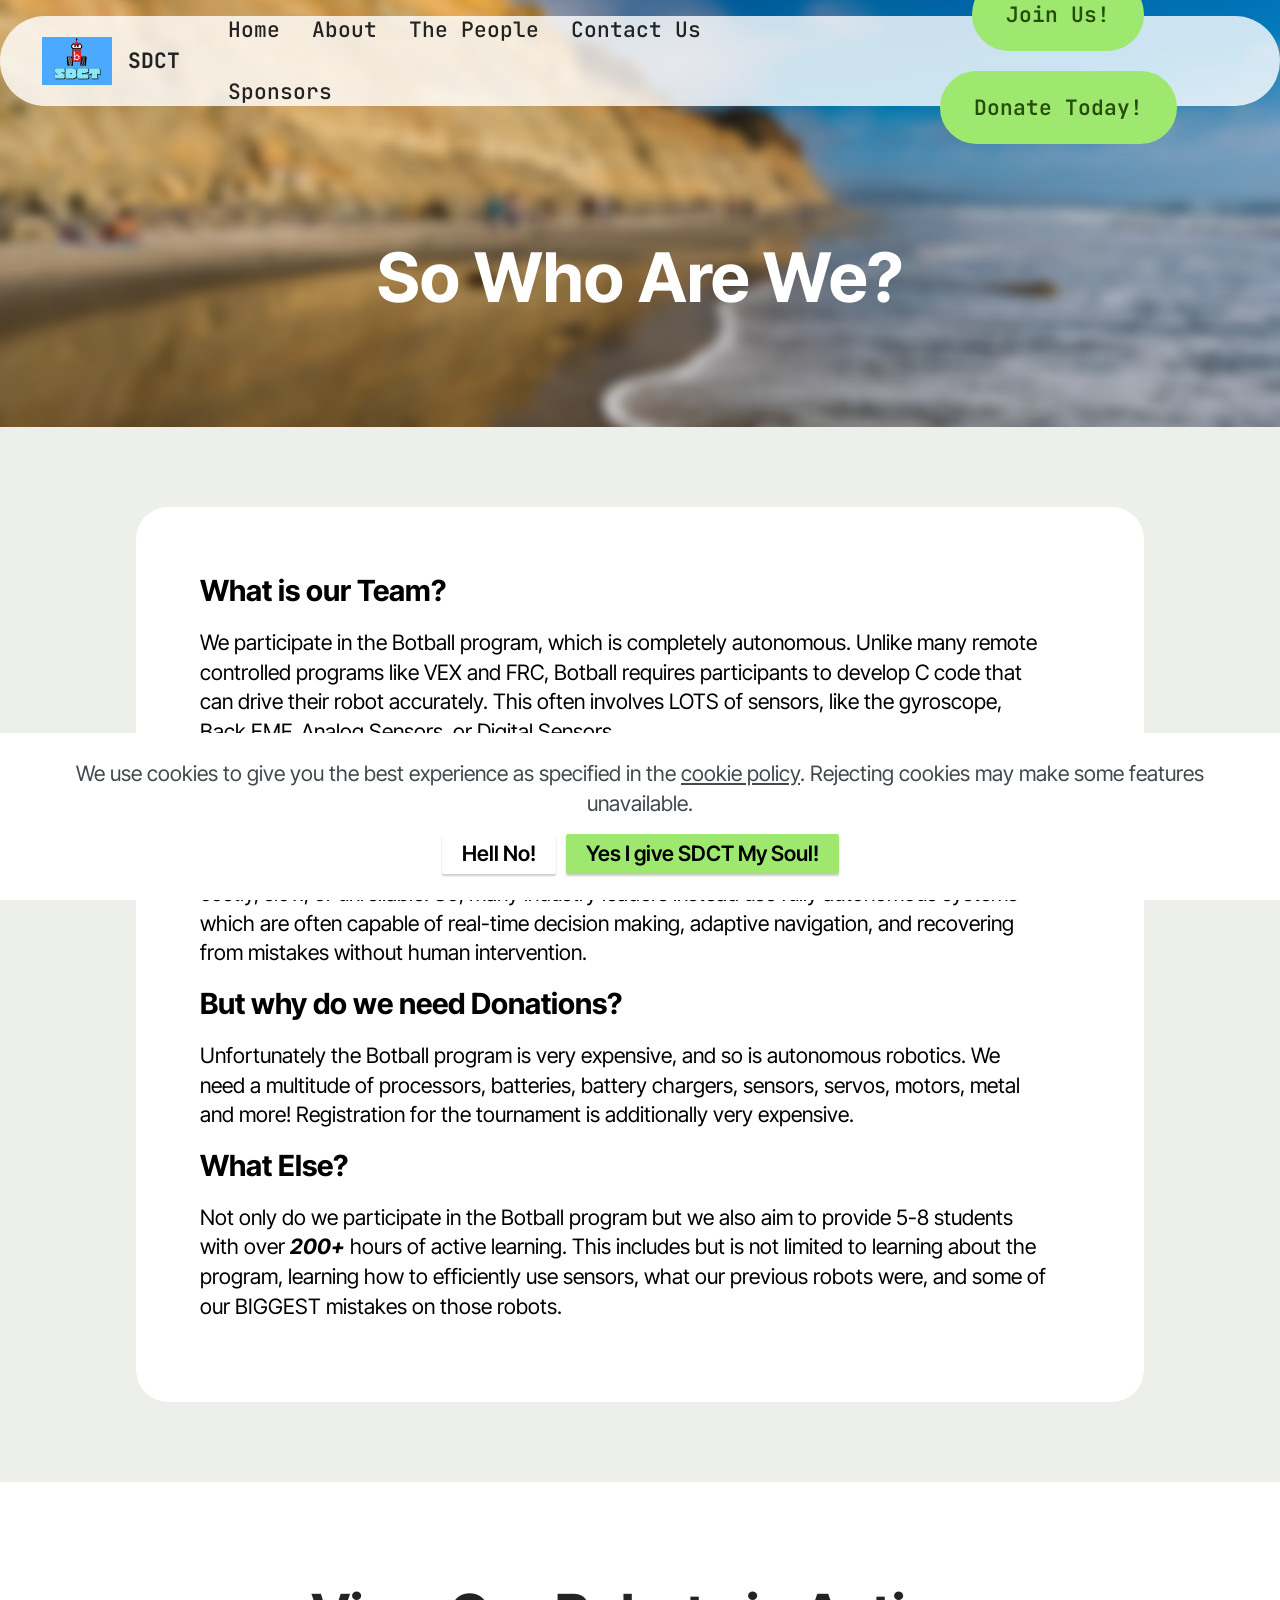
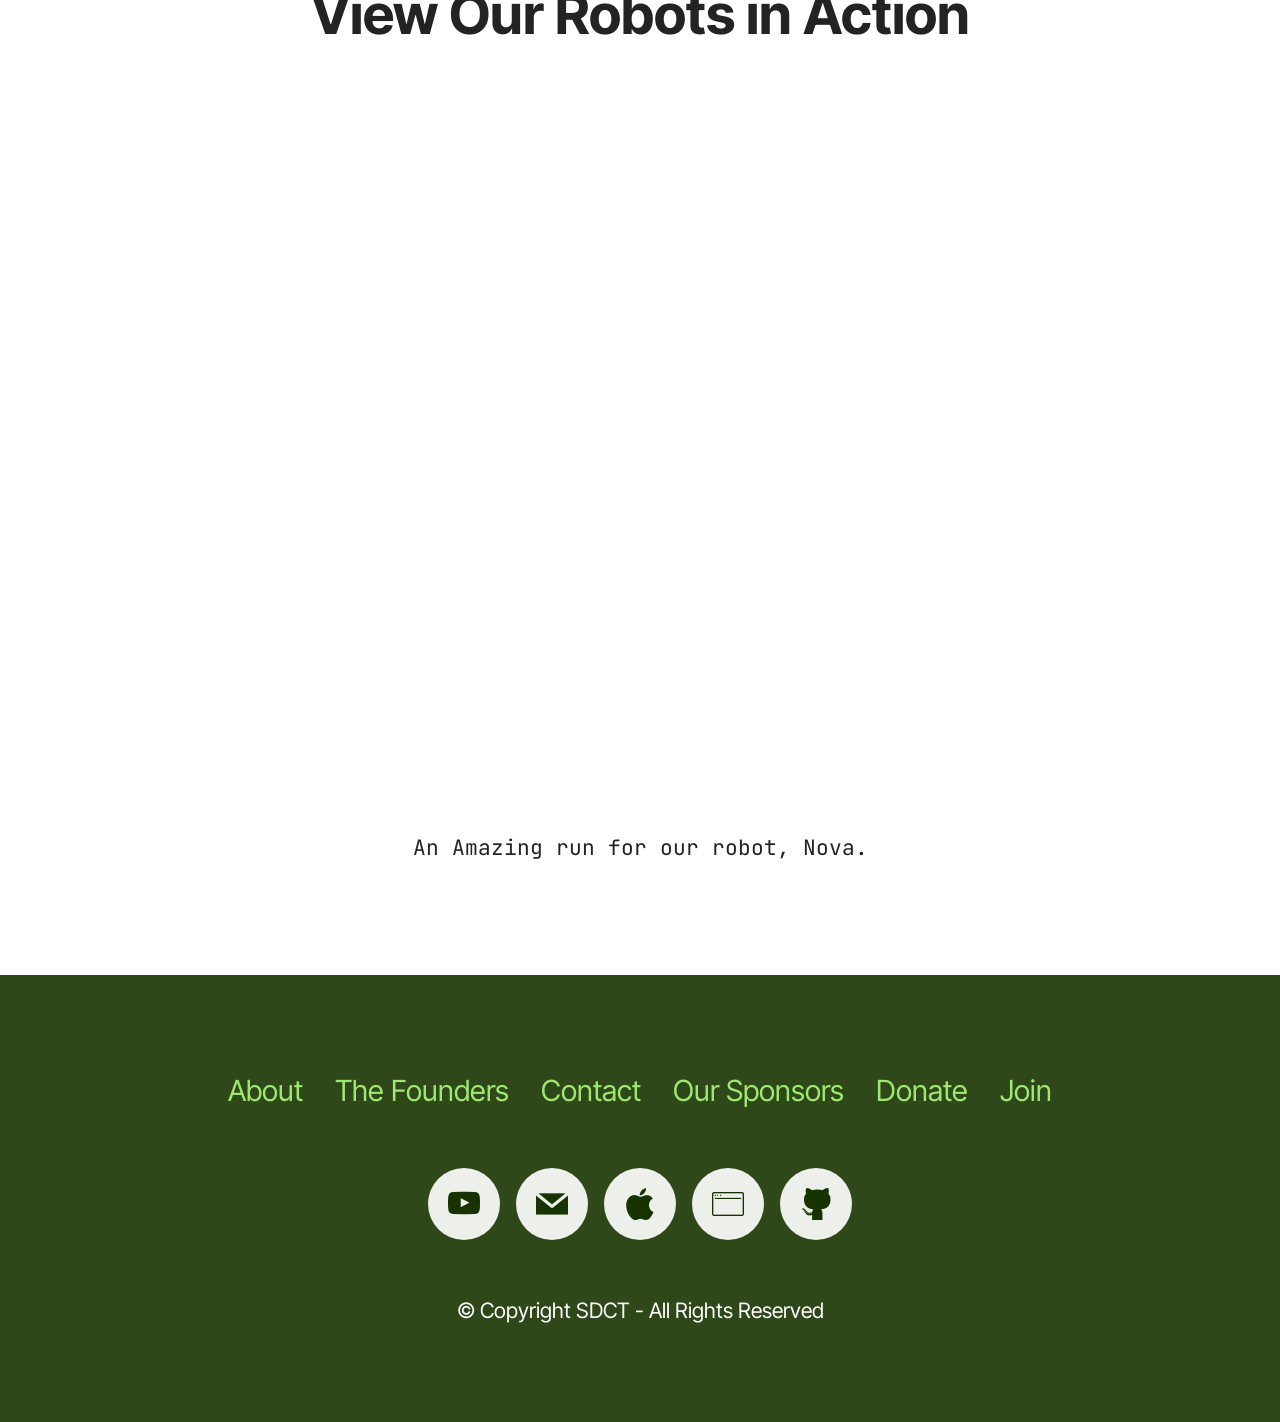
==== page1.html @ 922b1c32 "Add files via upload" ====
<!DOCTYPE html>
<html  >
<head>
  <!-- Site made with Mobirise Website Builder v6.1.12, https://mobirise.com -->
  <meta charset="UTF-8">
  <meta http-equiv="X-UA-Compatible" content="IE=edge">
  <meta name="generator" content="Mobirise v6.1.12, mobirise.com">
  <meta name="viewport" content="width=device-width, initial-scale=1, minimum-scale=1">
  <link rel="shortcut icon" href="assets/images/logo-223153.png" type="image/x-icon">
  <meta name="description" content="">
  
  
  <title>About</title>
  <link rel="stylesheet" href="assets/web/assets/mobirise-icons2/mobirise2.css">
  <link rel="stylesheet" href="assets/web/assets/mobirise-icons/mobirise-icons.css">
  <link rel="stylesheet" href="assets/bootstrap/css/bootstrap.min.css">
  <link rel="stylesheet" href="assets/web/assets/gdpr-plugin/gdpr-styles.css">
  <link rel="stylesheet" href="assets/animatecss/animate.css">
  <link rel="stylesheet" href="assets/dropdown/css/style.css">
  <link rel="stylesheet" href="assets/socicon/css/styles.css">
  <link rel="stylesheet" href="assets/theme/css/style.css">
  <link rel="preload" href="https://fonts.googleapis.com/css2?family=Inter+Tight:wght@400;700&display=swap&display=swap" as="style" onload="this.onload=null;this.rel='stylesheet'">
  <noscript><link rel="stylesheet" href="https://fonts.googleapis.com/css2?family=Inter+Tight:wght@400;700&display=swap&display=swap"></noscript>
  <link rel="preload" href="https://fonts.googleapis.com/css?family=JetBrains+Mono:100,200,300,400,500,600,700,800,100i,200i,300i,400i,500i,600i,700i,800i&display=swap" as="style" onload="this.onload=null;this.rel='stylesheet'">
  <noscript><link rel="stylesheet" href="https://fonts.googleapis.com/css?family=JetBrains+Mono:100,200,300,400,500,600,700,800,100i,200i,300i,400i,500i,600i,700i,800i&display=swap"></noscript>
  <link rel="preload" href="https://fonts.googleapis.com/css?family=Orbitron:400,500,600,700,800,900&display=swap" as="style" onload="this.onload=null;this.rel='stylesheet'">
  <noscript><link rel="stylesheet" href="https://fonts.googleapis.com/css?family=Orbitron:400,500,600,700,800,900&display=swap"></noscript>
  <link rel="preload" as="style" href="assets/mobirise/css/mbr-additional.css?v=IFgsIk"><link rel="stylesheet" href="assets/mobirise/css/mbr-additional.css?v=IFgsIk" type="text/css">

  
  
  
</head>
<body>
  
  <section data-bs-version="5.1" class="menu menu1 cid-vvMy0C05TY" once="menu" id="menu01-9">
	

	<nav class="navbar navbar-dropdown navbar-fixed-top navbar-expand-lg">
		<div class="container">
			<div class="navbar-brand">
				<span class="navbar-logo">
					<a href="index.html">
						<img src="assets/images/logo-223153.png" alt="Mobirise Website Builder" style="height: 3rem;">
					</a>
				</span>
				<span class="navbar-caption-wrap"><a class="navbar-caption text-black display-4" href="https://mobiri.se">SDCT</a></span>
			</div>
			<button class="navbar-toggler" type="button" data-toggle="collapse" data-bs-toggle="collapse" data-target="#navbarSupportedContent" data-bs-target="#navbarSupportedContent" aria-controls="navbarNavAltMarkup" aria-expanded="false" aria-label="Toggle navigation">
				<div class="hamburger">
					<span></span>
					<span></span>
					<span></span>
					<span></span>
				</div>
			</button>
			<div class="collapse navbar-collapse" id="navbarSupportedContent">
				<ul class="navbar-nav nav-dropdown" data-app-modern-menu="true"><li class="nav-item"><a class="nav-link link text-black text-primary display-4" href="index.html">Home</a></li><li class="nav-item">
						<a class="nav-link link text-black text-primary display-4" href="page1.html">About</a>
					</li><li class="nav-item"><a class="nav-link link text-black text-primary display-4" href="page3.html">The People</a></li>
					
					<li class="nav-item">
						<a class="nav-link link text-black text-primary display-4" href="page2.html">Contact Us</a>
					</li><li class="nav-item"><a class="nav-link link text-black text-primary display-4" href="page4.html">Sponsors</a></li></ul>
				
				<div class="navbar-buttons mbr-section-btn"><a class="btn btn-primary display-4" href="page5.html">Join Us!</a> <a class="btn btn-primary display-4" href="https://hcb.hackclub.com/donations/start/san-diego-community-team">Donate Today!</a></div>
			</div>
		</div>
	</nav>
</section>

<section data-bs-version="5.1" class="header09 startm5 cid-vvMMDZAERx" id="header09-b">	
    
	
	
	<div class="container-fluid">
		<div class="row">
			<div class="content-wrap col-12 col-md-8">
				<h1 class="mbr-section-title mbr-fonts-style mbr-white mb-4 display-1"><strong>So Who Are We?</strong></h1>
				
				
				
			</div>
		</div>
	</div>
</section>

<section data-bs-version="5.1" class="article07 cid-vvNgBb27sU" id="article07-r">
  

  
  
  <div class="container">
    <div class="row justify-content-center">
      <div class="card col-md-12 col-lg-10">
        <div class="card-wrapper">
          
          <div class="row card-box align-left">
            <div class="item features-without-image col-12">
              <div class="item-wrapper">
                <h4 class="mbr-section-subtitle mbr-fonts-style mb-3 display-5"><strong>What is our Team?</strong></h4>
                <p class="mbr-text mbr-fonts-style display-7">We participate in the Botball program, which is completely autonomous. Unlike many remote controlled programs like VEX and FRC, Botball requires participants to develop C code that can drive their robot accurately. This often involves LOTS of sensors, like the gyroscope, Back EMF, Analog Sensors, or Digital Sensors.&nbsp;</p>
              </div>
            </div>
            <div class="item features-without-image col-12">
              <div class="item-wrapper">
                <h4 class="mbr-section-subtitle mbr-fonts-style mb-3 display-5"><strong>But why Botball?</strong></h4>
                <p class="mbr-text mbr-fonts-style display-7">
                  Botball is completely autonomous which is great for many careers! Often, defense, aerospace, communications, and software engineering, manual remote operations can be too costly, slow, or unreliable. So, many industry leaders instead use fully autonomous systems which are often capable of real-time decision making, adaptive navigation, and recovering from mistakes without human intervention.
                </p>
              </div>
            </div><div class="item features-without-image col-12">
              <div class="item-wrapper">
                <h4 class="mbr-section-subtitle mbr-fonts-style mb-3 display-5"><strong>But why do we need Donations?</strong></h4>
                <p class="mbr-text mbr-fonts-style display-7">Unfortunately the Botball program is very expensive, and so is autonomous robotics. We need a multitude of processors, batteries, battery chargers, sensors, servos, motors, metal and more! Registration for the tournament is additionally very expensive.&nbsp;</p>
              </div>
            </div>
            <div class="item features-without-image col-12">
              <div class="item-wrapper">
                <h4 class="mbr-section-subtitle mbr-fonts-style mb-3 display-5"><strong>What Else?</strong></h4>
                <p class="mbr-text mbr-fonts-style display-7">
                  Not only do we participate in the Botball program but we also aim to provide 5-8 students with over <strong><em>200+</em></strong> hours of active learning. This includes but is not limited to learning about the program, learning how to efficiently use sensors, what our previous robots were, and some of our BIGGEST mistakes on those robots.
                </p>
              </div>
            </div>
            
          </div>
          
        </div>
      </div>
    </div>
  </div>
</section>

<section data-bs-version="5.1" class="video04 cid-vvNinfRhWj" id="video04-t">
    
    
    <div class="container">
        <div class="mbr-section-head mb-5">
            <h4 class="mbr-section-title mbr-fonts-style mb-0 mt-0 display-2">
                <strong>View Our Robots in Action</strong></h4>
            
        </div>
        <div class="row justify-content-center">
            <div class="col-12 col-md-12 video-block">
                <div class="video-wrapper"><iframe class="mbr-embedded-video" data-src="https://youtube.com/embed/35P8LxmjN00?loop=1&amp;autoplay=1" width="1280" height="720" frameborder="0" allowfullscreen></iframe></div>
                <p class="mbr-text mt-3 mbr-fonts-style display-4">An Amazing run for our robot, Nova.</p>
            </div>
        </div>
    </div>
</section>

<section data-bs-version="5.1" class="footer3 cid-vvMJTp4gHJ" once="footers" id="footer03-a">

        

    

    <div class="container">
        <div class="row">
            <div class="row-links">
                <ul class="header-menu">
                  
                  
                  
                  
                <li class="header-menu-item mbr-fonts-style display-5"><a href="page1.html" class="text-primary">About</a></li><li class="header-menu-item mbr-fonts-style display-5"><a href="page3.html" class="text-primary">The Founders</a></li><li class="header-menu-item mbr-fonts-style display-5"><a href="page1.html" class="text-primary">Contact</a></li><li class="header-menu-item mbr-fonts-style display-5"><a href="page4.html" class="text-primary">Our Sponsors</a></li><li class="header-menu-item mbr-fonts-style display-5"><a href="https://hcb.hackclub.com/donations/start/san-diego-community-team" class="text-primary">Donate</a></li><li class="header-menu-item mbr-fonts-style display-5"><a href="page5.html" class="text-primary">Join</a></li></ul>
              </div>

            <div class="col-12 mt-4">
                <div class="social-row">
                    <div class="soc-item">
                        <a href="https://mobiri.se/" target="_blank">
                            <span class="mbr-iconfont display-7 socicon-youtube socicon"></span>
                        </a>
                    </div>
                    <div class="soc-item">
                        <a href="mailto:rishabh.bhatia248@gmail.com">
                            <span class="mbr-iconfont socicon-mail socicon"></span>
                        </a>
                    </div>
                    <div class="soc-item">
                        <a href="https://apple.com" target="_blank">
                            <span class="mbr-iconfont socicon-apple socicon"></span>
                        </a>
                    </div>
                    <div class="soc-item">
                        <a href="https://www.kipr.org">
                            <span class="mbr-iconfont mbri-browse"></span>
                        </a>
                    </div>
                    <div class="soc-item">
                        <a href="https://github.com/git-to-sleep/SDCT-Codebase-2027" target="_blank">
                            <span class="mbr-iconfont socicon-github socicon"></span>
                        </a>
                    </div>
                </div>
            </div>
            <div class="col-12 mt-5">
                <p class="mbr-fonts-style copyright display-7">
                    © Copyright SDCT - All Rights Reserved
                </p>
            </div>
        </div>
    </div>
</section><section class="display-7" style="padding: 0;align-items: center;justify-content: center;flex-wrap: wrap;    align-content: center;display: flex;position: relative;height: 4rem;"><a href="https://mobiri.se/5142368" style="flex: 1 1;height: 4rem;position: absolute;width: 100%;z-index: 1;"><img alt="" style="height: 4rem;" src="[data-uri]"></a><p style="margin: 0;text-align: center;" class="display-7">&#8204;</p><a style="z-index:1" href="https://mobirise.com/builder/ai-website-generator.html">AI Website Generator</a></section><script type="text/plain" data-src="assets/bootstrap/js/bootstrap.bundle.min.js"></script><script src="assets/web/assets/cookies-alert-plugin/cookies-alert-core.js"></script><script src="assets/web/assets/cookies-alert-plugin/cookies-alert-script.js"></script><script type="text/plain" data-src="assets/smoothscroll/smooth-scroll.js"></script><script type="text/plain" data-src="assets/ytplayer/index.js"></script><script type="text/plain" data-src="assets/dropdown/js/navbar-dropdown.js"></script><script type="text/plain" data-src="assets/theme/js/script.js"></script>
  
  
<input name="cookieData" type="hidden" data-cookie-cookiesAlertType='2' data-cookie-customDialogSelector='null' data-cookie-colorText='#424a4d' data-cookie-colorBg='rgb(255, 255, 255)' data-cookie-opacityOverlay='0' data-cookie-bgOpacity='100' data-cookie-textButton='Yes I give SDCT My Soul!' data-cookie-rejectText='Hell No!' data-cookie-colorButton='#9fe870' data-cookie-rejectColor='#ffffff' data-cookie-colorLink='#424a4d' data-cookie-underlineLink='true' data-cookie-text="We use cookies to give you the best experience as specified in the <a href='privacy.html'>cookie policy</a>. Rejecting cookies may make some features unavailable.">
    <input name="animation" type="hidden">
  </body>
</html>
---- assets/web/assets/mobirise-icons2/mobirise2.css ----
@font-face {
  font-family: 'Moririse2';
  font-display: swap;
  src:  url('mobirise2.eot?f2bix4');
  src:  url('mobirise2.eot?f2bix4#iefix') format('embedded-opentype'),
    url('mobirise2.woff2?f2bix4') format('woff2'),
    url('mobirise2.woff?f2bix4') format('woff'),
    url('mobirise2.ttf?f2bix4') format('truetype'),
    url('mobirise2.svg?f2bix4#mobirise2') format('svg');
  font-weight: normal;
  font-style: normal;
}

[class^="mobi-"], [class*=" mobi-"] {
  /* use !important to prevent issues with browser extensions that change fonts */
  font-family: 'Moririse2' !important;
  speak: none;
  font-style: normal;
  font-weight: normal;
  font-variant: normal;
  text-transform: none;
  line-height: 1;

  /* Better Font Rendering =========== */
  -webkit-font-smoothing: antialiased;
  -moz-osx-font-smoothing: grayscale;
}

.mobi-mbri-add-submenu:before {
  content: "\e900";
}
.mobi-mbri-alert:before {
  content: "\e901";
}
.mobi-mbri-align-center:before {
  content: "\e902";
}
.mobi-mbri-align-justify:before {
  content: "\e903";
}
.mobi-mbri-align-left:before {
  content: "\e904";
}
.mobi-mbri-align-right:before {
  content: "\e905";
}
.mobi-mbri-android:before {
  content: "\e906";
}
.mobi-mbri-apple:before {
  content: "\e907";
}
.mobi-mbri-arrow-down:before {
  content: "\e908";
}
.mobi-mbri-arrow-next:before {
  content: "\e909";
}
.mobi-mbri-arrow-prev:before {
  content: "\e90a";
}
.mobi-mbri-arrow-up:before {
  content: "\e90b";
}
.mobi-mbri-bold:before {
  content: "\e90c";
}
.mobi-mbri-bookmark:before {
  content: "\e90d";
}
.mobi-mbri-bootstrap:before {
  content: "\e90e";
}
.mobi-mbri-briefcase:before {
  content: "\e90f";
}
.mobi-mbri-browse:before {
  content: "\e910";
}
.mobi-mbri-bulleted-list:before {
  content: "\e911";
}
.mobi-mbri-calendar:before {
  content: "\e912";
}
.mobi-mbri-camera:before {
  content: "\e913";
}
.mobi-mbri-cart-add:before {
  content: "\e914";
}
.mobi-mbri-cart-full:before {
  content: "\e915";
}
.mobi-mbri-cash:before {
  content: "\e916";
}
.mobi-mbri-change-style:before {
  content: "\e917";
}
.mobi-mbri-chat:before {
  content: "\e918";
}
.mobi-mbri-clock:before {
  content: "\e919";
}
.mobi-mbri-close:before {
  content: "\e91a";
}
.mobi-mbri-cloud:before {
  content: "\e91b";
}
.mobi-mbri-code:before {
  content: "\e91c";
}
.mobi-mbri-contact-form:before {
  content: "\e91d";
}
.mobi-mbri-credit-card:before {
  content: "\e91e";
}
.mobi-mbri-cursor-click:before {
  content: "\e91f";
}
.mobi-mbri-cust-feedback:before {
  content: "\e920";
}
.mobi-mbri-database:before {
  content: "\e921";
}
.mobi-mbri-delivery:before {
  content: "\e922";
}
.mobi-mbri-desktop:before {
  content: "\e923";
}
.mobi-mbri-devices:before {
  content: "\e924";
}
.mobi-mbri-down:before {
  content: "\e925";
}
.mobi-mbri-download-2:before {
  content: "\e926";
}
.mobi-mbri-download:before {
  content: "\e927";
}
.mobi-mbri-drag-n-drop-2:before {
  content: "\e928";
}
.mobi-mbri-drag-n-drop:before {
  content: "\e929";
}
.mobi-mbri-edit-2:before {
  content: "\e92a";
}
.mobi-mbri-edit:before {
  content: "\e92b";
}
.mobi-mbri-error:before {
  content: "\e92c";
}
.mobi-mbri-extension:before {
  content: "\e92d";
}
.mobi-mbri-features:before {
  content: "\e92e";
}
.mobi-mbri-file:before {
  content: "\e92f";
}
.mobi-mbri-flag:before {
  content: "\e930";
}
.mobi-mbri-folder:before {
  content: "\e931";
}
.mobi-mbri-gift:before {
  content: "\e932";
}
.mobi-mbri-github:before {
  content: "\e933";
}
.mobi-mbri-globe-2:before {
  content: "\e934";
}
.mobi-mbri-globe:before {
  content: "\e935";
}
.mobi-mbri-growing-chart:before {
  content: "\e936";
}
.mobi-mbri-hearth:before {
  content: "\e937";
}
.mobi-mbri-help:before {
  content: "\e938";
}
.mobi-mbri-home:before {
  content: "\e939";
}
.mobi-mbri-hot-cup:before {
  content: "\e93a";
}
.mobi-mbri-idea:before {
  content: "\e93b";
}
.mobi-mbri-image-gallery:before {
  content: "\e93c";
}
.mobi-mbri-image-slider:before {
  content: "\e93d";
}
.mobi-mbri-info:before {
  content: "\e93e";
}
.mobi-mbri-italic:before {
  content: "\e93f";
}
.mobi-mbri-key:before {
  content: "\e940";
}
.mobi-mbri-laptop:before {
  content: "\e941";
}
.mobi-mbri-layers:before {
  content: "\e942";
}
.mobi-mbri-left-right:before {
  content: "\e943";
}
.mobi-mbri-left:before {
  content: "\e944";
}
.mobi-mbri-letter:before {
  content: "\e945";
}
.mobi-mbri-like:before {
  content: "\e946";
}
.mobi-mbri-link:before {
  content: "\e947";
}
.mobi-mbri-lock:before {
  content: "\e948";
}
.mobi-mbri-login:before {
  content: "\e949";
}
.mobi-mbri-logout:before {
  content: "\e94a";
}
.mobi-mbri-magic-stick:before {
  content: "\e94b";
}
.mobi-mbri-map-pin:before {
  content: "\e94c";
}
.mobi-mbri-menu:before {
  content: "\e94d";
}
.mobi-mbri-mobile-2:before {
  content: "\e94e";
}
.mobi-mbri-mobile-horizontal:before {
  content: "\e94f";
}
.mobi-mbri-mobile:before {
  content: "\e950";
}
.mobi-mbri-mobirise:before {
  content: "\e951";
}
.mobi-mbri-more-horizontal:before {
  content: "\e952";
}
.mobi-mbri-more-vertical:before {
  content: "\e953";
}
.mobi-mbri-music:before {
  content: "\e954";
}
.mobi-mbri-new-file:before {
  content: "\e955";
}
.mobi-mbri-numbered-list:before {
  content: "\e956";
}
.mobi-mbri-opened-folder:before {
  content: "\e957";
}
.mobi-mbri-pages:before {
  content: "\e958";
}
.mobi-mbri-paper-plane:before {
  content: "\e959";
}
.mobi-mbri-paperclip:before {
  content: "\e95a";
}
.mobi-mbri-phone:before {
  content: "\e95b";
}
.mobi-mbri-photo:before {
  content: "\e95c";
}
.mobi-mbri-photos:before {
  content: "\e95d";
}
.mobi-mbri-pin:before {
  content: "\e95e";
}
.mobi-mbri-play:before {
  content: "\e95f";
}
.mobi-mbri-plus:before {
  content: "\e960";
}
.mobi-mbri-preview:before {
  content: "\e961";
}
.mobi-mbri-print:before {
  content: "\e962";
}
.mobi-mbri-protect:before {
  content: "\e963";
}
.mobi-mbri-question:before {
  content: "\e964";
}
.mobi-mbri-quote-left:before {
  content: "\e965";
}
.mobi-mbri-quote-right:before {
  content: "\e966";
}
.mobi-mbri-redo:before {
  content: "\e967";
}
.mobi-mbri-refresh:before {
  content: "\e968";
}
.mobi-mbri-responsive-2:before {
  content: "\e969";
}
.mobi-mbri-responsive:before {
  content: "\e96a";
}
.mobi-mbri-right:before {
  content: "\e96b";
}
.mobi-mbri-rocket:before {
  content: "\e96c";
}
.mobi-mbri-sad-face:before {
  content: "\e96d";
}
.mobi-mbri-sale:before {
  content: "\e96e";
}
.mobi-mbri-save:before {
  content: "\e96f";
}
.mobi-mbri-search:before {
  content: "\e970";
}
.mobi-mbri-setting-2:before {
  content: "\e971";
}
.mobi-mbri-setting-3:before {
  content: "\e972";
}
.mobi-mbri-setting:before {
  content: "\e973";
}
.mobi-mbri-share:before {
  content: "\e974";
}
.mobi-mbri-shopping-bag:before {
  content: "\e975";
}
.mobi-mbri-shopping-basket:before {
  content: "\e976";
}
.mobi-mbri-shopping-cart:before {
  content: "\e977";
}
.mobi-mbri-sites:before {
  content: "\e978";
}
.mobi-mbri-smile-face:before {
  content: "\e979";
}
.mobi-mbri-speed:before {
  content: "\e97a";
}
.mobi-mbri-star:before {
  content: "\e97b";
}
.mobi-mbri-success:before {
  content: "\e97c";
}
.mobi-mbri-sun:before {
  content: "\e97d";
}
.mobi-mbri-sun2:before {
  content: "\e97e";
}
.mobi-mbri-tablet-vertical:before {
  content: "\e97f";
}
.mobi-mbri-tablet:before {
  content: "\e980";
}
.mobi-mbri-target:before {
  content: "\e981";
}
.mobi-mbri-timer:before {
  content: "\e982";
}
.mobi-mbri-to-ftp:before {
  content: "\e983";
}
.mobi-mbri-to-local-drive:before {
  content: "\e984";
}
.mobi-mbri-touch-swipe:before {
  content: "\e985";
}
.mobi-mbri-touch:before {
  content: "\e986";
}
.mobi-mbri-trash:before {
  content: "\e987";
}
.mobi-mbri-underline:before {
  content: "\e988";
}
.mobi-mbri-undo:before {
  content: "\e989";
}
.mobi-mbri-unlink:before {
  content: "\e98a";
}
.mobi-mbri-unlock:before {
  content: "\e98b";
}
.mobi-mbri-up-down:before {
  content: "\e98c";
}
.mobi-mbri-up:before {
  content: "\e98d";
}
.mobi-mbri-update:before {
  content: "\e98e";
}
.mobi-mbri-upload-2:before {
  content: "\e98f";
}
.mobi-mbri-upload:before {
  content: "\e990";
}
.mobi-mbri-user-2:before {
  content: "\e991";
}
.mobi-mbri-user:before {
  content: "\e992";
}
.mobi-mbri-users:before {
  content: "\e993";
}
.mobi-mbri-video-play:before {
  content: "\e994";
}
.mobi-mbri-video:before {
  content: "\e995";
}
.mobi-mbri-watch:before {
  content: "\e996";
}
.mobi-mbri-website-theme-2:before {
  content: "\e997";
}
.mobi-mbri-website-theme:before {
  content: "\e998";
}
.mobi-mbri-wifi:before {
  content: "\e999";
}
.mobi-mbri-windows:before {
  content: "\e99a";
}
.mobi-mbri-zoom-in:before {
  content: "\e99b";
}
.mobi-mbri-zoom-out:before {
  content: "\e99c";
}
---- assets/web/assets/mobirise-icons/mobirise-icons.css ----
@font-face {
  font-family: 'MobiriseIcons';
  src:  url('mobirise-icons.eot?spat4u');
  src:  url('mobirise-icons.eot?spat4u#iefix') format('embedded-opentype'),
    url('mobirise-icons.woff2?spat4u') format('woff2'),
    url('mobirise-icons.woff?spat4u') format('woff'),
    url('mobirise-icons.ttf?spat4u') format('truetype'),
    url('mobirise-icons.svg?spat4u#MobiriseIcons') format('svg');
  font-weight: normal;
  font-style: normal;
  font-display: swap;
}

[class^="mbri-"], [class*=" mbri-"] {
  /* use !important to prevent issues with browser extensions that change fonts */
  font-family: MobiriseIcons !important;
  speak: none;
  font-style: normal;
  font-weight: normal;
  font-variant: normal;
  text-transform: none;
  line-height: 1;

  /* Better Font Rendering =========== */
  -webkit-font-smoothing: antialiased;
  -moz-osx-font-smoothing: grayscale;
}

.mbri-add-submenu:before {
  content: "\e900";
}
.mbri-alert:before {
  content: "\e901";
}
.mbri-align-center:before {
  content: "\e902";
}
.mbri-align-justify:before {
  content: "\e903";
}
.mbri-align-left:before {
  content: "\e904";
}
.mbri-align-right:before {
  content: "\e905";
}
.mbri-android:before {
  content: "\e906";
}
.mbri-apple:before {
  content: "\e907";
}
.mbri-arrow-down:before {
  content: "\e908";
}
.mbri-arrow-next:before {
  content: "\e909";
}
.mbri-arrow-prev:before {
  content: "\e90a";
}
.mbri-arrow-up:before {
  content: "\e90b";
}
.mbri-bold:before {
  content: "\e90c";
}
.mbri-bookmark:before {
  content: "\e90d";
}
.mbri-bootstrap:before {
  content: "\e90e";
}
.mbri-briefcase:before {
  content: "\e90f";
}
.mbri-browse:before {
  content: "\e910";
}
.mbri-bulleted-list:before {
  content: "\e911";
}
.mbri-calendar:before {
  content: "\e912";
}
.mbri-camera:before {
  content: "\e913";
}
.mbri-cart-add:before {
  content: "\e914";
}
.mbri-cart-full:before {
  content: "\e915";
}
.mbri-cash:before {
  content: "\e916";
}
.mbri-change-style:before {
  content: "\e917";
}
.mbri-chat:before {
  content: "\e918";
}
.mbri-clock:before {
  content: "\e919";
}
.mbri-close:before {
  content: "\e91a";
}
.mbri-cloud:before {
  content: "\e91b";
}
.mbri-code:before {
  content: "\e91c";
}
.mbri-contact-form:before {
  content: "\e91d";
}
.mbri-credit-card:before {
  content: "\e91e";
}
.mbri-cursor-click:before {
  content: "\e91f";
}
.mbri-cust-feedback:before {
  content: "\e920";
}
.mbri-database:before {
  content: "\e921";
}
.mbri-delivery:before {
  content: "\e922";
}
.mbri-desktop:before {
  content: "\e923";
}
.mbri-devices:before {
  content: "\e924";
}
.mbri-down:before {
  content: "\e925";
}
.mbri-download:before {
  content: "\e989";
}
.mbri-drag-n-drop:before {
  content: "\e927";
}
.mbri-drag-n-drop2:before {
  content: "\e928";
}
.mbri-edit:before {
  content: "\e929";
}
.mbri-edit2:before {
  content: "\e92a";
}
.mbri-error:before {
  content: "\e92b";
}
.mbri-extension:before {
  content: "\e92c";
}
.mbri-features:before {
  content: "\e92d";
}
.mbri-file:before {
  content: "\e92e";
}
.mbri-flag:before {
  content: "\e92f";
}
.mbri-folder:before {
  content: "\e930";
}
.mbri-gift:before {
  content: "\e931";
}
.mbri-github:before {
  content: "\e932";
}
.mbri-globe:before {
  content: "\e933";
}
.mbri-globe-2:before {
  content: "\e934";
}
.mbri-growing-chart:before {
  content: "\e935";
}
.mbri-hearth:before {
  content: "\e936";
}
.mbri-help:before {
  content: "\e937";
}
.mbri-home:before {
  content: "\e938";
}
.mbri-hot-cup:before {
  content: "\e939";
}
.mbri-idea:before {
  content: "\e93a";
}
.mbri-image-gallery:before {
  content: "\e93b";
}
.mbri-image-slider:before {
  content: "\e93c";
}
.mbri-info:before {
  content: "\e93d";
}
.mbri-italic:before {
  content: "\e93e";
}
.mbri-key:before {
  content: "\e93f";
}
.mbri-laptop:before {
  content: "\e940";
}
.mbri-layers:before {
  content: "\e941";
}
.mbri-left-right:before {
  content: "\e942";
}
.mbri-left:before {
  content: "\e943";
}
.mbri-letter:before {
  content: "\e944";
}
.mbri-like:before {
  content: "\e945";
}
.mbri-link:before {
  content: "\e946";
}
.mbri-lock:before {
  content: "\e947";
}
.mbri-login:before {
  content: "\e948";
}
.mbri-logout:before {
  content: "\e949";
}
.mbri-magic-stick:before {
  content: "\e94a";
}
.mbri-map-pin:before {
  content: "\e94b";
}
.mbri-menu:before {
  content: "\e94c";
}
.mbri-mobile:before {
  content: "\e94d";
}
.mbri-mobile2:before {
  content: "\e94e";
}
.mbri-mobirise:before {
  content: "\e94f";
}
.mbri-more-horizontal:before {
  content: "\e950";
}
.mbri-more-vertical:before {
  content: "\e951";
}
.mbri-music:before {
  content: "\e952";
}
.mbri-new-file:before {
  content: "\e953";
}
.mbri-numbered-list:before {
  content: "\e954";
}
.mbri-opened-folder:before {
  content: "\e955";
}
.mbri-pages:before {
  content: "\e956";
}
.mbri-paper-plane:before {
  content: "\e957";
}
.mbri-paperclip:before {
  content: "\e958";
}
.mbri-photo:before {
  content: "\e959";
}
.mbri-photos:before {
  content: "\e95a";
}
.mbri-pin:before {
  content: "\e95b";
}
.mbri-play:before {
  content: "\e95c";
}
.mbri-plus:before {
  content: "\e95d";
}
.mbri-preview:before {
  content: "\e95e";
}
.mbri-print:before {
  content: "\e95f";
}
.mbri-protect:before {
  content: "\e960";
}
.mbri-question:before {
  content: "\e961";
}
.mbri-quote-left:before {
  content: "\e962";
}
.mbri-quote-right:before {
  content: "\e963";
}
.mbri-refresh:before {
  content: "\e964";
}
.mbri-responsive:before {
  content: "\e965";
}
.mbri-right:before {
  content: "\e966";
}
.mbri-rocket:before {
  content: "\e967";
}
.mbri-sad-face:before {
  content: "\e968";
}
.mbri-sale:before {
  content: "\e969";
}
.mbri-save:before {
  content: "\e96a";
}
.mbri-search:before {
  content: "\e96b";
}
.mbri-setting:before {
  content: "\e96c";
}
.mbri-setting2:before {
  content: "\e96d";
}
.mbri-setting3:before {
  content: "\e96e";
}
.mbri-share:before {
  content: "\e96f";
}
.mbri-shopping-bag:before {
  content: "\e970";
}
.mbri-shopping-basket:before {
  content: "\e971";
}
.mbri-shopping-cart:before {
  content: "\e972";
}
.mbri-sites:before {
  content: "\e973";
}
.mbri-smile-face:before {
  content: "\e974";
}
.mbri-speed:before {
  content: "\e975";
}
.mbri-star:before {
  content: "\e976";
}
.mbri-success:before {
  content: "\e977";
}
.mbri-sun:before {
  content: "\e978";
}
.mbri-sun2:before {
  content: "\e979";
}
.mbri-tablet:before {
  content: "\e97a";
}
.mbri-tablet-vertical:before {
  content: "\e97b";
}
.mbri-target:before {
  content: "\e97c";
}
.mbri-timer:before {
  content: "\e97d";
}
.mbri-to-ftp:before {
  content: "\e97e";
}
.mbri-to-local-drive:before {
  content: "\e97f";
}
.mbri-touch-swipe:before {
  content: "\e980";
}
.mbri-touch:before {
  content: "\e981";
}
.mbri-trash:before {
  content: "\e982";
}
.mbri-underline:before {
  content: "\e983";
}
.mbri-unlink:before {
  content: "\e984";
}
.mbri-unlock:before {
  content: "\e985";
}
.mbri-up-down:before {
  content: "\e986";
}
.mbri-up:before {
  content: "\e987";
}
.mbri-update:before {
  content: "\e988";
}
.mbri-upload:before {
 content: "\e926"; 
}
.mbri-user:before {
  content: "\e98a";
}
.mbri-user2:before {
  content: "\e98b";
}
.mbri-users:before {
  content: "\e98c";
}
.mbri-video:before {
  content: "\e98d";
}
.mbri-video-play:before {
  content: "\e98e";
}
.mbri-watch:before {
  content: "\e98f";
}
.mbri-website-theme:before {
  content: "\e990";
}
.mbri-wifi:before {
  content: "\e991";
}
.mbri-windows:before {
  content: "\e992";
}
.mbri-zoom-out:before {
  content: "\e993";
}
.mbri-redo:before {
  content: "\e994";
}
.mbri-undo:before {
  content: "\e995";
}
---- assets/web/assets/gdpr-plugin/gdpr-styles.css ----
.gdpr-block {
    padding: 10px;
    font-size: 14px;
    display: block;
    width: 100%;
    text-align: center;
}
.gdpr-block.covert {
	display: none;
}
.textGDPR {
    position: relative;
}
.gdpr-block label span.textGDPR input[name='gdpr']{
    width: 15px;
    height: 15px;
    margin: 0;
    position: absolute;
    top: 3px;
    left: -20px;
}
.gdpr-block label {
    color: #a7a7a7;
    vertical-align: middle;
    user-select: none;
    margin-bottom: 0;
}
---- assets/dropdown/css/style.css ----
.navbar-dropdown {
  left: 0;
  padding: 0;
  position: absolute;
  right: 0;
  top: 0;
  transition: all 0.45s ease;
  z-index: 1030;
  background: #282828; }
  .navbar-dropdown .navbar-logo {
    margin-right: 0.8rem;
    transition: margin 0.3s ease-in-out;
    vertical-align: middle; }
    .navbar-dropdown .navbar-logo img {
      height: 3.125rem;
      transition: all 0.3s ease-in-out; }
    .navbar-dropdown .navbar-logo.mbr-iconfont {
      font-size: 3.125rem;
      line-height: 3.125rem; }
  .navbar-dropdown .navbar-caption {
    font-weight: 700;
    white-space: normal;
    vertical-align: -4px;
    line-height: 3.125rem !important; }
    .navbar-dropdown .navbar-caption, .navbar-dropdown .navbar-caption:hover {
      color: inherit;
      text-decoration: none; }
  .navbar-dropdown .mbr-iconfont + .navbar-caption {
    vertical-align: -1px; }
  .navbar-dropdown.navbar-fixed-top {
    position: fixed; }
  .navbar-dropdown .navbar-brand span {
    vertical-align: -4px; }
  .navbar-dropdown.bg-color.transparent {
    background: none; }
  .navbar-dropdown.navbar-short .navbar-brand {
    padding: 0.625rem 0; }
    .navbar-dropdown.navbar-short .navbar-brand span {
      vertical-align: -1px; }
  .navbar-dropdown.navbar-short .navbar-caption {
    line-height: 2.375rem !important;
    vertical-align: -2px; }
  .navbar-dropdown.navbar-short .navbar-logo {
    margin-right: 0.5rem; }
    .navbar-dropdown.navbar-short .navbar-logo img {
      height: 2.375rem; }
    .navbar-dropdown.navbar-short .navbar-logo.mbr-iconfont {
      font-size: 2.375rem;
      line-height: 2.375rem; }
  .navbar-dropdown.navbar-short .mbr-table-cell {
    height: 3.625rem; }
  .navbar-dropdown .navbar-close {
    left: 0.6875rem;
    position: fixed;
    top: 0.75rem;
    z-index: 1000; }
  .navbar-dropdown .hamburger-icon {
    content: "";
    display: inline-block;
    vertical-align: middle;
    width: 16px;
    -webkit-box-shadow: 0 -6px 0 1px #282828,0 0 0 1px #282828,0 6px 0 1px #282828;
    -moz-box-shadow: 0 -6px 0 1px #282828,0 0 0 1px #282828,0 6px 0 1px #282828;
    box-shadow: 0 -6px 0 1px #282828,0 0 0 1px #282828,0 6px 0 1px #282828; }

.dropdown-menu .dropdown-toggle[data-toggle="dropdown-submenu"]::after {
  border-bottom: 0.35em solid transparent;
  border-left: 0.35em solid;
  border-right: 0;
  border-top: 0.35em solid transparent;
  margin-left: 0.3rem; }

.dropdown-menu .dropdown-item:focus {
  outline: 0; }

.nav-dropdown {
  font-size: 0.75rem;
  font-weight: 500;
  height: auto !important; }
  .nav-dropdown .nav-btn {
    padding-left: 1rem; }
  .nav-dropdown .link {
    margin: .667em 1.667em;
    font-weight: 500;
    padding: 0;
    transition: color .2s ease-in-out; }
    .nav-dropdown .link.dropdown-toggle {
      margin-right: 2.583em; }
      .nav-dropdown .link.dropdown-toggle::after {
        margin-left: .25rem;
        border-top: 0.35em solid;
        border-right: 0.35em solid transparent;
        border-left: 0.35em solid transparent;
        border-bottom: 0; }
      .nav-dropdown .link.dropdown-toggle[aria-expanded="true"] {
        margin: 0;
        padding: 0.667em 3.263em  0.667em 1.667em; }
  .nav-dropdown .link::after,
  .nav-dropdown .dropdown-item::after {
    color: inherit; }
  .nav-dropdown .btn {
    font-size: 0.75rem;
    font-weight: 700;
    letter-spacing: 0;
    margin-bottom: 0;
    padding-left: 1.25rem;
    padding-right: 1.25rem; }
  .nav-dropdown .dropdown-menu {
    border-radius: 0;
    border: 0;
    left: 0;
    margin: 0;
    padding-bottom: 1.25rem;
    padding-top: 1.25rem;
    position: relative; }
  .nav-dropdown .dropdown-submenu {
    margin-left: 0.125rem;
    top: 0; }
  .nav-dropdown .dropdown-item {
    font-weight: 500;
    line-height: 2;
    padding: 0.3846em 4.615em 0.3846em 1.5385em;
    position: relative;
    transition: color .2s ease-in-out, background-color .2s ease-in-out; }
    .nav-dropdown .dropdown-item::after {
      margin-top: -0.3077em;
      position: absolute;
      right: 1.1538em;
      top: 50%; }
    .nav-dropdown .dropdown-item:focus, .nav-dropdown .dropdown-item:hover {
      background: none; }

@media (max-width: 767px) {
  .nav-dropdown.navbar-toggleable-sm {
    bottom: 0;
    display: none;
    left: 0;
    overflow-x: hidden;
    position: fixed;
    top: 0;
    transform: translateX(-100%);
    -ms-transform: translateX(-100%);
    -webkit-transform: translateX(-100%);
    width: 18.75rem;
    z-index: 999; } }
.nav-dropdown.navbar-toggleable-xl {
  bottom: 0;
  display: none;
  left: 0;
  overflow-x: hidden;
  position: fixed;
  top: 0;
  transform: translateX(-100%);
  -ms-transform: translateX(-100%);
  -webkit-transform: translateX(-100%);
  width: 18.75rem;
  z-index: 999; }

.nav-dropdown-sm {
  display: block !important;
  overflow-x: hidden;
  overflow: auto;
  padding-top: 3.875rem; }
  .nav-dropdown-sm::after {
    content: "";
    display: block;
    height: 3rem;
    width: 100%; }
  .nav-dropdown-sm.collapse.in ~ .navbar-close {
    display: block !important; }
  .nav-dropdown-sm.collapsing, .nav-dropdown-sm.collapse.in {
    transform: translateX(0);
    -ms-transform: translateX(0);
    -webkit-transform: translateX(0);
    transition: all 0.25s ease-out;
    -webkit-transition: all 0.25s ease-out;
    background: #282828; }
  .nav-dropdown-sm.collapsing[aria-expanded="false"] {
    transform: translateX(-100%);
    -ms-transform: translateX(-100%);
    -webkit-transform: translateX(-100%); }
  .nav-dropdown-sm .nav-item {
    display: block;
    margin-left: 0 !important;
    padding-left: 0; }
  .nav-dropdown-sm .link,
  .nav-dropdown-sm .dropdown-item {
    border-top: 1px dotted rgba(255, 255, 255, 0.1);
    font-size: 0.8125rem;
    line-height: 1.6;
    margin: 0 !important;
    padding: 0.875rem 2.4rem 0.875rem 1.5625rem !important;
    position: relative;
    white-space: normal; }
    .nav-dropdown-sm .link:focus, .nav-dropdown-sm .link:hover,
    .nav-dropdown-sm .dropdown-item:focus,
    .nav-dropdown-sm .dropdown-item:hover {
      background: rgba(0, 0, 0, 0.2) !important;
      color: #c0a375; }
  .nav-dropdown-sm .nav-btn {
    position: relative;
    padding: 1.5625rem 1.5625rem 0 1.5625rem; }
    .nav-dropdown-sm .nav-btn::before {
      border-top: 1px dotted rgba(255, 255, 255, 0.1);
      content: "";
      left: 0;
      position: absolute;
      top: 0;
      width: 100%; }
    .nav-dropdown-sm .nav-btn + .nav-btn {
      padding-top: 0.625rem; }
      .nav-dropdown-sm .nav-btn + .nav-btn::before {
        display: none; }
  .nav-dropdown-sm .btn {
    padding: 0.625rem 0; }
  .nav-dropdown-sm .dropdown-toggle[data-toggle="dropdown-submenu"]::after {
    margin-left: .25rem;
    border-top: 0.35em solid;
    border-right: 0.35em solid transparent;
    border-left: 0.35em solid transparent;
    border-bottom: 0; }
  .nav-dropdown-sm .dropdown-toggle[data-toggle="dropdown-submenu"][aria-expanded="true"]::after {
    border-top: 0;
    border-right: 0.35em solid transparent;
    border-left: 0.35em solid transparent;
    border-bottom: 0.35em solid; }
  .nav-dropdown-sm .dropdown-menu {
    margin: 0;
    padding: 0;
    position: relative;
    top: 0;
    left: 0;
    width: 100%;
    border: 0;
    float: none;
    border-radius: 0;
    background: none; }
  .nav-dropdown-sm .dropdown-submenu {
    left: 100%;
    margin-left: 0.125rem;
    margin-top: -1.25rem;
    top: 0; }

.navbar-toggleable-sm .nav-dropdown .dropdown-menu {
  position: absolute; }

.navbar-toggleable-sm .nav-dropdown .dropdown-submenu {
  left: 100%;
  margin-left: 0.125rem;
  margin-top: -1.25rem;
  top: 0; }

.navbar-toggleable-sm.opened .nav-dropdown .dropdown-menu {
  position: relative; }

.navbar-toggleable-sm.opened .nav-dropdown .dropdown-submenu {
  left: 0;
  margin-left: 00rem;
  margin-top: 0rem;
  top: 0; }

.is-builder .nav-dropdown.collapsing {
  transition: none !important; }
---- assets/socicon/css/styles.css ----
@charset "UTF-8";

@font-face {
  font-family: 'Socicon';
  src:  url('../fonts/socicon.eot');
  src:  url('../fonts/socicon.eot?#iefix') format('embedded-opentype'),
    url('../fonts/socicon.woff2') format('woff2'),
    url('../fonts/socicon.ttf') format('truetype'),
    url('../fonts/socicon.woff') format('woff'),
    url('../fonts/socicon.svg#socicon') format('svg');
  font-weight: normal;
  font-style: normal;
  font-display: swap;
}

[data-icon]:before {
  font-family: "socicon" !important;
  content: attr(data-icon);
  font-style: normal !important;
  font-weight: normal !important;
  font-variant: normal !important;
  text-transform: none !important;
  speak: none;
  line-height: 1;
  -webkit-font-smoothing: antialiased;
  -moz-osx-font-smoothing: grayscale;
}

[class^="socicon-"], [class*=" socicon-"] {
  /* use !important to prevent issues with browser extensions that change fonts */
  font-family: 'Socicon' !important;
  speak: none;
  font-style: normal;
  font-weight: normal;
  font-variant: normal;
  text-transform: none;
  line-height: 1;

  /* Better Font Rendering =========== */
  -webkit-font-smoothing: antialiased;
  -moz-osx-font-smoothing: grayscale;
}

.socicon-500px:before {
  content: "\e000";
}
.socicon-8tracks:before {
  content: "\e001";
}
.socicon-airbnb:before {
  content: "\e002";
}
.socicon-alliance:before {
  content: "\e003";
}
.socicon-amazon:before {
  content: "\e004";
}
.socicon-amplement:before {
  content: "\e005";
}
.socicon-android:before {
  content: "\e006";
}
.socicon-angellist:before {
  content: "\e007";
}
.socicon-apple:before {
  content: "\e008";
}
.socicon-appnet:before {
  content: "\e009";
}
.socicon-baidu:before {
  content: "\e00a";
}
.socicon-bandcamp:before {
  content: "\e00b";
}
.socicon-battlenet:before {
  content: "\e00c";
}
.socicon-mixer:before {
  content: "\e00d";
}
.socicon-bebee:before {
  content: "\e00e";
}
.socicon-bebo:before {
  content: "\e00f";
}
.socicon-behance:before {
  content: "\e010";
}
.socicon-blizzard:before {
  content: "\e011";
}
.socicon-blogger:before {
  content: "\e012";
}
.socicon-buffer:before {
  content: "\e013";
}
.socicon-chrome:before {
  content: "\e014";
}
.socicon-coderwall:before {
  content: "\e015";
}
.socicon-curse:before {
  content: "\e016";
}
.socicon-dailymotion:before {
  content: "\e017";
}
.socicon-deezer:before {
  content: "\e018";
}
.socicon-delicious:before {
  content: "\e019";
}
.socicon-deviantart:before {
  content: "\e01a";
}
.socicon-diablo:before {
  content: "\e01b";
}
.socicon-digg:before {
  content: "\e01c";
}
.socicon-discord:before {
  content: "\e01d";
}
.socicon-disqus:before {
  content: "\e01e";
}
.socicon-douban:before {
  content: "\e01f";
}
.socicon-draugiem:before {
  content: "\e020";
}
.socicon-dribbble:before {
  content: "\e021";
}
.socicon-drupal:before {
  content: "\e022";
}
.socicon-ebay:before {
  content: "\e023";
}
.socicon-ello:before {
  content: "\e024";
}
.socicon-endomodo:before {
  content: "\e025";
}
.socicon-envato:before {
  content: "\e026";
}
.socicon-etsy:before {
  content: "\e027";
}
.socicon-facebook:before {
  content: "\e028";
}
.socicon-feedburner:before {
  content: "\e029";
}
.socicon-filmweb:before {
  content: "\e02a";
}
.socicon-firefox:before {
  content: "\e02b";
}
.socicon-flattr:before {
  content: "\e02c";
}
.socicon-flickr:before {
  content: "\e02d";
}
.socicon-formulr:before {
  content: "\e02e";
}
.socicon-forrst:before {
  content: "\e02f";
}
.socicon-foursquare:before {
  content: "\e030";
}
.socicon-friendfeed:before {
  content: "\e031";
}
.socicon-github:before {
  content: "\e032";
}
.socicon-goodreads:before {
  content: "\e033";
}
.socicon-google:before {
  content: "\e034";
}
.socicon-googlescholar:before {
  content: "\e035";
}
.socicon-googlegroups:before {
  content: "\e036";
}
.socicon-googlephotos:before {
  content: "\e037";
}
.socicon-googleplus:before {
  content: "\e038";
}
.socicon-grooveshark:before {
  content: "\e039";
}
.socicon-hackerrank:before {
  content: "\e03a";
}
.socicon-hearthstone:before {
  content: "\e03b";
}
.socicon-hellocoton:before {
  content: "\e03c";
}
.socicon-heroes:before {
  content: "\e03d";
}
.socicon-smashcast:before {
  content: "\e03e";
}
.socicon-horde:before {
  content: "\e03f";
}
.socicon-houzz:before {
  content: "\e040";
}
.socicon-icq:before {
  content: "\e041";
}
.socicon-identica:before {
  content: "\e042";
}
.socicon-imdb:before {
  content: "\e043";
}
.socicon-instagram:before {
  content: "\e044";
}
.socicon-issuu:before {
  content: "\e045";
}
.socicon-istock:before {
  content: "\e046";
}
.socicon-itunes:before {
  content: "\e047";
}
.socicon-keybase:before {
  content: "\e048";
}
.socicon-lanyrd:before {
  content: "\e049";
}
.socicon-lastfm:before {
  content: "\e04a";
}
.socicon-line:before {
  content: "\e04b";
}
.socicon-linkedin:before {
  content: "\e04c";
}
.socicon-livejournal:before {
  content: "\e04d";
}
.socicon-lyft:before {
  content: "\e04e";
}
.socicon-macos:before {
  content: "\e04f";
}
.socicon-mail:before {
  content: "\e050";
}
.socicon-medium:before {
  content: "\e051";
}
.socicon-meetup:before {
  content: "\e052";
}
.socicon-mixcloud:before {
  content: "\e053";
}
.socicon-modelmayhem:before {
  content: "\e054";
}
.socicon-mumble:before {
  content: "\e055";
}
.socicon-myspace:before {
  content: "\e056";
}
.socicon-newsvine:before {
  content: "\e057";
}
.socicon-nintendo:before {
  content: "\e058";
}
.socicon-npm:before {
  content: "\e059";
}
.socicon-odnoklassniki:before {
  content: "\e05a";
}
.socicon-openid:before {
  content: "\e05b";
}
.socicon-opera:before {
  content: "\e05c";
}
.socicon-outlook:before {
  content: "\e05d";
}
.socicon-overwatch:before {
  content: "\e05e";
}
.socicon-patreon:before {
  content: "\e05f";
}
.socicon-paypal:before {
  content: "\e060";
}
.socicon-periscope:before {
  content: "\e061";
}
.socicon-persona:before {
  content: "\e062";
}
.socicon-pinterest:before {
  content: "\e063";
}
.socicon-play:before {
  content: "\e064";
}
.socicon-player:before {
  content: "\e065";
}
.socicon-playstation:before {
  content: "\e066";
}
.socicon-pocket:before {
  content: "\e067";
}
.socicon-qq:before {
  content: "\e068";
}
.socicon-quora:before {
  content: "\e069";
}
.socicon-raidcall:before {
  content: "\e06a";
}
.socicon-ravelry:before {
  content: "\e06b";
}
.socicon-reddit:before {
  content: "\e06c";
}
.socicon-renren:before {
  content: "\e06d";
}
.socicon-researchgate:before {
  content: "\e06e";
}
.socicon-residentadvisor:before {
  content: "\e06f";
}
.socicon-reverbnation:before {
  content: "\e070";
}
.socicon-rss:before {
  content: "\e071";
}
.socicon-sharethis:before {
  content: "\e072";
}
.socicon-skype:before {
  content: "\e073";
}
.socicon-slideshare:before {
  content: "\e074";
}
.socicon-smugmug:before {
  content: "\e075";
}
.socicon-snapchat:before {
  content: "\e076";
}
.socicon-songkick:before {
  content: "\e077";
}
.socicon-soundcloud:before {
  content: "\e078";
}
.socicon-spotify:before {
  content: "\e079";
}
.socicon-stackexchange:before {
  content: "\e07a";
}
.socicon-stackoverflow:before {
  content: "\e07b";
}
.socicon-starcraft:before {
  content: "\e07c";
}
.socicon-stayfriends:before {
  content: "\e07d";
}
.socicon-steam:before {
  content: "\e07e";
}
.socicon-storehouse:before {
  content: "\e07f";
}
.socicon-strava:before {
  content: "\e080";
}
.socicon-streamjar:before {
  content: "\e081";
}
.socicon-stumbleupon:before {
  content: "\e082";
}
.socicon-swarm:before {
  content: "\e083";
}
.socicon-teamspeak:before {
  content: "\e084";
}
.socicon-teamviewer:before {
  content: "\e085";
}
.socicon-technorati:before {
  content: "\e086";
}
.socicon-telegram:before {
  content: "\e087";
}
.socicon-tripadvisor:before {
  content: "\e088";
}
.socicon-tripit:before {
  content: "\e089";
}
.socicon-triplej:before {
  content: "\e08a";
}
.socicon-tumblr:before {
  content: "\e08b";
}
.socicon-twitch:before {
  content: "\e08c";
}
.socicon-twitter:before {
  content: "\e08d";
}
.socicon-uber:before {
  content: "\e08e";
}
.socicon-ventrilo:before {
  content: "\e08f";
}
.socicon-viadeo:before {
  content: "\e090";
}
.socicon-viber:before {
  content: "\e091";
}
.socicon-viewbug:before {
  content: "\e092";
}
.socicon-vimeo:before {
  content: "\e093";
}
.socicon-vine:before {
  content: "\e094";
}
.socicon-vkontakte:before {
  content: "\e095";
}
.socicon-warcraft:before {
  content: "\e096";
}
.socicon-wechat:before {
  content: "\e097";
}
.socicon-weibo:before {
  content: "\e098";
}
.socicon-whatsapp:before {
  content: "\e099";
}
.socicon-wikipedia:before {
  content: "\e09a";
}
.socicon-windows:before {
  content: "\e09b";
}
.socicon-wordpress:before {
  content: "\e09c";
}
.socicon-wykop:before {
  content: "\e09d";
}
.socicon-xbox:before {
  content: "\e09e";
}
.socicon-xing:before {
  content: "\e09f";
}
.socicon-yahoo:before {
  content: "\e0a0";
}
.socicon-yammer:before {
  content: "\e0a1";
}
.socicon-yandex:before {
  content: "\e0a2";
}
.socicon-yelp:before {
  content: "\e0a3";
}
.socicon-younow:before {
  content: "\e0a4";
}
.socicon-youtube:before {
  content: "\e0a5";
}
.socicon-zapier:before {
  content: "\e0a6";
}
.socicon-zerply:before {
  content: "\e0a7";
}
.socicon-zomato:before {
  content: "\e0a8";
}
.socicon-zynga:before {
  content: "\e0a9";
}
.socicon-bluesky:before {
  content: "\e0aa";
}
.socicon-threads:before {
  content: "\e0ab";
}
.socicon-spreadshirt:before {
  content: "\e901";
}
.socicon-gamejolt:before {
  content: "\e902";
}
.socicon-trello:before {
  content: "\e903";
}
.socicon-tunein:before {
  content: "\e904";
}
.socicon-bloglovin:before {
  content: "\e905";
}
.socicon-gamewisp:before {
  content: "\e906";
}
.socicon-messenger:before {
  content: "\e907";
}
.socicon-pandora:before {
  content: "\e908";
}
.socicon-augment:before {
  content: "\e909";
}
.socicon-bitbucket:before {
  content: "\e90a";
}
.socicon-fyuse:before {
  content: "\e90b";
}
.socicon-yt-gaming:before {
  content: "\e90c";
}
.socicon-sketchfab:before {
  content: "\e90d";
}
.socicon-mobcrush:before {
  content: "\e90e";
}
.socicon-microsoft:before {
  content: "\e90f";
}
.socicon-realtor:before {
  content: "\e910";
}
.socicon-tidal:before {
  content: "\e911";
}
.socicon-qobuz:before {
  content: "\e912";
}
.socicon-natgeo:before {
  content: "\e913";
}
.socicon-mastodon:before {
  content: "\e914";
}
.socicon-unsplash:before {
  content: "\e915";
}
.socicon-homeadvisor:before {
  content: "\e916";
}
.socicon-angieslist:before {
  content: "\e917";
}
.socicon-codepen:before {
  content: "\e918";
}
.socicon-slack:before {
  content: "\e919";
}
.socicon-openaigym:before {
  content: "\e91a";
}
.socicon-logmein:before {
  content: "\e91b";
}
.socicon-fiverr:before {
  content: "\e91c";
}
.socicon-gotomeeting:before {
  content: "\e91d";
}
.socicon-aliexpress:before {
  content: "\e91e";
}
.socicon-guru:before {
  content: "\e91f";
}
.socicon-appstore:before {
  content: "\e920";
}
.socicon-homes:before {
  content: "\e921";
}
.socicon-zoom:before {
  content: "\e922";
}
.socicon-alibaba:before {
  content: "\e923";
}
.socicon-craigslist:before {
  content: "\e924";
}
.socicon-wix:before {
  content: "\e925";
}
.socicon-redfin:before {
  content: "\e926";
}
.socicon-googlecalendar:before {
  content: "\e927";
}
.socicon-shopify:before {
  content: "\e928";
}
.socicon-freelancer:before {
  content: "\e929";
}
.socicon-seedrs:before {
  content: "\e92a";
}
.socicon-bing:before {
  content: "\e92b";
}
.socicon-doodle:before {
  content: "\e92c";
}
.socicon-bonanza:before {
  content: "\e92d";
}
.socicon-squarespace:before {
  content: "\e92e";
}
.socicon-toptal:before {
  content: "\e92f";
}
.socicon-gust:before {
  content: "\e930";
}
.socicon-ask:before {
  content: "\e931";
}
.socicon-trulia:before {
  content: "\e932";
}
.socicon-loomly:before {
  content: "\e933";
}
.socicon-ghost:before {
  content: "\e934";
}
.socicon-upwork:before {
  content: "\e935";
}
.socicon-fundable:before {
  content: "\e936";
}
.socicon-booking:before {
  content: "\e937";
}
.socicon-googlemaps:before {
  content: "\e938";
}
.socicon-zillow:before {
  content: "\e939";
}
.socicon-niconico:before {
  content: "\e93a";
}
.socicon-toneden:before {
  content: "\e93b";
}
.socicon-crunchbase:before {
  content: "\e93c";
}
.socicon-homefy:before {
  content: "\e93d";
}
.socicon-calendly:before {
  content: "\e93e";
}
.socicon-livemaster:before {
  content: "\e93f";
}
.socicon-udemy:before {
  content: "\e940";
}
.socicon-codered:before {
  content: "\e941";
}
.socicon-origin:before {
  content: "\e942";
}
.socicon-nextdoor:before {
  content: "\e943";
}
.socicon-portfolio:before {
  content: "\e944";
}
.socicon-instructables:before {
  content: "\e945";
}
.socicon-gitlab:before {
  content: "\e946";
}
.socicon-hackernews:before {
  content: "\e947";
}
.socicon-smashwords:before {
  content: "\e948";
}
.socicon-kobo:before {
  content: "\e949";
}
.socicon-bookbub:before {
  content: "\e94a";
}
.socicon-mailru:before {
  content: "\e94b";
}
.socicon-moddb:before {
  content: "\e94c";
}
.socicon-indiedb:before {
  content: "\e94d";
}
.socicon-traxsource:before {
  content: "\e94e";
}
.socicon-gamefor:before {
  content: "\e94f";
}
.socicon-pixiv:before {
  content: "\e950";
}
.socicon-myanimelist:before {
  content: "\e951";
}
.socicon-blackberry:before {
  content: "\e952";
}
.socicon-wickr:before {
  content: "\e953";
}
.socicon-spip:before {
  content: "\e954";
}
.socicon-napster:before {
  content: "\e955";
}
.socicon-beatport:before {
  content: "\e956";
}
.socicon-hackerone:before {
  content: "\e957";
}
.socicon-internet:before {
  content: "\e958";
}
.socicon-ubuntu:before {
  content: "\e959";
}
.socicon-artstation:before {
  content: "\e95a";
}
.socicon-invision:before {
  content: "\e95b";
}
.socicon-torial:before {
  content: "\e95c";
}
.socicon-collectorz:before {
  content: "\e95d";
}
.socicon-seenthis:before {
  content: "\e95e";
}
.socicon-googleplaymusic:before {
  content: "\e95f";
}
.socicon-debian:before {
  content: "\e960";
}
.socicon-filmfreeway:before {
  content: "\e961";
}
.socicon-gnome:before {
  content: "\e962";
}
.socicon-itchio:before {
  content: "\e963";
}
.socicon-jamendo:before {
  content: "\e964";
}
.socicon-mix:before {
  content: "\e965";
}
.socicon-sharepoint:before {
  content: "\e966";
}
.socicon-tinder:before {
  content: "\e967";
}
.socicon-windguru:before {
  content: "\e968";
}
.socicon-cdbaby:before {
  content: "\e969";
}
.socicon-elementaryos:before {
  content: "\e96a";
}
.socicon-stage32:before {
  content: "\e96b";
}
.socicon-tiktok:before {
  content: "\e96c";
}
.socicon-gitter:before {
  content: "\e96d";
}
.socicon-letterboxd:before {
  content: "\e96e";
}
.socicon-threema:before {
  content: "\e96f";
}
.socicon-splice:before {
  content: "\e970";
}
.socicon-metapop:before {
  content: "\e971";
}
.socicon-naver:before {
  content: "\e972";
}
.socicon-remote:before {
  content: "\e973";
}
.socicon-flipboard:before {
  content: "\e974";
}
.socicon-googlehangouts:before {
  content: "\e975";
}
.socicon-dlive:before {
  content: "\e976";
}
.socicon-vsco:before {
  content: "\e977";
}
.socicon-stitcher:before {
  content: "\e978";
}
.socicon-avvo:before {
  content: "\e979";
}
.socicon-redbubble:before {
  content: "\e97a";
}
.socicon-society6:before {
  content: "\e97b";
}
.socicon-zazzle:before {
  content: "\e97c";
}
.socicon-eitaa:before {
  content: "\e97d";
}
.socicon-soroush:before {
  content: "\e97e";
}
.socicon-bale:before {
  content: "\e97f";
}
---- assets/theme/css/style.css ----
@charset "UTF-8";
section {
  background-color: #ffffff;
}

body {
  font-style: normal;
  line-height: 1.5;
  font-weight: 400;
  color: #232323;
  position: relative;
}

button {
  background-color: transparent;
  border-color: transparent;
}

.embla__button,
.carousel-control {
  background-color: #edefea !important;
  opacity: 0.8 !important;
  color: #464845 !important;
  border-color: #edefea !important;
}

.carousel .close,
.modalWindow .close {
  background-color: #edefea !important;
  color: #464845 !important;
  border-color: #edefea !important;
  opacity: 0.8 !important;
}

.carousel .close:hover,
.modalWindow .close:hover {
  opacity: 1 !important;
}

.carousel-indicators li {
  background-color: #edefea !important;
  border: 2px solid #464845 !important;
}

.carousel-indicators li:hover,
.carousel-indicators li:active {
  opacity: 0.8 !important;
}

.embla__button:hover,
.carousel-control:hover {
  background-color: #edefea !important;
  opacity: 1 !important;
}

.modalWindow-video-container {
  height: 80%;
}

section,
.container,
.container-fluid {
  position: relative;
  word-wrap: break-word;
}

a.mbr-iconfont:hover {
  text-decoration: none;
}

.article .lead p,
.article .lead ul,
.article .lead ol,
.article .lead pre,
.article .lead blockquote {
  margin-bottom: 0;
}

a {
  font-style: normal;
  font-weight: 400;
  cursor: pointer;
}
a, a:hover {
  text-decoration: none;
}

.mbr-section-title {
  font-style: normal;
  line-height: 1.3;
}

.mbr-section-subtitle {
  line-height: 1.3;
}

.mbr-text {
  font-style: normal;
  line-height: 1.7;
}

h1,
h2,
h3,
h4,
h5,
h6,
.display-1,
.display-2,
.display-4,
.display-5,
.display-7,
span,
p,
a {
  line-height: 1;
  word-break: break-word;
  word-wrap: break-word;
  font-weight: 400;
}

b,
strong {
  font-weight: bold;
}

input:-webkit-autofill, input:-webkit-autofill:hover, input:-webkit-autofill:focus, input:-webkit-autofill:active {
  transition-delay: 9999s;
  -webkit-transition-property: background-color, color;
  transition-property: background-color, color;
}

textarea[type=hidden] {
  display: none;
}

section {
  background-position: 50% 50%;
  background-repeat: no-repeat;
  background-size: cover;
}
section .mbr-background-video,
section .mbr-background-video-preview {
  position: absolute;
  bottom: 0;
  left: 0;
  right: 0;
  top: 0;
}

.hidden {
  visibility: hidden;
}

.mbr-z-index20 {
  z-index: 20;
}

/*! Base colors */
.mbr-white {
  color: #ffffff;
}

.mbr-black {
  color: #111111;
}

.mbr-bg-white {
  background-color: #ffffff;
}

.mbr-bg-black {
  background-color: #000000;
}

/*! Text-aligns */
.align-left {
  text-align: left;
}

.align-center {
  text-align: center;
}

.align-right {
  text-align: right;
}

/*! Font-weight  */
.mbr-light {
  font-weight: 300;
}

.mbr-regular {
  font-weight: 400;
}

.mbr-semibold {
  font-weight: 500;
}

.mbr-bold {
  font-weight: 700;
}

/*! Media  */
.media-content {
  flex-basis: 100%;
}

.media-container-row {
  display: flex;
  flex-direction: row;
  flex-wrap: wrap;
  justify-content: center;
  align-content: center;
  align-items: start;
}
.media-container-row .media-size-item {
  width: 400px;
}

.media-container-column {
  display: flex;
  flex-direction: column;
  flex-wrap: wrap;
  justify-content: center;
  align-content: center;
  align-items: stretch;
}
.media-container-column > * {
  width: 100%;
}

@media (min-width: 992px) {
  .media-container-row {
    flex-wrap: nowrap;
  }
}
figure {
  margin-bottom: 0;
  overflow: hidden;
}

figure[mbr-media-size] {
  transition: width 0.1s;
}

img,
iframe {
  display: block;
  width: 100%;
}

.card {
  background-color: transparent;
  border: none;
}

.card-box {
  width: 100%;
}

.card-img {
  text-align: center;
  flex-shrink: 0;
  -webkit-flex-shrink: 0;
}

.media {
  max-width: 100%;
  margin: 0 auto;
}

.mbr-figure {
  align-self: center;
}

.media-container > div {
  max-width: 100%;
}

.mbr-figure img,
.card-img img {
  width: 100%;
}

@media (max-width: 991px) {
  .media-size-item {
    width: auto !important;
  }
  .media {
    width: auto;
  }
  .mbr-figure {
    width: 100% !important;
  }
}
/*! Buttons */
.mbr-section-btn {
  margin-left: -0.6rem;
  margin-right: -0.6rem;
  font-size: 0;
}

.btn {
  font-weight: 600;
  border-width: 1px;
  font-style: normal;
  margin: 0.6rem 0.6rem;
  white-space: normal;
  transition: all 0.2s ease-in-out;
  display: inline-flex;
  align-items: center;
  justify-content: center;
  word-break: break-word;
}

.btn-sm {
  font-weight: 600;
  letter-spacing: 0px;
  transition: all 0.3s ease-in-out;
}

.btn-md {
  font-weight: 600;
  letter-spacing: 0px;
  transition: all 0.3s ease-in-out;
}

.btn-lg {
  font-weight: 600;
  letter-spacing: 0px;
  transition: all 0.3s ease-in-out;
}

.btn-form {
  margin: 0;
}
.btn-form:hover {
  cursor: pointer;
}

nav .mbr-section-btn {
  margin-left: 0rem;
  margin-right: 0rem;
}

/*! Btn icon margin */
.btn .mbr-iconfont,
.btn.btn-sm .mbr-iconfont {
  order: 1;
  cursor: pointer;
  margin-left: 0.5rem;
  vertical-align: sub;
}

.btn.btn-md .mbr-iconfont,
.btn.btn-md .mbr-iconfont {
  margin-left: 0.8rem;
}

.mbr-regular {
  font-weight: 400;
}

.mbr-semibold {
  font-weight: 500;
}

.mbr-bold {
  font-weight: 700;
}

[type=submit] {
  -webkit-appearance: none;
}

/*! Full-screen */
.mbr-fullscreen .mbr-overlay {
  min-height: 100vh;
}

.mbr-fullscreen {
  display: flex;
  display: -moz-flex;
  display: -ms-flex;
  display: -o-flex;
  align-items: center;
  min-height: 100vh;
  padding-top: 3rem;
  padding-bottom: 3rem;
}

/*! Map */
.map {
  height: 25rem;
  position: relative;
}
.map iframe {
  width: 100%;
  height: 100%;
}

/*! Scroll to top arrow */
.mbr-arrow-up {
  bottom: 25px;
  right: 90px;
  position: fixed;
  text-align: right;
  z-index: 5000;
  color: #ffffff;
  font-size: 22px;
}

.mbr-arrow-up a {
  background: rgba(0, 0, 0, 0.2);
  border-radius: 50%;
  color: #fff;
  display: inline-block;
  height: 60px;
  width: 60px;
  border: 2px solid #fff;
  outline-style: none !important;
  position: relative;
  text-decoration: none;
  transition: all 0.3s ease-in-out;
  cursor: pointer;
  text-align: center;
}
.mbr-arrow-up a:hover {
  background-color: rgba(0, 0, 0, 0.4);
}
.mbr-arrow-up a i {
  line-height: 60px;
}

.mbr-arrow-up-icon {
  display: block;
  color: #fff;
}

.mbr-arrow-up-icon::before {
  content: "›";
  display: inline-block;
  font-family: serif;
  font-size: 22px;
  line-height: 1;
  font-style: normal;
  position: relative;
  top: 6px;
  left: -4px;
  transform: rotate(-90deg);
}

/*! Arrow Down */
.mbr-arrow {
  position: absolute;
  bottom: 45px;
  left: 50%;
  width: 60px;
  height: 60px;
  cursor: pointer;
  background-color: rgba(80, 80, 80, 0.5);
  border-radius: 50%;
  transform: translateX(-50%);
}
@media (max-width: 767px) {
  .mbr-arrow {
    display: none;
  }
}
.mbr-arrow > a {
  display: inline-block;
  text-decoration: none;
  outline-style: none;
  animation: arrowdown 1.7s ease-in-out infinite;
  color: #ffffff;
}
.mbr-arrow > a > i {
  position: absolute;
  top: -2px;
  left: 15px;
  font-size: 2rem;
}

#scrollToTop a i::before {
  content: "";
  position: absolute;
  display: block;
  border-bottom: 2.5px solid #fff;
  border-left: 2.5px solid #fff;
  width: 27.8%;
  height: 27.8%;
  left: 50%;
  top: 51%;
  transform: translateY(-30%) translateX(-50%) rotate(135deg);
}

@keyframes arrowdown {
  0% {
    transform: translateY(0px);
  }
  50% {
    transform: translateY(-5px);
  }
  100% {
    transform: translateY(0px);
  }
}
@media (max-width: 500px) {
  .mbr-arrow-up {
    left: 0;
    right: 0;
    text-align: center;
  }
}
/*Gradients animation*/
@keyframes gradient-animation {
  from {
    background-position: 0% 100%;
    animation-timing-function: ease-in-out;
  }
  to {
    background-position: 100% 0%;
    animation-timing-function: ease-in-out;
  }
}
.bg-gradient {
  background-size: 200% 200%;
  animation: gradient-animation 5s infinite alternate;
  -webkit-animation: gradient-animation 5s infinite alternate;
}

.menu .navbar-brand {
  display: -webkit-flex;
}
.menu .navbar-brand span {
  display: flex;
  display: -webkit-flex;
}
.menu .navbar-brand .navbar-caption-wrap {
  display: -webkit-flex;
}
.menu .navbar-brand .navbar-logo img {
  display: -webkit-flex;
  width: auto;
}
@media (min-width: 768px) and (max-width: 991px) {
  .menu .navbar-toggleable-sm .navbar-nav {
    display: -ms-flexbox;
  }
}
@media (max-width: 991px) {
  .menu .navbar-collapse {
    max-height: 93.5vh;
  }
  .menu .navbar-collapse.show {
    overflow: auto;
  }
}
@media (min-width: 992px) {
  .menu .navbar-nav.nav-dropdown {
    display: -webkit-flex;
  }
  .menu .navbar-toggleable-sm .navbar-collapse {
    display: -webkit-flex !important;
  }
  .menu .collapsed .navbar-collapse {
    max-height: 93.5vh;
  }
  .menu .collapsed .navbar-collapse.show {
    overflow: auto;
  }
}
@media (max-width: 767px) {
  .menu .navbar-collapse {
    max-height: 80vh;
  }
}

.nav-link .mbr-iconfont {
  margin-right: 0.5rem;
}

.navbar {
  display: -webkit-flex;
  -webkit-flex-wrap: wrap;
  -webkit-align-items: center;
  -webkit-justify-content: space-between;
}

.navbar-collapse {
  -webkit-flex-basis: 100%;
  -webkit-flex-grow: 1;
  -webkit-align-items: center;
}

.nav-dropdown .link {
  padding: 0.667em 1.667em !important;
  margin: 0 !important;
}

.nav {
  display: -webkit-flex;
  -webkit-flex-wrap: wrap;
}

.row {
  display: -webkit-flex;
  -webkit-flex-wrap: wrap;
}

.justify-content-center {
  -webkit-justify-content: center;
}

.form-inline {
  display: -webkit-flex;
}

.card-wrapper {
  -webkit-flex: 1;
}

.carousel-control {
  z-index: 10;
  display: -webkit-flex;
}

.carousel-controls {
  display: -webkit-flex;
}

.media {
  display: -webkit-flex;
}

.form-group:focus {
  outline: none;
}

.jq-selectbox__select {
  padding: 7px 0;
  position: relative;
}

.jq-selectbox__dropdown {
  overflow: hidden;
  border-radius: 10px;
  position: absolute;
  top: 100%;
  left: 0 !important;
  width: 100% !important;
}

.jq-selectbox__trigger-arrow {
  right: 0;
  transform: translateY(-50%);
}

.jq-selectbox li {
  padding: 1.07em 0.5em;
}

input[type=range] {
  padding-left: 0 !important;
  padding-right: 0 !important;
}

.modal-dialog,
.modal-content {
  height: 100%;
}

.modal-dialog .carousel-inner {
  height: calc(100vh - 1.75rem);
}
@media (max-width: 575px) {
  .modal-dialog .carousel-inner {
    height: calc(100vh - 1rem);
  }
}

.carousel-item {
  text-align: center;
}

.carousel-item img {
  margin: auto;
}

.navbar-toggler {
  align-self: flex-start;
  padding: 0.25rem 0.75rem;
  font-size: 1.25rem;
  line-height: 1;
  background: transparent;
  border: 1px solid transparent;
  border-radius: 0.25rem;
}

.navbar-toggler:focus,
.navbar-toggler:hover {
  text-decoration: none;
  box-shadow: none;
}

.navbar-toggler-icon {
  display: inline-block;
  width: 1.5em;
  height: 1.5em;
  vertical-align: middle;
  content: "";
  background: no-repeat center center;
  background-size: 100% 100%;
}

.navbar-toggler-left {
  position: absolute;
  left: 1rem;
}

.navbar-toggler-right {
  position: absolute;
  right: 1rem;
}

.card-img {
  width: auto;
}

.menu .navbar.collapsed:not(.beta-menu) {
  flex-direction: column;
}

.carousel-item.active,
.carousel-item-next,
.carousel-item-prev {
  display: flex;
}

.note-air-layout .dropup .dropdown-menu,
.note-air-layout .navbar-fixed-bottom .dropdown .dropdown-menu {
  bottom: initial !important;
}

html,
body {
  height: auto;
  min-height: 100vh;
}

.dropup .dropdown-toggle::after {
  display: none;
}

.form-asterisk {
  font-family: initial;
  position: absolute;
  top: -2px;
  font-weight: normal;
}

.form-control-label {
  position: relative;
  cursor: pointer;
  margin-bottom: 0.357em;
  padding: 0;
}

.alert {
  color: #ffffff;
  border-radius: 0;
  border: 0;
  font-size: 1.1rem;
  line-height: 1.5;
  margin-bottom: 1.875rem;
  padding: 1.25rem;
  position: relative;
  text-align: center;
}
.alert.alert-form::after {
  background-color: inherit;
  bottom: -7px;
  content: "";
  display: block;
  height: 14px;
  left: 50%;
  margin-left: -7px;
  position: absolute;
  transform: rotate(45deg);
  width: 14px;
}

.form-control {
  background-color: #ffffff;
  background-clip: border-box;
  color: #232323;
  line-height: 1rem !important;
  height: auto;
  padding: 1.2rem 2rem;
  transition: border-color 0.25s ease 0s;
  border: 1px solid transparent !important;
  border-radius: 4px;
  box-shadow: rgba(0, 0, 0, 0.07) 0px 1px 1px 0px, rgba(0, 0, 0, 0.07) 0px 1px 3px 0px, rgba(0, 0, 0, 0.03) 0px 0px 0px 1px;
}
.form-active .form-control:invalid {
  border-color: red;
}

.row > * {
  padding-right: 1rem;
  padding-left: 1rem;
}

form .row {
  margin-left: -0.6rem;
  margin-right: -0.6rem;
}
form .row [class*=col] {
  padding-left: 0.6rem;
  padding-right: 0.6rem;
}

form .mbr-section-btn {
  padding-left: 0.6rem;
  padding-right: 0.6rem;
}

form .form-check-input {
  margin-top: 0.5;
}

textarea.form-control {
  line-height: 1.5rem !important;
}

.form-group {
  margin-bottom: 1.2rem;
}

.form-control,
form .btn {
  min-height: 48px;
}

.gdpr-block label span.textGDPR input[name=gdpr] {
  top: 7px;
}

.form-control:focus {
  box-shadow: none;
}

:focus {
  outline: none;
}

.mbr-overlay {
  background-color: #000;
  bottom: 0;
  left: 0;
  opacity: 0.5;
  position: absolute;
  right: 0;
  top: 0;
  z-index: 0;
  pointer-events: none;
}

blockquote {
  font-style: italic;
  padding: 3rem;
  font-size: 1.09rem;
  position: relative;
  border-left: 3px solid;
}

ul,
ol,
pre,
blockquote {
  margin-bottom: 2.3125rem;
}

.mt-4 {
  margin-top: 2rem !important;
}

.mb-4 {
  margin-bottom: 2rem !important;
}

.container,
.container-fluid {
  padding-left: 16px;
  padding-right: 16px;
}

.row {
  margin-left: -16px;
  margin-right: -16px;
}
.row > [class*=col] {
  padding-left: 16px;
  padding-right: 16px;
}

@media (min-width: 992px) {
  .container-fluid {
    padding-left: 32px;
    padding-right: 32px;
  }
}
@media (max-width: 991px) {
  .mbr-container {
    padding-left: 16px;
    padding-right: 16px;
  }
}
.app-video-wrapper > img {
  opacity: 1;
}

.app-video-wrapper {
  background: transparent;
}

.item {
  position: relative;
}

.dropdown-menu .dropdown-menu {
  left: 100%;
}

.dropdown-item + .dropdown-menu {
  display: none;
}

.dropdown-item:hover + .dropdown-menu,
.dropdown-menu:hover {
  display: block;
}

@media (min-aspect-ratio: 16/9) {
  .mbr-video-foreground {
    height: 300% !important;
    top: -100% !important;
  }
}
@media (max-aspect-ratio: 16/9) {
  .mbr-video-foreground {
    width: 300% !important;
    left: -100% !important;
  }
}.engine {
	position: absolute;
	text-indent: -2400px;
	text-align: center;
	padding: 0;
	top: 0;
	left: -2400px;
}
---- assets/mobirise/css/mbr-additional.css ----
.btn {
  border-width: 2px;
}
img,
.card-wrap,
.card-wrapper,
.video-wrapper,
.mbr-figure iframe,
.google-map iframe,
.slide-content,
.plan,
.card,
.item-wrapper,
.item-wrapper .mbr-overlay {
  border-radius: 2rem !important;
}
.video-wrapper {
  overflow: hidden;
}
body {
  font-family: Inter Tight;
}
.display-1 {
  font-family: 'Inter Tight', sans-serif;
  font-size: 5rem;
  line-height: 1;
}
.display-1 > .mbr-iconfont {
  font-size: 6.25rem;
}
.display-2 {
  font-family: 'Inter Tight', sans-serif;
  font-size: 4rem;
  line-height: 1;
}
.display-2 > .mbr-iconfont {
  font-size: 5rem;
}
.display-4 {
  font-family: 'JetBrains Mono', monospace;
  font-size: 1.4rem;
  line-height: 1.5;
}
.display-4 > .mbr-iconfont {
  font-size: 1.75rem;
}
.display-5 {
  font-family: 'Inter Tight', sans-serif;
  font-size: 2rem;
  line-height: 1.5;
}
.display-5 > .mbr-iconfont {
  font-size: 2.5rem;
}
.display-7 {
  font-family: 'Inter Tight', sans-serif;
  font-size: 1.4rem;
  line-height: 1.3;
}
.display-7 > .mbr-iconfont {
  font-size: 1.75rem;
}
/* Hides only the Mobirise builder promo strip at the bottom */
section.display-7[style*="height: 4rem"] {
    display: none !important;
}

/* ---- Fluid typography for mobile devices ---- */
/* 1.4 - font scale ratio ( bootstrap == 1.42857 ) */
/* 100vw - current viewport width */
/* (48 - 20)  48 == 48rem == 768px, 20 == 20rem == 320px(minimal supported viewport) */
/* 0.65 - min scale variable, may vary */
@media (max-width: 992px) {
  .display-1 {
    font-size: 4rem;
  }
}
@media (max-width: 768px) {
  .display-1 {
    font-size: 3.5rem;
    font-size: calc( 2.4rem + (5 - 2.4) * ((100vw - 20rem) / (48 - 20)));
    line-height: calc( 1.1 * (2.4rem + (5 - 2.4) * ((100vw - 20rem) / (48 - 20))));
  }
  .display-2 {
    font-size: 3.2rem;
    font-size: calc( 2.05rem + (4 - 2.05) * ((100vw - 20rem) / (48 - 20)));
    line-height: calc( 1.3 * (2.05rem + (4 - 2.05) * ((100vw - 20rem) / (48 - 20))));
  }
  .display-4 {
    font-size: 1.12rem;
    font-size: calc( 1.14rem + (1.4 - 1.14) * ((100vw - 20rem) / (48 - 20)));
    line-height: calc( 1.4 * (1.14rem + (1.4 - 1.14) * ((100vw - 20rem) / (48 - 20))));
  }
  .display-5 {
    font-size: 1.6rem;
    font-size: calc( 1.35rem + (2 - 1.35) * ((100vw - 20rem) / (48 - 20)));
    line-height: calc( 1.4 * (1.35rem + (2 - 1.35) * ((100vw - 20rem) / (48 - 20))));
  }
  .display-7 {
    font-size: 1.12rem;
    font-size: calc( 1.14rem + (1.4 - 1.14) * ((100vw - 20rem) / (48 - 20)));
    line-height: calc( 1.4 * (1.14rem + (1.4 - 1.14) * ((100vw - 20rem) / (48 - 20))));
  }
}
@media (min-width: 992px) and (max-width: 1400px) {
  .display-1 {
    font-size: 3.5rem;
    font-size: calc( 2.4rem + (5 - 2.4) * ((100vw - 62rem) / (87 - 62)));
    line-height: calc( 1.1 * (2.4rem + (5 - 2.4) * ((100vw - 62rem) / (87 - 62))));
  }
  .display-2 {
    font-size: 3.2rem;
    font-size: calc( 2.05rem + (4 - 2.05) * ((100vw - 62rem) / (87 - 62)));
    line-height: calc( 1.3 * (2.05rem + (4 - 2.05) * ((100vw - 62rem) / (87 - 62))));
  }
  .display-4 {
    font-size: 1.12rem;
    font-size: calc( 1.14rem + (1.4 - 1.14) * ((100vw - 62rem) / (87 - 62)));
    line-height: calc( 1.4 * (1.14rem + (1.4 - 1.14) * ((100vw - 62rem) / (87 - 62))));
  }
  .display-5 {
    font-size: 1.6rem;
    font-size: calc( 1.35rem + (2 - 1.35) * ((100vw - 62rem) / (87 - 62)));
    line-height: calc( 1.4 * (1.35rem + (2 - 1.35) * ((100vw - 62rem) / (87 - 62))));
  }
  .display-7 {
    font-size: 1.12rem;
    font-size: calc( 1.14rem + (1.4 - 1.14) * ((100vw - 62rem) / (87 - 62)));
    line-height: calc( 1.4 * (1.14rem + (1.4 - 1.14) * ((100vw - 62rem) / (87 - 62))));
  }
}
/* Buttons */
.btn {
  padding: 1.25rem 2rem;
  border-radius: 4px;
}
@media (max-width: 767px) {
  .btn {
    padding: 0.75rem 1.5rem;
  }
}
.btn-sm {
  padding: 0.6rem 1.2rem;
  border-radius: 4px;
}
.btn-md {
  padding: 0.6rem 1.2rem;
  border-radius: 4px;
}
.btn-lg {
  padding: 1.25rem 2rem;
  border-radius: 4px;
}
.bg-primary {
  background-color: #9fe870 !important;
}
.bg-success {
  background-color: #3a341c !important;
}
.bg-info {
  background-color: #320707 !important;
}
.bg-warning {
  background-color: #a0e2e1 !important;
}
.bg-danger {
  background-color: #ffea64 !important;
}
.btn-primary,
.btn-primary:active {
  background-color: #9fe870 !important;
  border-color: #9fe870 !important;
  color: #264d0c !important;
  box-shadow: none;
}
.btn-primary:hover,
.btn-primary:focus,
.btn-primary.focus,
.btn-primary.active {
  color: inherit;
  background-color: #bcef9c !important;
  border-color: #bcef9c !important;
  box-shadow: none;
}
.btn-primary.disabled,
.btn-primary:disabled {
  color: #264d0c !important;
  background-color: #bcef9c !important;
  border-color: #bcef9c !important;
}
.btn-secondary,
.btn-secondary:active {
  background-color: #ffd7ef !important;
  border-color: #ffd7ef !important;
  color: #d70081 !important;
  box-shadow: none;
}
.btn-secondary:hover,
.btn-secondary:focus,
.btn-secondary.focus,
.btn-secondary.active {
  color: inherit;
  background-color: #ffffff !important;
  border-color: #ffffff !important;
  box-shadow: none;
}
.btn-secondary.disabled,
.btn-secondary:disabled {
  color: #d70081 !important;
  background-color: #ffffff !important;
  border-color: #ffffff !important;
}
.btn-info,
.btn-info:active {
  background-color: #320707 !important;
  border-color: #320707 !important;
  color: #ffffff !important;
  box-shadow: none;
}
.btn-info:hover,
.btn-info:focus,
.btn-info.focus,
.btn-info.active {
  color: inherit;
  background-color: #5f0d0d !important;
  border-color: #5f0d0d !important;
  box-shadow: none;
}
.btn-info.disabled,
.btn-info:disabled {
  color: #ffffff !important;
  background-color: #5f0d0d !important;
  border-color: #5f0d0d !important;
}
.btn-success,
.btn-success:active {
  background-color: #3a341c !important;
  border-color: #3a341c !important;
  color: #ffffff !important;
  box-shadow: none;
}
.btn-success:hover,
.btn-success:focus,
.btn-success.focus,
.btn-success.active {
  color: inherit;
  background-color: #5c532d !important;
  border-color: #5c532d !important;
  box-shadow: none;
}
.btn-success.disabled,
.btn-success:disabled {
  color: #ffffff !important;
  background-color: #5c532d !important;
  border-color: #5c532d !important;
}
.btn-warning,
.btn-warning:active {
  background-color: #a0e2e1 !important;
  border-color: #a0e2e1 !important;
  color: #1f6463 !important;
  box-shadow: none;
}
.btn-warning:hover,
.btn-warning:focus,
.btn-warning.focus,
.btn-warning.active {
  color: inherit;
  background-color: #c7eeed !important;
  border-color: #c7eeed !important;
  box-shadow: none;
}
.btn-warning.disabled,
.btn-warning:disabled {
  color: #1f6463 !important;
  background-color: #c7eeed !important;
  border-color: #c7eeed !important;
}
.btn-danger,
.btn-danger:active {
  background-color: #ffea64 !important;
  border-color: #ffea64 !important;
  color: #645600 !important;
  box-shadow: none;
}
.btn-danger:hover,
.btn-danger:focus,
.btn-danger.focus,
.btn-danger.active {
  color: inherit;
  background-color: #fff197 !important;
  border-color: #fff197 !important;
  box-shadow: none;
}
.btn-danger.disabled,
.btn-danger:disabled {
  color: #645600 !important;
  background-color: #fff197 !important;
  border-color: #fff197 !important;
}
.btn-white,
.btn-white:active {
  background-color: #eff0ec !important;
  border-color: #eff0ec !important;
  color: #757b62 !important;
  box-shadow: none;
}
.btn-white:hover,
.btn-white:focus,
.btn-white.focus,
.btn-white.active {
  color: inherit;
  background-color: #ffffff !important;
  border-color: #ffffff !important;
  box-shadow: none;
}
.btn-white.disabled,
.btn-white:disabled {
  color: #757b62 !important;
  background-color: #ffffff !important;
  border-color: #ffffff !important;
}
.btn-black,
.btn-black:active {
  background-color: #232323 !important;
  border-color: #232323 !important;
  color: #ffffff !important;
  box-shadow: none;
}
.btn-black:hover,
.btn-black:focus,
.btn-black.focus,
.btn-black.active {
  color: inherit;
  background-color: #3d3d3d !important;
  border-color: #3d3d3d !important;
  box-shadow: none;
}
.btn-black.disabled,
.btn-black:disabled {
  color: #ffffff !important;
  background-color: #3d3d3d !important;
  border-color: #3d3d3d !important;
}
.btn-primary-outline,
.btn-primary-outline:active {
  background-color: transparent !important;
  border-color: #9fe870;
  color: #9fe870;
}
.btn-primary-outline:hover,
.btn-primary-outline:focus,
.btn-primary-outline.focus,
.btn-primary-outline.active {
  color: #6ddc25 !important;
  background-color: transparent !important;
  border-color: #6ddc25 !important;
  box-shadow: none !important;
}
.btn-primary-outline.disabled,
.btn-primary-outline:disabled {
  color: #264d0c !important;
  background-color: #9fe870 !important;
  border-color: #9fe870 !important;
}
.btn-secondary-outline,
.btn-secondary-outline:active {
  background-color: transparent !important;
  border-color: #ffd7ef;
  color: #ffd7ef;
}
.btn-secondary-outline:hover,
.btn-secondary-outline:focus,
.btn-secondary-outline.focus,
.btn-secondary-outline.active {
  color: #ff80cc !important;
  background-color: transparent !important;
  border-color: #ff80cc !important;
  box-shadow: none !important;
}
.btn-secondary-outline.disabled,
.btn-secondary-outline:disabled {
  color: #d70081 !important;
  background-color: #ffd7ef !important;
  border-color: #ffd7ef !important;
}
.btn-info-outline,
.btn-info-outline:active {
  background-color: transparent !important;
  border-color: #320707;
  color: #320707;
}
.btn-info-outline:hover,
.btn-info-outline:focus,
.btn-info-outline.focus,
.btn-info-outline.active {
  color: #000000 !important;
  background-color: transparent !important;
  border-color: #000000 !important;
  box-shadow: none !important;
}
.btn-info-outline.disabled,
.btn-info-outline:disabled {
  color: #ffffff !important;
  background-color: #320707 !important;
  border-color: #320707 !important;
}
.btn-success-outline,
.btn-success-outline:active {
  background-color: transparent !important;
  border-color: #3a341c;
  color: #3a341c;
}
.btn-success-outline:hover,
.btn-success-outline:focus,
.btn-success-outline.focus,
.btn-success-outline.active {
  color: #000000 !important;
  background-color: transparent !important;
  border-color: #000000 !important;
  box-shadow: none !important;
}
.btn-success-outline.disabled,
.btn-success-outline:disabled {
  color: #ffffff !important;
  background-color: #3a341c !important;
  border-color: #3a341c !important;
}
.btn-warning-outline,
.btn-warning-outline:active {
  background-color: transparent !important;
  border-color: #a0e2e1;
  color: #a0e2e1;
}
.btn-warning-outline:hover,
.btn-warning-outline:focus,
.btn-warning-outline.focus,
.btn-warning-outline.active {
  color: #5ececc !important;
  background-color: transparent !important;
  border-color: #5ececc !important;
  box-shadow: none !important;
}
.btn-warning-outline.disabled,
.btn-warning-outline:disabled {
  color: #1f6463 !important;
  background-color: #a0e2e1 !important;
  border-color: #a0e2e1 !important;
}
.btn-danger-outline,
.btn-danger-outline:active {
  background-color: transparent !important;
  border-color: #ffea64;
  color: #ffea64;
}
.btn-danger-outline:hover,
.btn-danger-outline:focus,
.btn-danger-outline.focus,
.btn-danger-outline.active {
  color: #ffde0d !important;
  background-color: transparent !important;
  border-color: #ffde0d !important;
  box-shadow: none !important;
}
.btn-danger-outline.disabled,
.btn-danger-outline:disabled {
  color: #645600 !important;
  background-color: #ffea64 !important;
  border-color: #ffea64 !important;
}
.btn-black-outline,
.btn-black-outline:active {
  background-color: transparent !important;
  border-color: #232323;
  color: #232323;
}
.btn-black-outline:hover,
.btn-black-outline:focus,
.btn-black-outline.focus,
.btn-black-outline.active {
  color: #000000 !important;
  background-color: transparent !important;
  border-color: #000000 !important;
  box-shadow: none !important;
}
.btn-black-outline.disabled,
.btn-black-outline:disabled {
  color: #ffffff !important;
  background-color: #232323 !important;
  border-color: #232323 !important;
}
.btn-white-outline,
.btn-white-outline:active {
  background-color: transparent !important;
  border-color: #fafafa;
  color: #fafafa;
}
.btn-white-outline:hover,
.btn-white-outline:focus,
.btn-white-outline.focus,
.btn-white-outline.active {
  color: #cfcfcf !important;
  background-color: transparent !important;
  border-color: #cfcfcf !important;
  box-shadow: none !important;
}
.btn-white-outline.disabled,
.btn-white-outline:disabled {
  color: #7a7a7a !important;
  background-color: #fafafa !important;
  border-color: #fafafa !important;
}
.text-primary {
  color: #9fe870 !important;
}
.text-secondary {
  color: #ffd7ef !important;
}
.text-success {
  color: #3a341c !important;
}
.text-info {
  color: #320707 !important;
}
.text-warning {
  color: #a0e2e1 !important;
}
.text-danger {
  color: #ffea64 !important;
}
.text-white {
  color: #fafafa !important;
}
.text-black {
  color: #232323 !important;
}
a.text-primary:hover,
a.text-primary:focus,
a.text-primary.active {
  color: #66d022 !important;
}
a.text-secondary:hover,
a.text-secondary:focus,
a.text-secondary.active {
  color: #ff71c6 !important;
}
a.text-success:hover,
a.text-success:focus,
a.text-success.active {
  color: #000000 !important;
}
a.text-info:hover,
a.text-info:focus,
a.text-info.active {
  color: #000000 !important;
}
a.text-warning:hover,
a.text-warning:focus,
a.text-warning.active {
  color: #52cac8 !important;
}
a.text-danger:hover,
a.text-danger:focus,
a.text-danger.active {
  color: #fddb00 !important;
}
a.text-white:hover,
a.text-white:focus,
a.text-white.active {
  color: #c7c7c7 !important;
}
a.text-black:hover,
a.text-black:focus,
a.text-black.active {
  color: #000000 !important;
}
a[class*="text-"]:not(.nav-link):not(.dropdown-item):not([role]):not(.navbar-caption) {
  position: relative;
  background-image: transparent;
  background-size: 10000px 2px;
  background-repeat: no-repeat;
  background-position: 0px 1.2em;
  background-position: -10000px 1.2em;
}
a[class*="text-"]:not(.nav-link):not(.dropdown-item):not([role]):not(.navbar-caption):hover {
  transition: background-position 2s ease-in-out;
  background-image: linear-gradient(currentColor 50%, currentColor 50%);
  background-position: 0px 1.2em;
}
.nav-tabs .nav-link.active {
  color: #9fe870;
}
.nav-tabs .nav-link:not(.active) {
  color: #232323;
}
.alert-success {
  background-color: #70c770;
}
.alert-info {
  background-color: #320707;
}
.alert-warning {
  background-color: #a0e2e1;
}
.alert-danger {
  background-color: #ffea64;
}
.mbr-section-btn .btn:not(.btn-form) {
  border-radius: 100px;
}
.mbr-gallery-filter li a {
  border-radius: 100px !important;
}
.mbr-gallery-filter li.active .btn {
  background-color: #9fe870;
  border-color: #9fe870;
  color: #306310;
}
.mbr-gallery-filter li.active .btn:focus {
  box-shadow: none;
}
.nav-tabs .nav-link {
  border-radius: 100px !important;
}
a,
a:hover {
  color: #9fe870;
}
.mbr-plan-header.bg-primary .mbr-plan-subtitle,
.mbr-plan-header.bg-primary .mbr-plan-price-desc {
  color: #ffffff;
}
.mbr-plan-header.bg-success .mbr-plan-subtitle,
.mbr-plan-header.bg-success .mbr-plan-price-desc {
  color: #c0b27c;
}
.mbr-plan-header.bg-info .mbr-plan-subtitle,
.mbr-plan-header.bg-info .mbr-plan-price-desc {
  color: #f3abab;
}
.mbr-plan-header.bg-warning .mbr-plan-subtitle,
.mbr-plan-header.bg-warning .mbr-plan-price-desc {
  color: #ffffff;
}
.mbr-plan-header.bg-danger .mbr-plan-subtitle,
.mbr-plan-header.bg-danger .mbr-plan-price-desc {
  color: #ffffff;
}
/* Scroll to top button*/
.scrollToTop_wraper {
  display: none;
}
.form-control {
  font-family: 'Inter Tight', sans-serif;
  font-size: 1.4rem;
  line-height: 1.3;
  font-weight: 400;
  border-radius: 40px !important;
}
.form-control > .mbr-iconfont {
  font-size: 1.75rem;
}
.form-control:hover,
.form-control:focus {
  box-shadow: rgba(0, 0, 0, 0.07) 0px 1px 1px 0px, rgba(0, 0, 0, 0.07) 0px 1px 3px 0px, rgba(0, 0, 0, 0.03) 0px 0px 0px 1px;
  border-color: #9fe870 !important;
}
.form-control:-webkit-input-placeholder {
  font-family: 'Inter Tight', sans-serif;
  font-size: 1.4rem;
  line-height: 1.3;
  font-weight: 400;
}
.form-control:-webkit-input-placeholder > .mbr-iconfont {
  font-size: 1.75rem;
}
blockquote {
  border-color: #9fe870;
}
/* Forms */
.mbr-form .input-group-btn .btn {
  border-radius: 100px !important;
}
.mbr-form .input-group-btn .btn:hover {
  box-shadow: 0 10px 40px 0 rgba(0, 0, 0, 0.2);
}
.mbr-form .input-group-btn button[type="submit"] {
  border-radius: 100px !important;
  padding: 1rem 3rem;
}
.mbr-form .input-group-btn button[type="submit"]:hover {
  box-shadow: 0 10px 40px 0 rgba(0, 0, 0, 0.2);
}
.jq-selectbox li:hover,
.jq-selectbox li.selected {
  background-color: #9fe870;
  color: #000000;
}
.jq-number__spin {
  transition: 0.25s ease;
}
.jq-number__spin:hover {
  border-color: #9fe870;
}
.jq-selectbox .jq-selectbox__trigger-arrow,
.jq-number__spin.minus:after,
.jq-number__spin.plus:after {
  transition: 0.4s;
  border-top-color: #232323;
  border-bottom-color: #232323;
}
.jq-selectbox:hover .jq-selectbox__trigger-arrow,
.jq-number__spin.minus:hover:after,
.jq-number__spin.plus:hover:after {
  border-top-color: #9fe870;
  border-bottom-color: #9fe870;
}
.xdsoft_datetimepicker .xdsoft_calendar td.xdsoft_default,
.xdsoft_datetimepicker .xdsoft_calendar td.xdsoft_current,
.xdsoft_datetimepicker .xdsoft_timepicker .xdsoft_time_box > div > div.xdsoft_current {
  color: #000000 !important;
  background-color: #9fe870 !important;
  box-shadow: none !important;
}
.xdsoft_datetimepicker .xdsoft_calendar td:hover,
.xdsoft_datetimepicker .xdsoft_timepicker .xdsoft_time_box > div > div:hover {
  color: #000000 !important;
  background: #ffd7ef !important;
  box-shadow: none !important;
}
.lazy-bg {
  background-image: none !important;
}
.lazy-placeholder:not(section),
.lazy-none {
  display: block;
  position: relative;
  padding-bottom: 56.25%;
  width: 100%;
  height: auto;
}
iframe.lazy-placeholder,
.lazy-placeholder:after {
  content: '';
  position: absolute;
  width: 200px;
  height: 200px;
  background: transparent no-repeat center;
  background-size: contain;
  top: 50%;
  left: 50%;
  transform: translateX(-50%) translateY(-50%);
  background-image: url("data:image/svg+xml;charset=UTF-8,%3csvg width='32' height='32' viewBox='0 0 64 64' xmlns='http://www.w3.org/2000/svg' stroke='%239fe870' %3e%3cg fill='none' fill-rule='evenodd'%3e%3cg transform='translate(16 16)' stroke-width='2'%3e%3ccircle stroke-opacity='.5' cx='16' cy='16' r='16'/%3e%3cpath d='M32 16c0-9.94-8.06-16-16-16'%3e%3canimateTransform attributeName='transform' type='rotate' from='0 16 16' to='360 16 16' dur='1s' repeatCount='indefinite'/%3e%3c/path%3e%3c/g%3e%3c/g%3e%3c/svg%3e");
}
section.lazy-placeholder:after {
  opacity: 0.5;
}
body {
  overflow-x: hidden;
}
a {
  transition: color 0.6s;
}
@media (max-width: 1400px) {
  .container {
    max-width: 100%;
  }
}
@media (max-width: 1400px) and (min-width: 768px) {
  .container {
    padding-left: 32px;
    padding-right: 32px;
  }
}
@media (max-width: 1400px) and (min-width: 768px) {
  .container-fluid {
    padding-left: 32px;
    padding-right: 32px;
  }
}
@media (max-width: 767px) {
  .container-fluid {
    padding-left: 16px;
    padding-right: 16px;
  }
}
*:focus-visible {
  outline: red solid 2px !important;
  outline-offset: 2px !important;
  transition: outline 0.2s ease-in-out;
}
.jetbrains {
  font-family: 'JetBrains Mono', monospace;
  font-size: 2rem;
  line-height: 1.5;
}
.jetbrains > .mbr-iconfont {
  font-size: 2rem;
}
.distantgalaxy {
  font-family: 'Orbitron', sans-serif;
  font-size: 4.6rem;
  line-height: 1.5;
}
.distantgalaxy > .mbr-iconfont {
  font-size: 4.6rem;
}
.cid-vvMy0C05TY {
  z-index: 1000;
  width: 100%;
  position: relative;
}
.cid-vvMy0C05TY .dropdown-item:before {
  font-family: Moririse2 !important;
  content: "\e966";
  display: inline-block;
  width: 0;
  position: absolute;
  left: 1rem;
  top: 0.5rem;
  margin-right: 0.5rem;
  line-height: 1;
  font-size: inherit;
  vertical-align: middle;
  text-align: center;
  overflow: hidden;
  transform: scale(0, 1);
  transition: all 0.25s ease-in-out;
}
@media (max-width: 767px) {
  .cid-vvMy0C05TY .navbar-toggler {
    transform: scale(0.8);
  }
}
.cid-vvMy0C05TY .navbar-brand {
  flex-shrink: 0;
  align-items: center;
  margin-right: 0;
  padding: 10px 0;
  transition: all 0.3s;
  word-break: break-word;
  z-index: 1;
}
.cid-vvMy0C05TY .navbar-brand img {
  max-width: 100%;
  max-height: 100%;
  border-radius: 0px !important;
}
.cid-vvMy0C05TY .navbar-brand .navbar-caption {
  line-height: inherit !important;
}
.cid-vvMy0C05TY .navbar-brand .navbar-logo a {
  outline: none;
}
.cid-vvMy0C05TY .navbar-nav {
  margin: auto;
  margin-left: 0;
}
.cid-vvMy0C05TY .navbar-nav .nav-item {
  padding: 0 !important;
  transition: .3s all !important;
}
.cid-vvMy0C05TY .navbar-nav .nav-item .nav-link {
  padding: 16px !important;
  margin: 0 !important;
  border-radius: 1rem !important;
  transition: .3s all !important;
}
.cid-vvMy0C05TY .navbar-nav .nav-item .nav-link:hover {
  background-color: rgba(27, 31, 10, 0.06);
}
.cid-vvMy0C05TY .navbar-nav .open .nav-link::after {
  transform: rotate(180deg);
}
@media (min-width: 992px) {
  .cid-vvMy0C05TY .navbar-nav .open .nav-link::before {
    content: "";
    width: 100%;
    height: 20px;
    top: 100%;
    background: transparent;
    position: absolute;
  }
}
.cid-vvMy0C05TY .navbar-nav .dropdown-item {
  padding: 12px !important;
  border-radius: 0.5rem !important;
  margin: 0 8px !important;
  transition: .3s all !important;
}
.cid-vvMy0C05TY .navbar-nav .dropdown-item:hover {
  background-color: rgba(27, 31, 10, 0.06);
}
@media (min-width: 992px) {
  .cid-vvMy0C05TY .navbar-nav {
    padding-left: 1.5rem;
  }
}
.cid-vvMy0C05TY .nav-link {
  width: fit-content;
  position: relative;
}
.cid-vvMy0C05TY .navbar-logo {
  padding-left: 2rem;
  margin: 0 !important;
}
@media (max-width: 767px) {
  .cid-vvMy0C05TY .navbar-logo {
    padding-left: 1rem;
  }
}
.cid-vvMy0C05TY .navbar-caption {
  padding-left: 1rem;
  padding-right: .5rem;
}
@media (max-width: 767px) {
  .cid-vvMy0C05TY .nav-dropdown {
    padding-bottom: 0.5rem;
  }
}
.cid-vvMy0C05TY .nav-dropdown .link.dropdown-toggle::after {
  margin-left: 0.5rem;
  margin-top: 0.2rem;
  transition: .3s all;
}
.cid-vvMy0C05TY .container {
  display: flex;
  height: 90px;
  padding: 0.5rem 0.6rem;
  flex-wrap: nowrap;
  background: rgba(255, 255, 255, 0.8) !important;
  left: 0;
  right: 0;
  -webkit-box-pack: justify;
  -ms-flex-pack: justify;
  justify-content: flex-end;
  -webkit-box-align: center;
  -webkit-align-items: center;
  -ms-flex-align: center;
  align-items: center;
  border-radius: 100vw;
  margin-top: 1rem;
  background-color: #ffffff;
  box-shadow: 0 30px 60px 0 rgba(27, 31, 10, 0.08);
}
@media (max-width: 992px) {
  .cid-vvMy0C05TY .container {
    padding-right: 2rem;
  }
}
@media (max-width: 767px) {
  .cid-vvMy0C05TY .container {
    width: 95%;
    height: 56px !important;
    padding-right: 1rem;
    margin-top: 0rem;
  }
}
.cid-vvMy0C05TY .iconfont-wrapper {
  color: #000000 !important;
  font-size: 1.5rem;
  padding-right: 0.5rem;
}
.cid-vvMy0C05TY .dropdown-menu {
  flex-wrap: wrap;
  flex-direction: column;
  max-width: 100%;
  padding: 12px 4px !important;
  border-radius: 1.5rem;
  transition: .3s all !important;
  min-width: auto;
  background: #ffffff;
  background: rgba(255, 255, 255, 0.8) !important;
}
.cid-vvMy0C05TY .nav-item:focus,
.cid-vvMy0C05TY .nav-link:focus {
  outline: none;
}
.cid-vvMy0C05TY .dropdown .dropdown-menu .dropdown-item {
  width: auto;
  transition: all 0.25s ease-in-out;
}
.cid-vvMy0C05TY .dropdown .dropdown-menu .dropdown-item::after {
  right: 0.5rem;
}
.cid-vvMy0C05TY .dropdown .dropdown-menu .dropdown-item .mbr-iconfont {
  margin-right: 0.5rem;
  vertical-align: sub;
}
.cid-vvMy0C05TY .dropdown .dropdown-menu .dropdown-item .mbr-iconfont:before {
  display: inline-block;
  transform: scale(1, 1);
  transition: all 0.25s ease-in-out;
}
.cid-vvMy0C05TY .collapsed .dropdown-menu .dropdown-item:before {
  display: none;
}
.cid-vvMy0C05TY .collapsed .dropdown .dropdown-menu .dropdown-item {
  padding: 0.235em 1.5em 0.235em 1.5em !important;
  transition: none;
  margin: 0 !important;
}
.cid-vvMy0C05TY .navbar {
  min-height: 90px;
  transition: all 0.3s;
  border-bottom: 1px solid transparent;
  background: transparent !important;
  padding: 0 !important;
  border: none !important;
  box-shadow: none !important;
  border-radius: 0 !important;
}
.cid-vvMy0C05TY .navbar.opened {
  transition: all 0.3s;
}
.cid-vvMy0C05TY .navbar .dropdown-item {
  padding: 0.5rem 1.8rem;
}
.cid-vvMy0C05TY .navbar .navbar-logo img {
  width: auto;
}
.cid-vvMy0C05TY .navbar .navbar-collapse {
  z-index: 1;
  justify-content: flex-end;
}
.cid-vvMy0C05TY .navbar.collapsed {
  justify-content: center;
}
.cid-vvMy0C05TY .navbar.collapsed .nav-item .nav-link::before {
  display: none;
}
.cid-vvMy0C05TY .navbar.collapsed.opened .dropdown-menu {
  top: 0;
}
@media (min-width: 992px) {
  .cid-vvMy0C05TY .navbar.collapsed.opened:not(.navbar-short) .navbar-collapse {
    max-height: calc(98.5vh - 3rem);
  }
}
.cid-vvMy0C05TY .navbar.collapsed .dropdown-menu .dropdown-submenu {
  left: 0 !important;
}
.cid-vvMy0C05TY .navbar.collapsed .dropdown-menu .dropdown-item:after {
  right: auto;
}
.cid-vvMy0C05TY .navbar.collapsed .dropdown-menu .dropdown-toggle[data-toggle="dropdown-submenu"]:after {
  margin-left: 0.5rem;
  margin-top: 0.2rem;
  border-top: 0.35em solid;
  border-right: 0.35em solid transparent;
  border-left: 0.35em solid transparent;
  border-bottom: 0;
  top: 41%;
}
.cid-vvMy0C05TY .navbar.collapsed ul.navbar-nav li {
  margin: auto;
}
.cid-vvMy0C05TY .navbar.collapsed .dropdown-menu .dropdown-item {
  padding: 0.25rem 1.5rem;
  text-align: center;
}
.cid-vvMy0C05TY .navbar.collapsed .icons-menu {
  padding-left: 0;
  padding-right: 0;
  padding-top: 0.5rem;
  padding-bottom: 0.5rem;
}
@media (max-width: 767px) {
  .cid-vvMy0C05TY .navbar {
    min-height: 72px;
  }
  .cid-vvMy0C05TY .navbar .navbar-logo img {
    height: 2rem !important;
  }
}
@media (max-width: 991px) {
  .cid-vvMy0C05TY .navbar .nav-item .nav-link::before {
    display: none;
  }
  .cid-vvMy0C05TY .navbar.opened .dropdown-menu {
    top: 0;
  }
  .cid-vvMy0C05TY .navbar .dropdown-menu .dropdown-submenu {
    left: 0 !important;
  }
  .cid-vvMy0C05TY .navbar .dropdown-menu .dropdown-item:after {
    right: auto;
  }
  .cid-vvMy0C05TY .navbar .dropdown-menu .dropdown-toggle[data-toggle="dropdown-submenu"]:after {
    margin-left: 0.5rem;
    margin-top: 0.2rem;
    border-top: 0.35em solid;
    border-right: 0.35em solid transparent;
    border-left: 0.35em solid transparent;
    border-bottom: 0;
    top: 40%;
  }
  .cid-vvMy0C05TY .navbar .dropdown-menu .dropdown-item {
    padding: 0.25rem 1.5rem !important;
    text-align: center;
  }
  .cid-vvMy0C05TY .navbar .navbar-brand {
    flex-shrink: initial;
    flex-basis: auto;
    word-break: break-word;
    padding-right: 10px;
  }
  .cid-vvMy0C05TY .navbar .navbar-toggler {
    flex-basis: auto;
  }
  .cid-vvMy0C05TY .navbar .icons-menu {
    padding-left: 0;
    padding-top: 0.5rem;
    padding-bottom: 0.5rem;
  }
}
.cid-vvMy0C05TY .navbar.navbar-short .navbar-logo img {
  height: 2rem;
}
.cid-vvMy0C05TY .dropdown-item.active,
.cid-vvMy0C05TY .dropdown-item:active {
  background-color: transparent;
}
.cid-vvMy0C05TY .navbar-expand-lg .navbar-nav .nav-link {
  padding: 0;
}
.cid-vvMy0C05TY .nav-dropdown .link.dropdown-toggle {
  margin-right: 1.667em;
}
.cid-vvMy0C05TY .nav-dropdown .link.dropdown-toggle[aria-expanded="true"] {
  margin-right: 0;
  padding: 0.667em 1.667em;
}
.cid-vvMy0C05TY .navbar.navbar-expand-lg .dropdown .dropdown-menu {
  background: #ffffff;
}
.cid-vvMy0C05TY .navbar.navbar-expand-lg .dropdown .dropdown-menu .dropdown-submenu {
  margin: 0;
  left: 105%;
  transform: none;
  top: -12px;
}
.cid-vvMy0C05TY .navbar .dropdown.open > .dropdown-menu {
  display: flex;
}
.cid-vvMy0C05TY ul.navbar-nav {
  flex-wrap: wrap;
}
.cid-vvMy0C05TY .navbar-buttons {
  text-align: center;
  min-width: 140px;
}
@media (max-width: 992px) {
  .cid-vvMy0C05TY .navbar-buttons {
    text-align: left;
  }
}
.cid-vvMy0C05TY button.navbar-toggler {
  outline: none;
  width: 31px;
  height: 20px;
  cursor: pointer;
  transition: all 0.2s;
  position: relative;
  align-self: center;
}
.cid-vvMy0C05TY button.navbar-toggler .hamburger span {
  position: absolute;
  right: 0;
  width: 30px;
  height: 2px;
  border-right: 5px;
  background-color: #000000;
}
.cid-vvMy0C05TY button.navbar-toggler .hamburger span:nth-child(1) {
  top: 0;
  transition: all 0.2s;
}
.cid-vvMy0C05TY button.navbar-toggler .hamburger span:nth-child(2) {
  top: 8px;
  transition: all 0.15s;
}
.cid-vvMy0C05TY button.navbar-toggler .hamburger span:nth-child(3) {
  top: 8px;
  transition: all 0.15s;
}
.cid-vvMy0C05TY button.navbar-toggler .hamburger span:nth-child(4) {
  top: 16px;
  transition: all 0.2s;
}
.cid-vvMy0C05TY nav.opened .hamburger span:nth-child(1) {
  top: 8px;
  width: 0;
  opacity: 0;
  right: 50%;
  transition: all 0.2s;
}
.cid-vvMy0C05TY nav.opened .hamburger span:nth-child(2) {
  transform: rotate(45deg);
  transition: all 0.25s;
}
.cid-vvMy0C05TY nav.opened .hamburger span:nth-child(3) {
  transform: rotate(-45deg);
  transition: all 0.25s;
}
.cid-vvMy0C05TY nav.opened .hamburger span:nth-child(4) {
  top: 8px;
  width: 0;
  opacity: 0;
  right: 50%;
  transition: all 0.2s;
}
.cid-vvMy0C05TY .navbar-dropdown {
  padding: 0 1rem;
}
.cid-vvMy0C05TY a.nav-link {
  display: flex;
  align-items: center;
  justify-content: center;
}
.cid-vvMy0C05TY .icons-menu {
  flex-wrap: nowrap;
  display: flex;
  justify-content: center;
  padding-left: 1rem;
  padding-right: 1rem;
  padding-top: 0.3rem;
  text-align: center;
}
@media (max-width: 992px) {
  .cid-vvMy0C05TY .icons-menu {
    justify-content: flex-start;
    margin-bottom: .5rem;
  }
}
@media screen and (-ms-high-contrast: active), (-ms-high-contrast: none) {
  .cid-vvMy0C05TY .navbar {
    height: 70px;
  }
  .cid-vvMy0C05TY .navbar.opened {
    height: auto;
  }
  .cid-vvMy0C05TY .nav-item .nav-link:hover::before {
    width: 175%;
    max-width: calc(100% + 2rem);
    left: -1rem;
  }
}
.cid-vvMy0C05TY .navbar .dropdown > .dropdown-menu {
  display: none;
  width: max-content;
  max-width: 500px !important;
  transform: translateX(-50%);
  top: calc(100% + 20px);
  left: 50%;
}
.cid-vvMy0C05TY .navbar .dropdown > .dropdown-menu .dropdown-item {
  line-height: 1 !important;
}
.cid-vvMy0C05TY .navbar .dropdown > .dropdown-menu .dropdown .dropdown-item {
  align-items: center;
  display: flex;
  height: max-content !important;
  min-height: max-content !important;
}
.cid-vvMy0C05TY .navbar .dropdown > .dropdown-menu .dropdown .dropdown-item::after {
  display: inline-block;
  position: static;
  margin-left: 0.5rem;
  margin-top: 0;
  margin-right: 0;
  margin-bottom: 0;
  transition: .3s all;
  transform: rotate(-90deg);
}
.cid-vvMy0C05TY .navbar .dropdown > .dropdown-menu .dropdown.open .dropdown-item::after {
  transform: rotate(0deg);
}
.cid-vvMy0C05TY .mbr-section-btn {
  margin: -0.6rem -0.6rem;
}
.cid-vvMy0C05TY .navbar-toggler {
  margin-left: 12px;
  margin-right: 8px;
  order: 1000;
}
@media (max-width: 991px) {
  .cid-vvMy0C05TY .navbar-brand {
    margin-right: auto;
  }
  .cid-vvMy0C05TY .navbar-collapse {
    z-index: -1 !important;
    position: absolute;
    top: 110%;
    left: 0;
    width: 100%;
    padding: 1rem;
    border-radius: 1.5rem;
    background: #ffffff;
    opacity: 1;
    border-color: rgba(255, 255, 255, 0.8) !important;
    background: rgba(255, 255, 255, 0.8) !important;
    backdrop-filter: blur(8px);
  }
  .cid-vvMy0C05TY .navbar-nav .nav-item .nav-link::after {
    margin-left: 10px;
  }
  .cid-vvMy0C05TY .navbar-nav .dropdown-item:hover {
    background-color: rgba(27, 31, 10, 0.06);
  }
  .cid-vvMy0C05TY .navbar .dropdown > .dropdown-menu {
    max-width: 100% !important;
    transform: translateX(0);
    top: 10px;
    left: 0;
    padding: 8px !important;
    border-radius: 1rem;
    background-color: rgba(27, 31, 10, 0.04) !important;
  }
  .cid-vvMy0C05TY .navbar .dropdown > .dropdown-menu .dropdown-item {
    padding: 8px !important;
    line-height: 1 !important;
    margin-bottom: 4px !important;
  }
  .cid-vvMy0C05TY .navbar .dropdown > .dropdown-menu .dropdown .dropdown-item {
    align-items: center;
    display: flex;
    height: max-content !important;
    min-height: max-content !important;
  }
  .cid-vvMy0C05TY .navbar .dropdown > .dropdown-menu .dropdown .dropdown-item::after {
    display: inline-block;
    position: static;
    margin-left: 0.5rem;
    margin-top: 0;
    margin-right: 0;
    margin-bottom: 0;
    transition: .3s all;
    transform: rotate(0deg);
  }
  .cid-vvMy0C05TY .navbar .dropdown > .dropdown-menu .dropdown.open .dropdown-item::after {
    transform: rotate(180deg);
  }
  .cid-vvMy0C05TY .navbar .dropdown > .dropdown-menu .dropdown-submenu {
    position: static;
    width: 100%;
    max-width: 100% !important;
    transform: translateX(0) !important;
    top: 0;
    left: 0;
    padding: 8px !important;
    border-radius: 1rem;
    background-color: rgba(27, 31, 10, 0.04) !important;
  }
  .cid-vvMy0C05TY .navbar .dropdown.open > .dropdown-menu {
    display: flex !important;
    flex-direction: column;
    align-items: flex-start;
  }
}
@media (max-width: 575px) {
  .cid-vvMy0C05TY .navbar-collapse {
    padding: 1rem;
  }
}
.cid-vvMSC6s0SL {
  display: flex;
  padding-top: 24rem;
  padding-bottom: 12rem;
  background-image: url("../../../assets/images/image.png");
}
.cid-vvMSC6s0SL .mbr-overlay {
  background-color: #000000;
  opacity: 0.5;
}
@media (min-width: 768px) {
  .cid-vvMSC6s0SL {
    align-items: center;
  }
  .cid-vvMSC6s0SL .row {
    justify-content: center;
  }
  .cid-vvMSC6s0SL .content-wrap {
    padding: 1rem 3rem;
  }
}
@media (max-width: 991px) and (min-width: 768px) {
  .cid-vvMSC6s0SL .content-wrap {
    min-width: 50%;
  }
}
@media (max-width: 767px) {
  .cid-vvMSC6s0SL {
    -webkit-align-items: center;
    align-items: center;
  }
  .cid-vvMSC6s0SL .mbr-row {
    -webkit-justify-content: center;
    justify-content: center;
  }
  .cid-vvMSC6s0SL .content-wrap {
    width: 100%;
  }
}
.cid-vvMSC6s0SL .mbr-section-title,
.cid-vvMSC6s0SL .mbr-section-subtitle {
  text-align: center;
}
.cid-vvMSC6s0SL .mbr-text,
.cid-vvMSC6s0SL .mbr-section-btn {
  text-align: center;
}
.cid-vvN29XiNmr {
  padding-top: 5rem;
  padding-bottom: 0rem;
  background-color: #ffffff;
}
.cid-vvN29XiNmr .mbr-fallback-image.disabled {
  display: none;
}
.cid-vvN29XiNmr .mbr-fallback-image {
  display: block;
  background-size: cover;
  background-position: center center;
  width: 100%;
  height: 100%;
  position: absolute;
  top: 0;
}
.cid-vvN29XiNmr .soc-item {
  display: flex;
  align-items: center;
  justify-content: center;
  border-radius: 50%;
  background-color: #edefeb;
  margin-right: 0.25rem;
  margin-left: 0.25rem;
  margin-bottom: 1rem;
  padding: 0.5rem;
  height: 3.5rem;
  width: 3.5rem;
}
.cid-vvN29XiNmr .number-wrap {
  color: #9fe870;
  text-align: center;
}
.cid-vvN29XiNmr .number {
  color: #9fe870;
}
.cid-vvN29XiNmr .period {
  display: block;
}
.cid-vvN29XiNmr .dot {
  display: none;
}
@media (max-width: 767px) {
  .cid-vvN29XiNmr .period {
    font-size: 0.8rem;
  }
}
.cid-vvN29XiNmr .btn {
  height: 100%;
  margin: 0;
}
.cid-vvN29XiNmr .mbr-section-btn {
  margin-bottom: 1.2rem;
}
.cid-vvN29XiNmr .icons-menu .soc-item {
  padding-left: 8px;
  padding-right: 8px;
}
.cid-vvN29XiNmr .icons-menu .soc-item a:hover .mbr-iconfont,
.cid-vvN29XiNmr .icons-menu .soc-item a:focus .mbr-iconfont {
  background-color: #9fe870;
}
.cid-vvN29XiNmr .icons-menu .soc-item a .mbr-iconfont {
  display: flex;
  border-radius: 50%;
  text-align: center;
  color: #163300;
  background-color: #edefeb;
  justify-content: center;
  align-content: center;
  transition: all 0.3s;
}
.cid-vvN29XiNmr .icons-menu .soc-item a .mbr-iconfont:before {
  padding: 1.1rem;
}
@media (max-width: 767px) {
  .cid-vvN29XiNmr .icons-menu .soc-item a .mbr-iconfont:before {
    padding: 1.2rem;
  }
}
.cid-vvMCuUXDXr {
  padding-top: 0rem;
  padding-bottom: 0rem;
  background-color: #ffffff;
}
.cid-vvMCuUXDXr .mbr-fallback-image.disabled {
  display: none;
}
.cid-vvMCuUXDXr .mbr-fallback-image {
  display: block;
  background-size: cover;
  background-position: center center;
  width: 100%;
  height: 100%;
  position: absolute;
  top: 0;
}
.cid-vvMCuUXDXr .card-wrapper {
  background: #ffffff;
}
@media (max-width: 767px) {
  .cid-vvMCuUXDXr .card-wrapper {
    padding: 1.5rem;
  }
}
@media (min-width: 768px) and (max-width: 991px) {
  .cid-vvMCuUXDXr .card-wrapper {
    padding: 2.25rem;
  }
}
@media (min-width: 992px) {
  .cid-vvMCuUXDXr .card-wrapper {
    padding: 9rem 4rem;
  }
}
.cid-vvMCuUXDXr .mbr-text,
.cid-vvMCuUXDXr .mbr-section-btn {
  color: #000000;
  text-align: center;
}
.cid-vvMCuUXDXr .card-title,
.cid-vvMCuUXDXr .card-box {
  text-align: center;
  color: #000000;
}
.cid-vvMJTp4gHJ {
  padding-top: 6rem;
  padding-bottom: 6rem;
  background-color: #2e481a;
}
.cid-vvMJTp4gHJ .social-row {
  display: flex;
  justify-content: center;
  align-items: center;
  flex-wrap: wrap;
}
.cid-vvMJTp4gHJ .social-row .soc-item {
  margin: 8px;
}
.cid-vvMJTp4gHJ .social-row .soc-item a:hover .mbr-iconfont,
.cid-vvMJTp4gHJ .social-row .soc-item a:focus .mbr-iconfont {
  background-color: #ffffff;
}
.cid-vvMJTp4gHJ .social-row .soc-item a .mbr-iconfont {
  width: 72px;
  height: 72px;
  display: flex;
  align-items: center;
  justify-content: center;
  border-radius: 100%;
  font-size: 32px;
  background-color: #edefeb;
  color: #163300;
  transition: all 0.3s ease-in-out;
}
.cid-vvMJTp4gHJ .row-links {
  width: 100%;
  justify-content: center;
}
.cid-vvMJTp4gHJ .header-menu {
  list-style: none;
  display: flex;
  justify-content: center;
  flex-wrap: wrap;
  padding: 0;
  margin-bottom: 0;
}
.cid-vvMJTp4gHJ .header-menu li {
  padding: 0 1rem 1rem 1rem;
}
.cid-vvMJTp4gHJ .header-menu li p {
  margin: 0;
}
.cid-vvMJTp4gHJ .copyright {
  margin-bottom: 0;
  color: #ffffff;
  text-align: center;
}
.cid-vvMJTp4gHJ .mbr-section-title {
  color: #ffffff;
}
.cid-vvMy0C05TY {
  z-index: 1000;
  width: 100%;
  position: relative;
}
.cid-vvMy0C05TY .dropdown-item:before {
  font-family: Moririse2 !important;
  content: "\e966";
  display: inline-block;
  width: 0;
  position: absolute;
  left: 1rem;
  top: 0.5rem;
  margin-right: 0.5rem;
  line-height: 1;
  font-size: inherit;
  vertical-align: middle;
  text-align: center;
  overflow: hidden;
  transform: scale(0, 1);
  transition: all 0.25s ease-in-out;
}
@media (max-width: 767px) {
  .cid-vvMy0C05TY .navbar-toggler {
    transform: scale(0.8);
  }
}
.cid-vvMy0C05TY .navbar-brand {
  flex-shrink: 0;
  align-items: center;
  margin-right: 0;
  padding: 10px 0;
  transition: all 0.3s;
  word-break: break-word;
  z-index: 1;
}
.cid-vvMy0C05TY .navbar-brand img {
  max-width: 100%;
  max-height: 100%;
  border-radius: 0px !important;
}
.cid-vvMy0C05TY .navbar-brand .navbar-caption {
  line-height: inherit !important;
}
.cid-vvMy0C05TY .navbar-brand .navbar-logo a {
  outline: none;
}
.cid-vvMy0C05TY .navbar-nav {
  margin: auto;
  margin-left: 0;
}
.cid-vvMy0C05TY .navbar-nav .nav-item {
  padding: 0 !important;
  transition: .3s all !important;
}
.cid-vvMy0C05TY .navbar-nav .nav-item .nav-link {
  padding: 16px !important;
  margin: 0 !important;
  border-radius: 1rem !important;
  transition: .3s all !important;
}
.cid-vvMy0C05TY .navbar-nav .nav-item .nav-link:hover {
  background-color: rgba(27, 31, 10, 0.06);
}
.cid-vvMy0C05TY .navbar-nav .open .nav-link::after {
  transform: rotate(180deg);
}
@media (min-width: 992px) {
  .cid-vvMy0C05TY .navbar-nav .open .nav-link::before {
    content: "";
    width: 100%;
    height: 20px;
    top: 100%;
    background: transparent;
    position: absolute;
  }
}
.cid-vvMy0C05TY .navbar-nav .dropdown-item {
  padding: 12px !important;
  border-radius: 0.5rem !important;
  margin: 0 8px !important;
  transition: .3s all !important;
}
.cid-vvMy0C05TY .navbar-nav .dropdown-item:hover {
  background-color: rgba(27, 31, 10, 0.06);
}
@media (min-width: 992px) {
  .cid-vvMy0C05TY .navbar-nav {
    padding-left: 1.5rem;
  }
}
.cid-vvMy0C05TY .nav-link {
  width: fit-content;
  position: relative;
}
.cid-vvMy0C05TY .navbar-logo {
  padding-left: 2rem;
  margin: 0 !important;
}
@media (max-width: 767px) {
  .cid-vvMy0C05TY .navbar-logo {
    padding-left: 1rem;
  }
}
.cid-vvMy0C05TY .navbar-caption {
  padding-left: 1rem;
  padding-right: .5rem;
}
@media (max-width: 767px) {
  .cid-vvMy0C05TY .nav-dropdown {
    padding-bottom: 0.5rem;
  }
}
.cid-vvMy0C05TY .nav-dropdown .link.dropdown-toggle::after {
  margin-left: 0.5rem;
  margin-top: 0.2rem;
  transition: .3s all;
}
.cid-vvMy0C05TY .container {
  display: flex;
  height: 90px;
  padding: 0.5rem 0.6rem;
  flex-wrap: nowrap;
  background: rgba(255, 255, 255, 0.8) !important;
  left: 0;
  right: 0;
  -webkit-box-pack: justify;
  -ms-flex-pack: justify;
  justify-content: flex-end;
  -webkit-box-align: center;
  -webkit-align-items: center;
  -ms-flex-align: center;
  align-items: center;
  border-radius: 100vw;
  margin-top: 1rem;
  background-color: #ffffff;
  box-shadow: 0 30px 60px 0 rgba(27, 31, 10, 0.08);
}
@media (max-width: 992px) {
  .cid-vvMy0C05TY .container {
    padding-right: 2rem;
  }
}
@media (max-width: 767px) {
  .cid-vvMy0C05TY .container {
    width: 95%;
    height: 56px !important;
    padding-right: 1rem;
    margin-top: 0rem;
  }
}
.cid-vvMy0C05TY .iconfont-wrapper {
  color: #000000 !important;
  font-size: 1.5rem;
  padding-right: 0.5rem;
}
.cid-vvMy0C05TY .dropdown-menu {
  flex-wrap: wrap;
  flex-direction: column;
  max-width: 100%;
  padding: 12px 4px !important;
  border-radius: 1.5rem;
  transition: .3s all !important;
  min-width: auto;
  background: #ffffff;
  background: rgba(255, 255, 255, 0.8) !important;
}
.cid-vvMy0C05TY .nav-item:focus,
.cid-vvMy0C05TY .nav-link:focus {
  outline: none;
}
.cid-vvMy0C05TY .dropdown .dropdown-menu .dropdown-item {
  width: auto;
  transition: all 0.25s ease-in-out;
}
.cid-vvMy0C05TY .dropdown .dropdown-menu .dropdown-item::after {
  right: 0.5rem;
}
.cid-vvMy0C05TY .dropdown .dropdown-menu .dropdown-item .mbr-iconfont {
  margin-right: 0.5rem;
  vertical-align: sub;
}
.cid-vvMy0C05TY .dropdown .dropdown-menu .dropdown-item .mbr-iconfont:before {
  display: inline-block;
  transform: scale(1, 1);
  transition: all 0.25s ease-in-out;
}
.cid-vvMy0C05TY .collapsed .dropdown-menu .dropdown-item:before {
  display: none;
}
.cid-vvMy0C05TY .collapsed .dropdown .dropdown-menu .dropdown-item {
  padding: 0.235em 1.5em 0.235em 1.5em !important;
  transition: none;
  margin: 0 !important;
}
.cid-vvMy0C05TY .navbar {
  min-height: 90px;
  transition: all 0.3s;
  border-bottom: 1px solid transparent;
  background: transparent !important;
  padding: 0 !important;
  border: none !important;
  box-shadow: none !important;
  border-radius: 0 !important;
}
.cid-vvMy0C05TY .navbar.opened {
  transition: all 0.3s;
}
.cid-vvMy0C05TY .navbar .dropdown-item {
  padding: 0.5rem 1.8rem;
}
.cid-vvMy0C05TY .navbar .navbar-logo img {
  width: auto;
}
.cid-vvMy0C05TY .navbar .navbar-collapse {
  z-index: 1;
  justify-content: flex-end;
}
.cid-vvMy0C05TY .navbar.collapsed {
  justify-content: center;
}
.cid-vvMy0C05TY .navbar.collapsed .nav-item .nav-link::before {
  display: none;
}
.cid-vvMy0C05TY .navbar.collapsed.opened .dropdown-menu {
  top: 0;
}
@media (min-width: 992px) {
  .cid-vvMy0C05TY .navbar.collapsed.opened:not(.navbar-short) .navbar-collapse {
    max-height: calc(98.5vh - 3rem);
  }
}
.cid-vvMy0C05TY .navbar.collapsed .dropdown-menu .dropdown-submenu {
  left: 0 !important;
}
.cid-vvMy0C05TY .navbar.collapsed .dropdown-menu .dropdown-item:after {
  right: auto;
}
.cid-vvMy0C05TY .navbar.collapsed .dropdown-menu .dropdown-toggle[data-toggle="dropdown-submenu"]:after {
  margin-left: 0.5rem;
  margin-top: 0.2rem;
  border-top: 0.35em solid;
  border-right: 0.35em solid transparent;
  border-left: 0.35em solid transparent;
  border-bottom: 0;
  top: 41%;
}
.cid-vvMy0C05TY .navbar.collapsed ul.navbar-nav li {
  margin: auto;
}
.cid-vvMy0C05TY .navbar.collapsed .dropdown-menu .dropdown-item {
  padding: 0.25rem 1.5rem;
  text-align: center;
}
.cid-vvMy0C05TY .navbar.collapsed .icons-menu {
  padding-left: 0;
  padding-right: 0;
  padding-top: 0.5rem;
  padding-bottom: 0.5rem;
}
@media (max-width: 767px) {
  .cid-vvMy0C05TY .navbar {
    min-height: 72px;
  }
  .cid-vvMy0C05TY .navbar .navbar-logo img {
    height: 2rem !important;
  }
}
@media (max-width: 991px) {
  .cid-vvMy0C05TY .navbar .nav-item .nav-link::before {
    display: none;
  }
  .cid-vvMy0C05TY .navbar.opened .dropdown-menu {
    top: 0;
  }
  .cid-vvMy0C05TY .navbar .dropdown-menu .dropdown-submenu {
    left: 0 !important;
  }
  .cid-vvMy0C05TY .navbar .dropdown-menu .dropdown-item:after {
    right: auto;
  }
  .cid-vvMy0C05TY .navbar .dropdown-menu .dropdown-toggle[data-toggle="dropdown-submenu"]:after {
    margin-left: 0.5rem;
    margin-top: 0.2rem;
    border-top: 0.35em solid;
    border-right: 0.35em solid transparent;
    border-left: 0.35em solid transparent;
    border-bottom: 0;
    top: 40%;
  }
  .cid-vvMy0C05TY .navbar .dropdown-menu .dropdown-item {
    padding: 0.25rem 1.5rem !important;
    text-align: center;
  }
  .cid-vvMy0C05TY .navbar .navbar-brand {
    flex-shrink: initial;
    flex-basis: auto;
    word-break: break-word;
    padding-right: 10px;
  }
  .cid-vvMy0C05TY .navbar .navbar-toggler {
    flex-basis: auto;
  }
  .cid-vvMy0C05TY .navbar .icons-menu {
    padding-left: 0;
    padding-top: 0.5rem;
    padding-bottom: 0.5rem;
  }
}
.cid-vvMy0C05TY .navbar.navbar-short .navbar-logo img {
  height: 2rem;
}
.cid-vvMy0C05TY .dropdown-item.active,
.cid-vvMy0C05TY .dropdown-item:active {
  background-color: transparent;
}
.cid-vvMy0C05TY .navbar-expand-lg .navbar-nav .nav-link {
  padding: 0;
}
.cid-vvMy0C05TY .nav-dropdown .link.dropdown-toggle {
  margin-right: 1.667em;
}
.cid-vvMy0C05TY .nav-dropdown .link.dropdown-toggle[aria-expanded="true"] {
  margin-right: 0;
  padding: 0.667em 1.667em;
}
.cid-vvMy0C05TY .navbar.navbar-expand-lg .dropdown .dropdown-menu {
  background: #ffffff;
}
.cid-vvMy0C05TY .navbar.navbar-expand-lg .dropdown .dropdown-menu .dropdown-submenu {
  margin: 0;
  left: 105%;
  transform: none;
  top: -12px;
}
.cid-vvMy0C05TY .navbar .dropdown.open > .dropdown-menu {
  display: flex;
}
.cid-vvMy0C05TY ul.navbar-nav {
  flex-wrap: wrap;
}
.cid-vvMy0C05TY .navbar-buttons {
  text-align: center;
  min-width: 140px;
}
@media (max-width: 992px) {
  .cid-vvMy0C05TY .navbar-buttons {
    text-align: left;
  }
}
.cid-vvMy0C05TY button.navbar-toggler {
  outline: none;
  width: 31px;
  height: 20px;
  cursor: pointer;
  transition: all 0.2s;
  position: relative;
  align-self: center;
}
.cid-vvMy0C05TY button.navbar-toggler .hamburger span {
  position: absolute;
  right: 0;
  width: 30px;
  height: 2px;
  border-right: 5px;
  background-color: #000000;
}
.cid-vvMy0C05TY button.navbar-toggler .hamburger span:nth-child(1) {
  top: 0;
  transition: all 0.2s;
}
.cid-vvMy0C05TY button.navbar-toggler .hamburger span:nth-child(2) {
  top: 8px;
  transition: all 0.15s;
}
.cid-vvMy0C05TY button.navbar-toggler .hamburger span:nth-child(3) {
  top: 8px;
  transition: all 0.15s;
}
.cid-vvMy0C05TY button.navbar-toggler .hamburger span:nth-child(4) {
  top: 16px;
  transition: all 0.2s;
}
.cid-vvMy0C05TY nav.opened .hamburger span:nth-child(1) {
  top: 8px;
  width: 0;
  opacity: 0;
  right: 50%;
  transition: all 0.2s;
}
.cid-vvMy0C05TY nav.opened .hamburger span:nth-child(2) {
  transform: rotate(45deg);
  transition: all 0.25s;
}
.cid-vvMy0C05TY nav.opened .hamburger span:nth-child(3) {
  transform: rotate(-45deg);
  transition: all 0.25s;
}
.cid-vvMy0C05TY nav.opened .hamburger span:nth-child(4) {
  top: 8px;
  width: 0;
  opacity: 0;
  right: 50%;
  transition: all 0.2s;
}
.cid-vvMy0C05TY .navbar-dropdown {
  padding: 0 1rem;
}
.cid-vvMy0C05TY a.nav-link {
  display: flex;
  align-items: center;
  justify-content: center;
}
.cid-vvMy0C05TY .icons-menu {
  flex-wrap: nowrap;
  display: flex;
  justify-content: center;
  padding-left: 1rem;
  padding-right: 1rem;
  padding-top: 0.3rem;
  text-align: center;
}
@media (max-width: 992px) {
  .cid-vvMy0C05TY .icons-menu {
    justify-content: flex-start;
    margin-bottom: .5rem;
  }
}
@media screen and (-ms-high-contrast: active), (-ms-high-contrast: none) {
  .cid-vvMy0C05TY .navbar {
    height: 70px;
  }
  .cid-vvMy0C05TY .navbar.opened {
    height: auto;
  }
  .cid-vvMy0C05TY .nav-item .nav-link:hover::before {
    width: 175%;
    max-width: calc(100% + 2rem);
    left: -1rem;
  }
}
.cid-vvMy0C05TY .navbar .dropdown > .dropdown-menu {
  display: none;
  width: max-content;
  max-width: 500px !important;
  transform: translateX(-50%);
  top: calc(100% + 20px);
  left: 50%;
}
.cid-vvMy0C05TY .navbar .dropdown > .dropdown-menu .dropdown-item {
  line-height: 1 !important;
}
.cid-vvMy0C05TY .navbar .dropdown > .dropdown-menu .dropdown .dropdown-item {
  align-items: center;
  display: flex;
  height: max-content !important;
  min-height: max-content !important;
}
.cid-vvMy0C05TY .navbar .dropdown > .dropdown-menu .dropdown .dropdown-item::after {
  display: inline-block;
  position: static;
  margin-left: 0.5rem;
  margin-top: 0;
  margin-right: 0;
  margin-bottom: 0;
  transition: .3s all;
  transform: rotate(-90deg);
}
.cid-vvMy0C05TY .navbar .dropdown > .dropdown-menu .dropdown.open .dropdown-item::after {
  transform: rotate(0deg);
}
.cid-vvMy0C05TY .mbr-section-btn {
  margin: -0.6rem -0.6rem;
}
.cid-vvMy0C05TY .navbar-toggler {
  margin-left: 12px;
  margin-right: 8px;
  order: 1000;
}
@media (max-width: 991px) {
  .cid-vvMy0C05TY .navbar-brand {
    margin-right: auto;
  }
  .cid-vvMy0C05TY .navbar-collapse {
    z-index: -1 !important;
    position: absolute;
    top: 110%;
    left: 0;
    width: 100%;
    padding: 1rem;
    border-radius: 1.5rem;
    background: #ffffff;
    opacity: 1;
    border-color: rgba(255, 255, 255, 0.8) !important;
    background: rgba(255, 255, 255, 0.8) !important;
    backdrop-filter: blur(8px);
  }
  .cid-vvMy0C05TY .navbar-nav .nav-item .nav-link::after {
    margin-left: 10px;
  }
  .cid-vvMy0C05TY .navbar-nav .dropdown-item:hover {
    background-color: rgba(27, 31, 10, 0.06);
  }
  .cid-vvMy0C05TY .navbar .dropdown > .dropdown-menu {
    max-width: 100% !important;
    transform: translateX(0);
    top: 10px;
    left: 0;
    padding: 8px !important;
    border-radius: 1rem;
    background-color: rgba(27, 31, 10, 0.04) !important;
  }
  .cid-vvMy0C05TY .navbar .dropdown > .dropdown-menu .dropdown-item {
    padding: 8px !important;
    line-height: 1 !important;
    margin-bottom: 4px !important;
  }
  .cid-vvMy0C05TY .navbar .dropdown > .dropdown-menu .dropdown .dropdown-item {
    align-items: center;
    display: flex;
    height: max-content !important;
    min-height: max-content !important;
  }
  .cid-vvMy0C05TY .navbar .dropdown > .dropdown-menu .dropdown .dropdown-item::after {
    display: inline-block;
    position: static;
    margin-left: 0.5rem;
    margin-top: 0;
    margin-right: 0;
    margin-bottom: 0;
    transition: .3s all;
    transform: rotate(0deg);
  }
  .cid-vvMy0C05TY .navbar .dropdown > .dropdown-menu .dropdown.open .dropdown-item::after {
    transform: rotate(180deg);
  }
  .cid-vvMy0C05TY .navbar .dropdown > .dropdown-menu .dropdown-submenu {
    position: static;
    width: 100%;
    max-width: 100% !important;
    transform: translateX(0) !important;
    top: 0;
    left: 0;
    padding: 8px !important;
    border-radius: 1rem;
    background-color: rgba(27, 31, 10, 0.04) !important;
  }
  .cid-vvMy0C05TY .navbar .dropdown.open > .dropdown-menu {
    display: flex !important;
    flex-direction: column;
    align-items: flex-start;
  }
}
@media (max-width: 575px) {
  .cid-vvMy0C05TY .navbar-collapse {
    padding: 1rem;
  }
}
.cid-vvMMDZAERx {
  display: flex;
  padding-top: 10rem;
  padding-bottom: 0rem;
  background-image: url("../../../assets/images/image.png");
}
.cid-vvMMDZAERx .mbr-overlay {
  background-color: #f92c50;
  opacity: 0.5;
}
.cid-vvMMDZAERx .mbr-fallback-image.disabled {
  display: none;
}
.cid-vvMMDZAERx .mbr-fallback-image {
  display: block;
  background-size: cover;
  background-position: center center;
  width: 100%;
  height: 100%;
  position: absolute;
  top: 0;
}
.cid-vvMMDZAERx .content-wrap {
  padding: 5rem 1rem;
}
@media (min-width: 992px) {
  .cid-vvMMDZAERx .content-wrap {
    padding: 5rem 3rem;
  }
}
@media (min-width: 768px) {
  .cid-vvMMDZAERx {
    align-items: center;
  }
  .cid-vvMMDZAERx .row {
    justify-content: center;
  }
}
@media (max-width: 991px) and (min-width: 768px) {
  .cid-vvMMDZAERx .content-wrap {
    min-width: 50%;
  }
}
@media (max-width: 767px) {
  .cid-vvMMDZAERx {
    -webkit-align-items: center;
    align-items: center;
  }
  .cid-vvMMDZAERx .mbr-row {
    -webkit-justify-content: center;
    justify-content: center;
  }
  .cid-vvMMDZAERx .content-wrap {
    width: 100%;
  }
}
.cid-vvMMDZAERx .mbr-section-title {
  text-align: center;
}
.cid-vvMMDZAERx .mbr-text,
.cid-vvMMDZAERx .mbr-section-btn {
  text-align: center;
}
.cid-vvNgBb27sU {
  padding-top: 5rem;
  padding-bottom: 5rem;
  background-color: #edefeb;
}
.cid-vvNgBb27sU .mbr-fallback-image.disabled {
  display: none;
}
.cid-vvNgBb27sU .mbr-fallback-image {
  display: block;
  background-size: cover;
  background-position: center center;
  width: 100%;
  height: 100%;
  position: absolute;
  top: 0;
}
.cid-vvNgBb27sU .card-wrapper {
  background: #ffffff;
}
@media (max-width: 767px) {
  .cid-vvNgBb27sU .card-wrapper {
    padding: 2rem 1.5rem;
  }
}
@media (min-width: 768px) and (max-width: 991px) {
  .cid-vvNgBb27sU .card-wrapper {
    padding: 2.25rem;
  }
}
@media (min-width: 992px) {
  .cid-vvNgBb27sU .card-wrapper {
    padding: 4rem;
  }
}
.cid-vvNgBb27sU .mbr-text,
.cid-vvNgBb27sU .mbr-section-btn {
  color: #000000;
  text-align: left;
}
.cid-vvNgBb27sU .card-title,
.cid-vvNgBb27sU .card-box {
  text-align: left;
  color: #000000;
}
.cid-vvNinfRhWj {
  padding-top: 6rem;
  padding-bottom: 6rem;
  background-color: #ffffff;
}
.cid-vvNinfRhWj .video-wrapper iframe {
  width: 100%;
}
.cid-vvNinfRhWj .mbr-section-title,
.cid-vvNinfRhWj .mbr-section-subtitle,
.cid-vvNinfRhWj .mbr-text {
  text-align: center;
}
.cid-vvMJTp4gHJ {
  padding-top: 6rem;
  padding-bottom: 6rem;
  background-color: #2e481a;
}
.cid-vvMJTp4gHJ .social-row {
  display: flex;
  justify-content: center;
  align-items: center;
  flex-wrap: wrap;
}
.cid-vvMJTp4gHJ .social-row .soc-item {
  margin: 8px;
}
.cid-vvMJTp4gHJ .social-row .soc-item a:hover .mbr-iconfont,
.cid-vvMJTp4gHJ .social-row .soc-item a:focus .mbr-iconfont {
  background-color: #ffffff;
}
.cid-vvMJTp4gHJ .social-row .soc-item a .mbr-iconfont {
  width: 72px;
  height: 72px;
  display: flex;
  align-items: center;
  justify-content: center;
  border-radius: 100%;
  font-size: 32px;
  background-color: #edefeb;
  color: #163300;
  transition: all 0.3s ease-in-out;
}
.cid-vvMJTp4gHJ .row-links {
  width: 100%;
  justify-content: center;
}
.cid-vvMJTp4gHJ .header-menu {
  list-style: none;
  display: flex;
  justify-content: center;
  flex-wrap: wrap;
  padding: 0;
  margin-bottom: 0;
}
.cid-vvMJTp4gHJ .header-menu li {
  padding: 0 1rem 1rem 1rem;
}
.cid-vvMJTp4gHJ .header-menu li p {
  margin: 0;
}
.cid-vvMJTp4gHJ .copyright {
  margin-bottom: 0;
  color: #ffffff;
  text-align: center;
}
.cid-vvMJTp4gHJ .mbr-section-title {
  color: #ffffff;
}
.cid-vvMy0C05TY {
  z-index: 1000;
  width: 100%;
  position: relative;
}
.cid-vvMy0C05TY .dropdown-item:before {
  font-family: Moririse2 !important;
  content: "\e966";
  display: inline-block;
  width: 0;
  position: absolute;
  left: 1rem;
  top: 0.5rem;
  margin-right: 0.5rem;
  line-height: 1;
  font-size: inherit;
  vertical-align: middle;
  text-align: center;
  overflow: hidden;
  transform: scale(0, 1);
  transition: all 0.25s ease-in-out;
}
@media (max-width: 767px) {
  .cid-vvMy0C05TY .navbar-toggler {
    transform: scale(0.8);
  }
}
.cid-vvMy0C05TY .navbar-brand {
  flex-shrink: 0;
  align-items: center;
  margin-right: 0;
  padding: 10px 0;
  transition: all 0.3s;
  word-break: break-word;
  z-index: 1;
}
.cid-vvMy0C05TY .navbar-brand img {
  max-width: 100%;
  max-height: 100%;
  border-radius: 0px !important;
}
.cid-vvMy0C05TY .navbar-brand .navbar-caption {
  line-height: inherit !important;
}
.cid-vvMy0C05TY .navbar-brand .navbar-logo a {
  outline: none;
}
.cid-vvMy0C05TY .navbar-nav {
  margin: auto;
  margin-left: 0;
}
.cid-vvMy0C05TY .navbar-nav .nav-item {
  padding: 0 !important;
  transition: .3s all !important;
}
.cid-vvMy0C05TY .navbar-nav .nav-item .nav-link {
  padding: 16px !important;
  margin: 0 !important;
  border-radius: 1rem !important;
  transition: .3s all !important;
}
.cid-vvMy0C05TY .navbar-nav .nav-item .nav-link:hover {
  background-color: rgba(27, 31, 10, 0.06);
}
.cid-vvMy0C05TY .navbar-nav .open .nav-link::after {
  transform: rotate(180deg);
}
@media (min-width: 992px) {
  .cid-vvMy0C05TY .navbar-nav .open .nav-link::before {
    content: "";
    width: 100%;
    height: 20px;
    top: 100%;
    background: transparent;
    position: absolute;
  }
}
.cid-vvMy0C05TY .navbar-nav .dropdown-item {
  padding: 12px !important;
  border-radius: 0.5rem !important;
  margin: 0 8px !important;
  transition: .3s all !important;
}
.cid-vvMy0C05TY .navbar-nav .dropdown-item:hover {
  background-color: rgba(27, 31, 10, 0.06);
}
@media (min-width: 992px) {
  .cid-vvMy0C05TY .navbar-nav {
    padding-left: 1.5rem;
  }
}
.cid-vvMy0C05TY .nav-link {
  width: fit-content;
  position: relative;
}
.cid-vvMy0C05TY .navbar-logo {
  padding-left: 2rem;
  margin: 0 !important;
}
@media (max-width: 767px) {
  .cid-vvMy0C05TY .navbar-logo {
    padding-left: 1rem;
  }
}
.cid-vvMy0C05TY .navbar-caption {
  padding-left: 1rem;
  padding-right: .5rem;
}
@media (max-width: 767px) {
  .cid-vvMy0C05TY .nav-dropdown {
    padding-bottom: 0.5rem;
  }
}
.cid-vvMy0C05TY .nav-dropdown .link.dropdown-toggle::after {
  margin-left: 0.5rem;
  margin-top: 0.2rem;
  transition: .3s all;
}
.cid-vvMy0C05TY .container {
  display: flex;
  height: 90px;
  padding: 0.5rem 0.6rem;
  flex-wrap: nowrap;
  background: rgba(255, 255, 255, 0.8) !important;
  left: 0;
  right: 0;
  -webkit-box-pack: justify;
  -ms-flex-pack: justify;
  justify-content: flex-end;
  -webkit-box-align: center;
  -webkit-align-items: center;
  -ms-flex-align: center;
  align-items: center;
  border-radius: 100vw;
  margin-top: 1rem;
  background-color: #ffffff;
  box-shadow: 0 30px 60px 0 rgba(27, 31, 10, 0.08);
}
@media (max-width: 992px) {
  .cid-vvMy0C05TY .container {
    padding-right: 2rem;
  }
}
@media (max-width: 767px) {
  .cid-vvMy0C05TY .container {
    width: 95%;
    height: 56px !important;
    padding-right: 1rem;
    margin-top: 0rem;
  }
}
.cid-vvMy0C05TY .iconfont-wrapper {
  color: #000000 !important;
  font-size: 1.5rem;
  padding-right: 0.5rem;
}
.cid-vvMy0C05TY .dropdown-menu {
  flex-wrap: wrap;
  flex-direction: column;
  max-width: 100%;
  padding: 12px 4px !important;
  border-radius: 1.5rem;
  transition: .3s all !important;
  min-width: auto;
  background: #ffffff;
  background: rgba(255, 255, 255, 0.8) !important;
}
.cid-vvMy0C05TY .nav-item:focus,
.cid-vvMy0C05TY .nav-link:focus {
  outline: none;
}
.cid-vvMy0C05TY .dropdown .dropdown-menu .dropdown-item {
  width: auto;
  transition: all 0.25s ease-in-out;
}
.cid-vvMy0C05TY .dropdown .dropdown-menu .dropdown-item::after {
  right: 0.5rem;
}
.cid-vvMy0C05TY .dropdown .dropdown-menu .dropdown-item .mbr-iconfont {
  margin-right: 0.5rem;
  vertical-align: sub;
}
.cid-vvMy0C05TY .dropdown .dropdown-menu .dropdown-item .mbr-iconfont:before {
  display: inline-block;
  transform: scale(1, 1);
  transition: all 0.25s ease-in-out;
}
.cid-vvMy0C05TY .collapsed .dropdown-menu .dropdown-item:before {
  display: none;
}
.cid-vvMy0C05TY .collapsed .dropdown .dropdown-menu .dropdown-item {
  padding: 0.235em 1.5em 0.235em 1.5em !important;
  transition: none;
  margin: 0 !important;
}
.cid-vvMy0C05TY .navbar {
  min-height: 90px;
  transition: all 0.3s;
  border-bottom: 1px solid transparent;
  background: transparent !important;
  padding: 0 !important;
  border: none !important;
  box-shadow: none !important;
  border-radius: 0 !important;
}
.cid-vvMy0C05TY .navbar.opened {
  transition: all 0.3s;
}
.cid-vvMy0C05TY .navbar .dropdown-item {
  padding: 0.5rem 1.8rem;
}
.cid-vvMy0C05TY .navbar .navbar-logo img {
  width: auto;
}
.cid-vvMy0C05TY .navbar .navbar-collapse {
  z-index: 1;
  justify-content: flex-end;
}
.cid-vvMy0C05TY .navbar.collapsed {
  justify-content: center;
}
.cid-vvMy0C05TY .navbar.collapsed .nav-item .nav-link::before {
  display: none;
}
.cid-vvMy0C05TY .navbar.collapsed.opened .dropdown-menu {
  top: 0;
}
@media (min-width: 992px) {
  .cid-vvMy0C05TY .navbar.collapsed.opened:not(.navbar-short) .navbar-collapse {
    max-height: calc(98.5vh - 3rem);
  }
}
.cid-vvMy0C05TY .navbar.collapsed .dropdown-menu .dropdown-submenu {
  left: 0 !important;
}
.cid-vvMy0C05TY .navbar.collapsed .dropdown-menu .dropdown-item:after {
  right: auto;
}
.cid-vvMy0C05TY .navbar.collapsed .dropdown-menu .dropdown-toggle[data-toggle="dropdown-submenu"]:after {
  margin-left: 0.5rem;
  margin-top: 0.2rem;
  border-top: 0.35em solid;
  border-right: 0.35em solid transparent;
  border-left: 0.35em solid transparent;
  border-bottom: 0;
  top: 41%;
}
.cid-vvMy0C05TY .navbar.collapsed ul.navbar-nav li {
  margin: auto;
}
.cid-vvMy0C05TY .navbar.collapsed .dropdown-menu .dropdown-item {
  padding: 0.25rem 1.5rem;
  text-align: center;
}
.cid-vvMy0C05TY .navbar.collapsed .icons-menu {
  padding-left: 0;
  padding-right: 0;
  padding-top: 0.5rem;
  padding-bottom: 0.5rem;
}
@media (max-width: 767px) {
  .cid-vvMy0C05TY .navbar {
    min-height: 72px;
  }
  .cid-vvMy0C05TY .navbar .navbar-logo img {
    height: 2rem !important;
  }
}
@media (max-width: 991px) {
  .cid-vvMy0C05TY .navbar .nav-item .nav-link::before {
    display: none;
  }
  .cid-vvMy0C05TY .navbar.opened .dropdown-menu {
    top: 0;
  }
  .cid-vvMy0C05TY .navbar .dropdown-menu .dropdown-submenu {
    left: 0 !important;
  }
  .cid-vvMy0C05TY .navbar .dropdown-menu .dropdown-item:after {
    right: auto;
  }
  .cid-vvMy0C05TY .navbar .dropdown-menu .dropdown-toggle[data-toggle="dropdown-submenu"]:after {
    margin-left: 0.5rem;
    margin-top: 0.2rem;
    border-top: 0.35em solid;
    border-right: 0.35em solid transparent;
    border-left: 0.35em solid transparent;
    border-bottom: 0;
    top: 40%;
  }
  .cid-vvMy0C05TY .navbar .dropdown-menu .dropdown-item {
    padding: 0.25rem 1.5rem !important;
    text-align: center;
  }
  .cid-vvMy0C05TY .navbar .navbar-brand {
    flex-shrink: initial;
    flex-basis: auto;
    word-break: break-word;
    padding-right: 10px;
  }
  .cid-vvMy0C05TY .navbar .navbar-toggler {
    flex-basis: auto;
  }
  .cid-vvMy0C05TY .navbar .icons-menu {
    padding-left: 0;
    padding-top: 0.5rem;
    padding-bottom: 0.5rem;
  }
}
.cid-vvMy0C05TY .navbar.navbar-short .navbar-logo img {
  height: 2rem;
}
.cid-vvMy0C05TY .dropdown-item.active,
.cid-vvMy0C05TY .dropdown-item:active {
  background-color: transparent;
}
.cid-vvMy0C05TY .navbar-expand-lg .navbar-nav .nav-link {
  padding: 0;
}
.cid-vvMy0C05TY .nav-dropdown .link.dropdown-toggle {
  margin-right: 1.667em;
}
.cid-vvMy0C05TY .nav-dropdown .link.dropdown-toggle[aria-expanded="true"] {
  margin-right: 0;
  padding: 0.667em 1.667em;
}
.cid-vvMy0C05TY .navbar.navbar-expand-lg .dropdown .dropdown-menu {
  background: #ffffff;
}
.cid-vvMy0C05TY .navbar.navbar-expand-lg .dropdown .dropdown-menu .dropdown-submenu {
  margin: 0;
  left: 105%;
  transform: none;
  top: -12px;
}
.cid-vvMy0C05TY .navbar .dropdown.open > .dropdown-menu {
  display: flex;
}
.cid-vvMy0C05TY ul.navbar-nav {
  flex-wrap: wrap;
}
.cid-vvMy0C05TY .navbar-buttons {
  text-align: center;
  min-width: 140px;
}
@media (max-width: 992px) {
  .cid-vvMy0C05TY .navbar-buttons {
    text-align: left;
  }
}
.cid-vvMy0C05TY button.navbar-toggler {
  outline: none;
  width: 31px;
  height: 20px;
  cursor: pointer;
  transition: all 0.2s;
  position: relative;
  align-self: center;
}
.cid-vvMy0C05TY button.navbar-toggler .hamburger span {
  position: absolute;
  right: 0;
  width: 30px;
  height: 2px;
  border-right: 5px;
  background-color: #000000;
}
.cid-vvMy0C05TY button.navbar-toggler .hamburger span:nth-child(1) {
  top: 0;
  transition: all 0.2s;
}
.cid-vvMy0C05TY button.navbar-toggler .hamburger span:nth-child(2) {
  top: 8px;
  transition: all 0.15s;
}
.cid-vvMy0C05TY button.navbar-toggler .hamburger span:nth-child(3) {
  top: 8px;
  transition: all 0.15s;
}
.cid-vvMy0C05TY button.navbar-toggler .hamburger span:nth-child(4) {
  top: 16px;
  transition: all 0.2s;
}
.cid-vvMy0C05TY nav.opened .hamburger span:nth-child(1) {
  top: 8px;
  width: 0;
  opacity: 0;
  right: 50%;
  transition: all 0.2s;
}
.cid-vvMy0C05TY nav.opened .hamburger span:nth-child(2) {
  transform: rotate(45deg);
  transition: all 0.25s;
}
.cid-vvMy0C05TY nav.opened .hamburger span:nth-child(3) {
  transform: rotate(-45deg);
  transition: all 0.25s;
}
.cid-vvMy0C05TY nav.opened .hamburger span:nth-child(4) {
  top: 8px;
  width: 0;
  opacity: 0;
  right: 50%;
  transition: all 0.2s;
}
.cid-vvMy0C05TY .navbar-dropdown {
  padding: 0 1rem;
}
.cid-vvMy0C05TY a.nav-link {
  display: flex;
  align-items: center;
  justify-content: center;
}
.cid-vvMy0C05TY .icons-menu {
  flex-wrap: nowrap;
  display: flex;
  justify-content: center;
  padding-left: 1rem;
  padding-right: 1rem;
  padding-top: 0.3rem;
  text-align: center;
}
@media (max-width: 992px) {
  .cid-vvMy0C05TY .icons-menu {
    justify-content: flex-start;
    margin-bottom: .5rem;
  }
}
@media screen and (-ms-high-contrast: active), (-ms-high-contrast: none) {
  .cid-vvMy0C05TY .navbar {
    height: 70px;
  }
  .cid-vvMy0C05TY .navbar.opened {
    height: auto;
  }
  .cid-vvMy0C05TY .nav-item .nav-link:hover::before {
    width: 175%;
    max-width: calc(100% + 2rem);
    left: -1rem;
  }
}
.cid-vvMy0C05TY .navbar .dropdown > .dropdown-menu {
  display: none;
  width: max-content;
  max-width: 500px !important;
  transform: translateX(-50%);
  top: calc(100% + 20px);
  left: 50%;
}
.cid-vvMy0C05TY .navbar .dropdown > .dropdown-menu .dropdown-item {
  line-height: 1 !important;
}
.cid-vvMy0C05TY .navbar .dropdown > .dropdown-menu .dropdown .dropdown-item {
  align-items: center;
  display: flex;
  height: max-content !important;
  min-height: max-content !important;
}
.cid-vvMy0C05TY .navbar .dropdown > .dropdown-menu .dropdown .dropdown-item::after {
  display: inline-block;
  position: static;
  margin-left: 0.5rem;
  margin-top: 0;
  margin-right: 0;
  margin-bottom: 0;
  transition: .3s all;
  transform: rotate(-90deg);
}
.cid-vvMy0C05TY .navbar .dropdown > .dropdown-menu .dropdown.open .dropdown-item::after {
  transform: rotate(0deg);
}
.cid-vvMy0C05TY .mbr-section-btn {
  margin: -0.6rem -0.6rem;
}
.cid-vvMy0C05TY .navbar-toggler {
  margin-left: 12px;
  margin-right: 8px;
  order: 1000;
}
@media (max-width: 991px) {
  .cid-vvMy0C05TY .navbar-brand {
    margin-right: auto;
  }
  .cid-vvMy0C05TY .navbar-collapse {
    z-index: -1 !important;
    position: absolute;
    top: 110%;
    left: 0;
    width: 100%;
    padding: 1rem;
    border-radius: 1.5rem;
    background: #ffffff;
    opacity: 1;
    border-color: rgba(255, 255, 255, 0.8) !important;
    background: rgba(255, 255, 255, 0.8) !important;
    backdrop-filter: blur(8px);
  }
  .cid-vvMy0C05TY .navbar-nav .nav-item .nav-link::after {
    margin-left: 10px;
  }
  .cid-vvMy0C05TY .navbar-nav .dropdown-item:hover {
    background-color: rgba(27, 31, 10, 0.06);
  }
  .cid-vvMy0C05TY .navbar .dropdown > .dropdown-menu {
    max-width: 100% !important;
    transform: translateX(0);
    top: 10px;
    left: 0;
    padding: 8px !important;
    border-radius: 1rem;
    background-color: rgba(27, 31, 10, 0.04) !important;
  }
  .cid-vvMy0C05TY .navbar .dropdown > .dropdown-menu .dropdown-item {
    padding: 8px !important;
    line-height: 1 !important;
    margin-bottom: 4px !important;
  }
  .cid-vvMy0C05TY .navbar .dropdown > .dropdown-menu .dropdown .dropdown-item {
    align-items: center;
    display: flex;
    height: max-content !important;
    min-height: max-content !important;
  }
  .cid-vvMy0C05TY .navbar .dropdown > .dropdown-menu .dropdown .dropdown-item::after {
    display: inline-block;
    position: static;
    margin-left: 0.5rem;
    margin-top: 0;
    margin-right: 0;
    margin-bottom: 0;
    transition: .3s all;
    transform: rotate(0deg);
  }
  .cid-vvMy0C05TY .navbar .dropdown > .dropdown-menu .dropdown.open .dropdown-item::after {
    transform: rotate(180deg);
  }
  .cid-vvMy0C05TY .navbar .dropdown > .dropdown-menu .dropdown-submenu {
    position: static;
    width: 100%;
    max-width: 100% !important;
    transform: translateX(0) !important;
    top: 0;
    left: 0;
    padding: 8px !important;
    border-radius: 1rem;
    background-color: rgba(27, 31, 10, 0.04) !important;
  }
  .cid-vvMy0C05TY .navbar .dropdown.open > .dropdown-menu {
    display: flex !important;
    flex-direction: column;
    align-items: flex-start;
  }
}
@media (max-width: 575px) {
  .cid-vvMy0C05TY .navbar-collapse {
    padding: 1rem;
  }
}
.cid-vvMQLWpf0f {
  padding-top: 10rem;
  padding-bottom: 6rem;
  background-color: #edefeb;
}
.cid-vvMQLWpf0f .mbr-overlay {
  background-color: #ffffff;
  opacity: 0.4;
}
.cid-vvMQLWpf0f form .mbr-section-btn {
  text-align: center;
  width: 100%;
}
.cid-vvMQLWpf0f form .mbr-section-btn .btn {
  display: inline-flex;
}
@media (max-width: 991px) {
  .cid-vvMQLWpf0f form .mbr-section-btn .btn {
    width: 100%;
  }
}
.cid-vvMQLWpf0f .content-head {
  max-width: 800px;
}
.cid-vvMJTp4gHJ {
  padding-top: 6rem;
  padding-bottom: 6rem;
  background-color: #2e481a;
}
.cid-vvMJTp4gHJ .social-row {
  display: flex;
  justify-content: center;
  align-items: center;
  flex-wrap: wrap;
}
.cid-vvMJTp4gHJ .social-row .soc-item {
  margin: 8px;
}
.cid-vvMJTp4gHJ .social-row .soc-item a:hover .mbr-iconfont,
.cid-vvMJTp4gHJ .social-row .soc-item a:focus .mbr-iconfont {
  background-color: #ffffff;
}
.cid-vvMJTp4gHJ .social-row .soc-item a .mbr-iconfont {
  width: 72px;
  height: 72px;
  display: flex;
  align-items: center;
  justify-content: center;
  border-radius: 100%;
  font-size: 32px;
  background-color: #edefeb;
  color: #163300;
  transition: all 0.3s ease-in-out;
}
.cid-vvMJTp4gHJ .row-links {
  width: 100%;
  justify-content: center;
}
.cid-vvMJTp4gHJ .header-menu {
  list-style: none;
  display: flex;
  justify-content: center;
  flex-wrap: wrap;
  padding: 0;
  margin-bottom: 0;
}
.cid-vvMJTp4gHJ .header-menu li {
  padding: 0 1rem 1rem 1rem;
}
.cid-vvMJTp4gHJ .header-menu li p {
  margin: 0;
}
.cid-vvMJTp4gHJ .copyright {
  margin-bottom: 0;
  color: #ffffff;
  text-align: center;
}
.cid-vvMJTp4gHJ .mbr-section-title {
  color: #ffffff;
}
.cid-vvMy0C05TY {
  z-index: 1000;
  width: 100%;
  position: relative;
}
.cid-vvMy0C05TY .dropdown-item:before {
  font-family: Moririse2 !important;
  content: "\e966";
  display: inline-block;
  width: 0;
  position: absolute;
  left: 1rem;
  top: 0.5rem;
  margin-right: 0.5rem;
  line-height: 1;
  font-size: inherit;
  vertical-align: middle;
  text-align: center;
  overflow: hidden;
  transform: scale(0, 1);
  transition: all 0.25s ease-in-out;
}
@media (max-width: 767px) {
  .cid-vvMy0C05TY .navbar-toggler {
    transform: scale(0.8);
  }
}
.cid-vvMy0C05TY .navbar-brand {
  flex-shrink: 0;
  align-items: center;
  margin-right: 0;
  padding: 10px 0;
  transition: all 0.3s;
  word-break: break-word;
  z-index: 1;
}
.cid-vvMy0C05TY .navbar-brand img {
  max-width: 100%;
  max-height: 100%;
  border-radius: 0px !important;
}
.cid-vvMy0C05TY .navbar-brand .navbar-caption {
  line-height: inherit !important;
}
.cid-vvMy0C05TY .navbar-brand .navbar-logo a {
  outline: none;
}
.cid-vvMy0C05TY .navbar-nav {
  margin: auto;
  margin-left: 0;
}
.cid-vvMy0C05TY .navbar-nav .nav-item {
  padding: 0 !important;
  transition: .3s all !important;
}
.cid-vvMy0C05TY .navbar-nav .nav-item .nav-link {
  padding: 16px !important;
  margin: 0 !important;
  border-radius: 1rem !important;
  transition: .3s all !important;
}
.cid-vvMy0C05TY .navbar-nav .nav-item .nav-link:hover {
  background-color: rgba(27, 31, 10, 0.06);
}
.cid-vvMy0C05TY .navbar-nav .open .nav-link::after {
  transform: rotate(180deg);
}
@media (min-width: 992px) {
  .cid-vvMy0C05TY .navbar-nav .open .nav-link::before {
    content: "";
    width: 100%;
    height: 20px;
    top: 100%;
    background: transparent;
    position: absolute;
  }
}
.cid-vvMy0C05TY .navbar-nav .dropdown-item {
  padding: 12px !important;
  border-radius: 0.5rem !important;
  margin: 0 8px !important;
  transition: .3s all !important;
}
.cid-vvMy0C05TY .navbar-nav .dropdown-item:hover {
  background-color: rgba(27, 31, 10, 0.06);
}
@media (min-width: 992px) {
  .cid-vvMy0C05TY .navbar-nav {
    padding-left: 1.5rem;
  }
}
.cid-vvMy0C05TY .nav-link {
  width: fit-content;
  position: relative;
}
.cid-vvMy0C05TY .navbar-logo {
  padding-left: 2rem;
  margin: 0 !important;
}
@media (max-width: 767px) {
  .cid-vvMy0C05TY .navbar-logo {
    padding-left: 1rem;
  }
}
.cid-vvMy0C05TY .navbar-caption {
  padding-left: 1rem;
  padding-right: .5rem;
}
@media (max-width: 767px) {
  .cid-vvMy0C05TY .nav-dropdown {
    padding-bottom: 0.5rem;
  }
}
.cid-vvMy0C05TY .nav-dropdown .link.dropdown-toggle::after {
  margin-left: 0.5rem;
  margin-top: 0.2rem;
  transition: .3s all;
}
.cid-vvMy0C05TY .container {
  display: flex;
  height: 90px;
  padding: 0.5rem 0.6rem;
  flex-wrap: nowrap;
  background: rgba(255, 255, 255, 0.8) !important;
  left: 0;
  right: 0;
  -webkit-box-pack: justify;
  -ms-flex-pack: justify;
  justify-content: flex-end;
  -webkit-box-align: center;
  -webkit-align-items: center;
  -ms-flex-align: center;
  align-items: center;
  border-radius: 100vw;
  margin-top: 1rem;
  background-color: #ffffff;
  box-shadow: 0 30px 60px 0 rgba(27, 31, 10, 0.08);
}
@media (max-width: 992px) {
  .cid-vvMy0C05TY .container {
    padding-right: 2rem;
  }
}
@media (max-width: 767px) {
  .cid-vvMy0C05TY .container {
    width: 95%;
    height: 56px !important;
    padding-right: 1rem;
    margin-top: 0rem;
  }
}
.cid-vvMy0C05TY .iconfont-wrapper {
  color: #000000 !important;
  font-size: 1.5rem;
  padding-right: 0.5rem;
}
.cid-vvMy0C05TY .dropdown-menu {
  flex-wrap: wrap;
  flex-direction: column;
  max-width: 100%;
  padding: 12px 4px !important;
  border-radius: 1.5rem;
  transition: .3s all !important;
  min-width: auto;
  background: #ffffff;
  background: rgba(255, 255, 255, 0.8) !important;
}
.cid-vvMy0C05TY .nav-item:focus,
.cid-vvMy0C05TY .nav-link:focus {
  outline: none;
}
.cid-vvMy0C05TY .dropdown .dropdown-menu .dropdown-item {
  width: auto;
  transition: all 0.25s ease-in-out;
}
.cid-vvMy0C05TY .dropdown .dropdown-menu .dropdown-item::after {
  right: 0.5rem;
}
.cid-vvMy0C05TY .dropdown .dropdown-menu .dropdown-item .mbr-iconfont {
  margin-right: 0.5rem;
  vertical-align: sub;
}
.cid-vvMy0C05TY .dropdown .dropdown-menu .dropdown-item .mbr-iconfont:before {
  display: inline-block;
  transform: scale(1, 1);
  transition: all 0.25s ease-in-out;
}
.cid-vvMy0C05TY .collapsed .dropdown-menu .dropdown-item:before {
  display: none;
}
.cid-vvMy0C05TY .collapsed .dropdown .dropdown-menu .dropdown-item {
  padding: 0.235em 1.5em 0.235em 1.5em !important;
  transition: none;
  margin: 0 !important;
}
.cid-vvMy0C05TY .navbar {
  min-height: 90px;
  transition: all 0.3s;
  border-bottom: 1px solid transparent;
  background: transparent !important;
  padding: 0 !important;
  border: none !important;
  box-shadow: none !important;
  border-radius: 0 !important;
}
.cid-vvMy0C05TY .navbar.opened {
  transition: all 0.3s;
}
.cid-vvMy0C05TY .navbar .dropdown-item {
  padding: 0.5rem 1.8rem;
}
.cid-vvMy0C05TY .navbar .navbar-logo img {
  width: auto;
}
.cid-vvMy0C05TY .navbar .navbar-collapse {
  z-index: 1;
  justify-content: flex-end;
}
.cid-vvMy0C05TY .navbar.collapsed {
  justify-content: center;
}
.cid-vvMy0C05TY .navbar.collapsed .nav-item .nav-link::before {
  display: none;
}
.cid-vvMy0C05TY .navbar.collapsed.opened .dropdown-menu {
  top: 0;
}
@media (min-width: 992px) {
  .cid-vvMy0C05TY .navbar.collapsed.opened:not(.navbar-short) .navbar-collapse {
    max-height: calc(98.5vh - 3rem);
  }
}
.cid-vvMy0C05TY .navbar.collapsed .dropdown-menu .dropdown-submenu {
  left: 0 !important;
}
.cid-vvMy0C05TY .navbar.collapsed .dropdown-menu .dropdown-item:after {
  right: auto;
}
.cid-vvMy0C05TY .navbar.collapsed .dropdown-menu .dropdown-toggle[data-toggle="dropdown-submenu"]:after {
  margin-left: 0.5rem;
  margin-top: 0.2rem;
  border-top: 0.35em solid;
  border-right: 0.35em solid transparent;
  border-left: 0.35em solid transparent;
  border-bottom: 0;
  top: 41%;
}
.cid-vvMy0C05TY .navbar.collapsed ul.navbar-nav li {
  margin: auto;
}
.cid-vvMy0C05TY .navbar.collapsed .dropdown-menu .dropdown-item {
  padding: 0.25rem 1.5rem;
  text-align: center;
}
.cid-vvMy0C05TY .navbar.collapsed .icons-menu {
  padding-left: 0;
  padding-right: 0;
  padding-top: 0.5rem;
  padding-bottom: 0.5rem;
}
@media (max-width: 767px) {
  .cid-vvMy0C05TY .navbar {
    min-height: 72px;
  }
  .cid-vvMy0C05TY .navbar .navbar-logo img {
    height: 2rem !important;
  }
}
@media (max-width: 991px) {
  .cid-vvMy0C05TY .navbar .nav-item .nav-link::before {
    display: none;
  }
  .cid-vvMy0C05TY .navbar.opened .dropdown-menu {
    top: 0;
  }
  .cid-vvMy0C05TY .navbar .dropdown-menu .dropdown-submenu {
    left: 0 !important;
  }
  .cid-vvMy0C05TY .navbar .dropdown-menu .dropdown-item:after {
    right: auto;
  }
  .cid-vvMy0C05TY .navbar .dropdown-menu .dropdown-toggle[data-toggle="dropdown-submenu"]:after {
    margin-left: 0.5rem;
    margin-top: 0.2rem;
    border-top: 0.35em solid;
    border-right: 0.35em solid transparent;
    border-left: 0.35em solid transparent;
    border-bottom: 0;
    top: 40%;
  }
  .cid-vvMy0C05TY .navbar .dropdown-menu .dropdown-item {
    padding: 0.25rem 1.5rem !important;
    text-align: center;
  }
  .cid-vvMy0C05TY .navbar .navbar-brand {
    flex-shrink: initial;
    flex-basis: auto;
    word-break: break-word;
    padding-right: 10px;
  }
  .cid-vvMy0C05TY .navbar .navbar-toggler {
    flex-basis: auto;
  }
  .cid-vvMy0C05TY .navbar .icons-menu {
    padding-left: 0;
    padding-top: 0.5rem;
    padding-bottom: 0.5rem;
  }
}
.cid-vvMy0C05TY .navbar.navbar-short .navbar-logo img {
  height: 2rem;
}
.cid-vvMy0C05TY .dropdown-item.active,
.cid-vvMy0C05TY .dropdown-item:active {
  background-color: transparent;
}
.cid-vvMy0C05TY .navbar-expand-lg .navbar-nav .nav-link {
  padding: 0;
}
.cid-vvMy0C05TY .nav-dropdown .link.dropdown-toggle {
  margin-right: 1.667em;
}
.cid-vvMy0C05TY .nav-dropdown .link.dropdown-toggle[aria-expanded="true"] {
  margin-right: 0;
  padding: 0.667em 1.667em;
}
.cid-vvMy0C05TY .navbar.navbar-expand-lg .dropdown .dropdown-menu {
  background: #ffffff;
}
.cid-vvMy0C05TY .navbar.navbar-expand-lg .dropdown .dropdown-menu .dropdown-submenu {
  margin: 0;
  left: 105%;
  transform: none;
  top: -12px;
}
.cid-vvMy0C05TY .navbar .dropdown.open > .dropdown-menu {
  display: flex;
}
.cid-vvMy0C05TY ul.navbar-nav {
  flex-wrap: wrap;
}
.cid-vvMy0C05TY .navbar-buttons {
  text-align: center;
  min-width: 140px;
}
@media (max-width: 992px) {
  .cid-vvMy0C05TY .navbar-buttons {
    text-align: left;
  }
}
.cid-vvMy0C05TY button.navbar-toggler {
  outline: none;
  width: 31px;
  height: 20px;
  cursor: pointer;
  transition: all 0.2s;
  position: relative;
  align-self: center;
}
.cid-vvMy0C05TY button.navbar-toggler .hamburger span {
  position: absolute;
  right: 0;
  width: 30px;
  height: 2px;
  border-right: 5px;
  background-color: #000000;
}
.cid-vvMy0C05TY button.navbar-toggler .hamburger span:nth-child(1) {
  top: 0;
  transition: all 0.2s;
}
.cid-vvMy0C05TY button.navbar-toggler .hamburger span:nth-child(2) {
  top: 8px;
  transition: all 0.15s;
}
.cid-vvMy0C05TY button.navbar-toggler .hamburger span:nth-child(3) {
  top: 8px;
  transition: all 0.15s;
}
.cid-vvMy0C05TY button.navbar-toggler .hamburger span:nth-child(4) {
  top: 16px;
  transition: all 0.2s;
}
.cid-vvMy0C05TY nav.opened .hamburger span:nth-child(1) {
  top: 8px;
  width: 0;
  opacity: 0;
  right: 50%;
  transition: all 0.2s;
}
.cid-vvMy0C05TY nav.opened .hamburger span:nth-child(2) {
  transform: rotate(45deg);
  transition: all 0.25s;
}
.cid-vvMy0C05TY nav.opened .hamburger span:nth-child(3) {
  transform: rotate(-45deg);
  transition: all 0.25s;
}
.cid-vvMy0C05TY nav.opened .hamburger span:nth-child(4) {
  top: 8px;
  width: 0;
  opacity: 0;
  right: 50%;
  transition: all 0.2s;
}
.cid-vvMy0C05TY .navbar-dropdown {
  padding: 0 1rem;
}
.cid-vvMy0C05TY a.nav-link {
  display: flex;
  align-items: center;
  justify-content: center;
}
.cid-vvMy0C05TY .icons-menu {
  flex-wrap: nowrap;
  display: flex;
  justify-content: center;
  padding-left: 1rem;
  padding-right: 1rem;
  padding-top: 0.3rem;
  text-align: center;
}
@media (max-width: 992px) {
  .cid-vvMy0C05TY .icons-menu {
    justify-content: flex-start;
    margin-bottom: .5rem;
  }
}
@media screen and (-ms-high-contrast: active), (-ms-high-contrast: none) {
  .cid-vvMy0C05TY .navbar {
    height: 70px;
  }
  .cid-vvMy0C05TY .navbar.opened {
    height: auto;
  }
  .cid-vvMy0C05TY .nav-item .nav-link:hover::before {
    width: 175%;
    max-width: calc(100% + 2rem);
    left: -1rem;
  }
}
.cid-vvMy0C05TY .navbar .dropdown > .dropdown-menu {
  display: none;
  width: max-content;
  max-width: 500px !important;
  transform: translateX(-50%);
  top: calc(100% + 20px);
  left: 50%;
}
.cid-vvMy0C05TY .navbar .dropdown > .dropdown-menu .dropdown-item {
  line-height: 1 !important;
}
.cid-vvMy0C05TY .navbar .dropdown > .dropdown-menu .dropdown .dropdown-item {
  align-items: center;
  display: flex;
  height: max-content !important;
  min-height: max-content !important;
}
.cid-vvMy0C05TY .navbar .dropdown > .dropdown-menu .dropdown .dropdown-item::after {
  display: inline-block;
  position: static;
  margin-left: 0.5rem;
  margin-top: 0;
  margin-right: 0;
  margin-bottom: 0;
  transition: .3s all;
  transform: rotate(-90deg);
}
.cid-vvMy0C05TY .navbar .dropdown > .dropdown-menu .dropdown.open .dropdown-item::after {
  transform: rotate(0deg);
}
.cid-vvMy0C05TY .mbr-section-btn {
  margin: -0.6rem -0.6rem;
}
.cid-vvMy0C05TY .navbar-toggler {
  margin-left: 12px;
  margin-right: 8px;
  order: 1000;
}
@media (max-width: 991px) {
  .cid-vvMy0C05TY .navbar-brand {
    margin-right: auto;
  }
  .cid-vvMy0C05TY .navbar-collapse {
    z-index: -1 !important;
    position: absolute;
    top: 110%;
    left: 0;
    width: 100%;
    padding: 1rem;
    border-radius: 1.5rem;
    background: #ffffff;
    opacity: 1;
    border-color: rgba(255, 255, 255, 0.8) !important;
    background: rgba(255, 255, 255, 0.8) !important;
    backdrop-filter: blur(8px);
  }
  .cid-vvMy0C05TY .navbar-nav .nav-item .nav-link::after {
    margin-left: 10px;
  }
  .cid-vvMy0C05TY .navbar-nav .dropdown-item:hover {
    background-color: rgba(27, 31, 10, 0.06);
  }
  .cid-vvMy0C05TY .navbar .dropdown > .dropdown-menu {
    max-width: 100% !important;
    transform: translateX(0);
    top: 10px;
    left: 0;
    padding: 8px !important;
    border-radius: 1rem;
    background-color: rgba(27, 31, 10, 0.04) !important;
  }
  .cid-vvMy0C05TY .navbar .dropdown > .dropdown-menu .dropdown-item {
    padding: 8px !important;
    line-height: 1 !important;
    margin-bottom: 4px !important;
  }
  .cid-vvMy0C05TY .navbar .dropdown > .dropdown-menu .dropdown .dropdown-item {
    align-items: center;
    display: flex;
    height: max-content !important;
    min-height: max-content !important;
  }
  .cid-vvMy0C05TY .navbar .dropdown > .dropdown-menu .dropdown .dropdown-item::after {
    display: inline-block;
    position: static;
    margin-left: 0.5rem;
    margin-top: 0;
    margin-right: 0;
    margin-bottom: 0;
    transition: .3s all;
    transform: rotate(0deg);
  }
  .cid-vvMy0C05TY .navbar .dropdown > .dropdown-menu .dropdown.open .dropdown-item::after {
    transform: rotate(180deg);
  }
  .cid-vvMy0C05TY .navbar .dropdown > .dropdown-menu .dropdown-submenu {
    position: static;
    width: 100%;
    max-width: 100% !important;
    transform: translateX(0) !important;
    top: 0;
    left: 0;
    padding: 8px !important;
    border-radius: 1rem;
    background-color: rgba(27, 31, 10, 0.04) !important;
  }
  .cid-vvMy0C05TY .navbar .dropdown.open > .dropdown-menu {
    display: flex !important;
    flex-direction: column;
    align-items: flex-start;
  }
}
@media (max-width: 575px) {
  .cid-vvMy0C05TY .navbar-collapse {
    padding: 1rem;
  }
}
.cid-vvNjvrBcRv {
  display: flex;
  padding-top: 9rem;
  padding-bottom: 6rem;
  background-image: url("../../../assets/images/image.png");
}
.cid-vvNjvrBcRv .mbr-overlay {
  background-color: #f92c50;
  opacity: 0.5;
}
.cid-vvNjvrBcRv .mbr-fallback-image.disabled {
  display: none;
}
.cid-vvNjvrBcRv .mbr-fallback-image {
  display: block;
  background-size: cover;
  background-position: center center;
  width: 100%;
  height: 100%;
  position: absolute;
  top: 0;
}
.cid-vvNjvrBcRv .content-wrap {
  padding: 5rem 1rem;
}
@media (min-width: 992px) {
  .cid-vvNjvrBcRv .content-wrap {
    padding: 5rem 3rem;
  }
}
@media (min-width: 768px) {
  .cid-vvNjvrBcRv {
    align-items: center;
  }
  .cid-vvNjvrBcRv .row {
    justify-content: center;
  }
}
@media (max-width: 991px) and (min-width: 768px) {
  .cid-vvNjvrBcRv .content-wrap {
    min-width: 50%;
  }
}
@media (max-width: 767px) {
  .cid-vvNjvrBcRv {
    -webkit-align-items: center;
    align-items: center;
  }
  .cid-vvNjvrBcRv .mbr-row {
    -webkit-justify-content: center;
    justify-content: center;
  }
  .cid-vvNjvrBcRv .content-wrap {
    width: 100%;
  }
}
.cid-vvNjvrBcRv .mbr-section-title {
  text-align: center;
}
.cid-vvNjvrBcRv .mbr-text,
.cid-vvNjvrBcRv .mbr-section-btn {
  text-align: center;
}
.cid-vvNkfnUvII {
  padding-top: 6rem;
  padding-bottom: 6rem;
  background-color: #ffffff;
}
.cid-vvNkfnUvII .item-subtitle {
  line-height: 1.2;
  color: #000000;
  text-align: center;
}
.cid-vvNkfnUvII img,
.cid-vvNkfnUvII .item-img {
  width: 100%;
  height: 100%;
  height: 400px;
  object-fit: cover;
}
.cid-vvNkfnUvII .item:focus,
.cid-vvNkfnUvII span:focus {
  outline: none;
}
.cid-vvNkfnUvII .item {
  margin-bottom: 2rem;
}
@media (max-width: 767px) {
  .cid-vvNkfnUvII .item {
    margin-bottom: 1rem;
  }
}
.cid-vvNkfnUvII .item-wrapper {
  position: relative;
  border-radius: 4px;
  display: flex;
  flex-flow: column nowrap;
}
.cid-vvNkfnUvII .mbr-section-btn {
  margin-top: auto !important;
}
.cid-vvNkfnUvII .mbr-section-title {
  color: #232323;
}
.cid-vvNkfnUvII .mbr-text,
.cid-vvNkfnUvII .mbr-section-btn {
  color: #000000;
  text-align: justify;
}
.cid-vvNkfnUvII .item-title {
  color: #232323;
  text-align: center;
}
.cid-vvNkfnUvII .content-head {
  max-width: 800px;
}
.cid-vvMJTp4gHJ {
  padding-top: 6rem;
  padding-bottom: 6rem;
  background-color: #2e481a;
}
.cid-vvMJTp4gHJ .social-row {
  display: flex;
  justify-content: center;
  align-items: center;
  flex-wrap: wrap;
}
.cid-vvMJTp4gHJ .social-row .soc-item {
  margin: 8px;
}
.cid-vvMJTp4gHJ .social-row .soc-item a:hover .mbr-iconfont,
.cid-vvMJTp4gHJ .social-row .soc-item a:focus .mbr-iconfont {
  background-color: #ffffff;
}
.cid-vvMJTp4gHJ .social-row .soc-item a .mbr-iconfont {
  width: 72px;
  height: 72px;
  display: flex;
  align-items: center;
  justify-content: center;
  border-radius: 100%;
  font-size: 32px;
  background-color: #edefeb;
  color: #163300;
  transition: all 0.3s ease-in-out;
}
.cid-vvMJTp4gHJ .row-links {
  width: 100%;
  justify-content: center;
}
.cid-vvMJTp4gHJ .header-menu {
  list-style: none;
  display: flex;
  justify-content: center;
  flex-wrap: wrap;
  padding: 0;
  margin-bottom: 0;
}
.cid-vvMJTp4gHJ .header-menu li {
  padding: 0 1rem 1rem 1rem;
}
.cid-vvMJTp4gHJ .header-menu li p {
  margin: 0;
}
.cid-vvMJTp4gHJ .copyright {
  margin-bottom: 0;
  color: #ffffff;
  text-align: center;
}
.cid-vvMJTp4gHJ .mbr-section-title {
  color: #ffffff;
}
.cid-vvMy0C05TY {
  z-index: 1000;
  width: 100%;
  position: relative;
}
.cid-vvMy0C05TY .dropdown-item:before {
  font-family: Moririse2 !important;
  content: "\e966";
  display: inline-block;
  width: 0;
  position: absolute;
  left: 1rem;
  top: 0.5rem;
  margin-right: 0.5rem;
  line-height: 1;
  font-size: inherit;
  vertical-align: middle;
  text-align: center;
  overflow: hidden;
  transform: scale(0, 1);
  transition: all 0.25s ease-in-out;
}
@media (max-width: 767px) {
  .cid-vvMy0C05TY .navbar-toggler {
    transform: scale(0.8);
  }
}
.cid-vvMy0C05TY .navbar-brand {
  flex-shrink: 0;
  align-items: center;
  margin-right: 0;
  padding: 10px 0;
  transition: all 0.3s;
  word-break: break-word;
  z-index: 1;
}
.cid-vvMy0C05TY .navbar-brand img {
  max-width: 100%;
  max-height: 100%;
  border-radius: 0px !important;
}
.cid-vvMy0C05TY .navbar-brand .navbar-caption {
  line-height: inherit !important;
}
.cid-vvMy0C05TY .navbar-brand .navbar-logo a {
  outline: none;
}
.cid-vvMy0C05TY .navbar-nav {
  margin: auto;
  margin-left: 0;
}
.cid-vvMy0C05TY .navbar-nav .nav-item {
  padding: 0 !important;
  transition: .3s all !important;
}
.cid-vvMy0C05TY .navbar-nav .nav-item .nav-link {
  padding: 16px !important;
  margin: 0 !important;
  border-radius: 1rem !important;
  transition: .3s all !important;
}
.cid-vvMy0C05TY .navbar-nav .nav-item .nav-link:hover {
  background-color: rgba(27, 31, 10, 0.06);
}
.cid-vvMy0C05TY .navbar-nav .open .nav-link::after {
  transform: rotate(180deg);
}
@media (min-width: 992px) {
  .cid-vvMy0C05TY .navbar-nav .open .nav-link::before {
    content: "";
    width: 100%;
    height: 20px;
    top: 100%;
    background: transparent;
    position: absolute;
  }
}
.cid-vvMy0C05TY .navbar-nav .dropdown-item {
  padding: 12px !important;
  border-radius: 0.5rem !important;
  margin: 0 8px !important;
  transition: .3s all !important;
}
.cid-vvMy0C05TY .navbar-nav .dropdown-item:hover {
  background-color: rgba(27, 31, 10, 0.06);
}
@media (min-width: 992px) {
  .cid-vvMy0C05TY .navbar-nav {
    padding-left: 1.5rem;
  }
}
.cid-vvMy0C05TY .nav-link {
  width: fit-content;
  position: relative;
}
.cid-vvMy0C05TY .navbar-logo {
  padding-left: 2rem;
  margin: 0 !important;
}
@media (max-width: 767px) {
  .cid-vvMy0C05TY .navbar-logo {
    padding-left: 1rem;
  }
}
.cid-vvMy0C05TY .navbar-caption {
  padding-left: 1rem;
  padding-right: .5rem;
}
@media (max-width: 767px) {
  .cid-vvMy0C05TY .nav-dropdown {
    padding-bottom: 0.5rem;
  }
}
.cid-vvMy0C05TY .nav-dropdown .link.dropdown-toggle::after {
  margin-left: 0.5rem;
  margin-top: 0.2rem;
  transition: .3s all;
}
.cid-vvMy0C05TY .container {
  display: flex;
  height: 90px;
  padding: 0.5rem 0.6rem;
  flex-wrap: nowrap;
  background: rgba(255, 255, 255, 0.8) !important;
  left: 0;
  right: 0;
  -webkit-box-pack: justify;
  -ms-flex-pack: justify;
  justify-content: flex-end;
  -webkit-box-align: center;
  -webkit-align-items: center;
  -ms-flex-align: center;
  align-items: center;
  border-radius: 100vw;
  margin-top: 1rem;
  background-color: #ffffff;
  box-shadow: 0 30px 60px 0 rgba(27, 31, 10, 0.08);
}
@media (max-width: 992px) {
  .cid-vvMy0C05TY .container {
    padding-right: 2rem;
  }
}
@media (max-width: 767px) {
  .cid-vvMy0C05TY .container {
    width: 95%;
    height: 56px !important;
    padding-right: 1rem;
    margin-top: 0rem;
  }
}
.cid-vvMy0C05TY .iconfont-wrapper {
  color: #000000 !important;
  font-size: 1.5rem;
  padding-right: 0.5rem;
}
.cid-vvMy0C05TY .dropdown-menu {
  flex-wrap: wrap;
  flex-direction: column;
  max-width: 100%;
  padding: 12px 4px !important;
  border-radius: 1.5rem;
  transition: .3s all !important;
  min-width: auto;
  background: #ffffff;
  background: rgba(255, 255, 255, 0.8) !important;
}
.cid-vvMy0C05TY .nav-item:focus,
.cid-vvMy0C05TY .nav-link:focus {
  outline: none;
}
.cid-vvMy0C05TY .dropdown .dropdown-menu .dropdown-item {
  width: auto;
  transition: all 0.25s ease-in-out;
}
.cid-vvMy0C05TY .dropdown .dropdown-menu .dropdown-item::after {
  right: 0.5rem;
}
.cid-vvMy0C05TY .dropdown .dropdown-menu .dropdown-item .mbr-iconfont {
  margin-right: 0.5rem;
  vertical-align: sub;
}
.cid-vvMy0C05TY .dropdown .dropdown-menu .dropdown-item .mbr-iconfont:before {
  display: inline-block;
  transform: scale(1, 1);
  transition: all 0.25s ease-in-out;
}
.cid-vvMy0C05TY .collapsed .dropdown-menu .dropdown-item:before {
  display: none;
}
.cid-vvMy0C05TY .collapsed .dropdown .dropdown-menu .dropdown-item {
  padding: 0.235em 1.5em 0.235em 1.5em !important;
  transition: none;
  margin: 0 !important;
}
.cid-vvMy0C05TY .navbar {
  min-height: 90px;
  transition: all 0.3s;
  border-bottom: 1px solid transparent;
  background: transparent !important;
  padding: 0 !important;
  border: none !important;
  box-shadow: none !important;
  border-radius: 0 !important;
}
.cid-vvMy0C05TY .navbar.opened {
  transition: all 0.3s;
}
.cid-vvMy0C05TY .navbar .dropdown-item {
  padding: 0.5rem 1.8rem;
}
.cid-vvMy0C05TY .navbar .navbar-logo img {
  width: auto;
}
.cid-vvMy0C05TY .navbar .navbar-collapse {
  z-index: 1;
  justify-content: flex-end;
}
.cid-vvMy0C05TY .navbar.collapsed {
  justify-content: center;
}
.cid-vvMy0C05TY .navbar.collapsed .nav-item .nav-link::before {
  display: none;
}
.cid-vvMy0C05TY .navbar.collapsed.opened .dropdown-menu {
  top: 0;
}
@media (min-width: 992px) {
  .cid-vvMy0C05TY .navbar.collapsed.opened:not(.navbar-short) .navbar-collapse {
    max-height: calc(98.5vh - 3rem);
  }
}
.cid-vvMy0C05TY .navbar.collapsed .dropdown-menu .dropdown-submenu {
  left: 0 !important;
}
.cid-vvMy0C05TY .navbar.collapsed .dropdown-menu .dropdown-item:after {
  right: auto;
}
.cid-vvMy0C05TY .navbar.collapsed .dropdown-menu .dropdown-toggle[data-toggle="dropdown-submenu"]:after {
  margin-left: 0.5rem;
  margin-top: 0.2rem;
  border-top: 0.35em solid;
  border-right: 0.35em solid transparent;
  border-left: 0.35em solid transparent;
  border-bottom: 0;
  top: 41%;
}
.cid-vvMy0C05TY .navbar.collapsed ul.navbar-nav li {
  margin: auto;
}
.cid-vvMy0C05TY .navbar.collapsed .dropdown-menu .dropdown-item {
  padding: 0.25rem 1.5rem;
  text-align: center;
}
.cid-vvMy0C05TY .navbar.collapsed .icons-menu {
  padding-left: 0;
  padding-right: 0;
  padding-top: 0.5rem;
  padding-bottom: 0.5rem;
}
@media (max-width: 767px) {
  .cid-vvMy0C05TY .navbar {
    min-height: 72px;
  }
  .cid-vvMy0C05TY .navbar .navbar-logo img {
    height: 2rem !important;
  }
}
@media (max-width: 991px) {
  .cid-vvMy0C05TY .navbar .nav-item .nav-link::before {
    display: none;
  }
  .cid-vvMy0C05TY .navbar.opened .dropdown-menu {
    top: 0;
  }
  .cid-vvMy0C05TY .navbar .dropdown-menu .dropdown-submenu {
    left: 0 !important;
  }
  .cid-vvMy0C05TY .navbar .dropdown-menu .dropdown-item:after {
    right: auto;
  }
  .cid-vvMy0C05TY .navbar .dropdown-menu .dropdown-toggle[data-toggle="dropdown-submenu"]:after {
    margin-left: 0.5rem;
    margin-top: 0.2rem;
    border-top: 0.35em solid;
    border-right: 0.35em solid transparent;
    border-left: 0.35em solid transparent;
    border-bottom: 0;
    top: 40%;
  }
  .cid-vvMy0C05TY .navbar .dropdown-menu .dropdown-item {
    padding: 0.25rem 1.5rem !important;
    text-align: center;
  }
  .cid-vvMy0C05TY .navbar .navbar-brand {
    flex-shrink: initial;
    flex-basis: auto;
    word-break: break-word;
    padding-right: 10px;
  }
  .cid-vvMy0C05TY .navbar .navbar-toggler {
    flex-basis: auto;
  }
  .cid-vvMy0C05TY .navbar .icons-menu {
    padding-left: 0;
    padding-top: 0.5rem;
    padding-bottom: 0.5rem;
  }
}
.cid-vvMy0C05TY .navbar.navbar-short .navbar-logo img {
  height: 2rem;
}
.cid-vvMy0C05TY .dropdown-item.active,
.cid-vvMy0C05TY .dropdown-item:active {
  background-color: transparent;
}
.cid-vvMy0C05TY .navbar-expand-lg .navbar-nav .nav-link {
  padding: 0;
}
.cid-vvMy0C05TY .nav-dropdown .link.dropdown-toggle {
  margin-right: 1.667em;
}
.cid-vvMy0C05TY .nav-dropdown .link.dropdown-toggle[aria-expanded="true"] {
  margin-right: 0;
  padding: 0.667em 1.667em;
}
.cid-vvMy0C05TY .navbar.navbar-expand-lg .dropdown .dropdown-menu {
  background: #ffffff;
}
.cid-vvMy0C05TY .navbar.navbar-expand-lg .dropdown .dropdown-menu .dropdown-submenu {
  margin: 0;
  left: 105%;
  transform: none;
  top: -12px;
}
.cid-vvMy0C05TY .navbar .dropdown.open > .dropdown-menu {
  display: flex;
}
.cid-vvMy0C05TY ul.navbar-nav {
  flex-wrap: wrap;
}
.cid-vvMy0C05TY .navbar-buttons {
  text-align: center;
  min-width: 140px;
}
@media (max-width: 992px) {
  .cid-vvMy0C05TY .navbar-buttons {
    text-align: left;
  }
}
.cid-vvMy0C05TY button.navbar-toggler {
  outline: none;
  width: 31px;
  height: 20px;
  cursor: pointer;
  transition: all 0.2s;
  position: relative;
  align-self: center;
}
.cid-vvMy0C05TY button.navbar-toggler .hamburger span {
  position: absolute;
  right: 0;
  width: 30px;
  height: 2px;
  border-right: 5px;
  background-color: #000000;
}
.cid-vvMy0C05TY button.navbar-toggler .hamburger span:nth-child(1) {
  top: 0;
  transition: all 0.2s;
}
.cid-vvMy0C05TY button.navbar-toggler .hamburger span:nth-child(2) {
  top: 8px;
  transition: all 0.15s;
}
.cid-vvMy0C05TY button.navbar-toggler .hamburger span:nth-child(3) {
  top: 8px;
  transition: all 0.15s;
}
.cid-vvMy0C05TY button.navbar-toggler .hamburger span:nth-child(4) {
  top: 16px;
  transition: all 0.2s;
}
.cid-vvMy0C05TY nav.opened .hamburger span:nth-child(1) {
  top: 8px;
  width: 0;
  opacity: 0;
  right: 50%;
  transition: all 0.2s;
}
.cid-vvMy0C05TY nav.opened .hamburger span:nth-child(2) {
  transform: rotate(45deg);
  transition: all 0.25s;
}
.cid-vvMy0C05TY nav.opened .hamburger span:nth-child(3) {
  transform: rotate(-45deg);
  transition: all 0.25s;
}
.cid-vvMy0C05TY nav.opened .hamburger span:nth-child(4) {
  top: 8px;
  width: 0;
  opacity: 0;
  right: 50%;
  transition: all 0.2s;
}
.cid-vvMy0C05TY .navbar-dropdown {
  padding: 0 1rem;
}
.cid-vvMy0C05TY a.nav-link {
  display: flex;
  align-items: center;
  justify-content: center;
}
.cid-vvMy0C05TY .icons-menu {
  flex-wrap: nowrap;
  display: flex;
  justify-content: center;
  padding-left: 1rem;
  padding-right: 1rem;
  padding-top: 0.3rem;
  text-align: center;
}
@media (max-width: 992px) {
  .cid-vvMy0C05TY .icons-menu {
    justify-content: flex-start;
    margin-bottom: .5rem;
  }
}
@media screen and (-ms-high-contrast: active), (-ms-high-contrast: none) {
  .cid-vvMy0C05TY .navbar {
    height: 70px;
  }
  .cid-vvMy0C05TY .navbar.opened {
    height: auto;
  }
  .cid-vvMy0C05TY .nav-item .nav-link:hover::before {
    width: 175%;
    max-width: calc(100% + 2rem);
    left: -1rem;
  }
}
.cid-vvMy0C05TY .navbar .dropdown > .dropdown-menu {
  display: none;
  width: max-content;
  max-width: 500px !important;
  transform: translateX(-50%);
  top: calc(100% + 20px);
  left: 50%;
}
.cid-vvMy0C05TY .navbar .dropdown > .dropdown-menu .dropdown-item {
  line-height: 1 !important;
}
.cid-vvMy0C05TY .navbar .dropdown > .dropdown-menu .dropdown .dropdown-item {
  align-items: center;
  display: flex;
  height: max-content !important;
  min-height: max-content !important;
}
.cid-vvMy0C05TY .navbar .dropdown > .dropdown-menu .dropdown .dropdown-item::after {
  display: inline-block;
  position: static;
  margin-left: 0.5rem;
  margin-top: 0;
  margin-right: 0;
  margin-bottom: 0;
  transition: .3s all;
  transform: rotate(-90deg);
}
.cid-vvMy0C05TY .navbar .dropdown > .dropdown-menu .dropdown.open .dropdown-item::after {
  transform: rotate(0deg);
}
.cid-vvMy0C05TY .mbr-section-btn {
  margin: -0.6rem -0.6rem;
}
.cid-vvMy0C05TY .navbar-toggler {
  margin-left: 12px;
  margin-right: 8px;
  order: 1000;
}
@media (max-width: 991px) {
  .cid-vvMy0C05TY .navbar-brand {
    margin-right: auto;
  }
  .cid-vvMy0C05TY .navbar-collapse {
    z-index: -1 !important;
    position: absolute;
    top: 110%;
    left: 0;
    width: 100%;
    padding: 1rem;
    border-radius: 1.5rem;
    background: #ffffff;
    opacity: 1;
    border-color: rgba(255, 255, 255, 0.8) !important;
    background: rgba(255, 255, 255, 0.8) !important;
    backdrop-filter: blur(8px);
  }
  .cid-vvMy0C05TY .navbar-nav .nav-item .nav-link::after {
    margin-left: 10px;
  }
  .cid-vvMy0C05TY .navbar-nav .dropdown-item:hover {
    background-color: rgba(27, 31, 10, 0.06);
  }
  .cid-vvMy0C05TY .navbar .dropdown > .dropdown-menu {
    max-width: 100% !important;
    transform: translateX(0);
    top: 10px;
    left: 0;
    padding: 8px !important;
    border-radius: 1rem;
    background-color: rgba(27, 31, 10, 0.04) !important;
  }
  .cid-vvMy0C05TY .navbar .dropdown > .dropdown-menu .dropdown-item {
    padding: 8px !important;
    line-height: 1 !important;
    margin-bottom: 4px !important;
  }
  .cid-vvMy0C05TY .navbar .dropdown > .dropdown-menu .dropdown .dropdown-item {
    align-items: center;
    display: flex;
    height: max-content !important;
    min-height: max-content !important;
  }
  .cid-vvMy0C05TY .navbar .dropdown > .dropdown-menu .dropdown .dropdown-item::after {
    display: inline-block;
    position: static;
    margin-left: 0.5rem;
    margin-top: 0;
    margin-right: 0;
    margin-bottom: 0;
    transition: .3s all;
    transform: rotate(0deg);
  }
  .cid-vvMy0C05TY .navbar .dropdown > .dropdown-menu .dropdown.open .dropdown-item::after {
    transform: rotate(180deg);
  }
  .cid-vvMy0C05TY .navbar .dropdown > .dropdown-menu .dropdown-submenu {
    position: static;
    width: 100%;
    max-width: 100% !important;
    transform: translateX(0) !important;
    top: 0;
    left: 0;
    padding: 8px !important;
    border-radius: 1rem;
    background-color: rgba(27, 31, 10, 0.04) !important;
  }
  .cid-vvMy0C05TY .navbar .dropdown.open > .dropdown-menu {
    display: flex !important;
    flex-direction: column;
    align-items: flex-start;
  }
}
@media (max-width: 575px) {
  .cid-vvMy0C05TY .navbar-collapse {
    padding: 1rem;
  }
}
.cid-vvNmAce8Ue {
  display: flex;
  padding-top: 8rem;
  padding-bottom: 6rem;
  background-image: url("../../../assets/images/image.png");
}
.cid-vvNmAce8Ue .mbr-overlay {
  background-color: #f92c50;
  opacity: 0.5;
}
.cid-vvNmAce8Ue .mbr-fallback-image.disabled {
  display: none;
}
.cid-vvNmAce8Ue .mbr-fallback-image {
  display: block;
  background-size: cover;
  background-position: center center;
  width: 100%;
  height: 100%;
  position: absolute;
  top: 0;
}
.cid-vvNmAce8Ue .content-wrap {
  padding: 5rem 1rem;
}
@media (min-width: 992px) {
  .cid-vvNmAce8Ue .content-wrap {
    padding: 5rem 3rem;
  }
}
@media (min-width: 768px) {
  .cid-vvNmAce8Ue {
    align-items: center;
  }
  .cid-vvNmAce8Ue .row {
    justify-content: center;
  }
}
@media (max-width: 991px) and (min-width: 768px) {
  .cid-vvNmAce8Ue .content-wrap {
    min-width: 50%;
  }
}
@media (max-width: 767px) {
  .cid-vvNmAce8Ue {
    -webkit-align-items: center;
    align-items: center;
  }
  .cid-vvNmAce8Ue .mbr-row {
    -webkit-justify-content: center;
    justify-content: center;
  }
  .cid-vvNmAce8Ue .content-wrap {
    width: 100%;
  }
}
.cid-vvNmAce8Ue .mbr-section-title {
  text-align: center;
}
.cid-vvNmAce8Ue .mbr-text,
.cid-vvNmAce8Ue .mbr-section-btn {
  text-align: center;
}
.cid-vvNmPJIrWG {
  padding-top: 6rem;
  padding-bottom: 6rem;
  background-color: #ffffff;
}
.cid-vvNmPJIrWG .mbr-fallback-image.disabled {
  display: none;
}
.cid-vvNmPJIrWG .mbr-fallback-image {
  display: block;
  background-size: cover;
  background-position: center center;
  width: 100%;
  height: 100%;
  position: absolute;
  top: 0;
}
.cid-vvMJTp4gHJ {
  padding-top: 6rem;
  padding-bottom: 6rem;
  background-color: #2e481a;
}
.cid-vvMJTp4gHJ .social-row {
  display: flex;
  justify-content: center;
  align-items: center;
  flex-wrap: wrap;
}
.cid-vvMJTp4gHJ .social-row .soc-item {
  margin: 8px;
}
.cid-vvMJTp4gHJ .social-row .soc-item a:hover .mbr-iconfont,
.cid-vvMJTp4gHJ .social-row .soc-item a:focus .mbr-iconfont {
  background-color: #ffffff;
}
.cid-vvMJTp4gHJ .social-row .soc-item a .mbr-iconfont {
  width: 72px;
  height: 72px;
  display: flex;
  align-items: center;
  justify-content: center;
  border-radius: 100%;
  font-size: 32px;
  background-color: #edefeb;
  color: #163300;
  transition: all 0.3s ease-in-out;
}
.cid-vvMJTp4gHJ .row-links {
  width: 100%;
  justify-content: center;
}
.cid-vvMJTp4gHJ .header-menu {
  list-style: none;
  display: flex;
  justify-content: center;
  flex-wrap: wrap;
  padding: 0;
  margin-bottom: 0;
}
.cid-vvMJTp4gHJ .header-menu li {
  padding: 0 1rem 1rem 1rem;
}
.cid-vvMJTp4gHJ .header-menu li p {
  margin: 0;
}
.cid-vvMJTp4gHJ .copyright {
  margin-bottom: 0;
  color: #ffffff;
  text-align: center;
}
.cid-vvMJTp4gHJ .mbr-section-title {
  color: #ffffff;
}
.cid-vvMy0C05TY {
  z-index: 1000;
  width: 100%;
  position: relative;
}
.cid-vvMy0C05TY .dropdown-item:before {
  font-family: Moririse2 !important;
  content: "\e966";
  display: inline-block;
  width: 0;
  position: absolute;
  left: 1rem;
  top: 0.5rem;
  margin-right: 0.5rem;
  line-height: 1;
  font-size: inherit;
  vertical-align: middle;
  text-align: center;
  overflow: hidden;
  transform: scale(0, 1);
  transition: all 0.25s ease-in-out;
}
@media (max-width: 767px) {
  .cid-vvMy0C05TY .navbar-toggler {
    transform: scale(0.8);
  }
}
.cid-vvMy0C05TY .navbar-brand {
  flex-shrink: 0;
  align-items: center;
  margin-right: 0;
  padding: 10px 0;
  transition: all 0.3s;
  word-break: break-word;
  z-index: 1;
}
.cid-vvMy0C05TY .navbar-brand img {
  max-width: 100%;
  max-height: 100%;
  border-radius: 0px !important;
}
.cid-vvMy0C05TY .navbar-brand .navbar-caption {
  line-height: inherit !important;
}
.cid-vvMy0C05TY .navbar-brand .navbar-logo a {
  outline: none;
}
.cid-vvMy0C05TY .navbar-nav {
  margin: auto;
  margin-left: 0;
}
.cid-vvMy0C05TY .navbar-nav .nav-item {
  padding: 0 !important;
  transition: .3s all !important;
}
.cid-vvMy0C05TY .navbar-nav .nav-item .nav-link {
  padding: 16px !important;
  margin: 0 !important;
  border-radius: 1rem !important;
  transition: .3s all !important;
}
.cid-vvMy0C05TY .navbar-nav .nav-item .nav-link:hover {
  background-color: rgba(27, 31, 10, 0.06);
}
.cid-vvMy0C05TY .navbar-nav .open .nav-link::after {
  transform: rotate(180deg);
}
@media (min-width: 992px) {
  .cid-vvMy0C05TY .navbar-nav .open .nav-link::before {
    content: "";
    width: 100%;
    height: 20px;
    top: 100%;
    background: transparent;
    position: absolute;
  }
}
.cid-vvMy0C05TY .navbar-nav .dropdown-item {
  padding: 12px !important;
  border-radius: 0.5rem !important;
  margin: 0 8px !important;
  transition: .3s all !important;
}
.cid-vvMy0C05TY .navbar-nav .dropdown-item:hover {
  background-color: rgba(27, 31, 10, 0.06);
}
@media (min-width: 992px) {
  .cid-vvMy0C05TY .navbar-nav {
    padding-left: 1.5rem;
  }
}
.cid-vvMy0C05TY .nav-link {
  width: fit-content;
  position: relative;
}
.cid-vvMy0C05TY .navbar-logo {
  padding-left: 2rem;
  margin: 0 !important;
}
@media (max-width: 767px) {
  .cid-vvMy0C05TY .navbar-logo {
    padding-left: 1rem;
  }
}
.cid-vvMy0C05TY .navbar-caption {
  padding-left: 1rem;
  padding-right: .5rem;
}
@media (max-width: 767px) {
  .cid-vvMy0C05TY .nav-dropdown {
    padding-bottom: 0.5rem;
  }
}
.cid-vvMy0C05TY .nav-dropdown .link.dropdown-toggle::after {
  margin-left: 0.5rem;
  margin-top: 0.2rem;
  transition: .3s all;
}
.cid-vvMy0C05TY .container {
  display: flex;
  height: 90px;
  padding: 0.5rem 0.6rem;
  flex-wrap: nowrap;
  background: rgba(255, 255, 255, 0.8) !important;
  left: 0;
  right: 0;
  -webkit-box-pack: justify;
  -ms-flex-pack: justify;
  justify-content: flex-end;
  -webkit-box-align: center;
  -webkit-align-items: center;
  -ms-flex-align: center;
  align-items: center;
  border-radius: 100vw;
  margin-top: 1rem;
  background-color: #ffffff;
  box-shadow: 0 30px 60px 0 rgba(27, 31, 10, 0.08);
}
@media (max-width: 992px) {
  .cid-vvMy0C05TY .container {
    padding-right: 2rem;
  }
}
@media (max-width: 767px) {
  .cid-vvMy0C05TY .container {
    width: 95%;
    height: 56px !important;
    padding-right: 1rem;
    margin-top: 0rem;
  }
}
.cid-vvMy0C05TY .iconfont-wrapper {
  color: #000000 !important;
  font-size: 1.5rem;
  padding-right: 0.5rem;
}
.cid-vvMy0C05TY .dropdown-menu {
  flex-wrap: wrap;
  flex-direction: column;
  max-width: 100%;
  padding: 12px 4px !important;
  border-radius: 1.5rem;
  transition: .3s all !important;
  min-width: auto;
  background: #ffffff;
  background: rgba(255, 255, 255, 0.8) !important;
}
.cid-vvMy0C05TY .nav-item:focus,
.cid-vvMy0C05TY .nav-link:focus {
  outline: none;
}
.cid-vvMy0C05TY .dropdown .dropdown-menu .dropdown-item {
  width: auto;
  transition: all 0.25s ease-in-out;
}
.cid-vvMy0C05TY .dropdown .dropdown-menu .dropdown-item::after {
  right: 0.5rem;
}
.cid-vvMy0C05TY .dropdown .dropdown-menu .dropdown-item .mbr-iconfont {
  margin-right: 0.5rem;
  vertical-align: sub;
}
.cid-vvMy0C05TY .dropdown .dropdown-menu .dropdown-item .mbr-iconfont:before {
  display: inline-block;
  transform: scale(1, 1);
  transition: all 0.25s ease-in-out;
}
.cid-vvMy0C05TY .collapsed .dropdown-menu .dropdown-item:before {
  display: none;
}
.cid-vvMy0C05TY .collapsed .dropdown .dropdown-menu .dropdown-item {
  padding: 0.235em 1.5em 0.235em 1.5em !important;
  transition: none;
  margin: 0 !important;
}
.cid-vvMy0C05TY .navbar {
  min-height: 90px;
  transition: all 0.3s;
  border-bottom: 1px solid transparent;
  background: transparent !important;
  padding: 0 !important;
  border: none !important;
  box-shadow: none !important;
  border-radius: 0 !important;
}
.cid-vvMy0C05TY .navbar.opened {
  transition: all 0.3s;
}
.cid-vvMy0C05TY .navbar .dropdown-item {
  padding: 0.5rem 1.8rem;
}
.cid-vvMy0C05TY .navbar .navbar-logo img {
  width: auto;
}
.cid-vvMy0C05TY .navbar .navbar-collapse {
  z-index: 1;
  justify-content: flex-end;
}
.cid-vvMy0C05TY .navbar.collapsed {
  justify-content: center;
}
.cid-vvMy0C05TY .navbar.collapsed .nav-item .nav-link::before {
  display: none;
}
.cid-vvMy0C05TY .navbar.collapsed.opened .dropdown-menu {
  top: 0;
}
@media (min-width: 992px) {
  .cid-vvMy0C05TY .navbar.collapsed.opened:not(.navbar-short) .navbar-collapse {
    max-height: calc(98.5vh - 3rem);
  }
}
.cid-vvMy0C05TY .navbar.collapsed .dropdown-menu .dropdown-submenu {
  left: 0 !important;
}
.cid-vvMy0C05TY .navbar.collapsed .dropdown-menu .dropdown-item:after {
  right: auto;
}
.cid-vvMy0C05TY .navbar.collapsed .dropdown-menu .dropdown-toggle[data-toggle="dropdown-submenu"]:after {
  margin-left: 0.5rem;
  margin-top: 0.2rem;
  border-top: 0.35em solid;
  border-right: 0.35em solid transparent;
  border-left: 0.35em solid transparent;
  border-bottom: 0;
  top: 41%;
}
.cid-vvMy0C05TY .navbar.collapsed ul.navbar-nav li {
  margin: auto;
}
.cid-vvMy0C05TY .navbar.collapsed .dropdown-menu .dropdown-item {
  padding: 0.25rem 1.5rem;
  text-align: center;
}
.cid-vvMy0C05TY .navbar.collapsed .icons-menu {
  padding-left: 0;
  padding-right: 0;
  padding-top: 0.5rem;
  padding-bottom: 0.5rem;
}
@media (max-width: 767px) {
  .cid-vvMy0C05TY .navbar {
    min-height: 72px;
  }
  .cid-vvMy0C05TY .navbar .navbar-logo img {
    height: 2rem !important;
  }
}
@media (max-width: 991px) {
  .cid-vvMy0C05TY .navbar .nav-item .nav-link::before {
    display: none;
  }
  .cid-vvMy0C05TY .navbar.opened .dropdown-menu {
    top: 0;
  }
  .cid-vvMy0C05TY .navbar .dropdown-menu .dropdown-submenu {
    left: 0 !important;
  }
  .cid-vvMy0C05TY .navbar .dropdown-menu .dropdown-item:after {
    right: auto;
  }
  .cid-vvMy0C05TY .navbar .dropdown-menu .dropdown-toggle[data-toggle="dropdown-submenu"]:after {
    margin-left: 0.5rem;
    margin-top: 0.2rem;
    border-top: 0.35em solid;
    border-right: 0.35em solid transparent;
    border-left: 0.35em solid transparent;
    border-bottom: 0;
    top: 40%;
  }
  .cid-vvMy0C05TY .navbar .dropdown-menu .dropdown-item {
    padding: 0.25rem 1.5rem !important;
    text-align: center;
  }
  .cid-vvMy0C05TY .navbar .navbar-brand {
    flex-shrink: initial;
    flex-basis: auto;
    word-break: break-word;
    padding-right: 10px;
  }
  .cid-vvMy0C05TY .navbar .navbar-toggler {
    flex-basis: auto;
  }
  .cid-vvMy0C05TY .navbar .icons-menu {
    padding-left: 0;
    padding-top: 0.5rem;
    padding-bottom: 0.5rem;
  }
}
.cid-vvMy0C05TY .navbar.navbar-short .navbar-logo img {
  height: 2rem;
}
.cid-vvMy0C05TY .dropdown-item.active,
.cid-vvMy0C05TY .dropdown-item:active {
  background-color: transparent;
}
.cid-vvMy0C05TY .navbar-expand-lg .navbar-nav .nav-link {
  padding: 0;
}
.cid-vvMy0C05TY .nav-dropdown .link.dropdown-toggle {
  margin-right: 1.667em;
}
.cid-vvMy0C05TY .nav-dropdown .link.dropdown-toggle[aria-expanded="true"] {
  margin-right: 0;
  padding: 0.667em 1.667em;
}
.cid-vvMy0C05TY .navbar.navbar-expand-lg .dropdown .dropdown-menu {
  background: #ffffff;
}
.cid-vvMy0C05TY .navbar.navbar-expand-lg .dropdown .dropdown-menu .dropdown-submenu {
  margin: 0;
  left: 105%;
  transform: none;
  top: -12px;
}
.cid-vvMy0C05TY .navbar .dropdown.open > .dropdown-menu {
  display: flex;
}
.cid-vvMy0C05TY ul.navbar-nav {
  flex-wrap: wrap;
}
.cid-vvMy0C05TY .navbar-buttons {
  text-align: center;
  min-width: 140px;
}
@media (max-width: 992px) {
  .cid-vvMy0C05TY .navbar-buttons {
    text-align: left;
  }
}
.cid-vvMy0C05TY button.navbar-toggler {
  outline: none;
  width: 31px;
  height: 20px;
  cursor: pointer;
  transition: all 0.2s;
  position: relative;
  align-self: center;
}
.cid-vvMy0C05TY button.navbar-toggler .hamburger span {
  position: absolute;
  right: 0;
  width: 30px;
  height: 2px;
  border-right: 5px;
  background-color: #000000;
}
.cid-vvMy0C05TY button.navbar-toggler .hamburger span:nth-child(1) {
  top: 0;
  transition: all 0.2s;
}
.cid-vvMy0C05TY button.navbar-toggler .hamburger span:nth-child(2) {
  top: 8px;
  transition: all 0.15s;
}
.cid-vvMy0C05TY button.navbar-toggler .hamburger span:nth-child(3) {
  top: 8px;
  transition: all 0.15s;
}
.cid-vvMy0C05TY button.navbar-toggler .hamburger span:nth-child(4) {
  top: 16px;
  transition: all 0.2s;
}
.cid-vvMy0C05TY nav.opened .hamburger span:nth-child(1) {
  top: 8px;
  width: 0;
  opacity: 0;
  right: 50%;
  transition: all 0.2s;
}
.cid-vvMy0C05TY nav.opened .hamburger span:nth-child(2) {
  transform: rotate(45deg);
  transition: all 0.25s;
}
.cid-vvMy0C05TY nav.opened .hamburger span:nth-child(3) {
  transform: rotate(-45deg);
  transition: all 0.25s;
}
.cid-vvMy0C05TY nav.opened .hamburger span:nth-child(4) {
  top: 8px;
  width: 0;
  opacity: 0;
  right: 50%;
  transition: all 0.2s;
}
.cid-vvMy0C05TY .navbar-dropdown {
  padding: 0 1rem;
}
.cid-vvMy0C05TY a.nav-link {
  display: flex;
  align-items: center;
  justify-content: center;
}
.cid-vvMy0C05TY .icons-menu {
  flex-wrap: nowrap;
  display: flex;
  justify-content: center;
  padding-left: 1rem;
  padding-right: 1rem;
  padding-top: 0.3rem;
  text-align: center;
}
@media (max-width: 992px) {
  .cid-vvMy0C05TY .icons-menu {
    justify-content: flex-start;
    margin-bottom: .5rem;
  }
}
@media screen and (-ms-high-contrast: active), (-ms-high-contrast: none) {
  .cid-vvMy0C05TY .navbar {
    height: 70px;
  }
  .cid-vvMy0C05TY .navbar.opened {
    height: auto;
  }
  .cid-vvMy0C05TY .nav-item .nav-link:hover::before {
    width: 175%;
    max-width: calc(100% + 2rem);
    left: -1rem;
  }
}
.cid-vvMy0C05TY .navbar .dropdown > .dropdown-menu {
  display: none;
  width: max-content;
  max-width: 500px !important;
  transform: translateX(-50%);
  top: calc(100% + 20px);
  left: 50%;
}
.cid-vvMy0C05TY .navbar .dropdown > .dropdown-menu .dropdown-item {
  line-height: 1 !important;
}
.cid-vvMy0C05TY .navbar .dropdown > .dropdown-menu .dropdown .dropdown-item {
  align-items: center;
  display: flex;
  height: max-content !important;
  min-height: max-content !important;
}
.cid-vvMy0C05TY .navbar .dropdown > .dropdown-menu .dropdown .dropdown-item::after {
  display: inline-block;
  position: static;
  margin-left: 0.5rem;
  margin-top: 0;
  margin-right: 0;
  margin-bottom: 0;
  transition: .3s all;
  transform: rotate(-90deg);
}
.cid-vvMy0C05TY .navbar .dropdown > .dropdown-menu .dropdown.open .dropdown-item::after {
  transform: rotate(0deg);
}
.cid-vvMy0C05TY .mbr-section-btn {
  margin: -0.6rem -0.6rem;
}
.cid-vvMy0C05TY .navbar-toggler {
  margin-left: 12px;
  margin-right: 8px;
  order: 1000;
}
@media (max-width: 991px) {
  .cid-vvMy0C05TY .navbar-brand {
    margin-right: auto;
  }
  .cid-vvMy0C05TY .navbar-collapse {
    z-index: -1 !important;
    position: absolute;
    top: 110%;
    left: 0;
    width: 100%;
    padding: 1rem;
    border-radius: 1.5rem;
    background: #ffffff;
    opacity: 1;
    border-color: rgba(255, 255, 255, 0.8) !important;
    background: rgba(255, 255, 255, 0.8) !important;
    backdrop-filter: blur(8px);
  }
  .cid-vvMy0C05TY .navbar-nav .nav-item .nav-link::after {
    margin-left: 10px;
  }
  .cid-vvMy0C05TY .navbar-nav .dropdown-item:hover {
    background-color: rgba(27, 31, 10, 0.06);
  }
  .cid-vvMy0C05TY .navbar .dropdown > .dropdown-menu {
    max-width: 100% !important;
    transform: translateX(0);
    top: 10px;
    left: 0;
    padding: 8px !important;
    border-radius: 1rem;
    background-color: rgba(27, 31, 10, 0.04) !important;
  }
  .cid-vvMy0C05TY .navbar .dropdown > .dropdown-menu .dropdown-item {
    padding: 8px !important;
    line-height: 1 !important;
    margin-bottom: 4px !important;
  }
  .cid-vvMy0C05TY .navbar .dropdown > .dropdown-menu .dropdown .dropdown-item {
    align-items: center;
    display: flex;
    height: max-content !important;
    min-height: max-content !important;
  }
  .cid-vvMy0C05TY .navbar .dropdown > .dropdown-menu .dropdown .dropdown-item::after {
    display: inline-block;
    position: static;
    margin-left: 0.5rem;
    margin-top: 0;
    margin-right: 0;
    margin-bottom: 0;
    transition: .3s all;
    transform: rotate(0deg);
  }
  .cid-vvMy0C05TY .navbar .dropdown > .dropdown-menu .dropdown.open .dropdown-item::after {
    transform: rotate(180deg);
  }
  .cid-vvMy0C05TY .navbar .dropdown > .dropdown-menu .dropdown-submenu {
    position: static;
    width: 100%;
    max-width: 100% !important;
    transform: translateX(0) !important;
    top: 0;
    left: 0;
    padding: 8px !important;
    border-radius: 1rem;
    background-color: rgba(27, 31, 10, 0.04) !important;
  }
  .cid-vvMy0C05TY .navbar .dropdown.open > .dropdown-menu {
    display: flex !important;
    flex-direction: column;
    align-items: flex-start;
  }
}
@media (max-width: 575px) {
  .cid-vvMy0C05TY .navbar-collapse {
    padding: 1rem;
  }
}
.cid-vvNnQ9uolS {
  background-color: #edefeb;
}
.cid-vvNnQ9uolS input {
  padding: 1.2rem 1.5rem;
  border: none !important;
  height: 100%;
}
.cid-vvNnQ9uolS input:hover {
  border: none !important;
}
.cid-vvNnQ9uolS .mbr-fallback-image.disabled {
  display: none;
}
.cid-vvNnQ9uolS .mbr-fallback-image {
  display: block;
  background-size: cover;
  background-position: center center;
  width: 100%;
  height: 100%;
  position: absolute;
  top: 0;
}
.cid-vvNnQ9uolS .number-wrap {
  color: #9fe870;
  text-align: center;
}
.cid-vvNnQ9uolS .number {
  color: #9fe870;
  white-space: nowrap;
}
.cid-vvNnQ9uolS .row {
  justify-content: center;
}
.cid-vvNnQ9uolS .period {
  display: block;
}
.cid-vvNnQ9uolS .dot {
  display: none;
}
@media (max-width: 767px) {
  .cid-vvNnQ9uolS .period {
    font-size: 0.8rem;
  }
}
.cid-vvNnQ9uolS .btn {
  height: 100%;
  margin: auto;
}
@media (min-width: 768px) {
  .cid-vvNnQ9uolS .btn {
    margin-left: 0.625rem;
  }
}
.cid-vvNnQ9uolS .mbr-section-btn {
  display: flex;
  margin-bottom: 1.2rem;
  width: fit-content;
}
.cid-vvNnQ9uolS .mbr-section-btn .btn {
  width: auto;
}
.cid-vvNnQ9uolS .justify-content-center {
  align-items: center;
}
.cid-vvNnQ9uolS .mbr-section-title {
  color: #000000;
}
.cid-vvNnQ9uolS .mbr-section-subtitle,
.cid-vvNnQ9uolS .mbr-text {
  color: #ffffff;
}
.cid-vvNnQ9uolS .mbr-section-subtitle {
  color: #000000;
}
.cid-vvNnQ9uolS .mbr-text {
  color: #000000;
}
.cid-vvMJTp4gHJ {
  padding-top: 6rem;
  padding-bottom: 6rem;
  background-color: #2e481a;
}
.cid-vvMJTp4gHJ .social-row {
  display: flex;
  justify-content: center;
  align-items: center;
  flex-wrap: wrap;
}
.cid-vvMJTp4gHJ .social-row .soc-item {
  margin: 8px;
}
.cid-vvMJTp4gHJ .social-row .soc-item a:hover .mbr-iconfont,
.cid-vvMJTp4gHJ .social-row .soc-item a:focus .mbr-iconfont {
  background-color: #ffffff;
}
.cid-vvMJTp4gHJ .social-row .soc-item a .mbr-iconfont {
  width: 72px;
  height: 72px;
  display: flex;
  align-items: center;
  justify-content: center;
  border-radius: 100%;
  font-size: 32px;
  background-color: #edefeb;
  color: #163300;
  transition: all 0.3s ease-in-out;
}
.cid-vvMJTp4gHJ .row-links {
  width: 100%;
  justify-content: center;
}
.cid-vvMJTp4gHJ .header-menu {
  list-style: none;
  display: flex;
  justify-content: center;
  flex-wrap: wrap;
  padding: 0;
  margin-bottom: 0;
}
.cid-vvMJTp4gHJ .header-menu li {
  padding: 0 1rem 1rem 1rem;
}
.cid-vvMJTp4gHJ .header-menu li p {
  margin: 0;
}
.cid-vvMJTp4gHJ .copyright {
  margin-bottom: 0;
  color: #ffffff;
  text-align: center;
}
.cid-vvMJTp4gHJ .mbr-section-title {
  color: #ffffff;
}
---- assets/mobirise/css/mbr-additional.css ----
.btn {
  border-width: 2px;
}
img,
.card-wrap,
.card-wrapper,
.video-wrapper,
.mbr-figure iframe,
.google-map iframe,
.slide-content,
.plan,
.card,
.item-wrapper,
.item-wrapper .mbr-overlay {
  border-radius: 2rem !important;
}
.video-wrapper {
  overflow: hidden;
}
body {
  font-family: Inter Tight;
}
.display-1 {
  font-family: 'Inter Tight', sans-serif;
  font-size: 5rem;
  line-height: 1;
}
.display-1 > .mbr-iconfont {
  font-size: 6.25rem;
}
.display-2 {
  font-family: 'Inter Tight', sans-serif;
  font-size: 4rem;
  line-height: 1;
}
.display-2 > .mbr-iconfont {
  font-size: 5rem;
}
.display-4 {
  font-family: 'JetBrains Mono', monospace;
  font-size: 1.4rem;
  line-height: 1.5;
}
.display-4 > .mbr-iconfont {
  font-size: 1.75rem;
}
.display-5 {
  font-family: 'Inter Tight', sans-serif;
  font-size: 2rem;
  line-height: 1.5;
}
.display-5 > .mbr-iconfont {
  font-size: 2.5rem;
}
.display-7 {
  font-family: 'Inter Tight', sans-serif;
  font-size: 1.4rem;
  line-height: 1.3;
}
.display-7 > .mbr-iconfont {
  font-size: 1.75rem;
}
/* Hides only the Mobirise builder promo strip at the bottom */
section.display-7[style*="height: 4rem"] {
    display: none !important;
}

/* ---- Fluid typography for mobile devices ---- */
/* 1.4 - font scale ratio ( bootstrap == 1.42857 ) */
/* 100vw - current viewport width */
/* (48 - 20)  48 == 48rem == 768px, 20 == 20rem == 320px(minimal supported viewport) */
/* 0.65 - min scale variable, may vary */
@media (max-width: 992px) {
  .display-1 {
    font-size: 4rem;
  }
}
@media (max-width: 768px) {
  .display-1 {
    font-size: 3.5rem;
    font-size: calc( 2.4rem + (5 - 2.4) * ((100vw - 20rem) / (48 - 20)));
    line-height: calc( 1.1 * (2.4rem + (5 - 2.4) * ((100vw - 20rem) / (48 - 20))));
  }
  .display-2 {
    font-size: 3.2rem;
    font-size: calc( 2.05rem + (4 - 2.05) * ((100vw - 20rem) / (48 - 20)));
    line-height: calc( 1.3 * (2.05rem + (4 - 2.05) * ((100vw - 20rem) / (48 - 20))));
  }
  .display-4 {
    font-size: 1.12rem;
    font-size: calc( 1.14rem + (1.4 - 1.14) * ((100vw - 20rem) / (48 - 20)));
    line-height: calc( 1.4 * (1.14rem + (1.4 - 1.14) * ((100vw - 20rem) / (48 - 20))));
  }
  .display-5 {
    font-size: 1.6rem;
    font-size: calc( 1.35rem + (2 - 1.35) * ((100vw - 20rem) / (48 - 20)));
    line-height: calc( 1.4 * (1.35rem + (2 - 1.35) * ((100vw - 20rem) / (48 - 20))));
  }
  .display-7 {
    font-size: 1.12rem;
    font-size: calc( 1.14rem + (1.4 - 1.14) * ((100vw - 20rem) / (48 - 20)));
    line-height: calc( 1.4 * (1.14rem + (1.4 - 1.14) * ((100vw - 20rem) / (48 - 20))));
  }
}
@media (min-width: 992px) and (max-width: 1400px) {
  .display-1 {
    font-size: 3.5rem;
    font-size: calc( 2.4rem + (5 - 2.4) * ((100vw - 62rem) / (87 - 62)));
    line-height: calc( 1.1 * (2.4rem + (5 - 2.4) * ((100vw - 62rem) / (87 - 62))));
  }
  .display-2 {
    font-size: 3.2rem;
    font-size: calc( 2.05rem + (4 - 2.05) * ((100vw - 62rem) / (87 - 62)));
    line-height: calc( 1.3 * (2.05rem + (4 - 2.05) * ((100vw - 62rem) / (87 - 62))));
  }
  .display-4 {
    font-size: 1.12rem;
    font-size: calc( 1.14rem + (1.4 - 1.14) * ((100vw - 62rem) / (87 - 62)));
    line-height: calc( 1.4 * (1.14rem + (1.4 - 1.14) * ((100vw - 62rem) / (87 - 62))));
  }
  .display-5 {
    font-size: 1.6rem;
    font-size: calc( 1.35rem + (2 - 1.35) * ((100vw - 62rem) / (87 - 62)));
    line-height: calc( 1.4 * (1.35rem + (2 - 1.35) * ((100vw - 62rem) / (87 - 62))));
  }
  .display-7 {
    font-size: 1.12rem;
    font-size: calc( 1.14rem + (1.4 - 1.14) * ((100vw - 62rem) / (87 - 62)));
    line-height: calc( 1.4 * (1.14rem + (1.4 - 1.14) * ((100vw - 62rem) / (87 - 62))));
  }
}
/* Buttons */
.btn {
  padding: 1.25rem 2rem;
  border-radius: 4px;
}
@media (max-width: 767px) {
  .btn {
    padding: 0.75rem 1.5rem;
  }
}
.btn-sm {
  padding: 0.6rem 1.2rem;
  border-radius: 4px;
}
.btn-md {
  padding: 0.6rem 1.2rem;
  border-radius: 4px;
}
.btn-lg {
  padding: 1.25rem 2rem;
  border-radius: 4px;
}
.bg-primary {
  background-color: #9fe870 !important;
}
.bg-success {
  background-color: #3a341c !important;
}
.bg-info {
  background-color: #320707 !important;
}
.bg-warning {
  background-color: #a0e2e1 !important;
}
.bg-danger {
  background-color: #ffea64 !important;
}
.btn-primary,
.btn-primary:active {
  background-color: #9fe870 !important;
  border-color: #9fe870 !important;
  color: #264d0c !important;
  box-shadow: none;
}
.btn-primary:hover,
.btn-primary:focus,
.btn-primary.focus,
.btn-primary.active {
  color: inherit;
  background-color: #bcef9c !important;
  border-color: #bcef9c !important;
  box-shadow: none;
}
.btn-primary.disabled,
.btn-primary:disabled {
  color: #264d0c !important;
  background-color: #bcef9c !important;
  border-color: #bcef9c !important;
}
.btn-secondary,
.btn-secondary:active {
  background-color: #ffd7ef !important;
  border-color: #ffd7ef !important;
  color: #d70081 !important;
  box-shadow: none;
}
.btn-secondary:hover,
.btn-secondary:focus,
.btn-secondary.focus,
.btn-secondary.active {
  color: inherit;
  background-color: #ffffff !important;
  border-color: #ffffff !important;
  box-shadow: none;
}
.btn-secondary.disabled,
.btn-secondary:disabled {
  color: #d70081 !important;
  background-color: #ffffff !important;
  border-color: #ffffff !important;
}
.btn-info,
.btn-info:active {
  background-color: #320707 !important;
  border-color: #320707 !important;
  color: #ffffff !important;
  box-shadow: none;
}
.btn-info:hover,
.btn-info:focus,
.btn-info.focus,
.btn-info.active {
  color: inherit;
  background-color: #5f0d0d !important;
  border-color: #5f0d0d !important;
  box-shadow: none;
}
.btn-info.disabled,
.btn-info:disabled {
  color: #ffffff !important;
  background-color: #5f0d0d !important;
  border-color: #5f0d0d !important;
}
.btn-success,
.btn-success:active {
  background-color: #3a341c !important;
  border-color: #3a341c !important;
  color: #ffffff !important;
  box-shadow: none;
}
.btn-success:hover,
.btn-success:focus,
.btn-success.focus,
.btn-success.active {
  color: inherit;
  background-color: #5c532d !important;
  border-color: #5c532d !important;
  box-shadow: none;
}
.btn-success.disabled,
.btn-success:disabled {
  color: #ffffff !important;
  background-color: #5c532d !important;
  border-color: #5c532d !important;
}
.btn-warning,
.btn-warning:active {
  background-color: #a0e2e1 !important;
  border-color: #a0e2e1 !important;
  color: #1f6463 !important;
  box-shadow: none;
}
.btn-warning:hover,
.btn-warning:focus,
.btn-warning.focus,
.btn-warning.active {
  color: inherit;
  background-color: #c7eeed !important;
  border-color: #c7eeed !important;
  box-shadow: none;
}
.btn-warning.disabled,
.btn-warning:disabled {
  color: #1f6463 !important;
  background-color: #c7eeed !important;
  border-color: #c7eeed !important;
}
.btn-danger,
.btn-danger:active {
  background-color: #ffea64 !important;
  border-color: #ffea64 !important;
  color: #645600 !important;
  box-shadow: none;
}
.btn-danger:hover,
.btn-danger:focus,
.btn-danger.focus,
.btn-danger.active {
  color: inherit;
  background-color: #fff197 !important;
  border-color: #fff197 !important;
  box-shadow: none;
}
.btn-danger.disabled,
.btn-danger:disabled {
  color: #645600 !important;
  background-color: #fff197 !important;
  border-color: #fff197 !important;
}
.btn-white,
.btn-white:active {
  background-color: #eff0ec !important;
  border-color: #eff0ec !important;
  color: #757b62 !important;
  box-shadow: none;
}
.btn-white:hover,
.btn-white:focus,
.btn-white.focus,
.btn-white.active {
  color: inherit;
  background-color: #ffffff !important;
  border-color: #ffffff !important;
  box-shadow: none;
}
.btn-white.disabled,
.btn-white:disabled {
  color: #757b62 !important;
  background-color: #ffffff !important;
  border-color: #ffffff !important;
}
.btn-black,
.btn-black:active {
  background-color: #232323 !important;
  border-color: #232323 !important;
  color: #ffffff !important;
  box-shadow: none;
}
.btn-black:hover,
.btn-black:focus,
.btn-black.focus,
.btn-black.active {
  color: inherit;
  background-color: #3d3d3d !important;
  border-color: #3d3d3d !important;
  box-shadow: none;
}
.btn-black.disabled,
.btn-black:disabled {
  color: #ffffff !important;
  background-color: #3d3d3d !important;
  border-color: #3d3d3d !important;
}
.btn-primary-outline,
.btn-primary-outline:active {
  background-color: transparent !important;
  border-color: #9fe870;
  color: #9fe870;
}
.btn-primary-outline:hover,
.btn-primary-outline:focus,
.btn-primary-outline.focus,
.btn-primary-outline.active {
  color: #6ddc25 !important;
  background-color: transparent !important;
  border-color: #6ddc25 !important;
  box-shadow: none !important;
}
.btn-primary-outline.disabled,
.btn-primary-outline:disabled {
  color: #264d0c !important;
  background-color: #9fe870 !important;
  border-color: #9fe870 !important;
}
.btn-secondary-outline,
.btn-secondary-outline:active {
  background-color: transparent !important;
  border-color: #ffd7ef;
  color: #ffd7ef;
}
.btn-secondary-outline:hover,
.btn-secondary-outline:focus,
.btn-secondary-outline.focus,
.btn-secondary-outline.active {
  color: #ff80cc !important;
  background-color: transparent !important;
  border-color: #ff80cc !important;
  box-shadow: none !important;
}
.btn-secondary-outline.disabled,
.btn-secondary-outline:disabled {
  color: #d70081 !important;
  background-color: #ffd7ef !important;
  border-color: #ffd7ef !important;
}
.btn-info-outline,
.btn-info-outline:active {
  background-color: transparent !important;
  border-color: #320707;
  color: #320707;
}
.btn-info-outline:hover,
.btn-info-outline:focus,
.btn-info-outline.focus,
.btn-info-outline.active {
  color: #000000 !important;
  background-color: transparent !important;
  border-color: #000000 !important;
  box-shadow: none !important;
}
.btn-info-outline.disabled,
.btn-info-outline:disabled {
  color: #ffffff !important;
  background-color: #320707 !important;
  border-color: #320707 !important;
}
.btn-success-outline,
.btn-success-outline:active {
  background-color: transparent !important;
  border-color: #3a341c;
  color: #3a341c;
}
.btn-success-outline:hover,
.btn-success-outline:focus,
.btn-success-outline.focus,
.btn-success-outline.active {
  color: #000000 !important;
  background-color: transparent !important;
  border-color: #000000 !important;
  box-shadow: none !important;
}
.btn-success-outline.disabled,
.btn-success-outline:disabled {
  color: #ffffff !important;
  background-color: #3a341c !important;
  border-color: #3a341c !important;
}
.btn-warning-outline,
.btn-warning-outline:active {
  background-color: transparent !important;
  border-color: #a0e2e1;
  color: #a0e2e1;
}
.btn-warning-outline:hover,
.btn-warning-outline:focus,
.btn-warning-outline.focus,
.btn-warning-outline.active {
  color: #5ececc !important;
  background-color: transparent !important;
  border-color: #5ececc !important;
  box-shadow: none !important;
}
.btn-warning-outline.disabled,
.btn-warning-outline:disabled {
  color: #1f6463 !important;
  background-color: #a0e2e1 !important;
  border-color: #a0e2e1 !important;
}
.btn-danger-outline,
.btn-danger-outline:active {
  background-color: transparent !important;
  border-color: #ffea64;
  color: #ffea64;
}
.btn-danger-outline:hover,
.btn-danger-outline:focus,
.btn-danger-outline.focus,
.btn-danger-outline.active {
  color: #ffde0d !important;
  background-color: transparent !important;
  border-color: #ffde0d !important;
  box-shadow: none !important;
}
.btn-danger-outline.disabled,
.btn-danger-outline:disabled {
  color: #645600 !important;
  background-color: #ffea64 !important;
  border-color: #ffea64 !important;
}
.btn-black-outline,
.btn-black-outline:active {
  background-color: transparent !important;
  border-color: #232323;
  color: #232323;
}
.btn-black-outline:hover,
.btn-black-outline:focus,
.btn-black-outline.focus,
.btn-black-outline.active {
  color: #000000 !important;
  background-color: transparent !important;
  border-color: #000000 !important;
  box-shadow: none !important;
}
.btn-black-outline.disabled,
.btn-black-outline:disabled {
  color: #ffffff !important;
  background-color: #232323 !important;
  border-color: #232323 !important;
}
.btn-white-outline,
.btn-white-outline:active {
  background-color: transparent !important;
  border-color: #fafafa;
  color: #fafafa;
}
.btn-white-outline:hover,
.btn-white-outline:focus,
.btn-white-outline.focus,
.btn-white-outline.active {
  color: #cfcfcf !important;
  background-color: transparent !important;
  border-color: #cfcfcf !important;
  box-shadow: none !important;
}
.btn-white-outline.disabled,
.btn-white-outline:disabled {
  color: #7a7a7a !important;
  background-color: #fafafa !important;
  border-color: #fafafa !important;
}
.text-primary {
  color: #9fe870 !important;
}
.text-secondary {
  color: #ffd7ef !important;
}
.text-success {
  color: #3a341c !important;
}
.text-info {
  color: #320707 !important;
}
.text-warning {
  color: #a0e2e1 !important;
}
.text-danger {
  color: #ffea64 !important;
}
.text-white {
  color: #fafafa !important;
}
.text-black {
  color: #232323 !important;
}
a.text-primary:hover,
a.text-primary:focus,
a.text-primary.active {
  color: #66d022 !important;
}
a.text-secondary:hover,
a.text-secondary:focus,
a.text-secondary.active {
  color: #ff71c6 !important;
}
a.text-success:hover,
a.text-success:focus,
a.text-success.active {
  color: #000000 !important;
}
a.text-info:hover,
a.text-info:focus,
a.text-info.active {
  color: #000000 !important;
}
a.text-warning:hover,
a.text-warning:focus,
a.text-warning.active {
  color: #52cac8 !important;
}
a.text-danger:hover,
a.text-danger:focus,
a.text-danger.active {
  color: #fddb00 !important;
}
a.text-white:hover,
a.text-white:focus,
a.text-white.active {
  color: #c7c7c7 !important;
}
a.text-black:hover,
a.text-black:focus,
a.text-black.active {
  color: #000000 !important;
}
a[class*="text-"]:not(.nav-link):not(.dropdown-item):not([role]):not(.navbar-caption) {
  position: relative;
  background-image: transparent;
  background-size: 10000px 2px;
  background-repeat: no-repeat;
  background-position: 0px 1.2em;
  background-position: -10000px 1.2em;
}
a[class*="text-"]:not(.nav-link):not(.dropdown-item):not([role]):not(.navbar-caption):hover {
  transition: background-position 2s ease-in-out;
  background-image: linear-gradient(currentColor 50%, currentColor 50%);
  background-position: 0px 1.2em;
}
.nav-tabs .nav-link.active {
  color: #9fe870;
}
.nav-tabs .nav-link:not(.active) {
  color: #232323;
}
.alert-success {
  background-color: #70c770;
}
.alert-info {
  background-color: #320707;
}
.alert-warning {
  background-color: #a0e2e1;
}
.alert-danger {
  background-color: #ffea64;
}
.mbr-section-btn .btn:not(.btn-form) {
  border-radius: 100px;
}
.mbr-gallery-filter li a {
  border-radius: 100px !important;
}
.mbr-gallery-filter li.active .btn {
  background-color: #9fe870;
  border-color: #9fe870;
  color: #306310;
}
.mbr-gallery-filter li.active .btn:focus {
  box-shadow: none;
}
.nav-tabs .nav-link {
  border-radius: 100px !important;
}
a,
a:hover {
  color: #9fe870;
}
.mbr-plan-header.bg-primary .mbr-plan-subtitle,
.mbr-plan-header.bg-primary .mbr-plan-price-desc {
  color: #ffffff;
}
.mbr-plan-header.bg-success .mbr-plan-subtitle,
.mbr-plan-header.bg-success .mbr-plan-price-desc {
  color: #c0b27c;
}
.mbr-plan-header.bg-info .mbr-plan-subtitle,
.mbr-plan-header.bg-info .mbr-plan-price-desc {
  color: #f3abab;
}
.mbr-plan-header.bg-warning .mbr-plan-subtitle,
.mbr-plan-header.bg-warning .mbr-plan-price-desc {
  color: #ffffff;
}
.mbr-plan-header.bg-danger .mbr-plan-subtitle,
.mbr-plan-header.bg-danger .mbr-plan-price-desc {
  color: #ffffff;
}
/* Scroll to top button*/
.scrollToTop_wraper {
  display: none;
}
.form-control {
  font-family: 'Inter Tight', sans-serif;
  font-size: 1.4rem;
  line-height: 1.3;
  font-weight: 400;
  border-radius: 40px !important;
}
.form-control > .mbr-iconfont {
  font-size: 1.75rem;
}
.form-control:hover,
.form-control:focus {
  box-shadow: rgba(0, 0, 0, 0.07) 0px 1px 1px 0px, rgba(0, 0, 0, 0.07) 0px 1px 3px 0px, rgba(0, 0, 0, 0.03) 0px 0px 0px 1px;
  border-color: #9fe870 !important;
}
.form-control:-webkit-input-placeholder {
  font-family: 'Inter Tight', sans-serif;
  font-size: 1.4rem;
  line-height: 1.3;
  font-weight: 400;
}
.form-control:-webkit-input-placeholder > .mbr-iconfont {
  font-size: 1.75rem;
}
blockquote {
  border-color: #9fe870;
}
/* Forms */
.mbr-form .input-group-btn .btn {
  border-radius: 100px !important;
}
.mbr-form .input-group-btn .btn:hover {
  box-shadow: 0 10px 40px 0 rgba(0, 0, 0, 0.2);
}
.mbr-form .input-group-btn button[type="submit"] {
  border-radius: 100px !important;
  padding: 1rem 3rem;
}
.mbr-form .input-group-btn button[type="submit"]:hover {
  box-shadow: 0 10px 40px 0 rgba(0, 0, 0, 0.2);
}
.jq-selectbox li:hover,
.jq-selectbox li.selected {
  background-color: #9fe870;
  color: #000000;
}
.jq-number__spin {
  transition: 0.25s ease;
}
.jq-number__spin:hover {
  border-color: #9fe870;
}
.jq-selectbox .jq-selectbox__trigger-arrow,
.jq-number__spin.minus:after,
.jq-number__spin.plus:after {
  transition: 0.4s;
  border-top-color: #232323;
  border-bottom-color: #232323;
}
.jq-selectbox:hover .jq-selectbox__trigger-arrow,
.jq-number__spin.minus:hover:after,
.jq-number__spin.plus:hover:after {
  border-top-color: #9fe870;
  border-bottom-color: #9fe870;
}
.xdsoft_datetimepicker .xdsoft_calendar td.xdsoft_default,
.xdsoft_datetimepicker .xdsoft_calendar td.xdsoft_current,
.xdsoft_datetimepicker .xdsoft_timepicker .xdsoft_time_box > div > div.xdsoft_current {
  color: #000000 !important;
  background-color: #9fe870 !important;
  box-shadow: none !important;
}
.xdsoft_datetimepicker .xdsoft_calendar td:hover,
.xdsoft_datetimepicker .xdsoft_timepicker .xdsoft_time_box > div > div:hover {
  color: #000000 !important;
  background: #ffd7ef !important;
  box-shadow: none !important;
}
.lazy-bg {
  background-image: none !important;
}
.lazy-placeholder:not(section),
.lazy-none {
  display: block;
  position: relative;
  padding-bottom: 56.25%;
  width: 100%;
  height: auto;
}
iframe.lazy-placeholder,
.lazy-placeholder:after {
  content: '';
  position: absolute;
  width: 200px;
  height: 200px;
  background: transparent no-repeat center;
  background-size: contain;
  top: 50%;
  left: 50%;
  transform: translateX(-50%) translateY(-50%);
  background-image: url("data:image/svg+xml;charset=UTF-8,%3csvg width='32' height='32' viewBox='0 0 64 64' xmlns='http://www.w3.org/2000/svg' stroke='%239fe870' %3e%3cg fill='none' fill-rule='evenodd'%3e%3cg transform='translate(16 16)' stroke-width='2'%3e%3ccircle stroke-opacity='.5' cx='16' cy='16' r='16'/%3e%3cpath d='M32 16c0-9.94-8.06-16-16-16'%3e%3canimateTransform attributeName='transform' type='rotate' from='0 16 16' to='360 16 16' dur='1s' repeatCount='indefinite'/%3e%3c/path%3e%3c/g%3e%3c/g%3e%3c/svg%3e");
}
section.lazy-placeholder:after {
  opacity: 0.5;
}
body {
  overflow-x: hidden;
}
a {
  transition: color 0.6s;
}
@media (max-width: 1400px) {
  .container {
    max-width: 100%;
  }
}
@media (max-width: 1400px) and (min-width: 768px) {
  .container {
    padding-left: 32px;
    padding-right: 32px;
  }
}
@media (max-width: 1400px) and (min-width: 768px) {
  .container-fluid {
    padding-left: 32px;
    padding-right: 32px;
  }
}
@media (max-width: 767px) {
  .container-fluid {
    padding-left: 16px;
    padding-right: 16px;
  }
}
*:focus-visible {
  outline: red solid 2px !important;
  outline-offset: 2px !important;
  transition: outline 0.2s ease-in-out;
}
.jetbrains {
  font-family: 'JetBrains Mono', monospace;
  font-size: 2rem;
  line-height: 1.5;
}
.jetbrains > .mbr-iconfont {
  font-size: 2rem;
}
.distantgalaxy {
  font-family: 'Orbitron', sans-serif;
  font-size: 4.6rem;
  line-height: 1.5;
}
.distantgalaxy > .mbr-iconfont {
  font-size: 4.6rem;
}
.cid-vvMy0C05TY {
  z-index: 1000;
  width: 100%;
  position: relative;
}
.cid-vvMy0C05TY .dropdown-item:before {
  font-family: Moririse2 !important;
  content: "\e966";
  display: inline-block;
  width: 0;
  position: absolute;
  left: 1rem;
  top: 0.5rem;
  margin-right: 0.5rem;
  line-height: 1;
  font-size: inherit;
  vertical-align: middle;
  text-align: center;
  overflow: hidden;
  transform: scale(0, 1);
  transition: all 0.25s ease-in-out;
}
@media (max-width: 767px) {
  .cid-vvMy0C05TY .navbar-toggler {
    transform: scale(0.8);
  }
}
.cid-vvMy0C05TY .navbar-brand {
  flex-shrink: 0;
  align-items: center;
  margin-right: 0;
  padding: 10px 0;
  transition: all 0.3s;
  word-break: break-word;
  z-index: 1;
}
.cid-vvMy0C05TY .navbar-brand img {
  max-width: 100%;
  max-height: 100%;
  border-radius: 0px !important;
}
.cid-vvMy0C05TY .navbar-brand .navbar-caption {
  line-height: inherit !important;
}
.cid-vvMy0C05TY .navbar-brand .navbar-logo a {
  outline: none;
}
.cid-vvMy0C05TY .navbar-nav {
  margin: auto;
  margin-left: 0;
}
.cid-vvMy0C05TY .navbar-nav .nav-item {
  padding: 0 !important;
  transition: .3s all !important;
}
.cid-vvMy0C05TY .navbar-nav .nav-item .nav-link {
  padding: 16px !important;
  margin: 0 !important;
  border-radius: 1rem !important;
  transition: .3s all !important;
}
.cid-vvMy0C05TY .navbar-nav .nav-item .nav-link:hover {
  background-color: rgba(27, 31, 10, 0.06);
}
.cid-vvMy0C05TY .navbar-nav .open .nav-link::after {
  transform: rotate(180deg);
}
@media (min-width: 992px) {
  .cid-vvMy0C05TY .navbar-nav .open .nav-link::before {
    content: "";
    width: 100%;
    height: 20px;
    top: 100%;
    background: transparent;
    position: absolute;
  }
}
.cid-vvMy0C05TY .navbar-nav .dropdown-item {
  padding: 12px !important;
  border-radius: 0.5rem !important;
  margin: 0 8px !important;
  transition: .3s all !important;
}
.cid-vvMy0C05TY .navbar-nav .dropdown-item:hover {
  background-color: rgba(27, 31, 10, 0.06);
}
@media (min-width: 992px) {
  .cid-vvMy0C05TY .navbar-nav {
    padding-left: 1.5rem;
  }
}
.cid-vvMy0C05TY .nav-link {
  width: fit-content;
  position: relative;
}
.cid-vvMy0C05TY .navbar-logo {
  padding-left: 2rem;
  margin: 0 !important;
}
@media (max-width: 767px) {
  .cid-vvMy0C05TY .navbar-logo {
    padding-left: 1rem;
  }
}
.cid-vvMy0C05TY .navbar-caption {
  padding-left: 1rem;
  padding-right: .5rem;
}
@media (max-width: 767px) {
  .cid-vvMy0C05TY .nav-dropdown {
    padding-bottom: 0.5rem;
  }
}
.cid-vvMy0C05TY .nav-dropdown .link.dropdown-toggle::after {
  margin-left: 0.5rem;
  margin-top: 0.2rem;
  transition: .3s all;
}
.cid-vvMy0C05TY .container {
  display: flex;
  height: 90px;
  padding: 0.5rem 0.6rem;
  flex-wrap: nowrap;
  background: rgba(255, 255, 255, 0.8) !important;
  left: 0;
  right: 0;
  -webkit-box-pack: justify;
  -ms-flex-pack: justify;
  justify-content: flex-end;
  -webkit-box-align: center;
  -webkit-align-items: center;
  -ms-flex-align: center;
  align-items: center;
  border-radius: 100vw;
  margin-top: 1rem;
  background-color: #ffffff;
  box-shadow: 0 30px 60px 0 rgba(27, 31, 10, 0.08);
}
@media (max-width: 992px) {
  .cid-vvMy0C05TY .container {
    padding-right: 2rem;
  }
}
@media (max-width: 767px) {
  .cid-vvMy0C05TY .container {
    width: 95%;
    height: 56px !important;
    padding-right: 1rem;
    margin-top: 0rem;
  }
}
.cid-vvMy0C05TY .iconfont-wrapper {
  color: #000000 !important;
  font-size: 1.5rem;
  padding-right: 0.5rem;
}
.cid-vvMy0C05TY .dropdown-menu {
  flex-wrap: wrap;
  flex-direction: column;
  max-width: 100%;
  padding: 12px 4px !important;
  border-radius: 1.5rem;
  transition: .3s all !important;
  min-width: auto;
  background: #ffffff;
  background: rgba(255, 255, 255, 0.8) !important;
}
.cid-vvMy0C05TY .nav-item:focus,
.cid-vvMy0C05TY .nav-link:focus {
  outline: none;
}
.cid-vvMy0C05TY .dropdown .dropdown-menu .dropdown-item {
  width: auto;
  transition: all 0.25s ease-in-out;
}
.cid-vvMy0C05TY .dropdown .dropdown-menu .dropdown-item::after {
  right: 0.5rem;
}
.cid-vvMy0C05TY .dropdown .dropdown-menu .dropdown-item .mbr-iconfont {
  margin-right: 0.5rem;
  vertical-align: sub;
}
.cid-vvMy0C05TY .dropdown .dropdown-menu .dropdown-item .mbr-iconfont:before {
  display: inline-block;
  transform: scale(1, 1);
  transition: all 0.25s ease-in-out;
}
.cid-vvMy0C05TY .collapsed .dropdown-menu .dropdown-item:before {
  display: none;
}
.cid-vvMy0C05TY .collapsed .dropdown .dropdown-menu .dropdown-item {
  padding: 0.235em 1.5em 0.235em 1.5em !important;
  transition: none;
  margin: 0 !important;
}
.cid-vvMy0C05TY .navbar {
  min-height: 90px;
  transition: all 0.3s;
  border-bottom: 1px solid transparent;
  background: transparent !important;
  padding: 0 !important;
  border: none !important;
  box-shadow: none !important;
  border-radius: 0 !important;
}
.cid-vvMy0C05TY .navbar.opened {
  transition: all 0.3s;
}
.cid-vvMy0C05TY .navbar .dropdown-item {
  padding: 0.5rem 1.8rem;
}
.cid-vvMy0C05TY .navbar .navbar-logo img {
  width: auto;
}
.cid-vvMy0C05TY .navbar .navbar-collapse {
  z-index: 1;
  justify-content: flex-end;
}
.cid-vvMy0C05TY .navbar.collapsed {
  justify-content: center;
}
.cid-vvMy0C05TY .navbar.collapsed .nav-item .nav-link::before {
  display: none;
}
.cid-vvMy0C05TY .navbar.collapsed.opened .dropdown-menu {
  top: 0;
}
@media (min-width: 992px) {
  .cid-vvMy0C05TY .navbar.collapsed.opened:not(.navbar-short) .navbar-collapse {
    max-height: calc(98.5vh - 3rem);
  }
}
.cid-vvMy0C05TY .navbar.collapsed .dropdown-menu .dropdown-submenu {
  left: 0 !important;
}
.cid-vvMy0C05TY .navbar.collapsed .dropdown-menu .dropdown-item:after {
  right: auto;
}
.cid-vvMy0C05TY .navbar.collapsed .dropdown-menu .dropdown-toggle[data-toggle="dropdown-submenu"]:after {
  margin-left: 0.5rem;
  margin-top: 0.2rem;
  border-top: 0.35em solid;
  border-right: 0.35em solid transparent;
  border-left: 0.35em solid transparent;
  border-bottom: 0;
  top: 41%;
}
.cid-vvMy0C05TY .navbar.collapsed ul.navbar-nav li {
  margin: auto;
}
.cid-vvMy0C05TY .navbar.collapsed .dropdown-menu .dropdown-item {
  padding: 0.25rem 1.5rem;
  text-align: center;
}
.cid-vvMy0C05TY .navbar.collapsed .icons-menu {
  padding-left: 0;
  padding-right: 0;
  padding-top: 0.5rem;
  padding-bottom: 0.5rem;
}
@media (max-width: 767px) {
  .cid-vvMy0C05TY .navbar {
    min-height: 72px;
  }
  .cid-vvMy0C05TY .navbar .navbar-logo img {
    height: 2rem !important;
  }
}
@media (max-width: 991px) {
  .cid-vvMy0C05TY .navbar .nav-item .nav-link::before {
    display: none;
  }
  .cid-vvMy0C05TY .navbar.opened .dropdown-menu {
    top: 0;
  }
  .cid-vvMy0C05TY .navbar .dropdown-menu .dropdown-submenu {
    left: 0 !important;
  }
  .cid-vvMy0C05TY .navbar .dropdown-menu .dropdown-item:after {
    right: auto;
  }
  .cid-vvMy0C05TY .navbar .dropdown-menu .dropdown-toggle[data-toggle="dropdown-submenu"]:after {
    margin-left: 0.5rem;
    margin-top: 0.2rem;
    border-top: 0.35em solid;
    border-right: 0.35em solid transparent;
    border-left: 0.35em solid transparent;
    border-bottom: 0;
    top: 40%;
  }
  .cid-vvMy0C05TY .navbar .dropdown-menu .dropdown-item {
    padding: 0.25rem 1.5rem !important;
    text-align: center;
  }
  .cid-vvMy0C05TY .navbar .navbar-brand {
    flex-shrink: initial;
    flex-basis: auto;
    word-break: break-word;
    padding-right: 10px;
  }
  .cid-vvMy0C05TY .navbar .navbar-toggler {
    flex-basis: auto;
  }
  .cid-vvMy0C05TY .navbar .icons-menu {
    padding-left: 0;
    padding-top: 0.5rem;
    padding-bottom: 0.5rem;
  }
}
.cid-vvMy0C05TY .navbar.navbar-short .navbar-logo img {
  height: 2rem;
}
.cid-vvMy0C05TY .dropdown-item.active,
.cid-vvMy0C05TY .dropdown-item:active {
  background-color: transparent;
}
.cid-vvMy0C05TY .navbar-expand-lg .navbar-nav .nav-link {
  padding: 0;
}
.cid-vvMy0C05TY .nav-dropdown .link.dropdown-toggle {
  margin-right: 1.667em;
}
.cid-vvMy0C05TY .nav-dropdown .link.dropdown-toggle[aria-expanded="true"] {
  margin-right: 0;
  padding: 0.667em 1.667em;
}
.cid-vvMy0C05TY .navbar.navbar-expand-lg .dropdown .dropdown-menu {
  background: #ffffff;
}
.cid-vvMy0C05TY .navbar.navbar-expand-lg .dropdown .dropdown-menu .dropdown-submenu {
  margin: 0;
  left: 105%;
  transform: none;
  top: -12px;
}
.cid-vvMy0C05TY .navbar .dropdown.open > .dropdown-menu {
  display: flex;
}
.cid-vvMy0C05TY ul.navbar-nav {
  flex-wrap: wrap;
}
.cid-vvMy0C05TY .navbar-buttons {
  text-align: center;
  min-width: 140px;
}
@media (max-width: 992px) {
  .cid-vvMy0C05TY .navbar-buttons {
    text-align: left;
  }
}
.cid-vvMy0C05TY button.navbar-toggler {
  outline: none;
  width: 31px;
  height: 20px;
  cursor: pointer;
  transition: all 0.2s;
  position: relative;
  align-self: center;
}
.cid-vvMy0C05TY button.navbar-toggler .hamburger span {
  position: absolute;
  right: 0;
  width: 30px;
  height: 2px;
  border-right: 5px;
  background-color: #000000;
}
.cid-vvMy0C05TY button.navbar-toggler .hamburger span:nth-child(1) {
  top: 0;
  transition: all 0.2s;
}
.cid-vvMy0C05TY button.navbar-toggler .hamburger span:nth-child(2) {
  top: 8px;
  transition: all 0.15s;
}
.cid-vvMy0C05TY button.navbar-toggler .hamburger span:nth-child(3) {
  top: 8px;
  transition: all 0.15s;
}
.cid-vvMy0C05TY button.navbar-toggler .hamburger span:nth-child(4) {
  top: 16px;
  transition: all 0.2s;
}
.cid-vvMy0C05TY nav.opened .hamburger span:nth-child(1) {
  top: 8px;
  width: 0;
  opacity: 0;
  right: 50%;
  transition: all 0.2s;
}
.cid-vvMy0C05TY nav.opened .hamburger span:nth-child(2) {
  transform: rotate(45deg);
  transition: all 0.25s;
}
.cid-vvMy0C05TY nav.opened .hamburger span:nth-child(3) {
  transform: rotate(-45deg);
  transition: all 0.25s;
}
.cid-vvMy0C05TY nav.opened .hamburger span:nth-child(4) {
  top: 8px;
  width: 0;
  opacity: 0;
  right: 50%;
  transition: all 0.2s;
}
.cid-vvMy0C05TY .navbar-dropdown {
  padding: 0 1rem;
}
.cid-vvMy0C05TY a.nav-link {
  display: flex;
  align-items: center;
  justify-content: center;
}
.cid-vvMy0C05TY .icons-menu {
  flex-wrap: nowrap;
  display: flex;
  justify-content: center;
  padding-left: 1rem;
  padding-right: 1rem;
  padding-top: 0.3rem;
  text-align: center;
}
@media (max-width: 992px) {
  .cid-vvMy0C05TY .icons-menu {
    justify-content: flex-start;
    margin-bottom: .5rem;
  }
}
@media screen and (-ms-high-contrast: active), (-ms-high-contrast: none) {
  .cid-vvMy0C05TY .navbar {
    height: 70px;
  }
  .cid-vvMy0C05TY .navbar.opened {
    height: auto;
  }
  .cid-vvMy0C05TY .nav-item .nav-link:hover::before {
    width: 175%;
    max-width: calc(100% + 2rem);
    left: -1rem;
  }
}
.cid-vvMy0C05TY .navbar .dropdown > .dropdown-menu {
  display: none;
  width: max-content;
  max-width: 500px !important;
  transform: translateX(-50%);
  top: calc(100% + 20px);
  left: 50%;
}
.cid-vvMy0C05TY .navbar .dropdown > .dropdown-menu .dropdown-item {
  line-height: 1 !important;
}
.cid-vvMy0C05TY .navbar .dropdown > .dropdown-menu .dropdown .dropdown-item {
  align-items: center;
  display: flex;
  height: max-content !important;
  min-height: max-content !important;
}
.cid-vvMy0C05TY .navbar .dropdown > .dropdown-menu .dropdown .dropdown-item::after {
  display: inline-block;
  position: static;
  margin-left: 0.5rem;
  margin-top: 0;
  margin-right: 0;
  margin-bottom: 0;
  transition: .3s all;
  transform: rotate(-90deg);
}
.cid-vvMy0C05TY .navbar .dropdown > .dropdown-menu .dropdown.open .dropdown-item::after {
  transform: rotate(0deg);
}
.cid-vvMy0C05TY .mbr-section-btn {
  margin: -0.6rem -0.6rem;
}
.cid-vvMy0C05TY .navbar-toggler {
  margin-left: 12px;
  margin-right: 8px;
  order: 1000;
}
@media (max-width: 991px) {
  .cid-vvMy0C05TY .navbar-brand {
    margin-right: auto;
  }
  .cid-vvMy0C05TY .navbar-collapse {
    z-index: -1 !important;
    position: absolute;
    top: 110%;
    left: 0;
    width: 100%;
    padding: 1rem;
    border-radius: 1.5rem;
    background: #ffffff;
    opacity: 1;
    border-color: rgba(255, 255, 255, 0.8) !important;
    background: rgba(255, 255, 255, 0.8) !important;
    backdrop-filter: blur(8px);
  }
  .cid-vvMy0C05TY .navbar-nav .nav-item .nav-link::after {
    margin-left: 10px;
  }
  .cid-vvMy0C05TY .navbar-nav .dropdown-item:hover {
    background-color: rgba(27, 31, 10, 0.06);
  }
  .cid-vvMy0C05TY .navbar .dropdown > .dropdown-menu {
    max-width: 100% !important;
    transform: translateX(0);
    top: 10px;
    left: 0;
    padding: 8px !important;
    border-radius: 1rem;
    background-color: rgba(27, 31, 10, 0.04) !important;
  }
  .cid-vvMy0C05TY .navbar .dropdown > .dropdown-menu .dropdown-item {
    padding: 8px !important;
    line-height: 1 !important;
    margin-bottom: 4px !important;
  }
  .cid-vvMy0C05TY .navbar .dropdown > .dropdown-menu .dropdown .dropdown-item {
    align-items: center;
    display: flex;
    height: max-content !important;
    min-height: max-content !important;
  }
  .cid-vvMy0C05TY .navbar .dropdown > .dropdown-menu .dropdown .dropdown-item::after {
    display: inline-block;
    position: static;
    margin-left: 0.5rem;
    margin-top: 0;
    margin-right: 0;
    margin-bottom: 0;
    transition: .3s all;
    transform: rotate(0deg);
  }
  .cid-vvMy0C05TY .navbar .dropdown > .dropdown-menu .dropdown.open .dropdown-item::after {
    transform: rotate(180deg);
  }
  .cid-vvMy0C05TY .navbar .dropdown > .dropdown-menu .dropdown-submenu {
    position: static;
    width: 100%;
    max-width: 100% !important;
    transform: translateX(0) !important;
    top: 0;
    left: 0;
    padding: 8px !important;
    border-radius: 1rem;
    background-color: rgba(27, 31, 10, 0.04) !important;
  }
  .cid-vvMy0C05TY .navbar .dropdown.open > .dropdown-menu {
    display: flex !important;
    flex-direction: column;
    align-items: flex-start;
  }
}
@media (max-width: 575px) {
  .cid-vvMy0C05TY .navbar-collapse {
    padding: 1rem;
  }
}
.cid-vvMSC6s0SL {
  display: flex;
  padding-top: 24rem;
  padding-bottom: 12rem;
  background-image: url("../../../assets/images/image.png");
}
.cid-vvMSC6s0SL .mbr-overlay {
  background-color: #000000;
  opacity: 0.5;
}
@media (min-width: 768px) {
  .cid-vvMSC6s0SL {
    align-items: center;
  }
  .cid-vvMSC6s0SL .row {
    justify-content: center;
  }
  .cid-vvMSC6s0SL .content-wrap {
    padding: 1rem 3rem;
  }
}
@media (max-width: 991px) and (min-width: 768px) {
  .cid-vvMSC6s0SL .content-wrap {
    min-width: 50%;
  }
}
@media (max-width: 767px) {
  .cid-vvMSC6s0SL {
    -webkit-align-items: center;
    align-items: center;
  }
  .cid-vvMSC6s0SL .mbr-row {
    -webkit-justify-content: center;
    justify-content: center;
  }
  .cid-vvMSC6s0SL .content-wrap {
    width: 100%;
  }
}
.cid-vvMSC6s0SL .mbr-section-title,
.cid-vvMSC6s0SL .mbr-section-subtitle {
  text-align: center;
}
.cid-vvMSC6s0SL .mbr-text,
.cid-vvMSC6s0SL .mbr-section-btn {
  text-align: center;
}
.cid-vvN29XiNmr {
  padding-top: 5rem;
  padding-bottom: 0rem;
  background-color: #ffffff;
}
.cid-vvN29XiNmr .mbr-fallback-image.disabled {
  display: none;
}
.cid-vvN29XiNmr .mbr-fallback-image {
  display: block;
  background-size: cover;
  background-position: center center;
  width: 100%;
  height: 100%;
  position: absolute;
  top: 0;
}
.cid-vvN29XiNmr .soc-item {
  display: flex;
  align-items: center;
  justify-content: center;
  border-radius: 50%;
  background-color: #edefeb;
  margin-right: 0.25rem;
  margin-left: 0.25rem;
  margin-bottom: 1rem;
  padding: 0.5rem;
  height: 3.5rem;
  width: 3.5rem;
}
.cid-vvN29XiNmr .number-wrap {
  color: #9fe870;
  text-align: center;
}
.cid-vvN29XiNmr .number {
  color: #9fe870;
}
.cid-vvN29XiNmr .period {
  display: block;
}
.cid-vvN29XiNmr .dot {
  display: none;
}
@media (max-width: 767px) {
  .cid-vvN29XiNmr .period {
    font-size: 0.8rem;
  }
}
.cid-vvN29XiNmr .btn {
  height: 100%;
  margin: 0;
}
.cid-vvN29XiNmr .mbr-section-btn {
  margin-bottom: 1.2rem;
}
.cid-vvN29XiNmr .icons-menu .soc-item {
  padding-left: 8px;
  padding-right: 8px;
}
.cid-vvN29XiNmr .icons-menu .soc-item a:hover .mbr-iconfont,
.cid-vvN29XiNmr .icons-menu .soc-item a:focus .mbr-iconfont {
  background-color: #9fe870;
}
.cid-vvN29XiNmr .icons-menu .soc-item a .mbr-iconfont {
  display: flex;
  border-radius: 50%;
  text-align: center;
  color: #163300;
  background-color: #edefeb;
  justify-content: center;
  align-content: center;
  transition: all 0.3s;
}
.cid-vvN29XiNmr .icons-menu .soc-item a .mbr-iconfont:before {
  padding: 1.1rem;
}
@media (max-width: 767px) {
  .cid-vvN29XiNmr .icons-menu .soc-item a .mbr-iconfont:before {
    padding: 1.2rem;
  }
}
.cid-vvMCuUXDXr {
  padding-top: 0rem;
  padding-bottom: 0rem;
  background-color: #ffffff;
}
.cid-vvMCuUXDXr .mbr-fallback-image.disabled {
  display: none;
}
.cid-vvMCuUXDXr .mbr-fallback-image {
  display: block;
  background-size: cover;
  background-position: center center;
  width: 100%;
  height: 100%;
  position: absolute;
  top: 0;
}
.cid-vvMCuUXDXr .card-wrapper {
  background: #ffffff;
}
@media (max-width: 767px) {
  .cid-vvMCuUXDXr .card-wrapper {
    padding: 1.5rem;
  }
}
@media (min-width: 768px) and (max-width: 991px) {
  .cid-vvMCuUXDXr .card-wrapper {
    padding: 2.25rem;
  }
}
@media (min-width: 992px) {
  .cid-vvMCuUXDXr .card-wrapper {
    padding: 9rem 4rem;
  }
}
.cid-vvMCuUXDXr .mbr-text,
.cid-vvMCuUXDXr .mbr-section-btn {
  color: #000000;
  text-align: center;
}
.cid-vvMCuUXDXr .card-title,
.cid-vvMCuUXDXr .card-box {
  text-align: center;
  color: #000000;
}
.cid-vvMJTp4gHJ {
  padding-top: 6rem;
  padding-bottom: 6rem;
  background-color: #2e481a;
}
.cid-vvMJTp4gHJ .social-row {
  display: flex;
  justify-content: center;
  align-items: center;
  flex-wrap: wrap;
}
.cid-vvMJTp4gHJ .social-row .soc-item {
  margin: 8px;
}
.cid-vvMJTp4gHJ .social-row .soc-item a:hover .mbr-iconfont,
.cid-vvMJTp4gHJ .social-row .soc-item a:focus .mbr-iconfont {
  background-color: #ffffff;
}
.cid-vvMJTp4gHJ .social-row .soc-item a .mbr-iconfont {
  width: 72px;
  height: 72px;
  display: flex;
  align-items: center;
  justify-content: center;
  border-radius: 100%;
  font-size: 32px;
  background-color: #edefeb;
  color: #163300;
  transition: all 0.3s ease-in-out;
}
.cid-vvMJTp4gHJ .row-links {
  width: 100%;
  justify-content: center;
}
.cid-vvMJTp4gHJ .header-menu {
  list-style: none;
  display: flex;
  justify-content: center;
  flex-wrap: wrap;
  padding: 0;
  margin-bottom: 0;
}
.cid-vvMJTp4gHJ .header-menu li {
  padding: 0 1rem 1rem 1rem;
}
.cid-vvMJTp4gHJ .header-menu li p {
  margin: 0;
}
.cid-vvMJTp4gHJ .copyright {
  margin-bottom: 0;
  color: #ffffff;
  text-align: center;
}
.cid-vvMJTp4gHJ .mbr-section-title {
  color: #ffffff;
}
.cid-vvMy0C05TY {
  z-index: 1000;
  width: 100%;
  position: relative;
}
.cid-vvMy0C05TY .dropdown-item:before {
  font-family: Moririse2 !important;
  content: "\e966";
  display: inline-block;
  width: 0;
  position: absolute;
  left: 1rem;
  top: 0.5rem;
  margin-right: 0.5rem;
  line-height: 1;
  font-size: inherit;
  vertical-align: middle;
  text-align: center;
  overflow: hidden;
  transform: scale(0, 1);
  transition: all 0.25s ease-in-out;
}
@media (max-width: 767px) {
  .cid-vvMy0C05TY .navbar-toggler {
    transform: scale(0.8);
  }
}
.cid-vvMy0C05TY .navbar-brand {
  flex-shrink: 0;
  align-items: center;
  margin-right: 0;
  padding: 10px 0;
  transition: all 0.3s;
  word-break: break-word;
  z-index: 1;
}
.cid-vvMy0C05TY .navbar-brand img {
  max-width: 100%;
  max-height: 100%;
  border-radius: 0px !important;
}
.cid-vvMy0C05TY .navbar-brand .navbar-caption {
  line-height: inherit !important;
}
.cid-vvMy0C05TY .navbar-brand .navbar-logo a {
  outline: none;
}
.cid-vvMy0C05TY .navbar-nav {
  margin: auto;
  margin-left: 0;
}
.cid-vvMy0C05TY .navbar-nav .nav-item {
  padding: 0 !important;
  transition: .3s all !important;
}
.cid-vvMy0C05TY .navbar-nav .nav-item .nav-link {
  padding: 16px !important;
  margin: 0 !important;
  border-radius: 1rem !important;
  transition: .3s all !important;
}
.cid-vvMy0C05TY .navbar-nav .nav-item .nav-link:hover {
  background-color: rgba(27, 31, 10, 0.06);
}
.cid-vvMy0C05TY .navbar-nav .open .nav-link::after {
  transform: rotate(180deg);
}
@media (min-width: 992px) {
  .cid-vvMy0C05TY .navbar-nav .open .nav-link::before {
    content: "";
    width: 100%;
    height: 20px;
    top: 100%;
    background: transparent;
    position: absolute;
  }
}
.cid-vvMy0C05TY .navbar-nav .dropdown-item {
  padding: 12px !important;
  border-radius: 0.5rem !important;
  margin: 0 8px !important;
  transition: .3s all !important;
}
.cid-vvMy0C05TY .navbar-nav .dropdown-item:hover {
  background-color: rgba(27, 31, 10, 0.06);
}
@media (min-width: 992px) {
  .cid-vvMy0C05TY .navbar-nav {
    padding-left: 1.5rem;
  }
}
.cid-vvMy0C05TY .nav-link {
  width: fit-content;
  position: relative;
}
.cid-vvMy0C05TY .navbar-logo {
  padding-left: 2rem;
  margin: 0 !important;
}
@media (max-width: 767px) {
  .cid-vvMy0C05TY .navbar-logo {
    padding-left: 1rem;
  }
}
.cid-vvMy0C05TY .navbar-caption {
  padding-left: 1rem;
  padding-right: .5rem;
}
@media (max-width: 767px) {
  .cid-vvMy0C05TY .nav-dropdown {
    padding-bottom: 0.5rem;
  }
}
.cid-vvMy0C05TY .nav-dropdown .link.dropdown-toggle::after {
  margin-left: 0.5rem;
  margin-top: 0.2rem;
  transition: .3s all;
}
.cid-vvMy0C05TY .container {
  display: flex;
  height: 90px;
  padding: 0.5rem 0.6rem;
  flex-wrap: nowrap;
  background: rgba(255, 255, 255, 0.8) !important;
  left: 0;
  right: 0;
  -webkit-box-pack: justify;
  -ms-flex-pack: justify;
  justify-content: flex-end;
  -webkit-box-align: center;
  -webkit-align-items: center;
  -ms-flex-align: center;
  align-items: center;
  border-radius: 100vw;
  margin-top: 1rem;
  background-color: #ffffff;
  box-shadow: 0 30px 60px 0 rgba(27, 31, 10, 0.08);
}
@media (max-width: 992px) {
  .cid-vvMy0C05TY .container {
    padding-right: 2rem;
  }
}
@media (max-width: 767px) {
  .cid-vvMy0C05TY .container {
    width: 95%;
    height: 56px !important;
    padding-right: 1rem;
    margin-top: 0rem;
  }
}
.cid-vvMy0C05TY .iconfont-wrapper {
  color: #000000 !important;
  font-size: 1.5rem;
  padding-right: 0.5rem;
}
.cid-vvMy0C05TY .dropdown-menu {
  flex-wrap: wrap;
  flex-direction: column;
  max-width: 100%;
  padding: 12px 4px !important;
  border-radius: 1.5rem;
  transition: .3s all !important;
  min-width: auto;
  background: #ffffff;
  background: rgba(255, 255, 255, 0.8) !important;
}
.cid-vvMy0C05TY .nav-item:focus,
.cid-vvMy0C05TY .nav-link:focus {
  outline: none;
}
.cid-vvMy0C05TY .dropdown .dropdown-menu .dropdown-item {
  width: auto;
  transition: all 0.25s ease-in-out;
}
.cid-vvMy0C05TY .dropdown .dropdown-menu .dropdown-item::after {
  right: 0.5rem;
}
.cid-vvMy0C05TY .dropdown .dropdown-menu .dropdown-item .mbr-iconfont {
  margin-right: 0.5rem;
  vertical-align: sub;
}
.cid-vvMy0C05TY .dropdown .dropdown-menu .dropdown-item .mbr-iconfont:before {
  display: inline-block;
  transform: scale(1, 1);
  transition: all 0.25s ease-in-out;
}
.cid-vvMy0C05TY .collapsed .dropdown-menu .dropdown-item:before {
  display: none;
}
.cid-vvMy0C05TY .collapsed .dropdown .dropdown-menu .dropdown-item {
  padding: 0.235em 1.5em 0.235em 1.5em !important;
  transition: none;
  margin: 0 !important;
}
.cid-vvMy0C05TY .navbar {
  min-height: 90px;
  transition: all 0.3s;
  border-bottom: 1px solid transparent;
  background: transparent !important;
  padding: 0 !important;
  border: none !important;
  box-shadow: none !important;
  border-radius: 0 !important;
}
.cid-vvMy0C05TY .navbar.opened {
  transition: all 0.3s;
}
.cid-vvMy0C05TY .navbar .dropdown-item {
  padding: 0.5rem 1.8rem;
}
.cid-vvMy0C05TY .navbar .navbar-logo img {
  width: auto;
}
.cid-vvMy0C05TY .navbar .navbar-collapse {
  z-index: 1;
  justify-content: flex-end;
}
.cid-vvMy0C05TY .navbar.collapsed {
  justify-content: center;
}
.cid-vvMy0C05TY .navbar.collapsed .nav-item .nav-link::before {
  display: none;
}
.cid-vvMy0C05TY .navbar.collapsed.opened .dropdown-menu {
  top: 0;
}
@media (min-width: 992px) {
  .cid-vvMy0C05TY .navbar.collapsed.opened:not(.navbar-short) .navbar-collapse {
    max-height: calc(98.5vh - 3rem);
  }
}
.cid-vvMy0C05TY .navbar.collapsed .dropdown-menu .dropdown-submenu {
  left: 0 !important;
}
.cid-vvMy0C05TY .navbar.collapsed .dropdown-menu .dropdown-item:after {
  right: auto;
}
.cid-vvMy0C05TY .navbar.collapsed .dropdown-menu .dropdown-toggle[data-toggle="dropdown-submenu"]:after {
  margin-left: 0.5rem;
  margin-top: 0.2rem;
  border-top: 0.35em solid;
  border-right: 0.35em solid transparent;
  border-left: 0.35em solid transparent;
  border-bottom: 0;
  top: 41%;
}
.cid-vvMy0C05TY .navbar.collapsed ul.navbar-nav li {
  margin: auto;
}
.cid-vvMy0C05TY .navbar.collapsed .dropdown-menu .dropdown-item {
  padding: 0.25rem 1.5rem;
  text-align: center;
}
.cid-vvMy0C05TY .navbar.collapsed .icons-menu {
  padding-left: 0;
  padding-right: 0;
  padding-top: 0.5rem;
  padding-bottom: 0.5rem;
}
@media (max-width: 767px) {
  .cid-vvMy0C05TY .navbar {
    min-height: 72px;
  }
  .cid-vvMy0C05TY .navbar .navbar-logo img {
    height: 2rem !important;
  }
}
@media (max-width: 991px) {
  .cid-vvMy0C05TY .navbar .nav-item .nav-link::before {
    display: none;
  }
  .cid-vvMy0C05TY .navbar.opened .dropdown-menu {
    top: 0;
  }
  .cid-vvMy0C05TY .navbar .dropdown-menu .dropdown-submenu {
    left: 0 !important;
  }
  .cid-vvMy0C05TY .navbar .dropdown-menu .dropdown-item:after {
    right: auto;
  }
  .cid-vvMy0C05TY .navbar .dropdown-menu .dropdown-toggle[data-toggle="dropdown-submenu"]:after {
    margin-left: 0.5rem;
    margin-top: 0.2rem;
    border-top: 0.35em solid;
    border-right: 0.35em solid transparent;
    border-left: 0.35em solid transparent;
    border-bottom: 0;
    top: 40%;
  }
  .cid-vvMy0C05TY .navbar .dropdown-menu .dropdown-item {
    padding: 0.25rem 1.5rem !important;
    text-align: center;
  }
  .cid-vvMy0C05TY .navbar .navbar-brand {
    flex-shrink: initial;
    flex-basis: auto;
    word-break: break-word;
    padding-right: 10px;
  }
  .cid-vvMy0C05TY .navbar .navbar-toggler {
    flex-basis: auto;
  }
  .cid-vvMy0C05TY .navbar .icons-menu {
    padding-left: 0;
    padding-top: 0.5rem;
    padding-bottom: 0.5rem;
  }
}
.cid-vvMy0C05TY .navbar.navbar-short .navbar-logo img {
  height: 2rem;
}
.cid-vvMy0C05TY .dropdown-item.active,
.cid-vvMy0C05TY .dropdown-item:active {
  background-color: transparent;
}
.cid-vvMy0C05TY .navbar-expand-lg .navbar-nav .nav-link {
  padding: 0;
}
.cid-vvMy0C05TY .nav-dropdown .link.dropdown-toggle {
  margin-right: 1.667em;
}
.cid-vvMy0C05TY .nav-dropdown .link.dropdown-toggle[aria-expanded="true"] {
  margin-right: 0;
  padding: 0.667em 1.667em;
}
.cid-vvMy0C05TY .navbar.navbar-expand-lg .dropdown .dropdown-menu {
  background: #ffffff;
}
.cid-vvMy0C05TY .navbar.navbar-expand-lg .dropdown .dropdown-menu .dropdown-submenu {
  margin: 0;
  left: 105%;
  transform: none;
  top: -12px;
}
.cid-vvMy0C05TY .navbar .dropdown.open > .dropdown-menu {
  display: flex;
}
.cid-vvMy0C05TY ul.navbar-nav {
  flex-wrap: wrap;
}
.cid-vvMy0C05TY .navbar-buttons {
  text-align: center;
  min-width: 140px;
}
@media (max-width: 992px) {
  .cid-vvMy0C05TY .navbar-buttons {
    text-align: left;
  }
}
.cid-vvMy0C05TY button.navbar-toggler {
  outline: none;
  width: 31px;
  height: 20px;
  cursor: pointer;
  transition: all 0.2s;
  position: relative;
  align-self: center;
}
.cid-vvMy0C05TY button.navbar-toggler .hamburger span {
  position: absolute;
  right: 0;
  width: 30px;
  height: 2px;
  border-right: 5px;
  background-color: #000000;
}
.cid-vvMy0C05TY button.navbar-toggler .hamburger span:nth-child(1) {
  top: 0;
  transition: all 0.2s;
}
.cid-vvMy0C05TY button.navbar-toggler .hamburger span:nth-child(2) {
  top: 8px;
  transition: all 0.15s;
}
.cid-vvMy0C05TY button.navbar-toggler .hamburger span:nth-child(3) {
  top: 8px;
  transition: all 0.15s;
}
.cid-vvMy0C05TY button.navbar-toggler .hamburger span:nth-child(4) {
  top: 16px;
  transition: all 0.2s;
}
.cid-vvMy0C05TY nav.opened .hamburger span:nth-child(1) {
  top: 8px;
  width: 0;
  opacity: 0;
  right: 50%;
  transition: all 0.2s;
}
.cid-vvMy0C05TY nav.opened .hamburger span:nth-child(2) {
  transform: rotate(45deg);
  transition: all 0.25s;
}
.cid-vvMy0C05TY nav.opened .hamburger span:nth-child(3) {
  transform: rotate(-45deg);
  transition: all 0.25s;
}
.cid-vvMy0C05TY nav.opened .hamburger span:nth-child(4) {
  top: 8px;
  width: 0;
  opacity: 0;
  right: 50%;
  transition: all 0.2s;
}
.cid-vvMy0C05TY .navbar-dropdown {
  padding: 0 1rem;
}
.cid-vvMy0C05TY a.nav-link {
  display: flex;
  align-items: center;
  justify-content: center;
}
.cid-vvMy0C05TY .icons-menu {
  flex-wrap: nowrap;
  display: flex;
  justify-content: center;
  padding-left: 1rem;
  padding-right: 1rem;
  padding-top: 0.3rem;
  text-align: center;
}
@media (max-width: 992px) {
  .cid-vvMy0C05TY .icons-menu {
    justify-content: flex-start;
    margin-bottom: .5rem;
  }
}
@media screen and (-ms-high-contrast: active), (-ms-high-contrast: none) {
  .cid-vvMy0C05TY .navbar {
    height: 70px;
  }
  .cid-vvMy0C05TY .navbar.opened {
    height: auto;
  }
  .cid-vvMy0C05TY .nav-item .nav-link:hover::before {
    width: 175%;
    max-width: calc(100% + 2rem);
    left: -1rem;
  }
}
.cid-vvMy0C05TY .navbar .dropdown > .dropdown-menu {
  display: none;
  width: max-content;
  max-width: 500px !important;
  transform: translateX(-50%);
  top: calc(100% + 20px);
  left: 50%;
}
.cid-vvMy0C05TY .navbar .dropdown > .dropdown-menu .dropdown-item {
  line-height: 1 !important;
}
.cid-vvMy0C05TY .navbar .dropdown > .dropdown-menu .dropdown .dropdown-item {
  align-items: center;
  display: flex;
  height: max-content !important;
  min-height: max-content !important;
}
.cid-vvMy0C05TY .navbar .dropdown > .dropdown-menu .dropdown .dropdown-item::after {
  display: inline-block;
  position: static;
  margin-left: 0.5rem;
  margin-top: 0;
  margin-right: 0;
  margin-bottom: 0;
  transition: .3s all;
  transform: rotate(-90deg);
}
.cid-vvMy0C05TY .navbar .dropdown > .dropdown-menu .dropdown.open .dropdown-item::after {
  transform: rotate(0deg);
}
.cid-vvMy0C05TY .mbr-section-btn {
  margin: -0.6rem -0.6rem;
}
.cid-vvMy0C05TY .navbar-toggler {
  margin-left: 12px;
  margin-right: 8px;
  order: 1000;
}
@media (max-width: 991px) {
  .cid-vvMy0C05TY .navbar-brand {
    margin-right: auto;
  }
  .cid-vvMy0C05TY .navbar-collapse {
    z-index: -1 !important;
    position: absolute;
    top: 110%;
    left: 0;
    width: 100%;
    padding: 1rem;
    border-radius: 1.5rem;
    background: #ffffff;
    opacity: 1;
    border-color: rgba(255, 255, 255, 0.8) !important;
    background: rgba(255, 255, 255, 0.8) !important;
    backdrop-filter: blur(8px);
  }
  .cid-vvMy0C05TY .navbar-nav .nav-item .nav-link::after {
    margin-left: 10px;
  }
  .cid-vvMy0C05TY .navbar-nav .dropdown-item:hover {
    background-color: rgba(27, 31, 10, 0.06);
  }
  .cid-vvMy0C05TY .navbar .dropdown > .dropdown-menu {
    max-width: 100% !important;
    transform: translateX(0);
    top: 10px;
    left: 0;
    padding: 8px !important;
    border-radius: 1rem;
    background-color: rgba(27, 31, 10, 0.04) !important;
  }
  .cid-vvMy0C05TY .navbar .dropdown > .dropdown-menu .dropdown-item {
    padding: 8px !important;
    line-height: 1 !important;
    margin-bottom: 4px !important;
  }
  .cid-vvMy0C05TY .navbar .dropdown > .dropdown-menu .dropdown .dropdown-item {
    align-items: center;
    display: flex;
    height: max-content !important;
    min-height: max-content !important;
  }
  .cid-vvMy0C05TY .navbar .dropdown > .dropdown-menu .dropdown .dropdown-item::after {
    display: inline-block;
    position: static;
    margin-left: 0.5rem;
    margin-top: 0;
    margin-right: 0;
    margin-bottom: 0;
    transition: .3s all;
    transform: rotate(0deg);
  }
  .cid-vvMy0C05TY .navbar .dropdown > .dropdown-menu .dropdown.open .dropdown-item::after {
    transform: rotate(180deg);
  }
  .cid-vvMy0C05TY .navbar .dropdown > .dropdown-menu .dropdown-submenu {
    position: static;
    width: 100%;
    max-width: 100% !important;
    transform: translateX(0) !important;
    top: 0;
    left: 0;
    padding: 8px !important;
    border-radius: 1rem;
    background-color: rgba(27, 31, 10, 0.04) !important;
  }
  .cid-vvMy0C05TY .navbar .dropdown.open > .dropdown-menu {
    display: flex !important;
    flex-direction: column;
    align-items: flex-start;
  }
}
@media (max-width: 575px) {
  .cid-vvMy0C05TY .navbar-collapse {
    padding: 1rem;
  }
}
.cid-vvMMDZAERx {
  display: flex;
  padding-top: 10rem;
  padding-bottom: 0rem;
  background-image: url("../../../assets/images/image.png");
}
.cid-vvMMDZAERx .mbr-overlay {
  background-color: #f92c50;
  opacity: 0.5;
}
.cid-vvMMDZAERx .mbr-fallback-image.disabled {
  display: none;
}
.cid-vvMMDZAERx .mbr-fallback-image {
  display: block;
  background-size: cover;
  background-position: center center;
  width: 100%;
  height: 100%;
  position: absolute;
  top: 0;
}
.cid-vvMMDZAERx .content-wrap {
  padding: 5rem 1rem;
}
@media (min-width: 992px) {
  .cid-vvMMDZAERx .content-wrap {
    padding: 5rem 3rem;
  }
}
@media (min-width: 768px) {
  .cid-vvMMDZAERx {
    align-items: center;
  }
  .cid-vvMMDZAERx .row {
    justify-content: center;
  }
}
@media (max-width: 991px) and (min-width: 768px) {
  .cid-vvMMDZAERx .content-wrap {
    min-width: 50%;
  }
}
@media (max-width: 767px) {
  .cid-vvMMDZAERx {
    -webkit-align-items: center;
    align-items: center;
  }
  .cid-vvMMDZAERx .mbr-row {
    -webkit-justify-content: center;
    justify-content: center;
  }
  .cid-vvMMDZAERx .content-wrap {
    width: 100%;
  }
}
.cid-vvMMDZAERx .mbr-section-title {
  text-align: center;
}
.cid-vvMMDZAERx .mbr-text,
.cid-vvMMDZAERx .mbr-section-btn {
  text-align: center;
}
.cid-vvNgBb27sU {
  padding-top: 5rem;
  padding-bottom: 5rem;
  background-color: #edefeb;
}
.cid-vvNgBb27sU .mbr-fallback-image.disabled {
  display: none;
}
.cid-vvNgBb27sU .mbr-fallback-image {
  display: block;
  background-size: cover;
  background-position: center center;
  width: 100%;
  height: 100%;
  position: absolute;
  top: 0;
}
.cid-vvNgBb27sU .card-wrapper {
  background: #ffffff;
}
@media (max-width: 767px) {
  .cid-vvNgBb27sU .card-wrapper {
    padding: 2rem 1.5rem;
  }
}
@media (min-width: 768px) and (max-width: 991px) {
  .cid-vvNgBb27sU .card-wrapper {
    padding: 2.25rem;
  }
}
@media (min-width: 992px) {
  .cid-vvNgBb27sU .card-wrapper {
    padding: 4rem;
  }
}
.cid-vvNgBb27sU .mbr-text,
.cid-vvNgBb27sU .mbr-section-btn {
  color: #000000;
  text-align: left;
}
.cid-vvNgBb27sU .card-title,
.cid-vvNgBb27sU .card-box {
  text-align: left;
  color: #000000;
}
.cid-vvNinfRhWj {
  padding-top: 6rem;
  padding-bottom: 6rem;
  background-color: #ffffff;
}
.cid-vvNinfRhWj .video-wrapper iframe {
  width: 100%;
}
.cid-vvNinfRhWj .mbr-section-title,
.cid-vvNinfRhWj .mbr-section-subtitle,
.cid-vvNinfRhWj .mbr-text {
  text-align: center;
}
.cid-vvMJTp4gHJ {
  padding-top: 6rem;
  padding-bottom: 6rem;
  background-color: #2e481a;
}
.cid-vvMJTp4gHJ .social-row {
  display: flex;
  justify-content: center;
  align-items: center;
  flex-wrap: wrap;
}
.cid-vvMJTp4gHJ .social-row .soc-item {
  margin: 8px;
}
.cid-vvMJTp4gHJ .social-row .soc-item a:hover .mbr-iconfont,
.cid-vvMJTp4gHJ .social-row .soc-item a:focus .mbr-iconfont {
  background-color: #ffffff;
}
.cid-vvMJTp4gHJ .social-row .soc-item a .mbr-iconfont {
  width: 72px;
  height: 72px;
  display: flex;
  align-items: center;
  justify-content: center;
  border-radius: 100%;
  font-size: 32px;
  background-color: #edefeb;
  color: #163300;
  transition: all 0.3s ease-in-out;
}
.cid-vvMJTp4gHJ .row-links {
  width: 100%;
  justify-content: center;
}
.cid-vvMJTp4gHJ .header-menu {
  list-style: none;
  display: flex;
  justify-content: center;
  flex-wrap: wrap;
  padding: 0;
  margin-bottom: 0;
}
.cid-vvMJTp4gHJ .header-menu li {
  padding: 0 1rem 1rem 1rem;
}
.cid-vvMJTp4gHJ .header-menu li p {
  margin: 0;
}
.cid-vvMJTp4gHJ .copyright {
  margin-bottom: 0;
  color: #ffffff;
  text-align: center;
}
.cid-vvMJTp4gHJ .mbr-section-title {
  color: #ffffff;
}
.cid-vvMy0C05TY {
  z-index: 1000;
  width: 100%;
  position: relative;
}
.cid-vvMy0C05TY .dropdown-item:before {
  font-family: Moririse2 !important;
  content: "\e966";
  display: inline-block;
  width: 0;
  position: absolute;
  left: 1rem;
  top: 0.5rem;
  margin-right: 0.5rem;
  line-height: 1;
  font-size: inherit;
  vertical-align: middle;
  text-align: center;
  overflow: hidden;
  transform: scale(0, 1);
  transition: all 0.25s ease-in-out;
}
@media (max-width: 767px) {
  .cid-vvMy0C05TY .navbar-toggler {
    transform: scale(0.8);
  }
}
.cid-vvMy0C05TY .navbar-brand {
  flex-shrink: 0;
  align-items: center;
  margin-right: 0;
  padding: 10px 0;
  transition: all 0.3s;
  word-break: break-word;
  z-index: 1;
}
.cid-vvMy0C05TY .navbar-brand img {
  max-width: 100%;
  max-height: 100%;
  border-radius: 0px !important;
}
.cid-vvMy0C05TY .navbar-brand .navbar-caption {
  line-height: inherit !important;
}
.cid-vvMy0C05TY .navbar-brand .navbar-logo a {
  outline: none;
}
.cid-vvMy0C05TY .navbar-nav {
  margin: auto;
  margin-left: 0;
}
.cid-vvMy0C05TY .navbar-nav .nav-item {
  padding: 0 !important;
  transition: .3s all !important;
}
.cid-vvMy0C05TY .navbar-nav .nav-item .nav-link {
  padding: 16px !important;
  margin: 0 !important;
  border-radius: 1rem !important;
  transition: .3s all !important;
}
.cid-vvMy0C05TY .navbar-nav .nav-item .nav-link:hover {
  background-color: rgba(27, 31, 10, 0.06);
}
.cid-vvMy0C05TY .navbar-nav .open .nav-link::after {
  transform: rotate(180deg);
}
@media (min-width: 992px) {
  .cid-vvMy0C05TY .navbar-nav .open .nav-link::before {
    content: "";
    width: 100%;
    height: 20px;
    top: 100%;
    background: transparent;
    position: absolute;
  }
}
.cid-vvMy0C05TY .navbar-nav .dropdown-item {
  padding: 12px !important;
  border-radius: 0.5rem !important;
  margin: 0 8px !important;
  transition: .3s all !important;
}
.cid-vvMy0C05TY .navbar-nav .dropdown-item:hover {
  background-color: rgba(27, 31, 10, 0.06);
}
@media (min-width: 992px) {
  .cid-vvMy0C05TY .navbar-nav {
    padding-left: 1.5rem;
  }
}
.cid-vvMy0C05TY .nav-link {
  width: fit-content;
  position: relative;
}
.cid-vvMy0C05TY .navbar-logo {
  padding-left: 2rem;
  margin: 0 !important;
}
@media (max-width: 767px) {
  .cid-vvMy0C05TY .navbar-logo {
    padding-left: 1rem;
  }
}
.cid-vvMy0C05TY .navbar-caption {
  padding-left: 1rem;
  padding-right: .5rem;
}
@media (max-width: 767px) {
  .cid-vvMy0C05TY .nav-dropdown {
    padding-bottom: 0.5rem;
  }
}
.cid-vvMy0C05TY .nav-dropdown .link.dropdown-toggle::after {
  margin-left: 0.5rem;
  margin-top: 0.2rem;
  transition: .3s all;
}
.cid-vvMy0C05TY .container {
  display: flex;
  height: 90px;
  padding: 0.5rem 0.6rem;
  flex-wrap: nowrap;
  background: rgba(255, 255, 255, 0.8) !important;
  left: 0;
  right: 0;
  -webkit-box-pack: justify;
  -ms-flex-pack: justify;
  justify-content: flex-end;
  -webkit-box-align: center;
  -webkit-align-items: center;
  -ms-flex-align: center;
  align-items: center;
  border-radius: 100vw;
  margin-top: 1rem;
  background-color: #ffffff;
  box-shadow: 0 30px 60px 0 rgba(27, 31, 10, 0.08);
}
@media (max-width: 992px) {
  .cid-vvMy0C05TY .container {
    padding-right: 2rem;
  }
}
@media (max-width: 767px) {
  .cid-vvMy0C05TY .container {
    width: 95%;
    height: 56px !important;
    padding-right: 1rem;
    margin-top: 0rem;
  }
}
.cid-vvMy0C05TY .iconfont-wrapper {
  color: #000000 !important;
  font-size: 1.5rem;
  padding-right: 0.5rem;
}
.cid-vvMy0C05TY .dropdown-menu {
  flex-wrap: wrap;
  flex-direction: column;
  max-width: 100%;
  padding: 12px 4px !important;
  border-radius: 1.5rem;
  transition: .3s all !important;
  min-width: auto;
  background: #ffffff;
  background: rgba(255, 255, 255, 0.8) !important;
}
.cid-vvMy0C05TY .nav-item:focus,
.cid-vvMy0C05TY .nav-link:focus {
  outline: none;
}
.cid-vvMy0C05TY .dropdown .dropdown-menu .dropdown-item {
  width: auto;
  transition: all 0.25s ease-in-out;
}
.cid-vvMy0C05TY .dropdown .dropdown-menu .dropdown-item::after {
  right: 0.5rem;
}
.cid-vvMy0C05TY .dropdown .dropdown-menu .dropdown-item .mbr-iconfont {
  margin-right: 0.5rem;
  vertical-align: sub;
}
.cid-vvMy0C05TY .dropdown .dropdown-menu .dropdown-item .mbr-iconfont:before {
  display: inline-block;
  transform: scale(1, 1);
  transition: all 0.25s ease-in-out;
}
.cid-vvMy0C05TY .collapsed .dropdown-menu .dropdown-item:before {
  display: none;
}
.cid-vvMy0C05TY .collapsed .dropdown .dropdown-menu .dropdown-item {
  padding: 0.235em 1.5em 0.235em 1.5em !important;
  transition: none;
  margin: 0 !important;
}
.cid-vvMy0C05TY .navbar {
  min-height: 90px;
  transition: all 0.3s;
  border-bottom: 1px solid transparent;
  background: transparent !important;
  padding: 0 !important;
  border: none !important;
  box-shadow: none !important;
  border-radius: 0 !important;
}
.cid-vvMy0C05TY .navbar.opened {
  transition: all 0.3s;
}
.cid-vvMy0C05TY .navbar .dropdown-item {
  padding: 0.5rem 1.8rem;
}
.cid-vvMy0C05TY .navbar .navbar-logo img {
  width: auto;
}
.cid-vvMy0C05TY .navbar .navbar-collapse {
  z-index: 1;
  justify-content: flex-end;
}
.cid-vvMy0C05TY .navbar.collapsed {
  justify-content: center;
}
.cid-vvMy0C05TY .navbar.collapsed .nav-item .nav-link::before {
  display: none;
}
.cid-vvMy0C05TY .navbar.collapsed.opened .dropdown-menu {
  top: 0;
}
@media (min-width: 992px) {
  .cid-vvMy0C05TY .navbar.collapsed.opened:not(.navbar-short) .navbar-collapse {
    max-height: calc(98.5vh - 3rem);
  }
}
.cid-vvMy0C05TY .navbar.collapsed .dropdown-menu .dropdown-submenu {
  left: 0 !important;
}
.cid-vvMy0C05TY .navbar.collapsed .dropdown-menu .dropdown-item:after {
  right: auto;
}
.cid-vvMy0C05TY .navbar.collapsed .dropdown-menu .dropdown-toggle[data-toggle="dropdown-submenu"]:after {
  margin-left: 0.5rem;
  margin-top: 0.2rem;
  border-top: 0.35em solid;
  border-right: 0.35em solid transparent;
  border-left: 0.35em solid transparent;
  border-bottom: 0;
  top: 41%;
}
.cid-vvMy0C05TY .navbar.collapsed ul.navbar-nav li {
  margin: auto;
}
.cid-vvMy0C05TY .navbar.collapsed .dropdown-menu .dropdown-item {
  padding: 0.25rem 1.5rem;
  text-align: center;
}
.cid-vvMy0C05TY .navbar.collapsed .icons-menu {
  padding-left: 0;
  padding-right: 0;
  padding-top: 0.5rem;
  padding-bottom: 0.5rem;
}
@media (max-width: 767px) {
  .cid-vvMy0C05TY .navbar {
    min-height: 72px;
  }
  .cid-vvMy0C05TY .navbar .navbar-logo img {
    height: 2rem !important;
  }
}
@media (max-width: 991px) {
  .cid-vvMy0C05TY .navbar .nav-item .nav-link::before {
    display: none;
  }
  .cid-vvMy0C05TY .navbar.opened .dropdown-menu {
    top: 0;
  }
  .cid-vvMy0C05TY .navbar .dropdown-menu .dropdown-submenu {
    left: 0 !important;
  }
  .cid-vvMy0C05TY .navbar .dropdown-menu .dropdown-item:after {
    right: auto;
  }
  .cid-vvMy0C05TY .navbar .dropdown-menu .dropdown-toggle[data-toggle="dropdown-submenu"]:after {
    margin-left: 0.5rem;
    margin-top: 0.2rem;
    border-top: 0.35em solid;
    border-right: 0.35em solid transparent;
    border-left: 0.35em solid transparent;
    border-bottom: 0;
    top: 40%;
  }
  .cid-vvMy0C05TY .navbar .dropdown-menu .dropdown-item {
    padding: 0.25rem 1.5rem !important;
    text-align: center;
  }
  .cid-vvMy0C05TY .navbar .navbar-brand {
    flex-shrink: initial;
    flex-basis: auto;
    word-break: break-word;
    padding-right: 10px;
  }
  .cid-vvMy0C05TY .navbar .navbar-toggler {
    flex-basis: auto;
  }
  .cid-vvMy0C05TY .navbar .icons-menu {
    padding-left: 0;
    padding-top: 0.5rem;
    padding-bottom: 0.5rem;
  }
}
.cid-vvMy0C05TY .navbar.navbar-short .navbar-logo img {
  height: 2rem;
}
.cid-vvMy0C05TY .dropdown-item.active,
.cid-vvMy0C05TY .dropdown-item:active {
  background-color: transparent;
}
.cid-vvMy0C05TY .navbar-expand-lg .navbar-nav .nav-link {
  padding: 0;
}
.cid-vvMy0C05TY .nav-dropdown .link.dropdown-toggle {
  margin-right: 1.667em;
}
.cid-vvMy0C05TY .nav-dropdown .link.dropdown-toggle[aria-expanded="true"] {
  margin-right: 0;
  padding: 0.667em 1.667em;
}
.cid-vvMy0C05TY .navbar.navbar-expand-lg .dropdown .dropdown-menu {
  background: #ffffff;
}
.cid-vvMy0C05TY .navbar.navbar-expand-lg .dropdown .dropdown-menu .dropdown-submenu {
  margin: 0;
  left: 105%;
  transform: none;
  top: -12px;
}
.cid-vvMy0C05TY .navbar .dropdown.open > .dropdown-menu {
  display: flex;
}
.cid-vvMy0C05TY ul.navbar-nav {
  flex-wrap: wrap;
}
.cid-vvMy0C05TY .navbar-buttons {
  text-align: center;
  min-width: 140px;
}
@media (max-width: 992px) {
  .cid-vvMy0C05TY .navbar-buttons {
    text-align: left;
  }
}
.cid-vvMy0C05TY button.navbar-toggler {
  outline: none;
  width: 31px;
  height: 20px;
  cursor: pointer;
  transition: all 0.2s;
  position: relative;
  align-self: center;
}
.cid-vvMy0C05TY button.navbar-toggler .hamburger span {
  position: absolute;
  right: 0;
  width: 30px;
  height: 2px;
  border-right: 5px;
  background-color: #000000;
}
.cid-vvMy0C05TY button.navbar-toggler .hamburger span:nth-child(1) {
  top: 0;
  transition: all 0.2s;
}
.cid-vvMy0C05TY button.navbar-toggler .hamburger span:nth-child(2) {
  top: 8px;
  transition: all 0.15s;
}
.cid-vvMy0C05TY button.navbar-toggler .hamburger span:nth-child(3) {
  top: 8px;
  transition: all 0.15s;
}
.cid-vvMy0C05TY button.navbar-toggler .hamburger span:nth-child(4) {
  top: 16px;
  transition: all 0.2s;
}
.cid-vvMy0C05TY nav.opened .hamburger span:nth-child(1) {
  top: 8px;
  width: 0;
  opacity: 0;
  right: 50%;
  transition: all 0.2s;
}
.cid-vvMy0C05TY nav.opened .hamburger span:nth-child(2) {
  transform: rotate(45deg);
  transition: all 0.25s;
}
.cid-vvMy0C05TY nav.opened .hamburger span:nth-child(3) {
  transform: rotate(-45deg);
  transition: all 0.25s;
}
.cid-vvMy0C05TY nav.opened .hamburger span:nth-child(4) {
  top: 8px;
  width: 0;
  opacity: 0;
  right: 50%;
  transition: all 0.2s;
}
.cid-vvMy0C05TY .navbar-dropdown {
  padding: 0 1rem;
}
.cid-vvMy0C05TY a.nav-link {
  display: flex;
  align-items: center;
  justify-content: center;
}
.cid-vvMy0C05TY .icons-menu {
  flex-wrap: nowrap;
  display: flex;
  justify-content: center;
  padding-left: 1rem;
  padding-right: 1rem;
  padding-top: 0.3rem;
  text-align: center;
}
@media (max-width: 992px) {
  .cid-vvMy0C05TY .icons-menu {
    justify-content: flex-start;
    margin-bottom: .5rem;
  }
}
@media screen and (-ms-high-contrast: active), (-ms-high-contrast: none) {
  .cid-vvMy0C05TY .navbar {
    height: 70px;
  }
  .cid-vvMy0C05TY .navbar.opened {
    height: auto;
  }
  .cid-vvMy0C05TY .nav-item .nav-link:hover::before {
    width: 175%;
    max-width: calc(100% + 2rem);
    left: -1rem;
  }
}
.cid-vvMy0C05TY .navbar .dropdown > .dropdown-menu {
  display: none;
  width: max-content;
  max-width: 500px !important;
  transform: translateX(-50%);
  top: calc(100% + 20px);
  left: 50%;
}
.cid-vvMy0C05TY .navbar .dropdown > .dropdown-menu .dropdown-item {
  line-height: 1 !important;
}
.cid-vvMy0C05TY .navbar .dropdown > .dropdown-menu .dropdown .dropdown-item {
  align-items: center;
  display: flex;
  height: max-content !important;
  min-height: max-content !important;
}
.cid-vvMy0C05TY .navbar .dropdown > .dropdown-menu .dropdown .dropdown-item::after {
  display: inline-block;
  position: static;
  margin-left: 0.5rem;
  margin-top: 0;
  margin-right: 0;
  margin-bottom: 0;
  transition: .3s all;
  transform: rotate(-90deg);
}
.cid-vvMy0C05TY .navbar .dropdown > .dropdown-menu .dropdown.open .dropdown-item::after {
  transform: rotate(0deg);
}
.cid-vvMy0C05TY .mbr-section-btn {
  margin: -0.6rem -0.6rem;
}
.cid-vvMy0C05TY .navbar-toggler {
  margin-left: 12px;
  margin-right: 8px;
  order: 1000;
}
@media (max-width: 991px) {
  .cid-vvMy0C05TY .navbar-brand {
    margin-right: auto;
  }
  .cid-vvMy0C05TY .navbar-collapse {
    z-index: -1 !important;
    position: absolute;
    top: 110%;
    left: 0;
    width: 100%;
    padding: 1rem;
    border-radius: 1.5rem;
    background: #ffffff;
    opacity: 1;
    border-color: rgba(255, 255, 255, 0.8) !important;
    background: rgba(255, 255, 255, 0.8) !important;
    backdrop-filter: blur(8px);
  }
  .cid-vvMy0C05TY .navbar-nav .nav-item .nav-link::after {
    margin-left: 10px;
  }
  .cid-vvMy0C05TY .navbar-nav .dropdown-item:hover {
    background-color: rgba(27, 31, 10, 0.06);
  }
  .cid-vvMy0C05TY .navbar .dropdown > .dropdown-menu {
    max-width: 100% !important;
    transform: translateX(0);
    top: 10px;
    left: 0;
    padding: 8px !important;
    border-radius: 1rem;
    background-color: rgba(27, 31, 10, 0.04) !important;
  }
  .cid-vvMy0C05TY .navbar .dropdown > .dropdown-menu .dropdown-item {
    padding: 8px !important;
    line-height: 1 !important;
    margin-bottom: 4px !important;
  }
  .cid-vvMy0C05TY .navbar .dropdown > .dropdown-menu .dropdown .dropdown-item {
    align-items: center;
    display: flex;
    height: max-content !important;
    min-height: max-content !important;
  }
  .cid-vvMy0C05TY .navbar .dropdown > .dropdown-menu .dropdown .dropdown-item::after {
    display: inline-block;
    position: static;
    margin-left: 0.5rem;
    margin-top: 0;
    margin-right: 0;
    margin-bottom: 0;
    transition: .3s all;
    transform: rotate(0deg);
  }
  .cid-vvMy0C05TY .navbar .dropdown > .dropdown-menu .dropdown.open .dropdown-item::after {
    transform: rotate(180deg);
  }
  .cid-vvMy0C05TY .navbar .dropdown > .dropdown-menu .dropdown-submenu {
    position: static;
    width: 100%;
    max-width: 100% !important;
    transform: translateX(0) !important;
    top: 0;
    left: 0;
    padding: 8px !important;
    border-radius: 1rem;
    background-color: rgba(27, 31, 10, 0.04) !important;
  }
  .cid-vvMy0C05TY .navbar .dropdown.open > .dropdown-menu {
    display: flex !important;
    flex-direction: column;
    align-items: flex-start;
  }
}
@media (max-width: 575px) {
  .cid-vvMy0C05TY .navbar-collapse {
    padding: 1rem;
  }
}
.cid-vvMQLWpf0f {
  padding-top: 10rem;
  padding-bottom: 6rem;
  background-color: #edefeb;
}
.cid-vvMQLWpf0f .mbr-overlay {
  background-color: #ffffff;
  opacity: 0.4;
}
.cid-vvMQLWpf0f form .mbr-section-btn {
  text-align: center;
  width: 100%;
}
.cid-vvMQLWpf0f form .mbr-section-btn .btn {
  display: inline-flex;
}
@media (max-width: 991px) {
  .cid-vvMQLWpf0f form .mbr-section-btn .btn {
    width: 100%;
  }
}
.cid-vvMQLWpf0f .content-head {
  max-width: 800px;
}
.cid-vvMJTp4gHJ {
  padding-top: 6rem;
  padding-bottom: 6rem;
  background-color: #2e481a;
}
.cid-vvMJTp4gHJ .social-row {
  display: flex;
  justify-content: center;
  align-items: center;
  flex-wrap: wrap;
}
.cid-vvMJTp4gHJ .social-row .soc-item {
  margin: 8px;
}
.cid-vvMJTp4gHJ .social-row .soc-item a:hover .mbr-iconfont,
.cid-vvMJTp4gHJ .social-row .soc-item a:focus .mbr-iconfont {
  background-color: #ffffff;
}
.cid-vvMJTp4gHJ .social-row .soc-item a .mbr-iconfont {
  width: 72px;
  height: 72px;
  display: flex;
  align-items: center;
  justify-content: center;
  border-radius: 100%;
  font-size: 32px;
  background-color: #edefeb;
  color: #163300;
  transition: all 0.3s ease-in-out;
}
.cid-vvMJTp4gHJ .row-links {
  width: 100%;
  justify-content: center;
}
.cid-vvMJTp4gHJ .header-menu {
  list-style: none;
  display: flex;
  justify-content: center;
  flex-wrap: wrap;
  padding: 0;
  margin-bottom: 0;
}
.cid-vvMJTp4gHJ .header-menu li {
  padding: 0 1rem 1rem 1rem;
}
.cid-vvMJTp4gHJ .header-menu li p {
  margin: 0;
}
.cid-vvMJTp4gHJ .copyright {
  margin-bottom: 0;
  color: #ffffff;
  text-align: center;
}
.cid-vvMJTp4gHJ .mbr-section-title {
  color: #ffffff;
}
.cid-vvMy0C05TY {
  z-index: 1000;
  width: 100%;
  position: relative;
}
.cid-vvMy0C05TY .dropdown-item:before {
  font-family: Moririse2 !important;
  content: "\e966";
  display: inline-block;
  width: 0;
  position: absolute;
  left: 1rem;
  top: 0.5rem;
  margin-right: 0.5rem;
  line-height: 1;
  font-size: inherit;
  vertical-align: middle;
  text-align: center;
  overflow: hidden;
  transform: scale(0, 1);
  transition: all 0.25s ease-in-out;
}
@media (max-width: 767px) {
  .cid-vvMy0C05TY .navbar-toggler {
    transform: scale(0.8);
  }
}
.cid-vvMy0C05TY .navbar-brand {
  flex-shrink: 0;
  align-items: center;
  margin-right: 0;
  padding: 10px 0;
  transition: all 0.3s;
  word-break: break-word;
  z-index: 1;
}
.cid-vvMy0C05TY .navbar-brand img {
  max-width: 100%;
  max-height: 100%;
  border-radius: 0px !important;
}
.cid-vvMy0C05TY .navbar-brand .navbar-caption {
  line-height: inherit !important;
}
.cid-vvMy0C05TY .navbar-brand .navbar-logo a {
  outline: none;
}
.cid-vvMy0C05TY .navbar-nav {
  margin: auto;
  margin-left: 0;
}
.cid-vvMy0C05TY .navbar-nav .nav-item {
  padding: 0 !important;
  transition: .3s all !important;
}
.cid-vvMy0C05TY .navbar-nav .nav-item .nav-link {
  padding: 16px !important;
  margin: 0 !important;
  border-radius: 1rem !important;
  transition: .3s all !important;
}
.cid-vvMy0C05TY .navbar-nav .nav-item .nav-link:hover {
  background-color: rgba(27, 31, 10, 0.06);
}
.cid-vvMy0C05TY .navbar-nav .open .nav-link::after {
  transform: rotate(180deg);
}
@media (min-width: 992px) {
  .cid-vvMy0C05TY .navbar-nav .open .nav-link::before {
    content: "";
    width: 100%;
    height: 20px;
    top: 100%;
    background: transparent;
    position: absolute;
  }
}
.cid-vvMy0C05TY .navbar-nav .dropdown-item {
  padding: 12px !important;
  border-radius: 0.5rem !important;
  margin: 0 8px !important;
  transition: .3s all !important;
}
.cid-vvMy0C05TY .navbar-nav .dropdown-item:hover {
  background-color: rgba(27, 31, 10, 0.06);
}
@media (min-width: 992px) {
  .cid-vvMy0C05TY .navbar-nav {
    padding-left: 1.5rem;
  }
}
.cid-vvMy0C05TY .nav-link {
  width: fit-content;
  position: relative;
}
.cid-vvMy0C05TY .navbar-logo {
  padding-left: 2rem;
  margin: 0 !important;
}
@media (max-width: 767px) {
  .cid-vvMy0C05TY .navbar-logo {
    padding-left: 1rem;
  }
}
.cid-vvMy0C05TY .navbar-caption {
  padding-left: 1rem;
  padding-right: .5rem;
}
@media (max-width: 767px) {
  .cid-vvMy0C05TY .nav-dropdown {
    padding-bottom: 0.5rem;
  }
}
.cid-vvMy0C05TY .nav-dropdown .link.dropdown-toggle::after {
  margin-left: 0.5rem;
  margin-top: 0.2rem;
  transition: .3s all;
}
.cid-vvMy0C05TY .container {
  display: flex;
  height: 90px;
  padding: 0.5rem 0.6rem;
  flex-wrap: nowrap;
  background: rgba(255, 255, 255, 0.8) !important;
  left: 0;
  right: 0;
  -webkit-box-pack: justify;
  -ms-flex-pack: justify;
  justify-content: flex-end;
  -webkit-box-align: center;
  -webkit-align-items: center;
  -ms-flex-align: center;
  align-items: center;
  border-radius: 100vw;
  margin-top: 1rem;
  background-color: #ffffff;
  box-shadow: 0 30px 60px 0 rgba(27, 31, 10, 0.08);
}
@media (max-width: 992px) {
  .cid-vvMy0C05TY .container {
    padding-right: 2rem;
  }
}
@media (max-width: 767px) {
  .cid-vvMy0C05TY .container {
    width: 95%;
    height: 56px !important;
    padding-right: 1rem;
    margin-top: 0rem;
  }
}
.cid-vvMy0C05TY .iconfont-wrapper {
  color: #000000 !important;
  font-size: 1.5rem;
  padding-right: 0.5rem;
}
.cid-vvMy0C05TY .dropdown-menu {
  flex-wrap: wrap;
  flex-direction: column;
  max-width: 100%;
  padding: 12px 4px !important;
  border-radius: 1.5rem;
  transition: .3s all !important;
  min-width: auto;
  background: #ffffff;
  background: rgba(255, 255, 255, 0.8) !important;
}
.cid-vvMy0C05TY .nav-item:focus,
.cid-vvMy0C05TY .nav-link:focus {
  outline: none;
}
.cid-vvMy0C05TY .dropdown .dropdown-menu .dropdown-item {
  width: auto;
  transition: all 0.25s ease-in-out;
}
.cid-vvMy0C05TY .dropdown .dropdown-menu .dropdown-item::after {
  right: 0.5rem;
}
.cid-vvMy0C05TY .dropdown .dropdown-menu .dropdown-item .mbr-iconfont {
  margin-right: 0.5rem;
  vertical-align: sub;
}
.cid-vvMy0C05TY .dropdown .dropdown-menu .dropdown-item .mbr-iconfont:before {
  display: inline-block;
  transform: scale(1, 1);
  transition: all 0.25s ease-in-out;
}
.cid-vvMy0C05TY .collapsed .dropdown-menu .dropdown-item:before {
  display: none;
}
.cid-vvMy0C05TY .collapsed .dropdown .dropdown-menu .dropdown-item {
  padding: 0.235em 1.5em 0.235em 1.5em !important;
  transition: none;
  margin: 0 !important;
}
.cid-vvMy0C05TY .navbar {
  min-height: 90px;
  transition: all 0.3s;
  border-bottom: 1px solid transparent;
  background: transparent !important;
  padding: 0 !important;
  border: none !important;
  box-shadow: none !important;
  border-radius: 0 !important;
}
.cid-vvMy0C05TY .navbar.opened {
  transition: all 0.3s;
}
.cid-vvMy0C05TY .navbar .dropdown-item {
  padding: 0.5rem 1.8rem;
}
.cid-vvMy0C05TY .navbar .navbar-logo img {
  width: auto;
}
.cid-vvMy0C05TY .navbar .navbar-collapse {
  z-index: 1;
  justify-content: flex-end;
}
.cid-vvMy0C05TY .navbar.collapsed {
  justify-content: center;
}
.cid-vvMy0C05TY .navbar.collapsed .nav-item .nav-link::before {
  display: none;
}
.cid-vvMy0C05TY .navbar.collapsed.opened .dropdown-menu {
  top: 0;
}
@media (min-width: 992px) {
  .cid-vvMy0C05TY .navbar.collapsed.opened:not(.navbar-short) .navbar-collapse {
    max-height: calc(98.5vh - 3rem);
  }
}
.cid-vvMy0C05TY .navbar.collapsed .dropdown-menu .dropdown-submenu {
  left: 0 !important;
}
.cid-vvMy0C05TY .navbar.collapsed .dropdown-menu .dropdown-item:after {
  right: auto;
}
.cid-vvMy0C05TY .navbar.collapsed .dropdown-menu .dropdown-toggle[data-toggle="dropdown-submenu"]:after {
  margin-left: 0.5rem;
  margin-top: 0.2rem;
  border-top: 0.35em solid;
  border-right: 0.35em solid transparent;
  border-left: 0.35em solid transparent;
  border-bottom: 0;
  top: 41%;
}
.cid-vvMy0C05TY .navbar.collapsed ul.navbar-nav li {
  margin: auto;
}
.cid-vvMy0C05TY .navbar.collapsed .dropdown-menu .dropdown-item {
  padding: 0.25rem 1.5rem;
  text-align: center;
}
.cid-vvMy0C05TY .navbar.collapsed .icons-menu {
  padding-left: 0;
  padding-right: 0;
  padding-top: 0.5rem;
  padding-bottom: 0.5rem;
}
@media (max-width: 767px) {
  .cid-vvMy0C05TY .navbar {
    min-height: 72px;
  }
  .cid-vvMy0C05TY .navbar .navbar-logo img {
    height: 2rem !important;
  }
}
@media (max-width: 991px) {
  .cid-vvMy0C05TY .navbar .nav-item .nav-link::before {
    display: none;
  }
  .cid-vvMy0C05TY .navbar.opened .dropdown-menu {
    top: 0;
  }
  .cid-vvMy0C05TY .navbar .dropdown-menu .dropdown-submenu {
    left: 0 !important;
  }
  .cid-vvMy0C05TY .navbar .dropdown-menu .dropdown-item:after {
    right: auto;
  }
  .cid-vvMy0C05TY .navbar .dropdown-menu .dropdown-toggle[data-toggle="dropdown-submenu"]:after {
    margin-left: 0.5rem;
    margin-top: 0.2rem;
    border-top: 0.35em solid;
    border-right: 0.35em solid transparent;
    border-left: 0.35em solid transparent;
    border-bottom: 0;
    top: 40%;
  }
  .cid-vvMy0C05TY .navbar .dropdown-menu .dropdown-item {
    padding: 0.25rem 1.5rem !important;
    text-align: center;
  }
  .cid-vvMy0C05TY .navbar .navbar-brand {
    flex-shrink: initial;
    flex-basis: auto;
    word-break: break-word;
    padding-right: 10px;
  }
  .cid-vvMy0C05TY .navbar .navbar-toggler {
    flex-basis: auto;
  }
  .cid-vvMy0C05TY .navbar .icons-menu {
    padding-left: 0;
    padding-top: 0.5rem;
    padding-bottom: 0.5rem;
  }
}
.cid-vvMy0C05TY .navbar.navbar-short .navbar-logo img {
  height: 2rem;
}
.cid-vvMy0C05TY .dropdown-item.active,
.cid-vvMy0C05TY .dropdown-item:active {
  background-color: transparent;
}
.cid-vvMy0C05TY .navbar-expand-lg .navbar-nav .nav-link {
  padding: 0;
}
.cid-vvMy0C05TY .nav-dropdown .link.dropdown-toggle {
  margin-right: 1.667em;
}
.cid-vvMy0C05TY .nav-dropdown .link.dropdown-toggle[aria-expanded="true"] {
  margin-right: 0;
  padding: 0.667em 1.667em;
}
.cid-vvMy0C05TY .navbar.navbar-expand-lg .dropdown .dropdown-menu {
  background: #ffffff;
}
.cid-vvMy0C05TY .navbar.navbar-expand-lg .dropdown .dropdown-menu .dropdown-submenu {
  margin: 0;
  left: 105%;
  transform: none;
  top: -12px;
}
.cid-vvMy0C05TY .navbar .dropdown.open > .dropdown-menu {
  display: flex;
}
.cid-vvMy0C05TY ul.navbar-nav {
  flex-wrap: wrap;
}
.cid-vvMy0C05TY .navbar-buttons {
  text-align: center;
  min-width: 140px;
}
@media (max-width: 992px) {
  .cid-vvMy0C05TY .navbar-buttons {
    text-align: left;
  }
}
.cid-vvMy0C05TY button.navbar-toggler {
  outline: none;
  width: 31px;
  height: 20px;
  cursor: pointer;
  transition: all 0.2s;
  position: relative;
  align-self: center;
}
.cid-vvMy0C05TY button.navbar-toggler .hamburger span {
  position: absolute;
  right: 0;
  width: 30px;
  height: 2px;
  border-right: 5px;
  background-color: #000000;
}
.cid-vvMy0C05TY button.navbar-toggler .hamburger span:nth-child(1) {
  top: 0;
  transition: all 0.2s;
}
.cid-vvMy0C05TY button.navbar-toggler .hamburger span:nth-child(2) {
  top: 8px;
  transition: all 0.15s;
}
.cid-vvMy0C05TY button.navbar-toggler .hamburger span:nth-child(3) {
  top: 8px;
  transition: all 0.15s;
}
.cid-vvMy0C05TY button.navbar-toggler .hamburger span:nth-child(4) {
  top: 16px;
  transition: all 0.2s;
}
.cid-vvMy0C05TY nav.opened .hamburger span:nth-child(1) {
  top: 8px;
  width: 0;
  opacity: 0;
  right: 50%;
  transition: all 0.2s;
}
.cid-vvMy0C05TY nav.opened .hamburger span:nth-child(2) {
  transform: rotate(45deg);
  transition: all 0.25s;
}
.cid-vvMy0C05TY nav.opened .hamburger span:nth-child(3) {
  transform: rotate(-45deg);
  transition: all 0.25s;
}
.cid-vvMy0C05TY nav.opened .hamburger span:nth-child(4) {
  top: 8px;
  width: 0;
  opacity: 0;
  right: 50%;
  transition: all 0.2s;
}
.cid-vvMy0C05TY .navbar-dropdown {
  padding: 0 1rem;
}
.cid-vvMy0C05TY a.nav-link {
  display: flex;
  align-items: center;
  justify-content: center;
}
.cid-vvMy0C05TY .icons-menu {
  flex-wrap: nowrap;
  display: flex;
  justify-content: center;
  padding-left: 1rem;
  padding-right: 1rem;
  padding-top: 0.3rem;
  text-align: center;
}
@media (max-width: 992px) {
  .cid-vvMy0C05TY .icons-menu {
    justify-content: flex-start;
    margin-bottom: .5rem;
  }
}
@media screen and (-ms-high-contrast: active), (-ms-high-contrast: none) {
  .cid-vvMy0C05TY .navbar {
    height: 70px;
  }
  .cid-vvMy0C05TY .navbar.opened {
    height: auto;
  }
  .cid-vvMy0C05TY .nav-item .nav-link:hover::before {
    width: 175%;
    max-width: calc(100% + 2rem);
    left: -1rem;
  }
}
.cid-vvMy0C05TY .navbar .dropdown > .dropdown-menu {
  display: none;
  width: max-content;
  max-width: 500px !important;
  transform: translateX(-50%);
  top: calc(100% + 20px);
  left: 50%;
}
.cid-vvMy0C05TY .navbar .dropdown > .dropdown-menu .dropdown-item {
  line-height: 1 !important;
}
.cid-vvMy0C05TY .navbar .dropdown > .dropdown-menu .dropdown .dropdown-item {
  align-items: center;
  display: flex;
  height: max-content !important;
  min-height: max-content !important;
}
.cid-vvMy0C05TY .navbar .dropdown > .dropdown-menu .dropdown .dropdown-item::after {
  display: inline-block;
  position: static;
  margin-left: 0.5rem;
  margin-top: 0;
  margin-right: 0;
  margin-bottom: 0;
  transition: .3s all;
  transform: rotate(-90deg);
}
.cid-vvMy0C05TY .navbar .dropdown > .dropdown-menu .dropdown.open .dropdown-item::after {
  transform: rotate(0deg);
}
.cid-vvMy0C05TY .mbr-section-btn {
  margin: -0.6rem -0.6rem;
}
.cid-vvMy0C05TY .navbar-toggler {
  margin-left: 12px;
  margin-right: 8px;
  order: 1000;
}
@media (max-width: 991px) {
  .cid-vvMy0C05TY .navbar-brand {
    margin-right: auto;
  }
  .cid-vvMy0C05TY .navbar-collapse {
    z-index: -1 !important;
    position: absolute;
    top: 110%;
    left: 0;
    width: 100%;
    padding: 1rem;
    border-radius: 1.5rem;
    background: #ffffff;
    opacity: 1;
    border-color: rgba(255, 255, 255, 0.8) !important;
    background: rgba(255, 255, 255, 0.8) !important;
    backdrop-filter: blur(8px);
  }
  .cid-vvMy0C05TY .navbar-nav .nav-item .nav-link::after {
    margin-left: 10px;
  }
  .cid-vvMy0C05TY .navbar-nav .dropdown-item:hover {
    background-color: rgba(27, 31, 10, 0.06);
  }
  .cid-vvMy0C05TY .navbar .dropdown > .dropdown-menu {
    max-width: 100% !important;
    transform: translateX(0);
    top: 10px;
    left: 0;
    padding: 8px !important;
    border-radius: 1rem;
    background-color: rgba(27, 31, 10, 0.04) !important;
  }
  .cid-vvMy0C05TY .navbar .dropdown > .dropdown-menu .dropdown-item {
    padding: 8px !important;
    line-height: 1 !important;
    margin-bottom: 4px !important;
  }
  .cid-vvMy0C05TY .navbar .dropdown > .dropdown-menu .dropdown .dropdown-item {
    align-items: center;
    display: flex;
    height: max-content !important;
    min-height: max-content !important;
  }
  .cid-vvMy0C05TY .navbar .dropdown > .dropdown-menu .dropdown .dropdown-item::after {
    display: inline-block;
    position: static;
    margin-left: 0.5rem;
    margin-top: 0;
    margin-right: 0;
    margin-bottom: 0;
    transition: .3s all;
    transform: rotate(0deg);
  }
  .cid-vvMy0C05TY .navbar .dropdown > .dropdown-menu .dropdown.open .dropdown-item::after {
    transform: rotate(180deg);
  }
  .cid-vvMy0C05TY .navbar .dropdown > .dropdown-menu .dropdown-submenu {
    position: static;
    width: 100%;
    max-width: 100% !important;
    transform: translateX(0) !important;
    top: 0;
    left: 0;
    padding: 8px !important;
    border-radius: 1rem;
    background-color: rgba(27, 31, 10, 0.04) !important;
  }
  .cid-vvMy0C05TY .navbar .dropdown.open > .dropdown-menu {
    display: flex !important;
    flex-direction: column;
    align-items: flex-start;
  }
}
@media (max-width: 575px) {
  .cid-vvMy0C05TY .navbar-collapse {
    padding: 1rem;
  }
}
.cid-vvNjvrBcRv {
  display: flex;
  padding-top: 9rem;
  padding-bottom: 6rem;
  background-image: url("../../../assets/images/image.png");
}
.cid-vvNjvrBcRv .mbr-overlay {
  background-color: #f92c50;
  opacity: 0.5;
}
.cid-vvNjvrBcRv .mbr-fallback-image.disabled {
  display: none;
}
.cid-vvNjvrBcRv .mbr-fallback-image {
  display: block;
  background-size: cover;
  background-position: center center;
  width: 100%;
  height: 100%;
  position: absolute;
  top: 0;
}
.cid-vvNjvrBcRv .content-wrap {
  padding: 5rem 1rem;
}
@media (min-width: 992px) {
  .cid-vvNjvrBcRv .content-wrap {
    padding: 5rem 3rem;
  }
}
@media (min-width: 768px) {
  .cid-vvNjvrBcRv {
    align-items: center;
  }
  .cid-vvNjvrBcRv .row {
    justify-content: center;
  }
}
@media (max-width: 991px) and (min-width: 768px) {
  .cid-vvNjvrBcRv .content-wrap {
    min-width: 50%;
  }
}
@media (max-width: 767px) {
  .cid-vvNjvrBcRv {
    -webkit-align-items: center;
    align-items: center;
  }
  .cid-vvNjvrBcRv .mbr-row {
    -webkit-justify-content: center;
    justify-content: center;
  }
  .cid-vvNjvrBcRv .content-wrap {
    width: 100%;
  }
}
.cid-vvNjvrBcRv .mbr-section-title {
  text-align: center;
}
.cid-vvNjvrBcRv .mbr-text,
.cid-vvNjvrBcRv .mbr-section-btn {
  text-align: center;
}
.cid-vvNkfnUvII {
  padding-top: 6rem;
  padding-bottom: 6rem;
  background-color: #ffffff;
}
.cid-vvNkfnUvII .item-subtitle {
  line-height: 1.2;
  color: #000000;
  text-align: center;
}
.cid-vvNkfnUvII img,
.cid-vvNkfnUvII .item-img {
  width: 100%;
  height: 100%;
  height: 400px;
  object-fit: cover;
}
.cid-vvNkfnUvII .item:focus,
.cid-vvNkfnUvII span:focus {
  outline: none;
}
.cid-vvNkfnUvII .item {
  margin-bottom: 2rem;
}
@media (max-width: 767px) {
  .cid-vvNkfnUvII .item {
    margin-bottom: 1rem;
  }
}
.cid-vvNkfnUvII .item-wrapper {
  position: relative;
  border-radius: 4px;
  display: flex;
  flex-flow: column nowrap;
}
.cid-vvNkfnUvII .mbr-section-btn {
  margin-top: auto !important;
}
.cid-vvNkfnUvII .mbr-section-title {
  color: #232323;
}
.cid-vvNkfnUvII .mbr-text,
.cid-vvNkfnUvII .mbr-section-btn {
  color: #000000;
  text-align: justify;
}
.cid-vvNkfnUvII .item-title {
  color: #232323;
  text-align: center;
}
.cid-vvNkfnUvII .content-head {
  max-width: 800px;
}
.cid-vvMJTp4gHJ {
  padding-top: 6rem;
  padding-bottom: 6rem;
  background-color: #2e481a;
}
.cid-vvMJTp4gHJ .social-row {
  display: flex;
  justify-content: center;
  align-items: center;
  flex-wrap: wrap;
}
.cid-vvMJTp4gHJ .social-row .soc-item {
  margin: 8px;
}
.cid-vvMJTp4gHJ .social-row .soc-item a:hover .mbr-iconfont,
.cid-vvMJTp4gHJ .social-row .soc-item a:focus .mbr-iconfont {
  background-color: #ffffff;
}
.cid-vvMJTp4gHJ .social-row .soc-item a .mbr-iconfont {
  width: 72px;
  height: 72px;
  display: flex;
  align-items: center;
  justify-content: center;
  border-radius: 100%;
  font-size: 32px;
  background-color: #edefeb;
  color: #163300;
  transition: all 0.3s ease-in-out;
}
.cid-vvMJTp4gHJ .row-links {
  width: 100%;
  justify-content: center;
}
.cid-vvMJTp4gHJ .header-menu {
  list-style: none;
  display: flex;
  justify-content: center;
  flex-wrap: wrap;
  padding: 0;
  margin-bottom: 0;
}
.cid-vvMJTp4gHJ .header-menu li {
  padding: 0 1rem 1rem 1rem;
}
.cid-vvMJTp4gHJ .header-menu li p {
  margin: 0;
}
.cid-vvMJTp4gHJ .copyright {
  margin-bottom: 0;
  color: #ffffff;
  text-align: center;
}
.cid-vvMJTp4gHJ .mbr-section-title {
  color: #ffffff;
}
.cid-vvMy0C05TY {
  z-index: 1000;
  width: 100%;
  position: relative;
}
.cid-vvMy0C05TY .dropdown-item:before {
  font-family: Moririse2 !important;
  content: "\e966";
  display: inline-block;
  width: 0;
  position: absolute;
  left: 1rem;
  top: 0.5rem;
  margin-right: 0.5rem;
  line-height: 1;
  font-size: inherit;
  vertical-align: middle;
  text-align: center;
  overflow: hidden;
  transform: scale(0, 1);
  transition: all 0.25s ease-in-out;
}
@media (max-width: 767px) {
  .cid-vvMy0C05TY .navbar-toggler {
    transform: scale(0.8);
  }
}
.cid-vvMy0C05TY .navbar-brand {
  flex-shrink: 0;
  align-items: center;
  margin-right: 0;
  padding: 10px 0;
  transition: all 0.3s;
  word-break: break-word;
  z-index: 1;
}
.cid-vvMy0C05TY .navbar-brand img {
  max-width: 100%;
  max-height: 100%;
  border-radius: 0px !important;
}
.cid-vvMy0C05TY .navbar-brand .navbar-caption {
  line-height: inherit !important;
}
.cid-vvMy0C05TY .navbar-brand .navbar-logo a {
  outline: none;
}
.cid-vvMy0C05TY .navbar-nav {
  margin: auto;
  margin-left: 0;
}
.cid-vvMy0C05TY .navbar-nav .nav-item {
  padding: 0 !important;
  transition: .3s all !important;
}
.cid-vvMy0C05TY .navbar-nav .nav-item .nav-link {
  padding: 16px !important;
  margin: 0 !important;
  border-radius: 1rem !important;
  transition: .3s all !important;
}
.cid-vvMy0C05TY .navbar-nav .nav-item .nav-link:hover {
  background-color: rgba(27, 31, 10, 0.06);
}
.cid-vvMy0C05TY .navbar-nav .open .nav-link::after {
  transform: rotate(180deg);
}
@media (min-width: 992px) {
  .cid-vvMy0C05TY .navbar-nav .open .nav-link::before {
    content: "";
    width: 100%;
    height: 20px;
    top: 100%;
    background: transparent;
    position: absolute;
  }
}
.cid-vvMy0C05TY .navbar-nav .dropdown-item {
  padding: 12px !important;
  border-radius: 0.5rem !important;
  margin: 0 8px !important;
  transition: .3s all !important;
}
.cid-vvMy0C05TY .navbar-nav .dropdown-item:hover {
  background-color: rgba(27, 31, 10, 0.06);
}
@media (min-width: 992px) {
  .cid-vvMy0C05TY .navbar-nav {
    padding-left: 1.5rem;
  }
}
.cid-vvMy0C05TY .nav-link {
  width: fit-content;
  position: relative;
}
.cid-vvMy0C05TY .navbar-logo {
  padding-left: 2rem;
  margin: 0 !important;
}
@media (max-width: 767px) {
  .cid-vvMy0C05TY .navbar-logo {
    padding-left: 1rem;
  }
}
.cid-vvMy0C05TY .navbar-caption {
  padding-left: 1rem;
  padding-right: .5rem;
}
@media (max-width: 767px) {
  .cid-vvMy0C05TY .nav-dropdown {
    padding-bottom: 0.5rem;
  }
}
.cid-vvMy0C05TY .nav-dropdown .link.dropdown-toggle::after {
  margin-left: 0.5rem;
  margin-top: 0.2rem;
  transition: .3s all;
}
.cid-vvMy0C05TY .container {
  display: flex;
  height: 90px;
  padding: 0.5rem 0.6rem;
  flex-wrap: nowrap;
  background: rgba(255, 255, 255, 0.8) !important;
  left: 0;
  right: 0;
  -webkit-box-pack: justify;
  -ms-flex-pack: justify;
  justify-content: flex-end;
  -webkit-box-align: center;
  -webkit-align-items: center;
  -ms-flex-align: center;
  align-items: center;
  border-radius: 100vw;
  margin-top: 1rem;
  background-color: #ffffff;
  box-shadow: 0 30px 60px 0 rgba(27, 31, 10, 0.08);
}
@media (max-width: 992px) {
  .cid-vvMy0C05TY .container {
    padding-right: 2rem;
  }
}
@media (max-width: 767px) {
  .cid-vvMy0C05TY .container {
    width: 95%;
    height: 56px !important;
    padding-right: 1rem;
    margin-top: 0rem;
  }
}
.cid-vvMy0C05TY .iconfont-wrapper {
  color: #000000 !important;
  font-size: 1.5rem;
  padding-right: 0.5rem;
}
.cid-vvMy0C05TY .dropdown-menu {
  flex-wrap: wrap;
  flex-direction: column;
  max-width: 100%;
  padding: 12px 4px !important;
  border-radius: 1.5rem;
  transition: .3s all !important;
  min-width: auto;
  background: #ffffff;
  background: rgba(255, 255, 255, 0.8) !important;
}
.cid-vvMy0C05TY .nav-item:focus,
.cid-vvMy0C05TY .nav-link:focus {
  outline: none;
}
.cid-vvMy0C05TY .dropdown .dropdown-menu .dropdown-item {
  width: auto;
  transition: all 0.25s ease-in-out;
}
.cid-vvMy0C05TY .dropdown .dropdown-menu .dropdown-item::after {
  right: 0.5rem;
}
.cid-vvMy0C05TY .dropdown .dropdown-menu .dropdown-item .mbr-iconfont {
  margin-right: 0.5rem;
  vertical-align: sub;
}
.cid-vvMy0C05TY .dropdown .dropdown-menu .dropdown-item .mbr-iconfont:before {
  display: inline-block;
  transform: scale(1, 1);
  transition: all 0.25s ease-in-out;
}
.cid-vvMy0C05TY .collapsed .dropdown-menu .dropdown-item:before {
  display: none;
}
.cid-vvMy0C05TY .collapsed .dropdown .dropdown-menu .dropdown-item {
  padding: 0.235em 1.5em 0.235em 1.5em !important;
  transition: none;
  margin: 0 !important;
}
.cid-vvMy0C05TY .navbar {
  min-height: 90px;
  transition: all 0.3s;
  border-bottom: 1px solid transparent;
  background: transparent !important;
  padding: 0 !important;
  border: none !important;
  box-shadow: none !important;
  border-radius: 0 !important;
}
.cid-vvMy0C05TY .navbar.opened {
  transition: all 0.3s;
}
.cid-vvMy0C05TY .navbar .dropdown-item {
  padding: 0.5rem 1.8rem;
}
.cid-vvMy0C05TY .navbar .navbar-logo img {
  width: auto;
}
.cid-vvMy0C05TY .navbar .navbar-collapse {
  z-index: 1;
  justify-content: flex-end;
}
.cid-vvMy0C05TY .navbar.collapsed {
  justify-content: center;
}
.cid-vvMy0C05TY .navbar.collapsed .nav-item .nav-link::before {
  display: none;
}
.cid-vvMy0C05TY .navbar.collapsed.opened .dropdown-menu {
  top: 0;
}
@media (min-width: 992px) {
  .cid-vvMy0C05TY .navbar.collapsed.opened:not(.navbar-short) .navbar-collapse {
    max-height: calc(98.5vh - 3rem);
  }
}
.cid-vvMy0C05TY .navbar.collapsed .dropdown-menu .dropdown-submenu {
  left: 0 !important;
}
.cid-vvMy0C05TY .navbar.collapsed .dropdown-menu .dropdown-item:after {
  right: auto;
}
.cid-vvMy0C05TY .navbar.collapsed .dropdown-menu .dropdown-toggle[data-toggle="dropdown-submenu"]:after {
  margin-left: 0.5rem;
  margin-top: 0.2rem;
  border-top: 0.35em solid;
  border-right: 0.35em solid transparent;
  border-left: 0.35em solid transparent;
  border-bottom: 0;
  top: 41%;
}
.cid-vvMy0C05TY .navbar.collapsed ul.navbar-nav li {
  margin: auto;
}
.cid-vvMy0C05TY .navbar.collapsed .dropdown-menu .dropdown-item {
  padding: 0.25rem 1.5rem;
  text-align: center;
}
.cid-vvMy0C05TY .navbar.collapsed .icons-menu {
  padding-left: 0;
  padding-right: 0;
  padding-top: 0.5rem;
  padding-bottom: 0.5rem;
}
@media (max-width: 767px) {
  .cid-vvMy0C05TY .navbar {
    min-height: 72px;
  }
  .cid-vvMy0C05TY .navbar .navbar-logo img {
    height: 2rem !important;
  }
}
@media (max-width: 991px) {
  .cid-vvMy0C05TY .navbar .nav-item .nav-link::before {
    display: none;
  }
  .cid-vvMy0C05TY .navbar.opened .dropdown-menu {
    top: 0;
  }
  .cid-vvMy0C05TY .navbar .dropdown-menu .dropdown-submenu {
    left: 0 !important;
  }
  .cid-vvMy0C05TY .navbar .dropdown-menu .dropdown-item:after {
    right: auto;
  }
  .cid-vvMy0C05TY .navbar .dropdown-menu .dropdown-toggle[data-toggle="dropdown-submenu"]:after {
    margin-left: 0.5rem;
    margin-top: 0.2rem;
    border-top: 0.35em solid;
    border-right: 0.35em solid transparent;
    border-left: 0.35em solid transparent;
    border-bottom: 0;
    top: 40%;
  }
  .cid-vvMy0C05TY .navbar .dropdown-menu .dropdown-item {
    padding: 0.25rem 1.5rem !important;
    text-align: center;
  }
  .cid-vvMy0C05TY .navbar .navbar-brand {
    flex-shrink: initial;
    flex-basis: auto;
    word-break: break-word;
    padding-right: 10px;
  }
  .cid-vvMy0C05TY .navbar .navbar-toggler {
    flex-basis: auto;
  }
  .cid-vvMy0C05TY .navbar .icons-menu {
    padding-left: 0;
    padding-top: 0.5rem;
    padding-bottom: 0.5rem;
  }
}
.cid-vvMy0C05TY .navbar.navbar-short .navbar-logo img {
  height: 2rem;
}
.cid-vvMy0C05TY .dropdown-item.active,
.cid-vvMy0C05TY .dropdown-item:active {
  background-color: transparent;
}
.cid-vvMy0C05TY .navbar-expand-lg .navbar-nav .nav-link {
  padding: 0;
}
.cid-vvMy0C05TY .nav-dropdown .link.dropdown-toggle {
  margin-right: 1.667em;
}
.cid-vvMy0C05TY .nav-dropdown .link.dropdown-toggle[aria-expanded="true"] {
  margin-right: 0;
  padding: 0.667em 1.667em;
}
.cid-vvMy0C05TY .navbar.navbar-expand-lg .dropdown .dropdown-menu {
  background: #ffffff;
}
.cid-vvMy0C05TY .navbar.navbar-expand-lg .dropdown .dropdown-menu .dropdown-submenu {
  margin: 0;
  left: 105%;
  transform: none;
  top: -12px;
}
.cid-vvMy0C05TY .navbar .dropdown.open > .dropdown-menu {
  display: flex;
}
.cid-vvMy0C05TY ul.navbar-nav {
  flex-wrap: wrap;
}
.cid-vvMy0C05TY .navbar-buttons {
  text-align: center;
  min-width: 140px;
}
@media (max-width: 992px) {
  .cid-vvMy0C05TY .navbar-buttons {
    text-align: left;
  }
}
.cid-vvMy0C05TY button.navbar-toggler {
  outline: none;
  width: 31px;
  height: 20px;
  cursor: pointer;
  transition: all 0.2s;
  position: relative;
  align-self: center;
}
.cid-vvMy0C05TY button.navbar-toggler .hamburger span {
  position: absolute;
  right: 0;
  width: 30px;
  height: 2px;
  border-right: 5px;
  background-color: #000000;
}
.cid-vvMy0C05TY button.navbar-toggler .hamburger span:nth-child(1) {
  top: 0;
  transition: all 0.2s;
}
.cid-vvMy0C05TY button.navbar-toggler .hamburger span:nth-child(2) {
  top: 8px;
  transition: all 0.15s;
}
.cid-vvMy0C05TY button.navbar-toggler .hamburger span:nth-child(3) {
  top: 8px;
  transition: all 0.15s;
}
.cid-vvMy0C05TY button.navbar-toggler .hamburger span:nth-child(4) {
  top: 16px;
  transition: all 0.2s;
}
.cid-vvMy0C05TY nav.opened .hamburger span:nth-child(1) {
  top: 8px;
  width: 0;
  opacity: 0;
  right: 50%;
  transition: all 0.2s;
}
.cid-vvMy0C05TY nav.opened .hamburger span:nth-child(2) {
  transform: rotate(45deg);
  transition: all 0.25s;
}
.cid-vvMy0C05TY nav.opened .hamburger span:nth-child(3) {
  transform: rotate(-45deg);
  transition: all 0.25s;
}
.cid-vvMy0C05TY nav.opened .hamburger span:nth-child(4) {
  top: 8px;
  width: 0;
  opacity: 0;
  right: 50%;
  transition: all 0.2s;
}
.cid-vvMy0C05TY .navbar-dropdown {
  padding: 0 1rem;
}
.cid-vvMy0C05TY a.nav-link {
  display: flex;
  align-items: center;
  justify-content: center;
}
.cid-vvMy0C05TY .icons-menu {
  flex-wrap: nowrap;
  display: flex;
  justify-content: center;
  padding-left: 1rem;
  padding-right: 1rem;
  padding-top: 0.3rem;
  text-align: center;
}
@media (max-width: 992px) {
  .cid-vvMy0C05TY .icons-menu {
    justify-content: flex-start;
    margin-bottom: .5rem;
  }
}
@media screen and (-ms-high-contrast: active), (-ms-high-contrast: none) {
  .cid-vvMy0C05TY .navbar {
    height: 70px;
  }
  .cid-vvMy0C05TY .navbar.opened {
    height: auto;
  }
  .cid-vvMy0C05TY .nav-item .nav-link:hover::before {
    width: 175%;
    max-width: calc(100% + 2rem);
    left: -1rem;
  }
}
.cid-vvMy0C05TY .navbar .dropdown > .dropdown-menu {
  display: none;
  width: max-content;
  max-width: 500px !important;
  transform: translateX(-50%);
  top: calc(100% + 20px);
  left: 50%;
}
.cid-vvMy0C05TY .navbar .dropdown > .dropdown-menu .dropdown-item {
  line-height: 1 !important;
}
.cid-vvMy0C05TY .navbar .dropdown > .dropdown-menu .dropdown .dropdown-item {
  align-items: center;
  display: flex;
  height: max-content !important;
  min-height: max-content !important;
}
.cid-vvMy0C05TY .navbar .dropdown > .dropdown-menu .dropdown .dropdown-item::after {
  display: inline-block;
  position: static;
  margin-left: 0.5rem;
  margin-top: 0;
  margin-right: 0;
  margin-bottom: 0;
  transition: .3s all;
  transform: rotate(-90deg);
}
.cid-vvMy0C05TY .navbar .dropdown > .dropdown-menu .dropdown.open .dropdown-item::after {
  transform: rotate(0deg);
}
.cid-vvMy0C05TY .mbr-section-btn {
  margin: -0.6rem -0.6rem;
}
.cid-vvMy0C05TY .navbar-toggler {
  margin-left: 12px;
  margin-right: 8px;
  order: 1000;
}
@media (max-width: 991px) {
  .cid-vvMy0C05TY .navbar-brand {
    margin-right: auto;
  }
  .cid-vvMy0C05TY .navbar-collapse {
    z-index: -1 !important;
    position: absolute;
    top: 110%;
    left: 0;
    width: 100%;
    padding: 1rem;
    border-radius: 1.5rem;
    background: #ffffff;
    opacity: 1;
    border-color: rgba(255, 255, 255, 0.8) !important;
    background: rgba(255, 255, 255, 0.8) !important;
    backdrop-filter: blur(8px);
  }
  .cid-vvMy0C05TY .navbar-nav .nav-item .nav-link::after {
    margin-left: 10px;
  }
  .cid-vvMy0C05TY .navbar-nav .dropdown-item:hover {
    background-color: rgba(27, 31, 10, 0.06);
  }
  .cid-vvMy0C05TY .navbar .dropdown > .dropdown-menu {
    max-width: 100% !important;
    transform: translateX(0);
    top: 10px;
    left: 0;
    padding: 8px !important;
    border-radius: 1rem;
    background-color: rgba(27, 31, 10, 0.04) !important;
  }
  .cid-vvMy0C05TY .navbar .dropdown > .dropdown-menu .dropdown-item {
    padding: 8px !important;
    line-height: 1 !important;
    margin-bottom: 4px !important;
  }
  .cid-vvMy0C05TY .navbar .dropdown > .dropdown-menu .dropdown .dropdown-item {
    align-items: center;
    display: flex;
    height: max-content !important;
    min-height: max-content !important;
  }
  .cid-vvMy0C05TY .navbar .dropdown > .dropdown-menu .dropdown .dropdown-item::after {
    display: inline-block;
    position: static;
    margin-left: 0.5rem;
    margin-top: 0;
    margin-right: 0;
    margin-bottom: 0;
    transition: .3s all;
    transform: rotate(0deg);
  }
  .cid-vvMy0C05TY .navbar .dropdown > .dropdown-menu .dropdown.open .dropdown-item::after {
    transform: rotate(180deg);
  }
  .cid-vvMy0C05TY .navbar .dropdown > .dropdown-menu .dropdown-submenu {
    position: static;
    width: 100%;
    max-width: 100% !important;
    transform: translateX(0) !important;
    top: 0;
    left: 0;
    padding: 8px !important;
    border-radius: 1rem;
    background-color: rgba(27, 31, 10, 0.04) !important;
  }
  .cid-vvMy0C05TY .navbar .dropdown.open > .dropdown-menu {
    display: flex !important;
    flex-direction: column;
    align-items: flex-start;
  }
}
@media (max-width: 575px) {
  .cid-vvMy0C05TY .navbar-collapse {
    padding: 1rem;
  }
}
.cid-vvNmAce8Ue {
  display: flex;
  padding-top: 8rem;
  padding-bottom: 6rem;
  background-image: url("../../../assets/images/image.png");
}
.cid-vvNmAce8Ue .mbr-overlay {
  background-color: #f92c50;
  opacity: 0.5;
}
.cid-vvNmAce8Ue .mbr-fallback-image.disabled {
  display: none;
}
.cid-vvNmAce8Ue .mbr-fallback-image {
  display: block;
  background-size: cover;
  background-position: center center;
  width: 100%;
  height: 100%;
  position: absolute;
  top: 0;
}
.cid-vvNmAce8Ue .content-wrap {
  padding: 5rem 1rem;
}
@media (min-width: 992px) {
  .cid-vvNmAce8Ue .content-wrap {
    padding: 5rem 3rem;
  }
}
@media (min-width: 768px) {
  .cid-vvNmAce8Ue {
    align-items: center;
  }
  .cid-vvNmAce8Ue .row {
    justify-content: center;
  }
}
@media (max-width: 991px) and (min-width: 768px) {
  .cid-vvNmAce8Ue .content-wrap {
    min-width: 50%;
  }
}
@media (max-width: 767px) {
  .cid-vvNmAce8Ue {
    -webkit-align-items: center;
    align-items: center;
  }
  .cid-vvNmAce8Ue .mbr-row {
    -webkit-justify-content: center;
    justify-content: center;
  }
  .cid-vvNmAce8Ue .content-wrap {
    width: 100%;
  }
}
.cid-vvNmAce8Ue .mbr-section-title {
  text-align: center;
}
.cid-vvNmAce8Ue .mbr-text,
.cid-vvNmAce8Ue .mbr-section-btn {
  text-align: center;
}
.cid-vvNmPJIrWG {
  padding-top: 6rem;
  padding-bottom: 6rem;
  background-color: #ffffff;
}
.cid-vvNmPJIrWG .mbr-fallback-image.disabled {
  display: none;
}
.cid-vvNmPJIrWG .mbr-fallback-image {
  display: block;
  background-size: cover;
  background-position: center center;
  width: 100%;
  height: 100%;
  position: absolute;
  top: 0;
}
.cid-vvMJTp4gHJ {
  padding-top: 6rem;
  padding-bottom: 6rem;
  background-color: #2e481a;
}
.cid-vvMJTp4gHJ .social-row {
  display: flex;
  justify-content: center;
  align-items: center;
  flex-wrap: wrap;
}
.cid-vvMJTp4gHJ .social-row .soc-item {
  margin: 8px;
}
.cid-vvMJTp4gHJ .social-row .soc-item a:hover .mbr-iconfont,
.cid-vvMJTp4gHJ .social-row .soc-item a:focus .mbr-iconfont {
  background-color: #ffffff;
}
.cid-vvMJTp4gHJ .social-row .soc-item a .mbr-iconfont {
  width: 72px;
  height: 72px;
  display: flex;
  align-items: center;
  justify-content: center;
  border-radius: 100%;
  font-size: 32px;
  background-color: #edefeb;
  color: #163300;
  transition: all 0.3s ease-in-out;
}
.cid-vvMJTp4gHJ .row-links {
  width: 100%;
  justify-content: center;
}
.cid-vvMJTp4gHJ .header-menu {
  list-style: none;
  display: flex;
  justify-content: center;
  flex-wrap: wrap;
  padding: 0;
  margin-bottom: 0;
}
.cid-vvMJTp4gHJ .header-menu li {
  padding: 0 1rem 1rem 1rem;
}
.cid-vvMJTp4gHJ .header-menu li p {
  margin: 0;
}
.cid-vvMJTp4gHJ .copyright {
  margin-bottom: 0;
  color: #ffffff;
  text-align: center;
}
.cid-vvMJTp4gHJ .mbr-section-title {
  color: #ffffff;
}
.cid-vvMy0C05TY {
  z-index: 1000;
  width: 100%;
  position: relative;
}
.cid-vvMy0C05TY .dropdown-item:before {
  font-family: Moririse2 !important;
  content: "\e966";
  display: inline-block;
  width: 0;
  position: absolute;
  left: 1rem;
  top: 0.5rem;
  margin-right: 0.5rem;
  line-height: 1;
  font-size: inherit;
  vertical-align: middle;
  text-align: center;
  overflow: hidden;
  transform: scale(0, 1);
  transition: all 0.25s ease-in-out;
}
@media (max-width: 767px) {
  .cid-vvMy0C05TY .navbar-toggler {
    transform: scale(0.8);
  }
}
.cid-vvMy0C05TY .navbar-brand {
  flex-shrink: 0;
  align-items: center;
  margin-right: 0;
  padding: 10px 0;
  transition: all 0.3s;
  word-break: break-word;
  z-index: 1;
}
.cid-vvMy0C05TY .navbar-brand img {
  max-width: 100%;
  max-height: 100%;
  border-radius: 0px !important;
}
.cid-vvMy0C05TY .navbar-brand .navbar-caption {
  line-height: inherit !important;
}
.cid-vvMy0C05TY .navbar-brand .navbar-logo a {
  outline: none;
}
.cid-vvMy0C05TY .navbar-nav {
  margin: auto;
  margin-left: 0;
}
.cid-vvMy0C05TY .navbar-nav .nav-item {
  padding: 0 !important;
  transition: .3s all !important;
}
.cid-vvMy0C05TY .navbar-nav .nav-item .nav-link {
  padding: 16px !important;
  margin: 0 !important;
  border-radius: 1rem !important;
  transition: .3s all !important;
}
.cid-vvMy0C05TY .navbar-nav .nav-item .nav-link:hover {
  background-color: rgba(27, 31, 10, 0.06);
}
.cid-vvMy0C05TY .navbar-nav .open .nav-link::after {
  transform: rotate(180deg);
}
@media (min-width: 992px) {
  .cid-vvMy0C05TY .navbar-nav .open .nav-link::before {
    content: "";
    width: 100%;
    height: 20px;
    top: 100%;
    background: transparent;
    position: absolute;
  }
}
.cid-vvMy0C05TY .navbar-nav .dropdown-item {
  padding: 12px !important;
  border-radius: 0.5rem !important;
  margin: 0 8px !important;
  transition: .3s all !important;
}
.cid-vvMy0C05TY .navbar-nav .dropdown-item:hover {
  background-color: rgba(27, 31, 10, 0.06);
}
@media (min-width: 992px) {
  .cid-vvMy0C05TY .navbar-nav {
    padding-left: 1.5rem;
  }
}
.cid-vvMy0C05TY .nav-link {
  width: fit-content;
  position: relative;
}
.cid-vvMy0C05TY .navbar-logo {
  padding-left: 2rem;
  margin: 0 !important;
}
@media (max-width: 767px) {
  .cid-vvMy0C05TY .navbar-logo {
    padding-left: 1rem;
  }
}
.cid-vvMy0C05TY .navbar-caption {
  padding-left: 1rem;
  padding-right: .5rem;
}
@media (max-width: 767px) {
  .cid-vvMy0C05TY .nav-dropdown {
    padding-bottom: 0.5rem;
  }
}
.cid-vvMy0C05TY .nav-dropdown .link.dropdown-toggle::after {
  margin-left: 0.5rem;
  margin-top: 0.2rem;
  transition: .3s all;
}
.cid-vvMy0C05TY .container {
  display: flex;
  height: 90px;
  padding: 0.5rem 0.6rem;
  flex-wrap: nowrap;
  background: rgba(255, 255, 255, 0.8) !important;
  left: 0;
  right: 0;
  -webkit-box-pack: justify;
  -ms-flex-pack: justify;
  justify-content: flex-end;
  -webkit-box-align: center;
  -webkit-align-items: center;
  -ms-flex-align: center;
  align-items: center;
  border-radius: 100vw;
  margin-top: 1rem;
  background-color: #ffffff;
  box-shadow: 0 30px 60px 0 rgba(27, 31, 10, 0.08);
}
@media (max-width: 992px) {
  .cid-vvMy0C05TY .container {
    padding-right: 2rem;
  }
}
@media (max-width: 767px) {
  .cid-vvMy0C05TY .container {
    width: 95%;
    height: 56px !important;
    padding-right: 1rem;
    margin-top: 0rem;
  }
}
.cid-vvMy0C05TY .iconfont-wrapper {
  color: #000000 !important;
  font-size: 1.5rem;
  padding-right: 0.5rem;
}
.cid-vvMy0C05TY .dropdown-menu {
  flex-wrap: wrap;
  flex-direction: column;
  max-width: 100%;
  padding: 12px 4px !important;
  border-radius: 1.5rem;
  transition: .3s all !important;
  min-width: auto;
  background: #ffffff;
  background: rgba(255, 255, 255, 0.8) !important;
}
.cid-vvMy0C05TY .nav-item:focus,
.cid-vvMy0C05TY .nav-link:focus {
  outline: none;
}
.cid-vvMy0C05TY .dropdown .dropdown-menu .dropdown-item {
  width: auto;
  transition: all 0.25s ease-in-out;
}
.cid-vvMy0C05TY .dropdown .dropdown-menu .dropdown-item::after {
  right: 0.5rem;
}
.cid-vvMy0C05TY .dropdown .dropdown-menu .dropdown-item .mbr-iconfont {
  margin-right: 0.5rem;
  vertical-align: sub;
}
.cid-vvMy0C05TY .dropdown .dropdown-menu .dropdown-item .mbr-iconfont:before {
  display: inline-block;
  transform: scale(1, 1);
  transition: all 0.25s ease-in-out;
}
.cid-vvMy0C05TY .collapsed .dropdown-menu .dropdown-item:before {
  display: none;
}
.cid-vvMy0C05TY .collapsed .dropdown .dropdown-menu .dropdown-item {
  padding: 0.235em 1.5em 0.235em 1.5em !important;
  transition: none;
  margin: 0 !important;
}
.cid-vvMy0C05TY .navbar {
  min-height: 90px;
  transition: all 0.3s;
  border-bottom: 1px solid transparent;
  background: transparent !important;
  padding: 0 !important;
  border: none !important;
  box-shadow: none !important;
  border-radius: 0 !important;
}
.cid-vvMy0C05TY .navbar.opened {
  transition: all 0.3s;
}
.cid-vvMy0C05TY .navbar .dropdown-item {
  padding: 0.5rem 1.8rem;
}
.cid-vvMy0C05TY .navbar .navbar-logo img {
  width: auto;
}
.cid-vvMy0C05TY .navbar .navbar-collapse {
  z-index: 1;
  justify-content: flex-end;
}
.cid-vvMy0C05TY .navbar.collapsed {
  justify-content: center;
}
.cid-vvMy0C05TY .navbar.collapsed .nav-item .nav-link::before {
  display: none;
}
.cid-vvMy0C05TY .navbar.collapsed.opened .dropdown-menu {
  top: 0;
}
@media (min-width: 992px) {
  .cid-vvMy0C05TY .navbar.collapsed.opened:not(.navbar-short) .navbar-collapse {
    max-height: calc(98.5vh - 3rem);
  }
}
.cid-vvMy0C05TY .navbar.collapsed .dropdown-menu .dropdown-submenu {
  left: 0 !important;
}
.cid-vvMy0C05TY .navbar.collapsed .dropdown-menu .dropdown-item:after {
  right: auto;
}
.cid-vvMy0C05TY .navbar.collapsed .dropdown-menu .dropdown-toggle[data-toggle="dropdown-submenu"]:after {
  margin-left: 0.5rem;
  margin-top: 0.2rem;
  border-top: 0.35em solid;
  border-right: 0.35em solid transparent;
  border-left: 0.35em solid transparent;
  border-bottom: 0;
  top: 41%;
}
.cid-vvMy0C05TY .navbar.collapsed ul.navbar-nav li {
  margin: auto;
}
.cid-vvMy0C05TY .navbar.collapsed .dropdown-menu .dropdown-item {
  padding: 0.25rem 1.5rem;
  text-align: center;
}
.cid-vvMy0C05TY .navbar.collapsed .icons-menu {
  padding-left: 0;
  padding-right: 0;
  padding-top: 0.5rem;
  padding-bottom: 0.5rem;
}
@media (max-width: 767px) {
  .cid-vvMy0C05TY .navbar {
    min-height: 72px;
  }
  .cid-vvMy0C05TY .navbar .navbar-logo img {
    height: 2rem !important;
  }
}
@media (max-width: 991px) {
  .cid-vvMy0C05TY .navbar .nav-item .nav-link::before {
    display: none;
  }
  .cid-vvMy0C05TY .navbar.opened .dropdown-menu {
    top: 0;
  }
  .cid-vvMy0C05TY .navbar .dropdown-menu .dropdown-submenu {
    left: 0 !important;
  }
  .cid-vvMy0C05TY .navbar .dropdown-menu .dropdown-item:after {
    right: auto;
  }
  .cid-vvMy0C05TY .navbar .dropdown-menu .dropdown-toggle[data-toggle="dropdown-submenu"]:after {
    margin-left: 0.5rem;
    margin-top: 0.2rem;
    border-top: 0.35em solid;
    border-right: 0.35em solid transparent;
    border-left: 0.35em solid transparent;
    border-bottom: 0;
    top: 40%;
  }
  .cid-vvMy0C05TY .navbar .dropdown-menu .dropdown-item {
    padding: 0.25rem 1.5rem !important;
    text-align: center;
  }
  .cid-vvMy0C05TY .navbar .navbar-brand {
    flex-shrink: initial;
    flex-basis: auto;
    word-break: break-word;
    padding-right: 10px;
  }
  .cid-vvMy0C05TY .navbar .navbar-toggler {
    flex-basis: auto;
  }
  .cid-vvMy0C05TY .navbar .icons-menu {
    padding-left: 0;
    padding-top: 0.5rem;
    padding-bottom: 0.5rem;
  }
}
.cid-vvMy0C05TY .navbar.navbar-short .navbar-logo img {
  height: 2rem;
}
.cid-vvMy0C05TY .dropdown-item.active,
.cid-vvMy0C05TY .dropdown-item:active {
  background-color: transparent;
}
.cid-vvMy0C05TY .navbar-expand-lg .navbar-nav .nav-link {
  padding: 0;
}
.cid-vvMy0C05TY .nav-dropdown .link.dropdown-toggle {
  margin-right: 1.667em;
}
.cid-vvMy0C05TY .nav-dropdown .link.dropdown-toggle[aria-expanded="true"] {
  margin-right: 0;
  padding: 0.667em 1.667em;
}
.cid-vvMy0C05TY .navbar.navbar-expand-lg .dropdown .dropdown-menu {
  background: #ffffff;
}
.cid-vvMy0C05TY .navbar.navbar-expand-lg .dropdown .dropdown-menu .dropdown-submenu {
  margin: 0;
  left: 105%;
  transform: none;
  top: -12px;
}
.cid-vvMy0C05TY .navbar .dropdown.open > .dropdown-menu {
  display: flex;
}
.cid-vvMy0C05TY ul.navbar-nav {
  flex-wrap: wrap;
}
.cid-vvMy0C05TY .navbar-buttons {
  text-align: center;
  min-width: 140px;
}
@media (max-width: 992px) {
  .cid-vvMy0C05TY .navbar-buttons {
    text-align: left;
  }
}
.cid-vvMy0C05TY button.navbar-toggler {
  outline: none;
  width: 31px;
  height: 20px;
  cursor: pointer;
  transition: all 0.2s;
  position: relative;
  align-self: center;
}
.cid-vvMy0C05TY button.navbar-toggler .hamburger span {
  position: absolute;
  right: 0;
  width: 30px;
  height: 2px;
  border-right: 5px;
  background-color: #000000;
}
.cid-vvMy0C05TY button.navbar-toggler .hamburger span:nth-child(1) {
  top: 0;
  transition: all 0.2s;
}
.cid-vvMy0C05TY button.navbar-toggler .hamburger span:nth-child(2) {
  top: 8px;
  transition: all 0.15s;
}
.cid-vvMy0C05TY button.navbar-toggler .hamburger span:nth-child(3) {
  top: 8px;
  transition: all 0.15s;
}
.cid-vvMy0C05TY button.navbar-toggler .hamburger span:nth-child(4) {
  top: 16px;
  transition: all 0.2s;
}
.cid-vvMy0C05TY nav.opened .hamburger span:nth-child(1) {
  top: 8px;
  width: 0;
  opacity: 0;
  right: 50%;
  transition: all 0.2s;
}
.cid-vvMy0C05TY nav.opened .hamburger span:nth-child(2) {
  transform: rotate(45deg);
  transition: all 0.25s;
}
.cid-vvMy0C05TY nav.opened .hamburger span:nth-child(3) {
  transform: rotate(-45deg);
  transition: all 0.25s;
}
.cid-vvMy0C05TY nav.opened .hamburger span:nth-child(4) {
  top: 8px;
  width: 0;
  opacity: 0;
  right: 50%;
  transition: all 0.2s;
}
.cid-vvMy0C05TY .navbar-dropdown {
  padding: 0 1rem;
}
.cid-vvMy0C05TY a.nav-link {
  display: flex;
  align-items: center;
  justify-content: center;
}
.cid-vvMy0C05TY .icons-menu {
  flex-wrap: nowrap;
  display: flex;
  justify-content: center;
  padding-left: 1rem;
  padding-right: 1rem;
  padding-top: 0.3rem;
  text-align: center;
}
@media (max-width: 992px) {
  .cid-vvMy0C05TY .icons-menu {
    justify-content: flex-start;
    margin-bottom: .5rem;
  }
}
@media screen and (-ms-high-contrast: active), (-ms-high-contrast: none) {
  .cid-vvMy0C05TY .navbar {
    height: 70px;
  }
  .cid-vvMy0C05TY .navbar.opened {
    height: auto;
  }
  .cid-vvMy0C05TY .nav-item .nav-link:hover::before {
    width: 175%;
    max-width: calc(100% + 2rem);
    left: -1rem;
  }
}
.cid-vvMy0C05TY .navbar .dropdown > .dropdown-menu {
  display: none;
  width: max-content;
  max-width: 500px !important;
  transform: translateX(-50%);
  top: calc(100% + 20px);
  left: 50%;
}
.cid-vvMy0C05TY .navbar .dropdown > .dropdown-menu .dropdown-item {
  line-height: 1 !important;
}
.cid-vvMy0C05TY .navbar .dropdown > .dropdown-menu .dropdown .dropdown-item {
  align-items: center;
  display: flex;
  height: max-content !important;
  min-height: max-content !important;
}
.cid-vvMy0C05TY .navbar .dropdown > .dropdown-menu .dropdown .dropdown-item::after {
  display: inline-block;
  position: static;
  margin-left: 0.5rem;
  margin-top: 0;
  margin-right: 0;
  margin-bottom: 0;
  transition: .3s all;
  transform: rotate(-90deg);
}
.cid-vvMy0C05TY .navbar .dropdown > .dropdown-menu .dropdown.open .dropdown-item::after {
  transform: rotate(0deg);
}
.cid-vvMy0C05TY .mbr-section-btn {
  margin: -0.6rem -0.6rem;
}
.cid-vvMy0C05TY .navbar-toggler {
  margin-left: 12px;
  margin-right: 8px;
  order: 1000;
}
@media (max-width: 991px) {
  .cid-vvMy0C05TY .navbar-brand {
    margin-right: auto;
  }
  .cid-vvMy0C05TY .navbar-collapse {
    z-index: -1 !important;
    position: absolute;
    top: 110%;
    left: 0;
    width: 100%;
    padding: 1rem;
    border-radius: 1.5rem;
    background: #ffffff;
    opacity: 1;
    border-color: rgba(255, 255, 255, 0.8) !important;
    background: rgba(255, 255, 255, 0.8) !important;
    backdrop-filter: blur(8px);
  }
  .cid-vvMy0C05TY .navbar-nav .nav-item .nav-link::after {
    margin-left: 10px;
  }
  .cid-vvMy0C05TY .navbar-nav .dropdown-item:hover {
    background-color: rgba(27, 31, 10, 0.06);
  }
  .cid-vvMy0C05TY .navbar .dropdown > .dropdown-menu {
    max-width: 100% !important;
    transform: translateX(0);
    top: 10px;
    left: 0;
    padding: 8px !important;
    border-radius: 1rem;
    background-color: rgba(27, 31, 10, 0.04) !important;
  }
  .cid-vvMy0C05TY .navbar .dropdown > .dropdown-menu .dropdown-item {
    padding: 8px !important;
    line-height: 1 !important;
    margin-bottom: 4px !important;
  }
  .cid-vvMy0C05TY .navbar .dropdown > .dropdown-menu .dropdown .dropdown-item {
    align-items: center;
    display: flex;
    height: max-content !important;
    min-height: max-content !important;
  }
  .cid-vvMy0C05TY .navbar .dropdown > .dropdown-menu .dropdown .dropdown-item::after {
    display: inline-block;
    position: static;
    margin-left: 0.5rem;
    margin-top: 0;
    margin-right: 0;
    margin-bottom: 0;
    transition: .3s all;
    transform: rotate(0deg);
  }
  .cid-vvMy0C05TY .navbar .dropdown > .dropdown-menu .dropdown.open .dropdown-item::after {
    transform: rotate(180deg);
  }
  .cid-vvMy0C05TY .navbar .dropdown > .dropdown-menu .dropdown-submenu {
    position: static;
    width: 100%;
    max-width: 100% !important;
    transform: translateX(0) !important;
    top: 0;
    left: 0;
    padding: 8px !important;
    border-radius: 1rem;
    background-color: rgba(27, 31, 10, 0.04) !important;
  }
  .cid-vvMy0C05TY .navbar .dropdown.open > .dropdown-menu {
    display: flex !important;
    flex-direction: column;
    align-items: flex-start;
  }
}
@media (max-width: 575px) {
  .cid-vvMy0C05TY .navbar-collapse {
    padding: 1rem;
  }
}
.cid-vvNnQ9uolS {
  background-color: #edefeb;
}
.cid-vvNnQ9uolS input {
  padding: 1.2rem 1.5rem;
  border: none !important;
  height: 100%;
}
.cid-vvNnQ9uolS input:hover {
  border: none !important;
}
.cid-vvNnQ9uolS .mbr-fallback-image.disabled {
  display: none;
}
.cid-vvNnQ9uolS .mbr-fallback-image {
  display: block;
  background-size: cover;
  background-position: center center;
  width: 100%;
  height: 100%;
  position: absolute;
  top: 0;
}
.cid-vvNnQ9uolS .number-wrap {
  color: #9fe870;
  text-align: center;
}
.cid-vvNnQ9uolS .number {
  color: #9fe870;
  white-space: nowrap;
}
.cid-vvNnQ9uolS .row {
  justify-content: center;
}
.cid-vvNnQ9uolS .period {
  display: block;
}
.cid-vvNnQ9uolS .dot {
  display: none;
}
@media (max-width: 767px) {
  .cid-vvNnQ9uolS .period {
    font-size: 0.8rem;
  }
}
.cid-vvNnQ9uolS .btn {
  height: 100%;
  margin: auto;
}
@media (min-width: 768px) {
  .cid-vvNnQ9uolS .btn {
    margin-left: 0.625rem;
  }
}
.cid-vvNnQ9uolS .mbr-section-btn {
  display: flex;
  margin-bottom: 1.2rem;
  width: fit-content;
}
.cid-vvNnQ9uolS .mbr-section-btn .btn {
  width: auto;
}
.cid-vvNnQ9uolS .justify-content-center {
  align-items: center;
}
.cid-vvNnQ9uolS .mbr-section-title {
  color: #000000;
}
.cid-vvNnQ9uolS .mbr-section-subtitle,
.cid-vvNnQ9uolS .mbr-text {
  color: #ffffff;
}
.cid-vvNnQ9uolS .mbr-section-subtitle {
  color: #000000;
}
.cid-vvNnQ9uolS .mbr-text {
  color: #000000;
}
.cid-vvMJTp4gHJ {
  padding-top: 6rem;
  padding-bottom: 6rem;
  background-color: #2e481a;
}
.cid-vvMJTp4gHJ .social-row {
  display: flex;
  justify-content: center;
  align-items: center;
  flex-wrap: wrap;
}
.cid-vvMJTp4gHJ .social-row .soc-item {
  margin: 8px;
}
.cid-vvMJTp4gHJ .social-row .soc-item a:hover .mbr-iconfont,
.cid-vvMJTp4gHJ .social-row .soc-item a:focus .mbr-iconfont {
  background-color: #ffffff;
}
.cid-vvMJTp4gHJ .social-row .soc-item a .mbr-iconfont {
  width: 72px;
  height: 72px;
  display: flex;
  align-items: center;
  justify-content: center;
  border-radius: 100%;
  font-size: 32px;
  background-color: #edefeb;
  color: #163300;
  transition: all 0.3s ease-in-out;
}
.cid-vvMJTp4gHJ .row-links {
  width: 100%;
  justify-content: center;
}
.cid-vvMJTp4gHJ .header-menu {
  list-style: none;
  display: flex;
  justify-content: center;
  flex-wrap: wrap;
  padding: 0;
  margin-bottom: 0;
}
.cid-vvMJTp4gHJ .header-menu li {
  padding: 0 1rem 1rem 1rem;
}
.cid-vvMJTp4gHJ .header-menu li p {
  margin: 0;
}
.cid-vvMJTp4gHJ .copyright {
  margin-bottom: 0;
  color: #ffffff;
  text-align: center;
}
.cid-vvMJTp4gHJ .mbr-section-title {
  color: #ffffff;
}
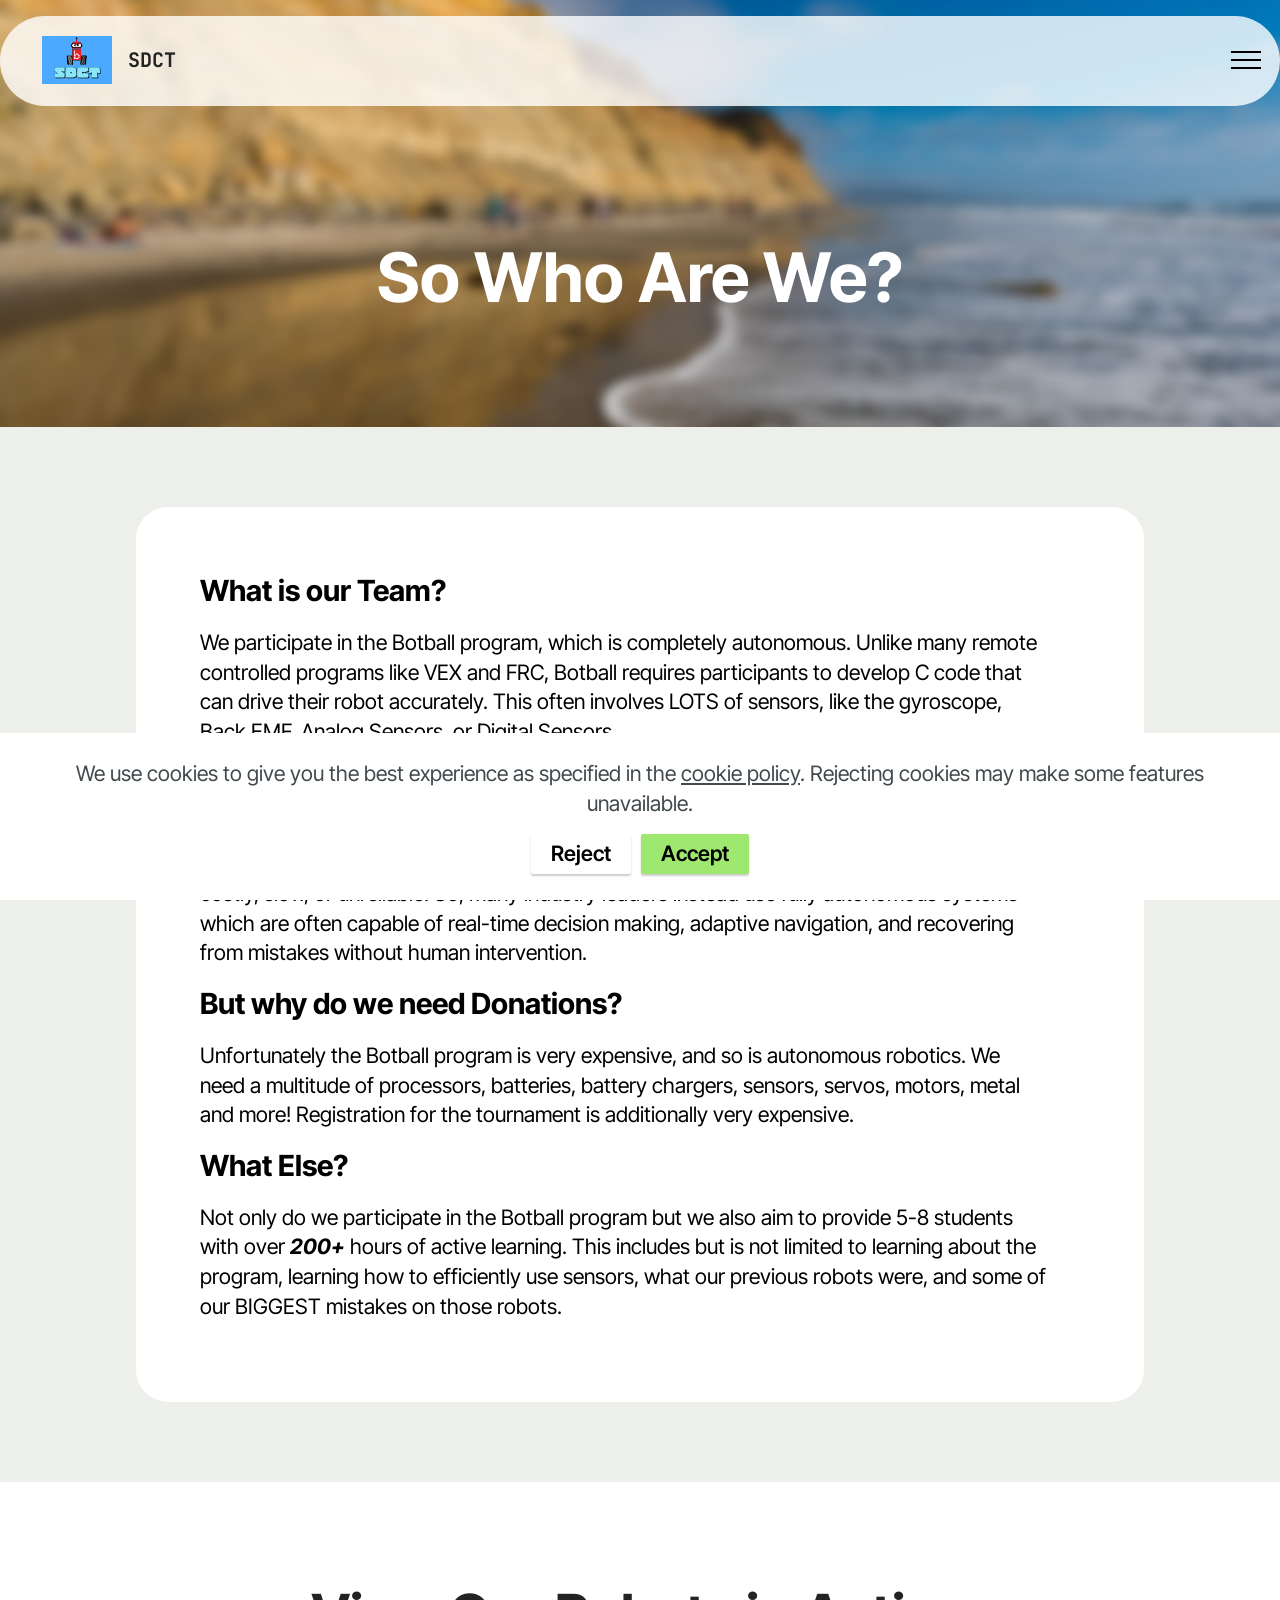
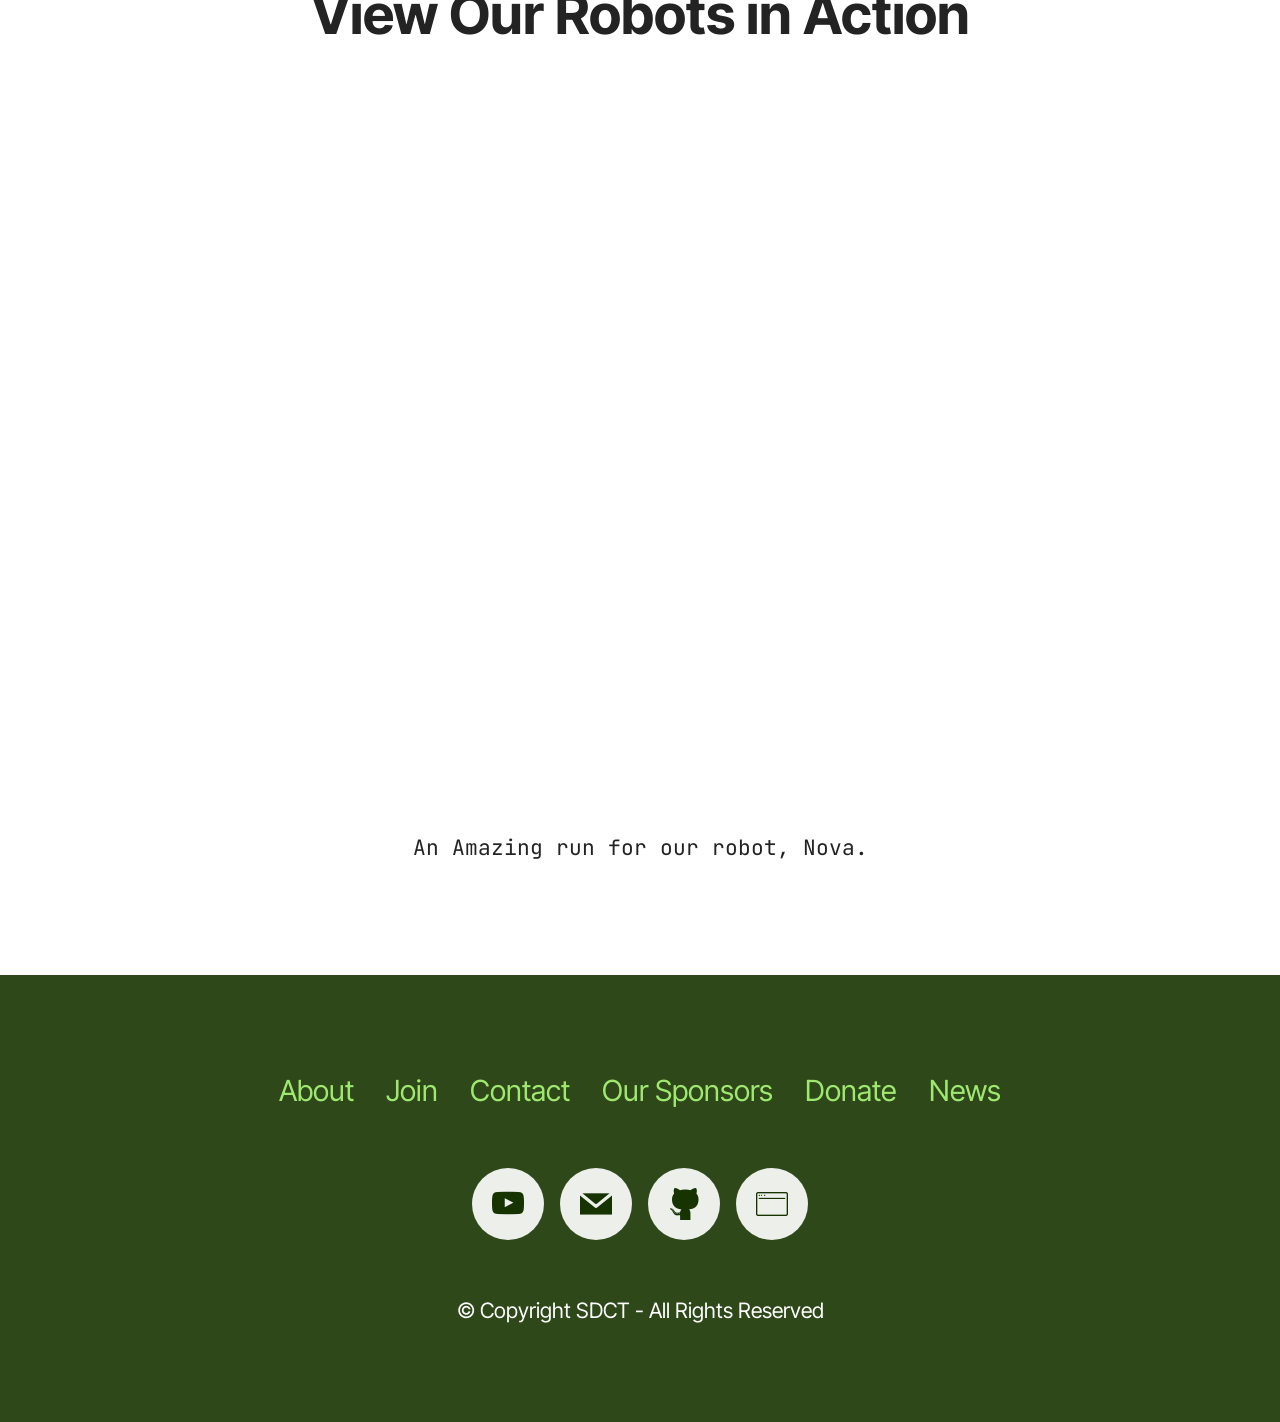
==== commit 85fda9ec: "Complete overwrite with new files" ====
--- a/page1.html
+++ b/page1.html
@@ -19,13 +19,13 @@
   <link rel="stylesheet" href="assets/dropdown/css/style.css">
   <link rel="stylesheet" href="assets/socicon/css/styles.css">
   <link rel="stylesheet" href="assets/theme/css/style.css">
-  <link rel="preload" href="https://fonts.googleapis.com/css2?family=Inter+Tight:wght@400;700&display=swap&display=swap" as="style" onload="this.onload=null;this.rel='stylesheet'">
-  <noscript><link rel="stylesheet" href="https://fonts.googleapis.com/css2?family=Inter+Tight:wght@400;700&display=swap&display=swap"></noscript>
+  <link rel="preload" href="https://fonts.googleapis.com/css?family=Inter+Tight:100,200,300,400,500,600,700,800,900,100i,200i,300i,400i,500i,600i,700i,800i,900i&display=swap" as="style" onload="this.onload=null;this.rel='stylesheet'">
+  <noscript><link rel="stylesheet" href="https://fonts.googleapis.com/css?family=Inter+Tight:100,200,300,400,500,600,700,800,900,100i,200i,300i,400i,500i,600i,700i,800i,900i&display=swap"></noscript>
   <link rel="preload" href="https://fonts.googleapis.com/css?family=JetBrains+Mono:100,200,300,400,500,600,700,800,100i,200i,300i,400i,500i,600i,700i,800i&display=swap" as="style" onload="this.onload=null;this.rel='stylesheet'">
   <noscript><link rel="stylesheet" href="https://fonts.googleapis.com/css?family=JetBrains+Mono:100,200,300,400,500,600,700,800,100i,200i,300i,400i,500i,600i,700i,800i&display=swap"></noscript>
   <link rel="preload" href="https://fonts.googleapis.com/css?family=Orbitron:400,500,600,700,800,900&display=swap" as="style" onload="this.onload=null;this.rel='stylesheet'">
   <noscript><link rel="stylesheet" href="https://fonts.googleapis.com/css?family=Orbitron:400,500,600,700,800,900&display=swap"></noscript>
-  <link rel="preload" as="style" href="assets/mobirise/css/mbr-additional.css?v=IFgsIk"><link rel="stylesheet" href="assets/mobirise/css/mbr-additional.css?v=IFgsIk" type="text/css">
+  <link rel="preload" as="style" href="assets/mobirise/css/mbr-additional.css?v=ubFl2Y"><link rel="stylesheet" href="assets/mobirise/css/mbr-additional.css?v=ubFl2Y" type="text/css">
 
   
   
@@ -44,7 +44,7 @@
 						<img src="assets/images/logo-223153.png" alt="Mobirise Website Builder" style="height: 3rem;">
 					</a>
 				</span>
-				<span class="navbar-caption-wrap"><a class="navbar-caption text-black display-4" href="https://mobiri.se">SDCT</a></span>
+				<span class="navbar-caption-wrap"><a class="navbar-caption text-black text-primary small" href="index.html">SDCT</a></span>
 			</div>
 			<button class="navbar-toggler" type="button" data-toggle="collapse" data-bs-toggle="collapse" data-target="#navbarSupportedContent" data-bs-target="#navbarSupportedContent" aria-controls="navbarNavAltMarkup" aria-expanded="false" aria-label="Toggle navigation">
 				<div class="hamburger">
@@ -55,15 +55,15 @@
 				</div>
 			</button>
 			<div class="collapse navbar-collapse" id="navbarSupportedContent">
-				<ul class="navbar-nav nav-dropdown" data-app-modern-menu="true"><li class="nav-item"><a class="nav-link link text-black text-primary display-4" href="index.html">Home</a></li><li class="nav-item">
-						<a class="nav-link link text-black text-primary display-4" href="page1.html">About</a>
-					</li><li class="nav-item"><a class="nav-link link text-black text-primary display-4" href="page3.html">The People</a></li>
+				<ul class="navbar-nav nav-dropdown" data-app-modern-menu="true"><li class="nav-item"><a class="nav-link link text-black text-primary small" href="index.html">Home</a></li><li class="nav-item">
+						<a class="nav-link link text-black text-primary small" href="page1.html">About</a>
+					</li>
 					
 					<li class="nav-item">
-						<a class="nav-link link text-black text-primary display-4" href="page2.html">Contact Us</a>
-					</li><li class="nav-item"><a class="nav-link link text-black text-primary display-4" href="page4.html">Sponsors</a></li></ul>
-				
-				<div class="navbar-buttons mbr-section-btn"><a class="btn btn-primary display-4" href="page5.html">Join Us!</a> <a class="btn btn-primary display-4" href="https://hcb.hackclub.com/donations/start/san-diego-community-team">Donate Today!</a></div>
+						<a class="nav-link link text-black text-primary small" href="page2.html">Contact Us</a>
+					</li><li class="nav-item"><a class="nav-link link text-black text-primary small" href="page4.html">Sponsors</a></li><li class="nav-item"><a class="nav-link link text-black text-primary small" href="page7.html">News</a></li></ul>
+				
+				<div class="navbar-buttons mbr-section-btn"><a class="btn btn-primary small" href="page5.html">Join Us!</a> <a class="btn btn-primary small" href="https://hcb.hackclub.com/donations/start/san-diego-community-team">Donate Today!</a></div>
 			</div>
 		</div>
 	</nav>
@@ -164,7 +164,7 @@
                   
                   
                   
-                <li class="header-menu-item mbr-fonts-style display-5"><a href="page1.html" class="text-primary">About</a></li><li class="header-menu-item mbr-fonts-style display-5"><a href="page3.html" class="text-primary">The Founders</a></li><li class="header-menu-item mbr-fonts-style display-5"><a href="page1.html" class="text-primary">Contact</a></li><li class="header-menu-item mbr-fonts-style display-5"><a href="page4.html" class="text-primary">Our Sponsors</a></li><li class="header-menu-item mbr-fonts-style display-5"><a href="https://hcb.hackclub.com/donations/start/san-diego-community-team" class="text-primary">Donate</a></li><li class="header-menu-item mbr-fonts-style display-5"><a href="page5.html" class="text-primary">Join</a></li></ul>
+                <li class="header-menu-item mbr-fonts-style display-5"><a href="page1.html" class="text-primary">About</a></li><li class="header-menu-item mbr-fonts-style display-5"><a href="page5.html" class="text-primary">Join</a></li><li class="header-menu-item mbr-fonts-style display-5"><a href="page1.html" class="text-primary">Contact</a></li><li class="header-menu-item mbr-fonts-style display-5"><a href="page4.html" class="text-primary">Our Sponsors</a></li><li class="header-menu-item mbr-fonts-style display-5"><a href="https://hcb.hackclub.com/donations/start/san-diego-community-team" class="text-primary">Donate</a></li><li class="header-menu-item mbr-fonts-style display-5"><a href="page7.html" class="text-primary">News</a></li></ul>
               </div>
 
             <div class="col-12 mt-4">
@@ -180,8 +180,8 @@
                         </a>
                     </div>
                     <div class="soc-item">
-                        <a href="https://apple.com" target="_blank">
-                            <span class="mbr-iconfont socicon-apple socicon"></span>
+                        <a href="https://github.com/git-to-sleep/SDCT-Codebase-2027">
+                            <span class="mbr-iconfont socicon-github socicon"></span>
                         </a>
                     </div>
                     <div class="soc-item">
@@ -189,24 +189,18 @@
                             <span class="mbr-iconfont mbri-browse"></span>
                         </a>
                     </div>
-                    <div class="soc-item">
-                        <a href="https://github.com/git-to-sleep/SDCT-Codebase-2027" target="_blank">
-                            <span class="mbr-iconfont socicon-github socicon"></span>
-                        </a>
-                    </div>
+                    
                 </div>
             </div>
             <div class="col-12 mt-5">
-                <p class="mbr-fonts-style copyright display-7">
-                    © Copyright SDCT - All Rights Reserved
-                </p>
+                <p class="mbr-fonts-style copyright display-7">© Copyright SDCT - All Rights Reserved</p>
             </div>
         </div>
     </div>
-</section><section class="display-7" style="padding: 0;align-items: center;justify-content: center;flex-wrap: wrap;    align-content: center;display: flex;position: relative;height: 4rem;"><a href="https://mobiri.se/5142368" style="flex: 1 1;height: 4rem;position: absolute;width: 100%;z-index: 1;"><img alt="" style="height: 4rem;" src="[data-uri]"></a><p style="margin: 0;text-align: center;" class="display-7">&#8204;</p><a style="z-index:1" href="https://mobirise.com/builder/ai-website-generator.html">AI Website Generator</a></section><script type="text/plain" data-src="assets/bootstrap/js/bootstrap.bundle.min.js"></script><script src="assets/web/assets/cookies-alert-plugin/cookies-alert-core.js"></script><script src="assets/web/assets/cookies-alert-plugin/cookies-alert-script.js"></script><script type="text/plain" data-src="assets/smoothscroll/smooth-scroll.js"></script><script type="text/plain" data-src="assets/ytplayer/index.js"></script><script type="text/plain" data-src="assets/dropdown/js/navbar-dropdown.js"></script><script type="text/plain" data-src="assets/theme/js/script.js"></script>
-  
-  
-<input name="cookieData" type="hidden" data-cookie-cookiesAlertType='2' data-cookie-customDialogSelector='null' data-cookie-colorText='#424a4d' data-cookie-colorBg='rgb(255, 255, 255)' data-cookie-opacityOverlay='0' data-cookie-bgOpacity='100' data-cookie-textButton='Yes I give SDCT My Soul!' data-cookie-rejectText='Hell No!' data-cookie-colorButton='#9fe870' data-cookie-rejectColor='#ffffff' data-cookie-colorLink='#424a4d' data-cookie-underlineLink='true' data-cookie-text="We use cookies to give you the best experience as specified in the <a href='privacy.html'>cookie policy</a>. Rejecting cookies may make some features unavailable.">
+</section><section class="display-7" style="padding: 0;align-items: center;justify-content: center;flex-wrap: wrap;    align-content: center;display: flex;position: relative;height: 4rem;"><a href="https://mobiri.se/5142368" style="flex: 1 1;height: 4rem;position: absolute;width: 100%;z-index: 1;"><img alt="" style="height: 4rem;" src="[data-uri]"></a><p style="margin: 0;text-align: center;" class="display-7">&#8204;</p><a style="z-index:1" href="https://mobirise.com/html-builder.html">HTML Website Creator</a></section><script type="text/plain" data-src="assets/bootstrap/js/bootstrap.bundle.min.js"></script><script src="assets/web/assets/cookies-alert-plugin/cookies-alert-core.js"></script><script src="assets/web/assets/cookies-alert-plugin/cookies-alert-script.js"></script><script type="text/plain" data-src="assets/smoothscroll/smooth-scroll.js"></script><script type="text/plain" data-src="assets/ytplayer/index.js"></script><script type="text/plain" data-src="assets/dropdown/js/navbar-dropdown.js"></script><script type="text/plain" data-src="assets/theme/js/script.js"></script>
+  
+  
+<input name="cookieData" type="hidden" data-cookie-cookiesAlertType='2' data-cookie-customDialogSelector='null' data-cookie-colorText='#424a4d' data-cookie-colorBg='rgb(255, 255, 255)' data-cookie-opacityOverlay='0' data-cookie-bgOpacity='100' data-cookie-textButton='Accept' data-cookie-rejectText='Reject' data-cookie-colorButton='#9fe870' data-cookie-rejectColor='#ffffff' data-cookie-colorLink='#424a4d' data-cookie-underlineLink='true' data-cookie-text="We use cookies to give you the best experience as specified in the <a href='privacy.html'>cookie policy</a>. Rejecting cookies may make some features unavailable.">
     <input name="animation" type="hidden">
   </body>
 </html>
--- a/assets/mobirise/css/mbr-additional.css
+++ b/assets/mobirise/css/mbr-additional.css
@@ -804,6 +804,14 @@
 }
 .distantgalaxy > .mbr-iconfont {
   font-size: 4.6rem;
+}
+.small {
+  font-family: 'JetBrains Mono', monospace;
+  font-size: 1.25rem;
+  line-height: 1.5;
+}
+.small > .mbr-iconfont {
+  font-size: 1.25rem;
 }
 .cid-vvMy0C05TY {
   z-index: 1000;
@@ -1410,87 +1418,6 @@
 .cid-vvMSC6s0SL .mbr-section-btn {
   text-align: center;
 }
-.cid-vvN29XiNmr {
-  padding-top: 5rem;
-  padding-bottom: 0rem;
-  background-color: #ffffff;
-}
-.cid-vvN29XiNmr .mbr-fallback-image.disabled {
-  display: none;
-}
-.cid-vvN29XiNmr .mbr-fallback-image {
-  display: block;
-  background-size: cover;
-  background-position: center center;
-  width: 100%;
-  height: 100%;
-  position: absolute;
-  top: 0;
-}
-.cid-vvN29XiNmr .soc-item {
-  display: flex;
-  align-items: center;
-  justify-content: center;
-  border-radius: 50%;
-  background-color: #edefeb;
-  margin-right: 0.25rem;
-  margin-left: 0.25rem;
-  margin-bottom: 1rem;
-  padding: 0.5rem;
-  height: 3.5rem;
-  width: 3.5rem;
-}
-.cid-vvN29XiNmr .number-wrap {
-  color: #9fe870;
-  text-align: center;
-}
-.cid-vvN29XiNmr .number {
-  color: #9fe870;
-}
-.cid-vvN29XiNmr .period {
-  display: block;
-}
-.cid-vvN29XiNmr .dot {
-  display: none;
-}
-@media (max-width: 767px) {
-  .cid-vvN29XiNmr .period {
-    font-size: 0.8rem;
-  }
-}
-.cid-vvN29XiNmr .btn {
-  height: 100%;
-  margin: 0;
-}
-.cid-vvN29XiNmr .mbr-section-btn {
-  margin-bottom: 1.2rem;
-}
-.cid-vvN29XiNmr .icons-menu .soc-item {
-  padding-left: 8px;
-  padding-right: 8px;
-}
-.cid-vvN29XiNmr .icons-menu .soc-item a:hover .mbr-iconfont,
-.cid-vvN29XiNmr .icons-menu .soc-item a:focus .mbr-iconfont {
-  background-color: #9fe870;
-}
-.cid-vvN29XiNmr .icons-menu .soc-item a .mbr-iconfont {
-  display: flex;
-  border-radius: 50%;
-  text-align: center;
-  color: #163300;
-  background-color: #edefeb;
-  justify-content: center;
-  align-content: center;
-  transition: all 0.3s;
-}
-.cid-vvN29XiNmr .icons-menu .soc-item a .mbr-iconfont:before {
-  padding: 1.1rem;
-}
-@media (max-width: 767px) {
-  .cid-vvN29XiNmr .icons-menu .soc-item a .mbr-iconfont:before {
-    padding: 1.2rem;
-  }
-}
 .cid-vvMCuUXDXr {
   padding-top: 0rem;
   padding-bottom: 0rem;
@@ -3523,20 +3450,20 @@
     padding: 1rem;
   }
 }
-.cid-vvNjvrBcRv {
-  display: flex;
-  padding-top: 9rem;
+.cid-vvNmAce8Ue {
+  display: flex;
+  padding-top: 8rem;
   padding-bottom: 6rem;
   background-image: url("../../../assets/images/image.png");
 }
-.cid-vvNjvrBcRv .mbr-overlay {
+.cid-vvNmAce8Ue .mbr-overlay {
   background-color: #f92c50;
   opacity: 0.5;
 }
-.cid-vvNjvrBcRv .mbr-fallback-image.disabled {
+.cid-vvNmAce8Ue .mbr-fallback-image.disabled {
   display: none;
 }
-.cid-vvNjvrBcRv .mbr-fallback-image {
+.cid-vvNmAce8Ue .mbr-fallback-image {
   display: block;
   background-size: cover;
   background-position: center center;
@@ -3545,99 +3472,118 @@
   position: absolute;
   top: 0;
 }
-.cid-vvNjvrBcRv .content-wrap {
+.cid-vvNmAce8Ue .content-wrap {
   padding: 5rem 1rem;
 }
 @media (min-width: 992px) {
-  .cid-vvNjvrBcRv .content-wrap {
+  .cid-vvNmAce8Ue .content-wrap {
     padding: 5rem 3rem;
   }
 }
 @media (min-width: 768px) {
-  .cid-vvNjvrBcRv {
+  .cid-vvNmAce8Ue {
     align-items: center;
   }
-  .cid-vvNjvrBcRv .row {
+  .cid-vvNmAce8Ue .row {
     justify-content: center;
   }
 }
 @media (max-width: 991px) and (min-width: 768px) {
-  .cid-vvNjvrBcRv .content-wrap {
+  .cid-vvNmAce8Ue .content-wrap {
     min-width: 50%;
   }
 }
 @media (max-width: 767px) {
-  .cid-vvNjvrBcRv {
+  .cid-vvNmAce8Ue {
     -webkit-align-items: center;
     align-items: center;
   }
-  .cid-vvNjvrBcRv .mbr-row {
+  .cid-vvNmAce8Ue .mbr-row {
     -webkit-justify-content: center;
     justify-content: center;
   }
-  .cid-vvNjvrBcRv .content-wrap {
+  .cid-vvNmAce8Ue .content-wrap {
     width: 100%;
   }
 }
-.cid-vvNjvrBcRv .mbr-section-title {
+.cid-vvNmAce8Ue .mbr-section-title {
   text-align: center;
 }
-.cid-vvNjvrBcRv .mbr-text,
-.cid-vvNjvrBcRv .mbr-section-btn {
+.cid-vvNmAce8Ue .mbr-text,
+.cid-vvNmAce8Ue .mbr-section-btn {
   text-align: center;
 }
-.cid-vvNkfnUvII {
+.cid-vvPzvyS1l0 {
+  padding-top: 5rem;
+  padding-bottom: 5rem;
+  background-color: #edefeb;
+}
+.cid-vvPzvyS1l0 .mbr-fallback-image.disabled {
+  display: none;
+}
+.cid-vvPzvyS1l0 .mbr-fallback-image {
+  display: block;
+  background-size: cover;
+  background-position: center center;
+  width: 100%;
+  height: 100%;
+  position: absolute;
+  top: 0;
+}
+.cid-vvPzvyS1l0 .img-wrapper {
+  text-align: center;
+}
+.cid-vvPzvyS1l0 img {
+  margin: auto;
+  width: 200px;
+}
+.cid-vvPzvyS1l0 .row {
+  align-items: flex-start;
+}
+.cid-vvPzvyS1l0 .item-wrapper {
+  margin-bottom: 2rem;
+  background: #000000;
+  padding: 1rem;
+}
+@media (max-width: 767px) {
+  .cid-vvPzvyS1l0 .item-wrapper {
+    margin-bottom: 1rem;
+  }
+}
+@media (min-width: 768px) {
+  .cid-vvPzvyS1l0 .item-wrapper {
+    padding: 2rem;
+  }
+}
+@media (min-width: 768px) and (max-width: 991px) {
+  .cid-vvPzvyS1l0 .item-wrapper {
+    margin-bottom: 3rem;
+  }
+}
+.cid-vvPzvyS1l0 .mbr-section-title,
+.cid-vvPzvyS1l0 .mbr-section-subtitle {
+  text-align: center;
+  color: #000000;
+}
+.cid-vvPzvyS1l0 .content-head {
+  max-width: 800px;
+}
+.cid-vvNmPJIrWG {
   padding-top: 6rem;
   padding-bottom: 6rem;
   background-color: #ffffff;
 }
-.cid-vvNkfnUvII .item-subtitle {
-  line-height: 1.2;
-  color: #000000;
-  text-align: center;
-}
-.cid-vvNkfnUvII img,
-.cid-vvNkfnUvII .item-img {
+.cid-vvNmPJIrWG .mbr-fallback-image.disabled {
+  display: none;
+}
+.cid-vvNmPJIrWG .mbr-fallback-image {
+  display: block;
+  background-size: cover;
+  background-position: center center;
   width: 100%;
   height: 100%;
-  height: 400px;
-  object-fit: cover;
-}
-.cid-vvNkfnUvII .item:focus,
-.cid-vvNkfnUvII span:focus {
-  outline: none;
-}
-.cid-vvNkfnUvII .item {
-  margin-bottom: 2rem;
-}
-@media (max-width: 767px) {
-  .cid-vvNkfnUvII .item {
-    margin-bottom: 1rem;
-  }
-}
-.cid-vvNkfnUvII .item-wrapper {
-  position: relative;
-  border-radius: 4px;
-  display: flex;
-  flex-flow: column nowrap;
-}
-.cid-vvNkfnUvII .mbr-section-btn {
-  margin-top: auto !important;
-}
-.cid-vvNkfnUvII .mbr-section-title {
-  color: #232323;
-}
-.cid-vvNkfnUvII .mbr-text,
-.cid-vvNkfnUvII .mbr-section-btn {
-  color: #000000;
-  text-align: justify;
-}
-.cid-vvNkfnUvII .item-title {
-  color: #232323;
-  text-align: center;
-}
-.cid-vvNkfnUvII .content-head {
-  max-width: 800px;
+  position: absolute;
+  top: 0;
 }
 .cid-vvMJTp4gHJ {
   padding-top: 6rem;
@@ -4253,20 +4199,21 @@
     padding: 1rem;
   }
 }
-.cid-vvNmAce8Ue {
-  display: flex;
-  padding-top: 8rem;
-  padding-bottom: 6rem;
-  background-image: url("../../../assets/images/image.png");
-}
-.cid-vvNmAce8Ue .mbr-overlay {
-  background-color: #f92c50;
-  opacity: 0.5;
-}
-.cid-vvNmAce8Ue .mbr-fallback-image.disabled {
+.cid-vvNnQ9uolS {
+  background-color: #edefeb;
+}
+.cid-vvNnQ9uolS input {
+  padding: 1.2rem 1.5rem;
+  border: none !important;
+  height: 100%;
+}
+.cid-vvNnQ9uolS input:hover {
+  border: none !important;
+}
+.cid-vvNnQ9uolS .mbr-fallback-image.disabled {
   display: none;
 }
-.cid-vvNmAce8Ue .mbr-fallback-image {
+.cid-vvNnQ9uolS .mbr-fallback-image {
   display: block;
   background-size: cover;
   background-position: center center;
@@ -4275,63 +4222,60 @@
   position: absolute;
   top: 0;
 }
-.cid-vvNmAce8Ue .content-wrap {
-  padding: 5rem 1rem;
-}
-@media (min-width: 992px) {
-  .cid-vvNmAce8Ue .content-wrap {
-    padding: 5rem 3rem;
-  }
+.cid-vvNnQ9uolS .number-wrap {
+  color: #9fe870;
+  text-align: center;
+}
+.cid-vvNnQ9uolS .number {
+  color: #9fe870;
+  white-space: nowrap;
+}
+.cid-vvNnQ9uolS .row {
+  justify-content: center;
+}
+.cid-vvNnQ9uolS .period {
+  display: block;
+}
+.cid-vvNnQ9uolS .dot {
+  display: none;
+}
+@media (max-width: 767px) {
+  .cid-vvNnQ9uolS .period {
+    font-size: 0.8rem;
+  }
+}
+.cid-vvNnQ9uolS .btn {
+  height: 100%;
+  margin: auto;
 }
 @media (min-width: 768px) {
-  .cid-vvNmAce8Ue {
-    align-items: center;
-  }
-  .cid-vvNmAce8Ue .row {
-    justify-content: center;
-  }
-}
-@media (max-width: 991px) and (min-width: 768px) {
-  .cid-vvNmAce8Ue .content-wrap {
-    min-width: 50%;
-  }
-}
-@media (max-width: 767px) {
-  .cid-vvNmAce8Ue {
-    -webkit-align-items: center;
-    align-items: center;
-  }
-  .cid-vvNmAce8Ue .mbr-row {
-    -webkit-justify-content: center;
-    justify-content: center;
-  }
-  .cid-vvNmAce8Ue .content-wrap {
-    width: 100%;
-  }
-}
-.cid-vvNmAce8Ue .mbr-section-title {
-  text-align: center;
-}
-.cid-vvNmAce8Ue .mbr-text,
-.cid-vvNmAce8Ue .mbr-section-btn {
-  text-align: center;
-}
-.cid-vvNmPJIrWG {
-  padding-top: 6rem;
-  padding-bottom: 6rem;
-  background-color: #ffffff;
-}
-.cid-vvNmPJIrWG .mbr-fallback-image.disabled {
-  display: none;
-}
-.cid-vvNmPJIrWG .mbr-fallback-image {
-  display: block;
-  background-size: cover;
-  background-position: center center;
-  width: 100%;
-  height: 100%;
-  position: absolute;
-  top: 0;
+  .cid-vvNnQ9uolS .btn {
+    margin-left: 0.625rem;
+  }
+}
+.cid-vvNnQ9uolS .mbr-section-btn {
+  display: flex;
+  margin-bottom: 1.2rem;
+  width: fit-content;
+}
+.cid-vvNnQ9uolS .mbr-section-btn .btn {
+  width: auto;
+}
+.cid-vvNnQ9uolS .justify-content-center {
+  align-items: center;
+}
+.cid-vvNnQ9uolS .mbr-section-title {
+  color: #000000;
+}
+.cid-vvNnQ9uolS .mbr-section-subtitle,
+.cid-vvNnQ9uolS .mbr-text {
+  color: #ffffff;
+}
+.cid-vvNnQ9uolS .mbr-section-subtitle {
+  color: #000000;
+}
+.cid-vvNnQ9uolS .mbr-text {
+  color: #000000;
 }
 .cid-vvMJTp4gHJ {
   padding-top: 6rem;
@@ -4947,21 +4891,1387 @@
     padding: 1rem;
   }
 }
-.cid-vvNnQ9uolS {
+.cid-vvU35nc6eP {
+  display: flex;
+  padding-top: 12rem;
+  padding-bottom: 6rem;
+  background-image: url("../../../assets/images/image.png");
+}
+.cid-vvU35nc6eP .mbr-overlay {
+  background-color: #1f6463;
+  opacity: 0.8;
+}
+.cid-vvU35nc6eP .content-wrap {
+  padding: 5rem 1rem;
+}
+@media (min-width: 992px) {
+  .cid-vvU35nc6eP .content-wrap {
+    padding: 5rem 3rem;
+  }
+}
+@media (min-width: 768px) {
+  .cid-vvU35nc6eP {
+    align-items: center;
+  }
+  .cid-vvU35nc6eP .row {
+    justify-content: center;
+  }
+}
+@media (max-width: 991px) and (min-width: 768px) {
+  .cid-vvU35nc6eP .content-wrap {
+    min-width: 50%;
+  }
+}
+@media (max-width: 767px) {
+  .cid-vvU35nc6eP {
+    -webkit-align-items: center;
+    align-items: center;
+  }
+  .cid-vvU35nc6eP .mbr-row {
+    -webkit-justify-content: center;
+    justify-content: center;
+  }
+  .cid-vvU35nc6eP .content-wrap {
+    width: 100%;
+  }
+}
+.cid-vvU35nc6eP .mbr-section-title {
+  text-align: center;
+  color: #ffffff;
+}
+.cid-vvU35nc6eP .mbr-text,
+.cid-vvU35nc6eP .mbr-section-btn {
+  text-align: center;
+  color: #ffffff;
+}
+.cid-vvU35nc6eP .mbr-description {
+  text-align: center;
+  color: #ffffff;
+}
+.cid-vw05H9ytzp {
+  padding-top: 5rem;
+  padding-bottom: 0rem;
+  background-color: #ffffff;
+}
+.cid-vw05H9ytzp .mbr-text {
+  color: #000000;
+}
+.cid-vw05H9ytzp .mbr-section-subtitle {
+  color: #000000;
+}
+.cid-vw05H9ytzp .mbr-section-title {
+  color: #000000;
+}
+.cid-vw0cjbp3B0 {
+  padding-top: 0rem;
+  padding-bottom: 2rem;
+  background-color: #ffffff;
+}
+.cid-vw0cjbp3B0 .content-head {
+  max-width: 800px;
+}
+.cid-vvU2GODa5O {
+  padding-top: 3rem;
+  padding-bottom: 0rem;
+  background-color: #ffffff;
+}
+.cid-vvU2GODa5O .mbr-text {
+  color: #000000;
+}
+.cid-vvU2GODa5O .mbr-section-subtitle {
+  color: #000000;
+}
+.cid-vvU2GODa5O .mbr-section-title {
+  color: #000000;
+}
+.cid-vvMJTp4gHJ {
+  padding-top: 6rem;
+  padding-bottom: 6rem;
+  background-color: #2e481a;
+}
+.cid-vvMJTp4gHJ .social-row {
+  display: flex;
+  justify-content: center;
+  align-items: center;
+  flex-wrap: wrap;
+}
+.cid-vvMJTp4gHJ .social-row .soc-item {
+  margin: 8px;
+}
+.cid-vvMJTp4gHJ .social-row .soc-item a:hover .mbr-iconfont,
+.cid-vvMJTp4gHJ .social-row .soc-item a:focus .mbr-iconfont {
+  background-color: #ffffff;
+}
+.cid-vvMJTp4gHJ .social-row .soc-item a .mbr-iconfont {
+  width: 72px;
+  height: 72px;
+  display: flex;
+  align-items: center;
+  justify-content: center;
+  border-radius: 100%;
+  font-size: 32px;
   background-color: #edefeb;
-}
-.cid-vvNnQ9uolS input {
-  padding: 1.2rem 1.5rem;
+  color: #163300;
+  transition: all 0.3s ease-in-out;
+}
+.cid-vvMJTp4gHJ .row-links {
+  width: 100%;
+  justify-content: center;
+}
+.cid-vvMJTp4gHJ .header-menu {
+  list-style: none;
+  display: flex;
+  justify-content: center;
+  flex-wrap: wrap;
+  padding: 0;
+  margin-bottom: 0;
+}
+.cid-vvMJTp4gHJ .header-menu li {
+  padding: 0 1rem 1rem 1rem;
+}
+.cid-vvMJTp4gHJ .header-menu li p {
+  margin: 0;
+}
+.cid-vvMJTp4gHJ .copyright {
+  margin-bottom: 0;
+  color: #ffffff;
+  text-align: center;
+}
+.cid-vvMJTp4gHJ .mbr-section-title {
+  color: #ffffff;
+}
+.cid-vvMy0C05TY {
+  z-index: 1000;
+  width: 100%;
+  position: relative;
+}
+.cid-vvMy0C05TY .dropdown-item:before {
+  font-family: Moririse2 !important;
+  content: "\e966";
+  display: inline-block;
+  width: 0;
+  position: absolute;
+  left: 1rem;
+  top: 0.5rem;
+  margin-right: 0.5rem;
+  line-height: 1;
+  font-size: inherit;
+  vertical-align: middle;
+  text-align: center;
+  overflow: hidden;
+  transform: scale(0, 1);
+  transition: all 0.25s ease-in-out;
+}
+@media (max-width: 767px) {
+  .cid-vvMy0C05TY .navbar-toggler {
+    transform: scale(0.8);
+  }
+}
+.cid-vvMy0C05TY .navbar-brand {
+  flex-shrink: 0;
+  align-items: center;
+  margin-right: 0;
+  padding: 10px 0;
+  transition: all 0.3s;
+  word-break: break-word;
+  z-index: 1;
+}
+.cid-vvMy0C05TY .navbar-brand img {
+  max-width: 100%;
+  max-height: 100%;
+  border-radius: 0px !important;
+}
+.cid-vvMy0C05TY .navbar-brand .navbar-caption {
+  line-height: inherit !important;
+}
+.cid-vvMy0C05TY .navbar-brand .navbar-logo a {
+  outline: none;
+}
+.cid-vvMy0C05TY .navbar-nav {
+  margin: auto;
+  margin-left: 0;
+}
+.cid-vvMy0C05TY .navbar-nav .nav-item {
+  padding: 0 !important;
+  transition: .3s all !important;
+}
+.cid-vvMy0C05TY .navbar-nav .nav-item .nav-link {
+  padding: 16px !important;
+  margin: 0 !important;
+  border-radius: 1rem !important;
+  transition: .3s all !important;
+}
+.cid-vvMy0C05TY .navbar-nav .nav-item .nav-link:hover {
+  background-color: rgba(27, 31, 10, 0.06);
+}
+.cid-vvMy0C05TY .navbar-nav .open .nav-link::after {
+  transform: rotate(180deg);
+}
+@media (min-width: 992px) {
+  .cid-vvMy0C05TY .navbar-nav .open .nav-link::before {
+    content: "";
+    width: 100%;
+    height: 20px;
+    top: 100%;
+    background: transparent;
+    position: absolute;
+  }
+}
+.cid-vvMy0C05TY .navbar-nav .dropdown-item {
+  padding: 12px !important;
+  border-radius: 0.5rem !important;
+  margin: 0 8px !important;
+  transition: .3s all !important;
+}
+.cid-vvMy0C05TY .navbar-nav .dropdown-item:hover {
+  background-color: rgba(27, 31, 10, 0.06);
+}
+@media (min-width: 992px) {
+  .cid-vvMy0C05TY .navbar-nav {
+    padding-left: 1.5rem;
+  }
+}
+.cid-vvMy0C05TY .nav-link {
+  width: fit-content;
+  position: relative;
+}
+.cid-vvMy0C05TY .navbar-logo {
+  padding-left: 2rem;
+  margin: 0 !important;
+}
+@media (max-width: 767px) {
+  .cid-vvMy0C05TY .navbar-logo {
+    padding-left: 1rem;
+  }
+}
+.cid-vvMy0C05TY .navbar-caption {
+  padding-left: 1rem;
+  padding-right: .5rem;
+}
+@media (max-width: 767px) {
+  .cid-vvMy0C05TY .nav-dropdown {
+    padding-bottom: 0.5rem;
+  }
+}
+.cid-vvMy0C05TY .nav-dropdown .link.dropdown-toggle::after {
+  margin-left: 0.5rem;
+  margin-top: 0.2rem;
+  transition: .3s all;
+}
+.cid-vvMy0C05TY .container {
+  display: flex;
+  height: 90px;
+  padding: 0.5rem 0.6rem;
+  flex-wrap: nowrap;
+  background: rgba(255, 255, 255, 0.8) !important;
+  left: 0;
+  right: 0;
+  -webkit-box-pack: justify;
+  -ms-flex-pack: justify;
+  justify-content: flex-end;
+  -webkit-box-align: center;
+  -webkit-align-items: center;
+  -ms-flex-align: center;
+  align-items: center;
+  border-radius: 100vw;
+  margin-top: 1rem;
+  background-color: #ffffff;
+  box-shadow: 0 30px 60px 0 rgba(27, 31, 10, 0.08);
+}
+@media (max-width: 992px) {
+  .cid-vvMy0C05TY .container {
+    padding-right: 2rem;
+  }
+}
+@media (max-width: 767px) {
+  .cid-vvMy0C05TY .container {
+    width: 95%;
+    height: 56px !important;
+    padding-right: 1rem;
+    margin-top: 0rem;
+  }
+}
+.cid-vvMy0C05TY .iconfont-wrapper {
+  color: #000000 !important;
+  font-size: 1.5rem;
+  padding-right: 0.5rem;
+}
+.cid-vvMy0C05TY .dropdown-menu {
+  flex-wrap: wrap;
+  flex-direction: column;
+  max-width: 100%;
+  padding: 12px 4px !important;
+  border-radius: 1.5rem;
+  transition: .3s all !important;
+  min-width: auto;
+  background: #ffffff;
+  background: rgba(255, 255, 255, 0.8) !important;
+}
+.cid-vvMy0C05TY .nav-item:focus,
+.cid-vvMy0C05TY .nav-link:focus {
+  outline: none;
+}
+.cid-vvMy0C05TY .dropdown .dropdown-menu .dropdown-item {
+  width: auto;
+  transition: all 0.25s ease-in-out;
+}
+.cid-vvMy0C05TY .dropdown .dropdown-menu .dropdown-item::after {
+  right: 0.5rem;
+}
+.cid-vvMy0C05TY .dropdown .dropdown-menu .dropdown-item .mbr-iconfont {
+  margin-right: 0.5rem;
+  vertical-align: sub;
+}
+.cid-vvMy0C05TY .dropdown .dropdown-menu .dropdown-item .mbr-iconfont:before {
+  display: inline-block;
+  transform: scale(1, 1);
+  transition: all 0.25s ease-in-out;
+}
+.cid-vvMy0C05TY .collapsed .dropdown-menu .dropdown-item:before {
+  display: none;
+}
+.cid-vvMy0C05TY .collapsed .dropdown .dropdown-menu .dropdown-item {
+  padding: 0.235em 1.5em 0.235em 1.5em !important;
+  transition: none;
+  margin: 0 !important;
+}
+.cid-vvMy0C05TY .navbar {
+  min-height: 90px;
+  transition: all 0.3s;
+  border-bottom: 1px solid transparent;
+  background: transparent !important;
+  padding: 0 !important;
   border: none !important;
+  box-shadow: none !important;
+  border-radius: 0 !important;
+}
+.cid-vvMy0C05TY .navbar.opened {
+  transition: all 0.3s;
+}
+.cid-vvMy0C05TY .navbar .dropdown-item {
+  padding: 0.5rem 1.8rem;
+}
+.cid-vvMy0C05TY .navbar .navbar-logo img {
+  width: auto;
+}
+.cid-vvMy0C05TY .navbar .navbar-collapse {
+  z-index: 1;
+  justify-content: flex-end;
+}
+.cid-vvMy0C05TY .navbar.collapsed {
+  justify-content: center;
+}
+.cid-vvMy0C05TY .navbar.collapsed .nav-item .nav-link::before {
+  display: none;
+}
+.cid-vvMy0C05TY .navbar.collapsed.opened .dropdown-menu {
+  top: 0;
+}
+@media (min-width: 992px) {
+  .cid-vvMy0C05TY .navbar.collapsed.opened:not(.navbar-short) .navbar-collapse {
+    max-height: calc(98.5vh - 3rem);
+  }
+}
+.cid-vvMy0C05TY .navbar.collapsed .dropdown-menu .dropdown-submenu {
+  left: 0 !important;
+}
+.cid-vvMy0C05TY .navbar.collapsed .dropdown-menu .dropdown-item:after {
+  right: auto;
+}
+.cid-vvMy0C05TY .navbar.collapsed .dropdown-menu .dropdown-toggle[data-toggle="dropdown-submenu"]:after {
+  margin-left: 0.5rem;
+  margin-top: 0.2rem;
+  border-top: 0.35em solid;
+  border-right: 0.35em solid transparent;
+  border-left: 0.35em solid transparent;
+  border-bottom: 0;
+  top: 41%;
+}
+.cid-vvMy0C05TY .navbar.collapsed ul.navbar-nav li {
+  margin: auto;
+}
+.cid-vvMy0C05TY .navbar.collapsed .dropdown-menu .dropdown-item {
+  padding: 0.25rem 1.5rem;
+  text-align: center;
+}
+.cid-vvMy0C05TY .navbar.collapsed .icons-menu {
+  padding-left: 0;
+  padding-right: 0;
+  padding-top: 0.5rem;
+  padding-bottom: 0.5rem;
+}
+@media (max-width: 767px) {
+  .cid-vvMy0C05TY .navbar {
+    min-height: 72px;
+  }
+  .cid-vvMy0C05TY .navbar .navbar-logo img {
+    height: 2rem !important;
+  }
+}
+@media (max-width: 991px) {
+  .cid-vvMy0C05TY .navbar .nav-item .nav-link::before {
+    display: none;
+  }
+  .cid-vvMy0C05TY .navbar.opened .dropdown-menu {
+    top: 0;
+  }
+  .cid-vvMy0C05TY .navbar .dropdown-menu .dropdown-submenu {
+    left: 0 !important;
+  }
+  .cid-vvMy0C05TY .navbar .dropdown-menu .dropdown-item:after {
+    right: auto;
+  }
+  .cid-vvMy0C05TY .navbar .dropdown-menu .dropdown-toggle[data-toggle="dropdown-submenu"]:after {
+    margin-left: 0.5rem;
+    margin-top: 0.2rem;
+    border-top: 0.35em solid;
+    border-right: 0.35em solid transparent;
+    border-left: 0.35em solid transparent;
+    border-bottom: 0;
+    top: 40%;
+  }
+  .cid-vvMy0C05TY .navbar .dropdown-menu .dropdown-item {
+    padding: 0.25rem 1.5rem !important;
+    text-align: center;
+  }
+  .cid-vvMy0C05TY .navbar .navbar-brand {
+    flex-shrink: initial;
+    flex-basis: auto;
+    word-break: break-word;
+    padding-right: 10px;
+  }
+  .cid-vvMy0C05TY .navbar .navbar-toggler {
+    flex-basis: auto;
+  }
+  .cid-vvMy0C05TY .navbar .icons-menu {
+    padding-left: 0;
+    padding-top: 0.5rem;
+    padding-bottom: 0.5rem;
+  }
+}
+.cid-vvMy0C05TY .navbar.navbar-short .navbar-logo img {
+  height: 2rem;
+}
+.cid-vvMy0C05TY .dropdown-item.active,
+.cid-vvMy0C05TY .dropdown-item:active {
+  background-color: transparent;
+}
+.cid-vvMy0C05TY .navbar-expand-lg .navbar-nav .nav-link {
+  padding: 0;
+}
+.cid-vvMy0C05TY .nav-dropdown .link.dropdown-toggle {
+  margin-right: 1.667em;
+}
+.cid-vvMy0C05TY .nav-dropdown .link.dropdown-toggle[aria-expanded="true"] {
+  margin-right: 0;
+  padding: 0.667em 1.667em;
+}
+.cid-vvMy0C05TY .navbar.navbar-expand-lg .dropdown .dropdown-menu {
+  background: #ffffff;
+}
+.cid-vvMy0C05TY .navbar.navbar-expand-lg .dropdown .dropdown-menu .dropdown-submenu {
+  margin: 0;
+  left: 105%;
+  transform: none;
+  top: -12px;
+}
+.cid-vvMy0C05TY .navbar .dropdown.open > .dropdown-menu {
+  display: flex;
+}
+.cid-vvMy0C05TY ul.navbar-nav {
+  flex-wrap: wrap;
+}
+.cid-vvMy0C05TY .navbar-buttons {
+  text-align: center;
+  min-width: 140px;
+}
+@media (max-width: 992px) {
+  .cid-vvMy0C05TY .navbar-buttons {
+    text-align: left;
+  }
+}
+.cid-vvMy0C05TY button.navbar-toggler {
+  outline: none;
+  width: 31px;
+  height: 20px;
+  cursor: pointer;
+  transition: all 0.2s;
+  position: relative;
+  align-self: center;
+}
+.cid-vvMy0C05TY button.navbar-toggler .hamburger span {
+  position: absolute;
+  right: 0;
+  width: 30px;
+  height: 2px;
+  border-right: 5px;
+  background-color: #000000;
+}
+.cid-vvMy0C05TY button.navbar-toggler .hamburger span:nth-child(1) {
+  top: 0;
+  transition: all 0.2s;
+}
+.cid-vvMy0C05TY button.navbar-toggler .hamburger span:nth-child(2) {
+  top: 8px;
+  transition: all 0.15s;
+}
+.cid-vvMy0C05TY button.navbar-toggler .hamburger span:nth-child(3) {
+  top: 8px;
+  transition: all 0.15s;
+}
+.cid-vvMy0C05TY button.navbar-toggler .hamburger span:nth-child(4) {
+  top: 16px;
+  transition: all 0.2s;
+}
+.cid-vvMy0C05TY nav.opened .hamburger span:nth-child(1) {
+  top: 8px;
+  width: 0;
+  opacity: 0;
+  right: 50%;
+  transition: all 0.2s;
+}
+.cid-vvMy0C05TY nav.opened .hamburger span:nth-child(2) {
+  transform: rotate(45deg);
+  transition: all 0.25s;
+}
+.cid-vvMy0C05TY nav.opened .hamburger span:nth-child(3) {
+  transform: rotate(-45deg);
+  transition: all 0.25s;
+}
+.cid-vvMy0C05TY nav.opened .hamburger span:nth-child(4) {
+  top: 8px;
+  width: 0;
+  opacity: 0;
+  right: 50%;
+  transition: all 0.2s;
+}
+.cid-vvMy0C05TY .navbar-dropdown {
+  padding: 0 1rem;
+}
+.cid-vvMy0C05TY a.nav-link {
+  display: flex;
+  align-items: center;
+  justify-content: center;
+}
+.cid-vvMy0C05TY .icons-menu {
+  flex-wrap: nowrap;
+  display: flex;
+  justify-content: center;
+  padding-left: 1rem;
+  padding-right: 1rem;
+  padding-top: 0.3rem;
+  text-align: center;
+}
+@media (max-width: 992px) {
+  .cid-vvMy0C05TY .icons-menu {
+    justify-content: flex-start;
+    margin-bottom: .5rem;
+  }
+}
+@media screen and (-ms-high-contrast: active), (-ms-high-contrast: none) {
+  .cid-vvMy0C05TY .navbar {
+    height: 70px;
+  }
+  .cid-vvMy0C05TY .navbar.opened {
+    height: auto;
+  }
+  .cid-vvMy0C05TY .nav-item .nav-link:hover::before {
+    width: 175%;
+    max-width: calc(100% + 2rem);
+    left: -1rem;
+  }
+}
+.cid-vvMy0C05TY .navbar .dropdown > .dropdown-menu {
+  display: none;
+  width: max-content;
+  max-width: 500px !important;
+  transform: translateX(-50%);
+  top: calc(100% + 20px);
+  left: 50%;
+}
+.cid-vvMy0C05TY .navbar .dropdown > .dropdown-menu .dropdown-item {
+  line-height: 1 !important;
+}
+.cid-vvMy0C05TY .navbar .dropdown > .dropdown-menu .dropdown .dropdown-item {
+  align-items: center;
+  display: flex;
+  height: max-content !important;
+  min-height: max-content !important;
+}
+.cid-vvMy0C05TY .navbar .dropdown > .dropdown-menu .dropdown .dropdown-item::after {
+  display: inline-block;
+  position: static;
+  margin-left: 0.5rem;
+  margin-top: 0;
+  margin-right: 0;
+  margin-bottom: 0;
+  transition: .3s all;
+  transform: rotate(-90deg);
+}
+.cid-vvMy0C05TY .navbar .dropdown > .dropdown-menu .dropdown.open .dropdown-item::after {
+  transform: rotate(0deg);
+}
+.cid-vvMy0C05TY .mbr-section-btn {
+  margin: -0.6rem -0.6rem;
+}
+.cid-vvMy0C05TY .navbar-toggler {
+  margin-left: 12px;
+  margin-right: 8px;
+  order: 1000;
+}
+@media (max-width: 991px) {
+  .cid-vvMy0C05TY .navbar-brand {
+    margin-right: auto;
+  }
+  .cid-vvMy0C05TY .navbar-collapse {
+    z-index: -1 !important;
+    position: absolute;
+    top: 110%;
+    left: 0;
+    width: 100%;
+    padding: 1rem;
+    border-radius: 1.5rem;
+    background: #ffffff;
+    opacity: 1;
+    border-color: rgba(255, 255, 255, 0.8) !important;
+    background: rgba(255, 255, 255, 0.8) !important;
+    backdrop-filter: blur(8px);
+  }
+  .cid-vvMy0C05TY .navbar-nav .nav-item .nav-link::after {
+    margin-left: 10px;
+  }
+  .cid-vvMy0C05TY .navbar-nav .dropdown-item:hover {
+    background-color: rgba(27, 31, 10, 0.06);
+  }
+  .cid-vvMy0C05TY .navbar .dropdown > .dropdown-menu {
+    max-width: 100% !important;
+    transform: translateX(0);
+    top: 10px;
+    left: 0;
+    padding: 8px !important;
+    border-radius: 1rem;
+    background-color: rgba(27, 31, 10, 0.04) !important;
+  }
+  .cid-vvMy0C05TY .navbar .dropdown > .dropdown-menu .dropdown-item {
+    padding: 8px !important;
+    line-height: 1 !important;
+    margin-bottom: 4px !important;
+  }
+  .cid-vvMy0C05TY .navbar .dropdown > .dropdown-menu .dropdown .dropdown-item {
+    align-items: center;
+    display: flex;
+    height: max-content !important;
+    min-height: max-content !important;
+  }
+  .cid-vvMy0C05TY .navbar .dropdown > .dropdown-menu .dropdown .dropdown-item::after {
+    display: inline-block;
+    position: static;
+    margin-left: 0.5rem;
+    margin-top: 0;
+    margin-right: 0;
+    margin-bottom: 0;
+    transition: .3s all;
+    transform: rotate(0deg);
+  }
+  .cid-vvMy0C05TY .navbar .dropdown > .dropdown-menu .dropdown.open .dropdown-item::after {
+    transform: rotate(180deg);
+  }
+  .cid-vvMy0C05TY .navbar .dropdown > .dropdown-menu .dropdown-submenu {
+    position: static;
+    width: 100%;
+    max-width: 100% !important;
+    transform: translateX(0) !important;
+    top: 0;
+    left: 0;
+    padding: 8px !important;
+    border-radius: 1rem;
+    background-color: rgba(27, 31, 10, 0.04) !important;
+  }
+  .cid-vvMy0C05TY .navbar .dropdown.open > .dropdown-menu {
+    display: flex !important;
+    flex-direction: column;
+    align-items: flex-start;
+  }
+}
+@media (max-width: 575px) {
+  .cid-vvMy0C05TY .navbar-collapse {
+    padding: 1rem;
+  }
+}
+.cid-vvU7MSlnnN {
+  padding-top: 10rem;
+  padding-bottom: 6rem;
+  background-color: #ffffff;
+}
+.cid-vvU7MSlnnN .item-subtitle {
+  line-height: 1.2;
+  color: #000000;
+}
+.cid-vvU7MSlnnN img,
+.cid-vvU7MSlnnN .item-img {
+  width: 100%;
   height: 100%;
-}
-.cid-vvNnQ9uolS input:hover {
+  height: 400px;
+  object-fit: cover;
+}
+.cid-vvU7MSlnnN .item:focus,
+.cid-vvU7MSlnnN span:focus {
+  outline: none;
+}
+.cid-vvU7MSlnnN .item {
+  margin-bottom: 2rem;
+}
+@media (max-width: 767px) {
+  .cid-vvU7MSlnnN .item {
+    margin-bottom: 1rem;
+  }
+}
+.cid-vvU7MSlnnN .item-wrapper {
+  position: relative;
+  border-radius: 4px;
+  height: 100%;
+  display: flex;
+  flex-flow: column nowrap;
+}
+.cid-vvU7MSlnnN .mbr-section-title {
+  color: #232323;
+}
+.cid-vvU7MSlnnN .mbr-text,
+.cid-vvU7MSlnnN .mbr-section-btn {
+  color: #232323;
+}
+.cid-vvU7MSlnnN .item-title {
+  color: #232323;
+}
+.cid-vvU7MSlnnN .content-head {
+  max-width: 800px;
+}
+.cid-vvMJTp4gHJ {
+  padding-top: 6rem;
+  padding-bottom: 6rem;
+  background-color: #2e481a;
+}
+.cid-vvMJTp4gHJ .social-row {
+  display: flex;
+  justify-content: center;
+  align-items: center;
+  flex-wrap: wrap;
+}
+.cid-vvMJTp4gHJ .social-row .soc-item {
+  margin: 8px;
+}
+.cid-vvMJTp4gHJ .social-row .soc-item a:hover .mbr-iconfont,
+.cid-vvMJTp4gHJ .social-row .soc-item a:focus .mbr-iconfont {
+  background-color: #ffffff;
+}
+.cid-vvMJTp4gHJ .social-row .soc-item a .mbr-iconfont {
+  width: 72px;
+  height: 72px;
+  display: flex;
+  align-items: center;
+  justify-content: center;
+  border-radius: 100%;
+  font-size: 32px;
+  background-color: #edefeb;
+  color: #163300;
+  transition: all 0.3s ease-in-out;
+}
+.cid-vvMJTp4gHJ .row-links {
+  width: 100%;
+  justify-content: center;
+}
+.cid-vvMJTp4gHJ .header-menu {
+  list-style: none;
+  display: flex;
+  justify-content: center;
+  flex-wrap: wrap;
+  padding: 0;
+  margin-bottom: 0;
+}
+.cid-vvMJTp4gHJ .header-menu li {
+  padding: 0 1rem 1rem 1rem;
+}
+.cid-vvMJTp4gHJ .header-menu li p {
+  margin: 0;
+}
+.cid-vvMJTp4gHJ .copyright {
+  margin-bottom: 0;
+  color: #ffffff;
+  text-align: center;
+}
+.cid-vvMJTp4gHJ .mbr-section-title {
+  color: #ffffff;
+}
+.cid-vvMy0C05TY {
+  z-index: 1000;
+  width: 100%;
+  position: relative;
+}
+.cid-vvMy0C05TY .dropdown-item:before {
+  font-family: Moririse2 !important;
+  content: "\e966";
+  display: inline-block;
+  width: 0;
+  position: absolute;
+  left: 1rem;
+  top: 0.5rem;
+  margin-right: 0.5rem;
+  line-height: 1;
+  font-size: inherit;
+  vertical-align: middle;
+  text-align: center;
+  overflow: hidden;
+  transform: scale(0, 1);
+  transition: all 0.25s ease-in-out;
+}
+@media (max-width: 767px) {
+  .cid-vvMy0C05TY .navbar-toggler {
+    transform: scale(0.8);
+  }
+}
+.cid-vvMy0C05TY .navbar-brand {
+  flex-shrink: 0;
+  align-items: center;
+  margin-right: 0;
+  padding: 10px 0;
+  transition: all 0.3s;
+  word-break: break-word;
+  z-index: 1;
+}
+.cid-vvMy0C05TY .navbar-brand img {
+  max-width: 100%;
+  max-height: 100%;
+  border-radius: 0px !important;
+}
+.cid-vvMy0C05TY .navbar-brand .navbar-caption {
+  line-height: inherit !important;
+}
+.cid-vvMy0C05TY .navbar-brand .navbar-logo a {
+  outline: none;
+}
+.cid-vvMy0C05TY .navbar-nav {
+  margin: auto;
+  margin-left: 0;
+}
+.cid-vvMy0C05TY .navbar-nav .nav-item {
+  padding: 0 !important;
+  transition: .3s all !important;
+}
+.cid-vvMy0C05TY .navbar-nav .nav-item .nav-link {
+  padding: 16px !important;
+  margin: 0 !important;
+  border-radius: 1rem !important;
+  transition: .3s all !important;
+}
+.cid-vvMy0C05TY .navbar-nav .nav-item .nav-link:hover {
+  background-color: rgba(27, 31, 10, 0.06);
+}
+.cid-vvMy0C05TY .navbar-nav .open .nav-link::after {
+  transform: rotate(180deg);
+}
+@media (min-width: 992px) {
+  .cid-vvMy0C05TY .navbar-nav .open .nav-link::before {
+    content: "";
+    width: 100%;
+    height: 20px;
+    top: 100%;
+    background: transparent;
+    position: absolute;
+  }
+}
+.cid-vvMy0C05TY .navbar-nav .dropdown-item {
+  padding: 12px !important;
+  border-radius: 0.5rem !important;
+  margin: 0 8px !important;
+  transition: .3s all !important;
+}
+.cid-vvMy0C05TY .navbar-nav .dropdown-item:hover {
+  background-color: rgba(27, 31, 10, 0.06);
+}
+@media (min-width: 992px) {
+  .cid-vvMy0C05TY .navbar-nav {
+    padding-left: 1.5rem;
+  }
+}
+.cid-vvMy0C05TY .nav-link {
+  width: fit-content;
+  position: relative;
+}
+.cid-vvMy0C05TY .navbar-logo {
+  padding-left: 2rem;
+  margin: 0 !important;
+}
+@media (max-width: 767px) {
+  .cid-vvMy0C05TY .navbar-logo {
+    padding-left: 1rem;
+  }
+}
+.cid-vvMy0C05TY .navbar-caption {
+  padding-left: 1rem;
+  padding-right: .5rem;
+}
+@media (max-width: 767px) {
+  .cid-vvMy0C05TY .nav-dropdown {
+    padding-bottom: 0.5rem;
+  }
+}
+.cid-vvMy0C05TY .nav-dropdown .link.dropdown-toggle::after {
+  margin-left: 0.5rem;
+  margin-top: 0.2rem;
+  transition: .3s all;
+}
+.cid-vvMy0C05TY .container {
+  display: flex;
+  height: 90px;
+  padding: 0.5rem 0.6rem;
+  flex-wrap: nowrap;
+  background: rgba(255, 255, 255, 0.8) !important;
+  left: 0;
+  right: 0;
+  -webkit-box-pack: justify;
+  -ms-flex-pack: justify;
+  justify-content: flex-end;
+  -webkit-box-align: center;
+  -webkit-align-items: center;
+  -ms-flex-align: center;
+  align-items: center;
+  border-radius: 100vw;
+  margin-top: 1rem;
+  background-color: #ffffff;
+  box-shadow: 0 30px 60px 0 rgba(27, 31, 10, 0.08);
+}
+@media (max-width: 992px) {
+  .cid-vvMy0C05TY .container {
+    padding-right: 2rem;
+  }
+}
+@media (max-width: 767px) {
+  .cid-vvMy0C05TY .container {
+    width: 95%;
+    height: 56px !important;
+    padding-right: 1rem;
+    margin-top: 0rem;
+  }
+}
+.cid-vvMy0C05TY .iconfont-wrapper {
+  color: #000000 !important;
+  font-size: 1.5rem;
+  padding-right: 0.5rem;
+}
+.cid-vvMy0C05TY .dropdown-menu {
+  flex-wrap: wrap;
+  flex-direction: column;
+  max-width: 100%;
+  padding: 12px 4px !important;
+  border-radius: 1.5rem;
+  transition: .3s all !important;
+  min-width: auto;
+  background: #ffffff;
+  background: rgba(255, 255, 255, 0.8) !important;
+}
+.cid-vvMy0C05TY .nav-item:focus,
+.cid-vvMy0C05TY .nav-link:focus {
+  outline: none;
+}
+.cid-vvMy0C05TY .dropdown .dropdown-menu .dropdown-item {
+  width: auto;
+  transition: all 0.25s ease-in-out;
+}
+.cid-vvMy0C05TY .dropdown .dropdown-menu .dropdown-item::after {
+  right: 0.5rem;
+}
+.cid-vvMy0C05TY .dropdown .dropdown-menu .dropdown-item .mbr-iconfont {
+  margin-right: 0.5rem;
+  vertical-align: sub;
+}
+.cid-vvMy0C05TY .dropdown .dropdown-menu .dropdown-item .mbr-iconfont:before {
+  display: inline-block;
+  transform: scale(1, 1);
+  transition: all 0.25s ease-in-out;
+}
+.cid-vvMy0C05TY .collapsed .dropdown-menu .dropdown-item:before {
+  display: none;
+}
+.cid-vvMy0C05TY .collapsed .dropdown .dropdown-menu .dropdown-item {
+  padding: 0.235em 1.5em 0.235em 1.5em !important;
+  transition: none;
+  margin: 0 !important;
+}
+.cid-vvMy0C05TY .navbar {
+  min-height: 90px;
+  transition: all 0.3s;
+  border-bottom: 1px solid transparent;
+  background: transparent !important;
+  padding: 0 !important;
   border: none !important;
-}
-.cid-vvNnQ9uolS .mbr-fallback-image.disabled {
+  box-shadow: none !important;
+  border-radius: 0 !important;
+}
+.cid-vvMy0C05TY .navbar.opened {
+  transition: all 0.3s;
+}
+.cid-vvMy0C05TY .navbar .dropdown-item {
+  padding: 0.5rem 1.8rem;
+}
+.cid-vvMy0C05TY .navbar .navbar-logo img {
+  width: auto;
+}
+.cid-vvMy0C05TY .navbar .navbar-collapse {
+  z-index: 1;
+  justify-content: flex-end;
+}
+.cid-vvMy0C05TY .navbar.collapsed {
+  justify-content: center;
+}
+.cid-vvMy0C05TY .navbar.collapsed .nav-item .nav-link::before {
   display: none;
 }
-.cid-vvNnQ9uolS .mbr-fallback-image {
+.cid-vvMy0C05TY .navbar.collapsed.opened .dropdown-menu {
+  top: 0;
+}
+@media (min-width: 992px) {
+  .cid-vvMy0C05TY .navbar.collapsed.opened:not(.navbar-short) .navbar-collapse {
+    max-height: calc(98.5vh - 3rem);
+  }
+}
+.cid-vvMy0C05TY .navbar.collapsed .dropdown-menu .dropdown-submenu {
+  left: 0 !important;
+}
+.cid-vvMy0C05TY .navbar.collapsed .dropdown-menu .dropdown-item:after {
+  right: auto;
+}
+.cid-vvMy0C05TY .navbar.collapsed .dropdown-menu .dropdown-toggle[data-toggle="dropdown-submenu"]:after {
+  margin-left: 0.5rem;
+  margin-top: 0.2rem;
+  border-top: 0.35em solid;
+  border-right: 0.35em solid transparent;
+  border-left: 0.35em solid transparent;
+  border-bottom: 0;
+  top: 41%;
+}
+.cid-vvMy0C05TY .navbar.collapsed ul.navbar-nav li {
+  margin: auto;
+}
+.cid-vvMy0C05TY .navbar.collapsed .dropdown-menu .dropdown-item {
+  padding: 0.25rem 1.5rem;
+  text-align: center;
+}
+.cid-vvMy0C05TY .navbar.collapsed .icons-menu {
+  padding-left: 0;
+  padding-right: 0;
+  padding-top: 0.5rem;
+  padding-bottom: 0.5rem;
+}
+@media (max-width: 767px) {
+  .cid-vvMy0C05TY .navbar {
+    min-height: 72px;
+  }
+  .cid-vvMy0C05TY .navbar .navbar-logo img {
+    height: 2rem !important;
+  }
+}
+@media (max-width: 991px) {
+  .cid-vvMy0C05TY .navbar .nav-item .nav-link::before {
+    display: none;
+  }
+  .cid-vvMy0C05TY .navbar.opened .dropdown-menu {
+    top: 0;
+  }
+  .cid-vvMy0C05TY .navbar .dropdown-menu .dropdown-submenu {
+    left: 0 !important;
+  }
+  .cid-vvMy0C05TY .navbar .dropdown-menu .dropdown-item:after {
+    right: auto;
+  }
+  .cid-vvMy0C05TY .navbar .dropdown-menu .dropdown-toggle[data-toggle="dropdown-submenu"]:after {
+    margin-left: 0.5rem;
+    margin-top: 0.2rem;
+    border-top: 0.35em solid;
+    border-right: 0.35em solid transparent;
+    border-left: 0.35em solid transparent;
+    border-bottom: 0;
+    top: 40%;
+  }
+  .cid-vvMy0C05TY .navbar .dropdown-menu .dropdown-item {
+    padding: 0.25rem 1.5rem !important;
+    text-align: center;
+  }
+  .cid-vvMy0C05TY .navbar .navbar-brand {
+    flex-shrink: initial;
+    flex-basis: auto;
+    word-break: break-word;
+    padding-right: 10px;
+  }
+  .cid-vvMy0C05TY .navbar .navbar-toggler {
+    flex-basis: auto;
+  }
+  .cid-vvMy0C05TY .navbar .icons-menu {
+    padding-left: 0;
+    padding-top: 0.5rem;
+    padding-bottom: 0.5rem;
+  }
+}
+.cid-vvMy0C05TY .navbar.navbar-short .navbar-logo img {
+  height: 2rem;
+}
+.cid-vvMy0C05TY .dropdown-item.active,
+.cid-vvMy0C05TY .dropdown-item:active {
+  background-color: transparent;
+}
+.cid-vvMy0C05TY .navbar-expand-lg .navbar-nav .nav-link {
+  padding: 0;
+}
+.cid-vvMy0C05TY .nav-dropdown .link.dropdown-toggle {
+  margin-right: 1.667em;
+}
+.cid-vvMy0C05TY .nav-dropdown .link.dropdown-toggle[aria-expanded="true"] {
+  margin-right: 0;
+  padding: 0.667em 1.667em;
+}
+.cid-vvMy0C05TY .navbar.navbar-expand-lg .dropdown .dropdown-menu {
+  background: #ffffff;
+}
+.cid-vvMy0C05TY .navbar.navbar-expand-lg .dropdown .dropdown-menu .dropdown-submenu {
+  margin: 0;
+  left: 105%;
+  transform: none;
+  top: -12px;
+}
+.cid-vvMy0C05TY .navbar .dropdown.open > .dropdown-menu {
+  display: flex;
+}
+.cid-vvMy0C05TY ul.navbar-nav {
+  flex-wrap: wrap;
+}
+.cid-vvMy0C05TY .navbar-buttons {
+  text-align: center;
+  min-width: 140px;
+}
+@media (max-width: 992px) {
+  .cid-vvMy0C05TY .navbar-buttons {
+    text-align: left;
+  }
+}
+.cid-vvMy0C05TY button.navbar-toggler {
+  outline: none;
+  width: 31px;
+  height: 20px;
+  cursor: pointer;
+  transition: all 0.2s;
+  position: relative;
+  align-self: center;
+}
+.cid-vvMy0C05TY button.navbar-toggler .hamburger span {
+  position: absolute;
+  right: 0;
+  width: 30px;
+  height: 2px;
+  border-right: 5px;
+  background-color: #000000;
+}
+.cid-vvMy0C05TY button.navbar-toggler .hamburger span:nth-child(1) {
+  top: 0;
+  transition: all 0.2s;
+}
+.cid-vvMy0C05TY button.navbar-toggler .hamburger span:nth-child(2) {
+  top: 8px;
+  transition: all 0.15s;
+}
+.cid-vvMy0C05TY button.navbar-toggler .hamburger span:nth-child(3) {
+  top: 8px;
+  transition: all 0.15s;
+}
+.cid-vvMy0C05TY button.navbar-toggler .hamburger span:nth-child(4) {
+  top: 16px;
+  transition: all 0.2s;
+}
+.cid-vvMy0C05TY nav.opened .hamburger span:nth-child(1) {
+  top: 8px;
+  width: 0;
+  opacity: 0;
+  right: 50%;
+  transition: all 0.2s;
+}
+.cid-vvMy0C05TY nav.opened .hamburger span:nth-child(2) {
+  transform: rotate(45deg);
+  transition: all 0.25s;
+}
+.cid-vvMy0C05TY nav.opened .hamburger span:nth-child(3) {
+  transform: rotate(-45deg);
+  transition: all 0.25s;
+}
+.cid-vvMy0C05TY nav.opened .hamburger span:nth-child(4) {
+  top: 8px;
+  width: 0;
+  opacity: 0;
+  right: 50%;
+  transition: all 0.2s;
+}
+.cid-vvMy0C05TY .navbar-dropdown {
+  padding: 0 1rem;
+}
+.cid-vvMy0C05TY a.nav-link {
+  display: flex;
+  align-items: center;
+  justify-content: center;
+}
+.cid-vvMy0C05TY .icons-menu {
+  flex-wrap: nowrap;
+  display: flex;
+  justify-content: center;
+  padding-left: 1rem;
+  padding-right: 1rem;
+  padding-top: 0.3rem;
+  text-align: center;
+}
+@media (max-width: 992px) {
+  .cid-vvMy0C05TY .icons-menu {
+    justify-content: flex-start;
+    margin-bottom: .5rem;
+  }
+}
+@media screen and (-ms-high-contrast: active), (-ms-high-contrast: none) {
+  .cid-vvMy0C05TY .navbar {
+    height: 70px;
+  }
+  .cid-vvMy0C05TY .navbar.opened {
+    height: auto;
+  }
+  .cid-vvMy0C05TY .nav-item .nav-link:hover::before {
+    width: 175%;
+    max-width: calc(100% + 2rem);
+    left: -1rem;
+  }
+}
+.cid-vvMy0C05TY .navbar .dropdown > .dropdown-menu {
+  display: none;
+  width: max-content;
+  max-width: 500px !important;
+  transform: translateX(-50%);
+  top: calc(100% + 20px);
+  left: 50%;
+}
+.cid-vvMy0C05TY .navbar .dropdown > .dropdown-menu .dropdown-item {
+  line-height: 1 !important;
+}
+.cid-vvMy0C05TY .navbar .dropdown > .dropdown-menu .dropdown .dropdown-item {
+  align-items: center;
+  display: flex;
+  height: max-content !important;
+  min-height: max-content !important;
+}
+.cid-vvMy0C05TY .navbar .dropdown > .dropdown-menu .dropdown .dropdown-item::after {
+  display: inline-block;
+  position: static;
+  margin-left: 0.5rem;
+  margin-top: 0;
+  margin-right: 0;
+  margin-bottom: 0;
+  transition: .3s all;
+  transform: rotate(-90deg);
+}
+.cid-vvMy0C05TY .navbar .dropdown > .dropdown-menu .dropdown.open .dropdown-item::after {
+  transform: rotate(0deg);
+}
+.cid-vvMy0C05TY .mbr-section-btn {
+  margin: -0.6rem -0.6rem;
+}
+.cid-vvMy0C05TY .navbar-toggler {
+  margin-left: 12px;
+  margin-right: 8px;
+  order: 1000;
+}
+@media (max-width: 991px) {
+  .cid-vvMy0C05TY .navbar-brand {
+    margin-right: auto;
+  }
+  .cid-vvMy0C05TY .navbar-collapse {
+    z-index: -1 !important;
+    position: absolute;
+    top: 110%;
+    left: 0;
+    width: 100%;
+    padding: 1rem;
+    border-radius: 1.5rem;
+    background: #ffffff;
+    opacity: 1;
+    border-color: rgba(255, 255, 255, 0.8) !important;
+    background: rgba(255, 255, 255, 0.8) !important;
+    backdrop-filter: blur(8px);
+  }
+  .cid-vvMy0C05TY .navbar-nav .nav-item .nav-link::after {
+    margin-left: 10px;
+  }
+  .cid-vvMy0C05TY .navbar-nav .dropdown-item:hover {
+    background-color: rgba(27, 31, 10, 0.06);
+  }
+  .cid-vvMy0C05TY .navbar .dropdown > .dropdown-menu {
+    max-width: 100% !important;
+    transform: translateX(0);
+    top: 10px;
+    left: 0;
+    padding: 8px !important;
+    border-radius: 1rem;
+    background-color: rgba(27, 31, 10, 0.04) !important;
+  }
+  .cid-vvMy0C05TY .navbar .dropdown > .dropdown-menu .dropdown-item {
+    padding: 8px !important;
+    line-height: 1 !important;
+    margin-bottom: 4px !important;
+  }
+  .cid-vvMy0C05TY .navbar .dropdown > .dropdown-menu .dropdown .dropdown-item {
+    align-items: center;
+    display: flex;
+    height: max-content !important;
+    min-height: max-content !important;
+  }
+  .cid-vvMy0C05TY .navbar .dropdown > .dropdown-menu .dropdown .dropdown-item::after {
+    display: inline-block;
+    position: static;
+    margin-left: 0.5rem;
+    margin-top: 0;
+    margin-right: 0;
+    margin-bottom: 0;
+    transition: .3s all;
+    transform: rotate(0deg);
+  }
+  .cid-vvMy0C05TY .navbar .dropdown > .dropdown-menu .dropdown.open .dropdown-item::after {
+    transform: rotate(180deg);
+  }
+  .cid-vvMy0C05TY .navbar .dropdown > .dropdown-menu .dropdown-submenu {
+    position: static;
+    width: 100%;
+    max-width: 100% !important;
+    transform: translateX(0) !important;
+    top: 0;
+    left: 0;
+    padding: 8px !important;
+    border-radius: 1rem;
+    background-color: rgba(27, 31, 10, 0.04) !important;
+  }
+  .cid-vvMy0C05TY .navbar .dropdown.open > .dropdown-menu {
+    display: flex !important;
+    flex-direction: column;
+    align-items: flex-start;
+  }
+}
+@media (max-width: 575px) {
+  .cid-vvMy0C05TY .navbar-collapse {
+    padding: 1rem;
+  }
+}
+.cid-vwn5McRnrV {
+  display: flex;
+  background-image: url("../../../assets/images/background1.jpg");
+}
+.cid-vwn5McRnrV .mbr-overlay {
+  background-color: #f92c50;
+  opacity: 0.5;
+}
+.cid-vwn5McRnrV .mbr-fallback-image.disabled {
+  display: none;
+}
+.cid-vwn5McRnrV .mbr-fallback-image {
   display: block;
   background-size: cover;
   background-position: center center;
@@ -4970,60 +6280,46 @@
   position: absolute;
   top: 0;
 }
-.cid-vvNnQ9uolS .number-wrap {
-  color: #9fe870;
+.cid-vwn5McRnrV .content-wrap {
+  padding: 5rem 1rem;
+}
+@media (min-width: 992px) {
+  .cid-vwn5McRnrV .content-wrap {
+    padding: 5rem 3rem;
+  }
+}
+@media (min-width: 768px) {
+  .cid-vwn5McRnrV {
+    align-items: center;
+  }
+  .cid-vwn5McRnrV .row {
+    justify-content: center;
+  }
+}
+@media (max-width: 991px) and (min-width: 768px) {
+  .cid-vwn5McRnrV .content-wrap {
+    min-width: 50%;
+  }
+}
+@media (max-width: 767px) {
+  .cid-vwn5McRnrV {
+    -webkit-align-items: center;
+    align-items: center;
+  }
+  .cid-vwn5McRnrV .mbr-row {
+    -webkit-justify-content: center;
+    justify-content: center;
+  }
+  .cid-vwn5McRnrV .content-wrap {
+    width: 100%;
+  }
+}
+.cid-vwn5McRnrV .mbr-section-title {
   text-align: center;
 }
-.cid-vvNnQ9uolS .number {
-  color: #9fe870;
-  white-space: nowrap;
-}
-.cid-vvNnQ9uolS .row {
-  justify-content: center;
-}
-.cid-vvNnQ9uolS .period {
-  display: block;
-}
-.cid-vvNnQ9uolS .dot {
-  display: none;
-}
-@media (max-width: 767px) {
-  .cid-vvNnQ9uolS .period {
-    font-size: 0.8rem;
-  }
-}
-.cid-vvNnQ9uolS .btn {
-  height: 100%;
-  margin: auto;
-}
-@media (min-width: 768px) {
-  .cid-vvNnQ9uolS .btn {
-    margin-left: 0.625rem;
-  }
-}
-.cid-vvNnQ9uolS .mbr-section-btn {
-  display: flex;
-  margin-bottom: 1.2rem;
-  width: fit-content;
-}
-.cid-vvNnQ9uolS .mbr-section-btn .btn {
-  width: auto;
-}
-.cid-vvNnQ9uolS .justify-content-center {
-  align-items: center;
-}
-.cid-vvNnQ9uolS .mbr-section-title {
-  color: #000000;
-}
-.cid-vvNnQ9uolS .mbr-section-subtitle,
-.cid-vvNnQ9uolS .mbr-text {
-  color: #ffffff;
-}
-.cid-vvNnQ9uolS .mbr-section-subtitle {
-  color: #000000;
-}
-.cid-vvNnQ9uolS .mbr-text {
-  color: #000000;
+.cid-vwn5McRnrV .mbr-text,
+.cid-vwn5McRnrV .mbr-section-btn {
+  text-align: center;
 }
 .cid-vvMJTp4gHJ {
   padding-top: 6rem;
@@ -5081,3 +6377,758 @@
 .cid-vvMJTp4gHJ .mbr-section-title {
   color: #ffffff;
 }
+.cid-vvMy0C05TY {
+  z-index: 1000;
+  width: 100%;
+  position: relative;
+}
+.cid-vvMy0C05TY .dropdown-item:before {
+  font-family: Moririse2 !important;
+  content: "\e966";
+  display: inline-block;
+  width: 0;
+  position: absolute;
+  left: 1rem;
+  top: 0.5rem;
+  margin-right: 0.5rem;
+  line-height: 1;
+  font-size: inherit;
+  vertical-align: middle;
+  text-align: center;
+  overflow: hidden;
+  transform: scale(0, 1);
+  transition: all 0.25s ease-in-out;
+}
+@media (max-width: 767px) {
+  .cid-vvMy0C05TY .navbar-toggler {
+    transform: scale(0.8);
+  }
+}
+.cid-vvMy0C05TY .navbar-brand {
+  flex-shrink: 0;
+  align-items: center;
+  margin-right: 0;
+  padding: 10px 0;
+  transition: all 0.3s;
+  word-break: break-word;
+  z-index: 1;
+}
+.cid-vvMy0C05TY .navbar-brand img {
+  max-width: 100%;
+  max-height: 100%;
+  border-radius: 0px !important;
+}
+.cid-vvMy0C05TY .navbar-brand .navbar-caption {
+  line-height: inherit !important;
+}
+.cid-vvMy0C05TY .navbar-brand .navbar-logo a {
+  outline: none;
+}
+.cid-vvMy0C05TY .navbar-nav {
+  margin: auto;
+  margin-left: 0;
+}
+.cid-vvMy0C05TY .navbar-nav .nav-item {
+  padding: 0 !important;
+  transition: .3s all !important;
+}
+.cid-vvMy0C05TY .navbar-nav .nav-item .nav-link {
+  padding: 16px !important;
+  margin: 0 !important;
+  border-radius: 1rem !important;
+  transition: .3s all !important;
+}
+.cid-vvMy0C05TY .navbar-nav .nav-item .nav-link:hover {
+  background-color: rgba(27, 31, 10, 0.06);
+}
+.cid-vvMy0C05TY .navbar-nav .open .nav-link::after {
+  transform: rotate(180deg);
+}
+@media (min-width: 992px) {
+  .cid-vvMy0C05TY .navbar-nav .open .nav-link::before {
+    content: "";
+    width: 100%;
+    height: 20px;
+    top: 100%;
+    background: transparent;
+    position: absolute;
+  }
+}
+.cid-vvMy0C05TY .navbar-nav .dropdown-item {
+  padding: 12px !important;
+  border-radius: 0.5rem !important;
+  margin: 0 8px !important;
+  transition: .3s all !important;
+}
+.cid-vvMy0C05TY .navbar-nav .dropdown-item:hover {
+  background-color: rgba(27, 31, 10, 0.06);
+}
+@media (min-width: 992px) {
+  .cid-vvMy0C05TY .navbar-nav {
+    padding-left: 1.5rem;
+  }
+}
+.cid-vvMy0C05TY .nav-link {
+  width: fit-content;
+  position: relative;
+}
+.cid-vvMy0C05TY .navbar-logo {
+  padding-left: 2rem;
+  margin: 0 !important;
+}
+@media (max-width: 767px) {
+  .cid-vvMy0C05TY .navbar-logo {
+    padding-left: 1rem;
+  }
+}
+.cid-vvMy0C05TY .navbar-caption {
+  padding-left: 1rem;
+  padding-right: .5rem;
+}
+@media (max-width: 767px) {
+  .cid-vvMy0C05TY .nav-dropdown {
+    padding-bottom: 0.5rem;
+  }
+}
+.cid-vvMy0C05TY .nav-dropdown .link.dropdown-toggle::after {
+  margin-left: 0.5rem;
+  margin-top: 0.2rem;
+  transition: .3s all;
+}
+.cid-vvMy0C05TY .container {
+  display: flex;
+  height: 90px;
+  padding: 0.5rem 0.6rem;
+  flex-wrap: nowrap;
+  background: rgba(255, 255, 255, 0.8) !important;
+  left: 0;
+  right: 0;
+  -webkit-box-pack: justify;
+  -ms-flex-pack: justify;
+  justify-content: flex-end;
+  -webkit-box-align: center;
+  -webkit-align-items: center;
+  -ms-flex-align: center;
+  align-items: center;
+  border-radius: 100vw;
+  margin-top: 1rem;
+  background-color: #ffffff;
+  box-shadow: 0 30px 60px 0 rgba(27, 31, 10, 0.08);
+}
+@media (max-width: 992px) {
+  .cid-vvMy0C05TY .container {
+    padding-right: 2rem;
+  }
+}
+@media (max-width: 767px) {
+  .cid-vvMy0C05TY .container {
+    width: 95%;
+    height: 56px !important;
+    padding-right: 1rem;
+    margin-top: 0rem;
+  }
+}
+.cid-vvMy0C05TY .iconfont-wrapper {
+  color: #000000 !important;
+  font-size: 1.5rem;
+  padding-right: 0.5rem;
+}
+.cid-vvMy0C05TY .dropdown-menu {
+  flex-wrap: wrap;
+  flex-direction: column;
+  max-width: 100%;
+  padding: 12px 4px !important;
+  border-radius: 1.5rem;
+  transition: .3s all !important;
+  min-width: auto;
+  background: #ffffff;
+  background: rgba(255, 255, 255, 0.8) !important;
+}
+.cid-vvMy0C05TY .nav-item:focus,
+.cid-vvMy0C05TY .nav-link:focus {
+  outline: none;
+}
+.cid-vvMy0C05TY .dropdown .dropdown-menu .dropdown-item {
+  width: auto;
+  transition: all 0.25s ease-in-out;
+}
+.cid-vvMy0C05TY .dropdown .dropdown-menu .dropdown-item::after {
+  right: 0.5rem;
+}
+.cid-vvMy0C05TY .dropdown .dropdown-menu .dropdown-item .mbr-iconfont {
+  margin-right: 0.5rem;
+  vertical-align: sub;
+}
+.cid-vvMy0C05TY .dropdown .dropdown-menu .dropdown-item .mbr-iconfont:before {
+  display: inline-block;
+  transform: scale(1, 1);
+  transition: all 0.25s ease-in-out;
+}
+.cid-vvMy0C05TY .collapsed .dropdown-menu .dropdown-item:before {
+  display: none;
+}
+.cid-vvMy0C05TY .collapsed .dropdown .dropdown-menu .dropdown-item {
+  padding: 0.235em 1.5em 0.235em 1.5em !important;
+  transition: none;
+  margin: 0 !important;
+}
+.cid-vvMy0C05TY .navbar {
+  min-height: 90px;
+  transition: all 0.3s;
+  border-bottom: 1px solid transparent;
+  background: transparent !important;
+  padding: 0 !important;
+  border: none !important;
+  box-shadow: none !important;
+  border-radius: 0 !important;
+}
+.cid-vvMy0C05TY .navbar.opened {
+  transition: all 0.3s;
+}
+.cid-vvMy0C05TY .navbar .dropdown-item {
+  padding: 0.5rem 1.8rem;
+}
+.cid-vvMy0C05TY .navbar .navbar-logo img {
+  width: auto;
+}
+.cid-vvMy0C05TY .navbar .navbar-collapse {
+  z-index: 1;
+  justify-content: flex-end;
+}
+.cid-vvMy0C05TY .navbar.collapsed {
+  justify-content: center;
+}
+.cid-vvMy0C05TY .navbar.collapsed .nav-item .nav-link::before {
+  display: none;
+}
+.cid-vvMy0C05TY .navbar.collapsed.opened .dropdown-menu {
+  top: 0;
+}
+@media (min-width: 992px) {
+  .cid-vvMy0C05TY .navbar.collapsed.opened:not(.navbar-short) .navbar-collapse {
+    max-height: calc(98.5vh - 3rem);
+  }
+}
+.cid-vvMy0C05TY .navbar.collapsed .dropdown-menu .dropdown-submenu {
+  left: 0 !important;
+}
+.cid-vvMy0C05TY .navbar.collapsed .dropdown-menu .dropdown-item:after {
+  right: auto;
+}
+.cid-vvMy0C05TY .navbar.collapsed .dropdown-menu .dropdown-toggle[data-toggle="dropdown-submenu"]:after {
+  margin-left: 0.5rem;
+  margin-top: 0.2rem;
+  border-top: 0.35em solid;
+  border-right: 0.35em solid transparent;
+  border-left: 0.35em solid transparent;
+  border-bottom: 0;
+  top: 41%;
+}
+.cid-vvMy0C05TY .navbar.collapsed ul.navbar-nav li {
+  margin: auto;
+}
+.cid-vvMy0C05TY .navbar.collapsed .dropdown-menu .dropdown-item {
+  padding: 0.25rem 1.5rem;
+  text-align: center;
+}
+.cid-vvMy0C05TY .navbar.collapsed .icons-menu {
+  padding-left: 0;
+  padding-right: 0;
+  padding-top: 0.5rem;
+  padding-bottom: 0.5rem;
+}
+@media (max-width: 767px) {
+  .cid-vvMy0C05TY .navbar {
+    min-height: 72px;
+  }
+  .cid-vvMy0C05TY .navbar .navbar-logo img {
+    height: 2rem !important;
+  }
+}
+@media (max-width: 991px) {
+  .cid-vvMy0C05TY .navbar .nav-item .nav-link::before {
+    display: none;
+  }
+  .cid-vvMy0C05TY .navbar.opened .dropdown-menu {
+    top: 0;
+  }
+  .cid-vvMy0C05TY .navbar .dropdown-menu .dropdown-submenu {
+    left: 0 !important;
+  }
+  .cid-vvMy0C05TY .navbar .dropdown-menu .dropdown-item:after {
+    right: auto;
+  }
+  .cid-vvMy0C05TY .navbar .dropdown-menu .dropdown-toggle[data-toggle="dropdown-submenu"]:after {
+    margin-left: 0.5rem;
+    margin-top: 0.2rem;
+    border-top: 0.35em solid;
+    border-right: 0.35em solid transparent;
+    border-left: 0.35em solid transparent;
+    border-bottom: 0;
+    top: 40%;
+  }
+  .cid-vvMy0C05TY .navbar .dropdown-menu .dropdown-item {
+    padding: 0.25rem 1.5rem !important;
+    text-align: center;
+  }
+  .cid-vvMy0C05TY .navbar .navbar-brand {
+    flex-shrink: initial;
+    flex-basis: auto;
+    word-break: break-word;
+    padding-right: 10px;
+  }
+  .cid-vvMy0C05TY .navbar .navbar-toggler {
+    flex-basis: auto;
+  }
+  .cid-vvMy0C05TY .navbar .icons-menu {
+    padding-left: 0;
+    padding-top: 0.5rem;
+    padding-bottom: 0.5rem;
+  }
+}
+.cid-vvMy0C05TY .navbar.navbar-short .navbar-logo img {
+  height: 2rem;
+}
+.cid-vvMy0C05TY .dropdown-item.active,
+.cid-vvMy0C05TY .dropdown-item:active {
+  background-color: transparent;
+}
+.cid-vvMy0C05TY .navbar-expand-lg .navbar-nav .nav-link {
+  padding: 0;
+}
+.cid-vvMy0C05TY .nav-dropdown .link.dropdown-toggle {
+  margin-right: 1.667em;
+}
+.cid-vvMy0C05TY .nav-dropdown .link.dropdown-toggle[aria-expanded="true"] {
+  margin-right: 0;
+  padding: 0.667em 1.667em;
+}
+.cid-vvMy0C05TY .navbar.navbar-expand-lg .dropdown .dropdown-menu {
+  background: #ffffff;
+}
+.cid-vvMy0C05TY .navbar.navbar-expand-lg .dropdown .dropdown-menu .dropdown-submenu {
+  margin: 0;
+  left: 105%;
+  transform: none;
+  top: -12px;
+}
+.cid-vvMy0C05TY .navbar .dropdown.open > .dropdown-menu {
+  display: flex;
+}
+.cid-vvMy0C05TY ul.navbar-nav {
+  flex-wrap: wrap;
+}
+.cid-vvMy0C05TY .navbar-buttons {
+  text-align: center;
+  min-width: 140px;
+}
+@media (max-width: 992px) {
+  .cid-vvMy0C05TY .navbar-buttons {
+    text-align: left;
+  }
+}
+.cid-vvMy0C05TY button.navbar-toggler {
+  outline: none;
+  width: 31px;
+  height: 20px;
+  cursor: pointer;
+  transition: all 0.2s;
+  position: relative;
+  align-self: center;
+}
+.cid-vvMy0C05TY button.navbar-toggler .hamburger span {
+  position: absolute;
+  right: 0;
+  width: 30px;
+  height: 2px;
+  border-right: 5px;
+  background-color: #000000;
+}
+.cid-vvMy0C05TY button.navbar-toggler .hamburger span:nth-child(1) {
+  top: 0;
+  transition: all 0.2s;
+}
+.cid-vvMy0C05TY button.navbar-toggler .hamburger span:nth-child(2) {
+  top: 8px;
+  transition: all 0.15s;
+}
+.cid-vvMy0C05TY button.navbar-toggler .hamburger span:nth-child(3) {
+  top: 8px;
+  transition: all 0.15s;
+}
+.cid-vvMy0C05TY button.navbar-toggler .hamburger span:nth-child(4) {
+  top: 16px;
+  transition: all 0.2s;
+}
+.cid-vvMy0C05TY nav.opened .hamburger span:nth-child(1) {
+  top: 8px;
+  width: 0;
+  opacity: 0;
+  right: 50%;
+  transition: all 0.2s;
+}
+.cid-vvMy0C05TY nav.opened .hamburger span:nth-child(2) {
+  transform: rotate(45deg);
+  transition: all 0.25s;
+}
+.cid-vvMy0C05TY nav.opened .hamburger span:nth-child(3) {
+  transform: rotate(-45deg);
+  transition: all 0.25s;
+}
+.cid-vvMy0C05TY nav.opened .hamburger span:nth-child(4) {
+  top: 8px;
+  width: 0;
+  opacity: 0;
+  right: 50%;
+  transition: all 0.2s;
+}
+.cid-vvMy0C05TY .navbar-dropdown {
+  padding: 0 1rem;
+}
+.cid-vvMy0C05TY a.nav-link {
+  display: flex;
+  align-items: center;
+  justify-content: center;
+}
+.cid-vvMy0C05TY .icons-menu {
+  flex-wrap: nowrap;
+  display: flex;
+  justify-content: center;
+  padding-left: 1rem;
+  padding-right: 1rem;
+  padding-top: 0.3rem;
+  text-align: center;
+}
+@media (max-width: 992px) {
+  .cid-vvMy0C05TY .icons-menu {
+    justify-content: flex-start;
+    margin-bottom: .5rem;
+  }
+}
+@media screen and (-ms-high-contrast: active), (-ms-high-contrast: none) {
+  .cid-vvMy0C05TY .navbar {
+    height: 70px;
+  }
+  .cid-vvMy0C05TY .navbar.opened {
+    height: auto;
+  }
+  .cid-vvMy0C05TY .nav-item .nav-link:hover::before {
+    width: 175%;
+    max-width: calc(100% + 2rem);
+    left: -1rem;
+  }
+}
+.cid-vvMy0C05TY .navbar .dropdown > .dropdown-menu {
+  display: none;
+  width: max-content;
+  max-width: 500px !important;
+  transform: translateX(-50%);
+  top: calc(100% + 20px);
+  left: 50%;
+}
+.cid-vvMy0C05TY .navbar .dropdown > .dropdown-menu .dropdown-item {
+  line-height: 1 !important;
+}
+.cid-vvMy0C05TY .navbar .dropdown > .dropdown-menu .dropdown .dropdown-item {
+  align-items: center;
+  display: flex;
+  height: max-content !important;
+  min-height: max-content !important;
+}
+.cid-vvMy0C05TY .navbar .dropdown > .dropdown-menu .dropdown .dropdown-item::after {
+  display: inline-block;
+  position: static;
+  margin-left: 0.5rem;
+  margin-top: 0;
+  margin-right: 0;
+  margin-bottom: 0;
+  transition: .3s all;
+  transform: rotate(-90deg);
+}
+.cid-vvMy0C05TY .navbar .dropdown > .dropdown-menu .dropdown.open .dropdown-item::after {
+  transform: rotate(0deg);
+}
+.cid-vvMy0C05TY .mbr-section-btn {
+  margin: -0.6rem -0.6rem;
+}
+.cid-vvMy0C05TY .navbar-toggler {
+  margin-left: 12px;
+  margin-right: 8px;
+  order: 1000;
+}
+@media (max-width: 991px) {
+  .cid-vvMy0C05TY .navbar-brand {
+    margin-right: auto;
+  }
+  .cid-vvMy0C05TY .navbar-collapse {
+    z-index: -1 !important;
+    position: absolute;
+    top: 110%;
+    left: 0;
+    width: 100%;
+    padding: 1rem;
+    border-radius: 1.5rem;
+    background: #ffffff;
+    opacity: 1;
+    border-color: rgba(255, 255, 255, 0.8) !important;
+    background: rgba(255, 255, 255, 0.8) !important;
+    backdrop-filter: blur(8px);
+  }
+  .cid-vvMy0C05TY .navbar-nav .nav-item .nav-link::after {
+    margin-left: 10px;
+  }
+  .cid-vvMy0C05TY .navbar-nav .dropdown-item:hover {
+    background-color: rgba(27, 31, 10, 0.06);
+  }
+  .cid-vvMy0C05TY .navbar .dropdown > .dropdown-menu {
+    max-width: 100% !important;
+    transform: translateX(0);
+    top: 10px;
+    left: 0;
+    padding: 8px !important;
+    border-radius: 1rem;
+    background-color: rgba(27, 31, 10, 0.04) !important;
+  }
+  .cid-vvMy0C05TY .navbar .dropdown > .dropdown-menu .dropdown-item {
+    padding: 8px !important;
+    line-height: 1 !important;
+    margin-bottom: 4px !important;
+  }
+  .cid-vvMy0C05TY .navbar .dropdown > .dropdown-menu .dropdown .dropdown-item {
+    align-items: center;
+    display: flex;
+    height: max-content !important;
+    min-height: max-content !important;
+  }
+  .cid-vvMy0C05TY .navbar .dropdown > .dropdown-menu .dropdown .dropdown-item::after {
+    display: inline-block;
+    position: static;
+    margin-left: 0.5rem;
+    margin-top: 0;
+    margin-right: 0;
+    margin-bottom: 0;
+    transition: .3s all;
+    transform: rotate(0deg);
+  }
+  .cid-vvMy0C05TY .navbar .dropdown > .dropdown-menu .dropdown.open .dropdown-item::after {
+    transform: rotate(180deg);
+  }
+  .cid-vvMy0C05TY .navbar .dropdown > .dropdown-menu .dropdown-submenu {
+    position: static;
+    width: 100%;
+    max-width: 100% !important;
+    transform: translateX(0) !important;
+    top: 0;
+    left: 0;
+    padding: 8px !important;
+    border-radius: 1rem;
+    background-color: rgba(27, 31, 10, 0.04) !important;
+  }
+  .cid-vvMy0C05TY .navbar .dropdown.open > .dropdown-menu {
+    display: flex !important;
+    flex-direction: column;
+    align-items: flex-start;
+  }
+}
+@media (max-width: 575px) {
+  .cid-vvMy0C05TY .navbar-collapse {
+    padding: 1rem;
+  }
+}
+.cid-vwn6i8DECh {
+  padding-top: 10rem;
+  padding-bottom: 6rem;
+  background-color: #edefeb;
+}
+.cid-vwn6i8DECh .mbr-overlay {
+  background-color: #ffffff;
+  opacity: 0.4;
+}
+.cid-vwn6i8DECh form .mbr-section-btn {
+  text-align: center;
+  width: 100%;
+}
+.cid-vwn6i8DECh form .mbr-section-btn .btn {
+  display: inline-flex;
+}
+@media (max-width: 991px) {
+  .cid-vwn6i8DECh form .mbr-section-btn .btn {
+    width: 100%;
+  }
+}
+.cid-vwn6i8DECh .content-head {
+  max-width: 800px;
+}
+.cid-vvMJTp4gHJ {
+  padding-top: 6rem;
+  padding-bottom: 6rem;
+  background-color: #2e481a;
+}
+.cid-vvMJTp4gHJ .social-row {
+  display: flex;
+  justify-content: center;
+  align-items: center;
+  flex-wrap: wrap;
+}
+.cid-vvMJTp4gHJ .social-row .soc-item {
+  margin: 8px;
+}
+.cid-vvMJTp4gHJ .social-row .soc-item a:hover .mbr-iconfont,
+.cid-vvMJTp4gHJ .social-row .soc-item a:focus .mbr-iconfont {
+  background-color: #ffffff;
+}
+.cid-vvMJTp4gHJ .social-row .soc-item a .mbr-iconfont {
+  width: 72px;
+  height: 72px;
+  display: flex;
+  align-items: center;
+  justify-content: center;
+  border-radius: 100%;
+  font-size: 32px;
+  background-color: #edefeb;
+  color: #163300;
+  transition: all 0.3s ease-in-out;
+}
+.cid-vvMJTp4gHJ .row-links {
+  width: 100%;
+  justify-content: center;
+}
+.cid-vvMJTp4gHJ .header-menu {
+  list-style: none;
+  display: flex;
+  justify-content: center;
+  flex-wrap: wrap;
+  padding: 0;
+  margin-bottom: 0;
+}
+.cid-vvMJTp4gHJ .header-menu li {
+  padding: 0 1rem 1rem 1rem;
+}
+.cid-vvMJTp4gHJ .header-menu li p {
+  margin: 0;
+}
+.cid-vvMJTp4gHJ .copyright {
+  margin-bottom: 0;
+  color: #ffffff;
+  text-align: center;
+}
+.cid-vvMJTp4gHJ .mbr-section-title {
+  color: #ffffff;
+}
+/* CLEAN CSS OVERRIDE (STRICT CONTAINER CLIPPING) */
+@media (max-width: 1300px) {
+  /* Layout container setup */
+  html body .navbar-dropdown .container,
+  html body .navbar-dropdown .container-fluid {
+    display: flex !important;
+    flex-wrap: wrap !important;
+    align-items: center !important;
+    justify-content: space-between !important;
+    overflow: visible !important;
+  }
+
+  html body .navbar-dropdown .navbar-brand {
+    margin-right: auto !important;
+  }
+
+  /* Hamburger toggler button */
+  html body .navbar-expand-lg .navbar-toggler {
+    display: inline-flex !important;
+    position: relative !important;
+    top: auto !important;
+    right: auto !important;
+    margin-left: auto !important;
+    order: 2 !important;
+  }
+
+  /* BASE MENU CONTAINER (COLLAPSED / CLOSING STATE) */
+  html body .navbar-expand-lg .navbar-collapse,
+  html body .navbar-expand-lg .navbar-collapse.collapse:not(.show),
+  html body .navbar-expand-lg .navbar-collapse.collapsing {
+    display: flex !important;
+    flex-direction: column !important;
+    align-items: flex-end !important;
+    width: 100% !important;
+    flex-basis: 100% !important;
+    order: 3 !important;
+
+    /* Strict overflow hidden stops links/buttons from leaking outside card */
+    overflow: hidden !important;
+
+    /* Zero height state */
+    max-height: 0 !important;
+    opacity: 0 !important;
+    visibility: hidden !important;
+    pointer-events: none !important;
+
+    /* Styling */
+    background-color: #ffffff !important;
+    border-radius: 20px !important;
+    box-shadow: 0 10px 30px rgba(0, 0, 0, 0.12) !important;
+    padding: 0 1.5rem !important;
+    margin-top: 0 !important;
+
+    /* Smooth collapse timing */
+    transition: max-height 0.3s cubic-bezier(0.16, 1, 0.3, 1),
+                opacity 0.25s ease-out,
+                padding 0.3s cubic-bezier(0.16, 1, 0.3, 1),
+                margin-top 0.3s cubic-bezier(0.16, 1, 0.3, 1),
+                visibility 0s linear 0.3s !important;
+  }
+
+  /* OPENED STATE (.show) */
+  html body .navbar-expand-lg .navbar-collapse.show {
+    max-height: 500px !important;
+    opacity: 1 !important;
+    visibility: visible !important;
+    pointer-events: auto !important;
+
+    padding: 1.5rem !important;
+    margin-top: 1rem !important;
+
+    /* Immediate visibility activation when opening */
+    transition: max-height 0.35s cubic-bezier(0.16, 1, 0.3, 1),
+                opacity 0.3s ease-in,
+                padding 0.35s cubic-bezier(0.16, 1, 0.3, 1),
+                margin-top 0.35s cubic-bezier(0.16, 1, 0.3, 1),
+                visibility 0s linear 0s !important;
+  }
+
+  /* INNER ELEMENTS */
+  html body .navbar-expand-lg .navbar-collapse .navbar-nav {
+    display: flex !important;
+    flex-direction: column !important;
+    width: 100% !important;
+    align-items: flex-end !important;
+    text-align: right !important;
+  }
+
+  html body .navbar-expand-lg .navbar-collapse .nav-item {
+    display: block !important;
+    width: 100% !important;
+    text-align: right !important;
+    padding: 0.35rem 0 !important;
+    white-space: nowrap !important;
+  }
+
+  html body .navbar-expand-lg .navbar-collapse .nav-link {
+    display: inline-block !important;
+    color: #232323 !important;
+    opacity: 1 !important;
+    visibility: visible !important;
+    text-align: right !important;
+  }
+
+  html body .navbar-expand-lg .navbar-collapse .navbar-buttons {
+    display: flex !important;
+    flex-direction: column !important;
+    align-items: flex-end !important;
+    width: 100% !important;
+    margin-top: 1rem !important;
+  }
+
+  html body .navbar-expand-lg .navbar-collapse .btn {
+    display: inline-flex !important;
+    margin: 0.35rem 0 !important;
+  }
+}
--- a/assets/mobirise/css/mbr-additional.css
+++ b/assets/mobirise/css/mbr-additional.css
@@ -804,6 +804,14 @@
 }
 .distantgalaxy > .mbr-iconfont {
   font-size: 4.6rem;
+}
+.small {
+  font-family: 'JetBrains Mono', monospace;
+  font-size: 1.25rem;
+  line-height: 1.5;
+}
+.small > .mbr-iconfont {
+  font-size: 1.25rem;
 }
 .cid-vvMy0C05TY {
   z-index: 1000;
@@ -1410,87 +1418,6 @@
 .cid-vvMSC6s0SL .mbr-section-btn {
   text-align: center;
 }
-.cid-vvN29XiNmr {
-  padding-top: 5rem;
-  padding-bottom: 0rem;
-  background-color: #ffffff;
-}
-.cid-vvN29XiNmr .mbr-fallback-image.disabled {
-  display: none;
-}
-.cid-vvN29XiNmr .mbr-fallback-image {
-  display: block;
-  background-size: cover;
-  background-position: center center;
-  width: 100%;
-  height: 100%;
-  position: absolute;
-  top: 0;
-}
-.cid-vvN29XiNmr .soc-item {
-  display: flex;
-  align-items: center;
-  justify-content: center;
-  border-radius: 50%;
-  background-color: #edefeb;
-  margin-right: 0.25rem;
-  margin-left: 0.25rem;
-  margin-bottom: 1rem;
-  padding: 0.5rem;
-  height: 3.5rem;
-  width: 3.5rem;
-}
-.cid-vvN29XiNmr .number-wrap {
-  color: #9fe870;
-  text-align: center;
-}
-.cid-vvN29XiNmr .number {
-  color: #9fe870;
-}
-.cid-vvN29XiNmr .period {
-  display: block;
-}
-.cid-vvN29XiNmr .dot {
-  display: none;
-}
-@media (max-width: 767px) {
-  .cid-vvN29XiNmr .period {
-    font-size: 0.8rem;
-  }
-}
-.cid-vvN29XiNmr .btn {
-  height: 100%;
-  margin: 0;
-}
-.cid-vvN29XiNmr .mbr-section-btn {
-  margin-bottom: 1.2rem;
-}
-.cid-vvN29XiNmr .icons-menu .soc-item {
-  padding-left: 8px;
-  padding-right: 8px;
-}
-.cid-vvN29XiNmr .icons-menu .soc-item a:hover .mbr-iconfont,
-.cid-vvN29XiNmr .icons-menu .soc-item a:focus .mbr-iconfont {
-  background-color: #9fe870;
-}
-.cid-vvN29XiNmr .icons-menu .soc-item a .mbr-iconfont {
-  display: flex;
-  border-radius: 50%;
-  text-align: center;
-  color: #163300;
-  background-color: #edefeb;
-  justify-content: center;
-  align-content: center;
-  transition: all 0.3s;
-}
-.cid-vvN29XiNmr .icons-menu .soc-item a .mbr-iconfont:before {
-  padding: 1.1rem;
-}
-@media (max-width: 767px) {
-  .cid-vvN29XiNmr .icons-menu .soc-item a .mbr-iconfont:before {
-    padding: 1.2rem;
-  }
-}
 .cid-vvMCuUXDXr {
   padding-top: 0rem;
   padding-bottom: 0rem;
@@ -3523,20 +3450,20 @@
     padding: 1rem;
   }
 }
-.cid-vvNjvrBcRv {
-  display: flex;
-  padding-top: 9rem;
+.cid-vvNmAce8Ue {
+  display: flex;
+  padding-top: 8rem;
   padding-bottom: 6rem;
   background-image: url("../../../assets/images/image.png");
 }
-.cid-vvNjvrBcRv .mbr-overlay {
+.cid-vvNmAce8Ue .mbr-overlay {
   background-color: #f92c50;
   opacity: 0.5;
 }
-.cid-vvNjvrBcRv .mbr-fallback-image.disabled {
+.cid-vvNmAce8Ue .mbr-fallback-image.disabled {
   display: none;
 }
-.cid-vvNjvrBcRv .mbr-fallback-image {
+.cid-vvNmAce8Ue .mbr-fallback-image {
   display: block;
   background-size: cover;
   background-position: center center;
@@ -3545,99 +3472,118 @@
   position: absolute;
   top: 0;
 }
-.cid-vvNjvrBcRv .content-wrap {
+.cid-vvNmAce8Ue .content-wrap {
   padding: 5rem 1rem;
 }
 @media (min-width: 992px) {
-  .cid-vvNjvrBcRv .content-wrap {
+  .cid-vvNmAce8Ue .content-wrap {
     padding: 5rem 3rem;
   }
 }
 @media (min-width: 768px) {
-  .cid-vvNjvrBcRv {
+  .cid-vvNmAce8Ue {
     align-items: center;
   }
-  .cid-vvNjvrBcRv .row {
+  .cid-vvNmAce8Ue .row {
     justify-content: center;
   }
 }
 @media (max-width: 991px) and (min-width: 768px) {
-  .cid-vvNjvrBcRv .content-wrap {
+  .cid-vvNmAce8Ue .content-wrap {
     min-width: 50%;
   }
 }
 @media (max-width: 767px) {
-  .cid-vvNjvrBcRv {
+  .cid-vvNmAce8Ue {
     -webkit-align-items: center;
     align-items: center;
   }
-  .cid-vvNjvrBcRv .mbr-row {
+  .cid-vvNmAce8Ue .mbr-row {
     -webkit-justify-content: center;
     justify-content: center;
   }
-  .cid-vvNjvrBcRv .content-wrap {
+  .cid-vvNmAce8Ue .content-wrap {
     width: 100%;
   }
 }
-.cid-vvNjvrBcRv .mbr-section-title {
+.cid-vvNmAce8Ue .mbr-section-title {
   text-align: center;
 }
-.cid-vvNjvrBcRv .mbr-text,
-.cid-vvNjvrBcRv .mbr-section-btn {
+.cid-vvNmAce8Ue .mbr-text,
+.cid-vvNmAce8Ue .mbr-section-btn {
   text-align: center;
 }
-.cid-vvNkfnUvII {
+.cid-vvPzvyS1l0 {
+  padding-top: 5rem;
+  padding-bottom: 5rem;
+  background-color: #edefeb;
+}
+.cid-vvPzvyS1l0 .mbr-fallback-image.disabled {
+  display: none;
+}
+.cid-vvPzvyS1l0 .mbr-fallback-image {
+  display: block;
+  background-size: cover;
+  background-position: center center;
+  width: 100%;
+  height: 100%;
+  position: absolute;
+  top: 0;
+}
+.cid-vvPzvyS1l0 .img-wrapper {
+  text-align: center;
+}
+.cid-vvPzvyS1l0 img {
+  margin: auto;
+  width: 200px;
+}
+.cid-vvPzvyS1l0 .row {
+  align-items: flex-start;
+}
+.cid-vvPzvyS1l0 .item-wrapper {
+  margin-bottom: 2rem;
+  background: #000000;
+  padding: 1rem;
+}
+@media (max-width: 767px) {
+  .cid-vvPzvyS1l0 .item-wrapper {
+    margin-bottom: 1rem;
+  }
+}
+@media (min-width: 768px) {
+  .cid-vvPzvyS1l0 .item-wrapper {
+    padding: 2rem;
+  }
+}
+@media (min-width: 768px) and (max-width: 991px) {
+  .cid-vvPzvyS1l0 .item-wrapper {
+    margin-bottom: 3rem;
+  }
+}
+.cid-vvPzvyS1l0 .mbr-section-title,
+.cid-vvPzvyS1l0 .mbr-section-subtitle {
+  text-align: center;
+  color: #000000;
+}
+.cid-vvPzvyS1l0 .content-head {
+  max-width: 800px;
+}
+.cid-vvNmPJIrWG {
   padding-top: 6rem;
   padding-bottom: 6rem;
   background-color: #ffffff;
 }
-.cid-vvNkfnUvII .item-subtitle {
-  line-height: 1.2;
-  color: #000000;
-  text-align: center;
-}
-.cid-vvNkfnUvII img,
-.cid-vvNkfnUvII .item-img {
+.cid-vvNmPJIrWG .mbr-fallback-image.disabled {
+  display: none;
+}
+.cid-vvNmPJIrWG .mbr-fallback-image {
+  display: block;
+  background-size: cover;
+  background-position: center center;
   width: 100%;
   height: 100%;
-  height: 400px;
-  object-fit: cover;
-}
-.cid-vvNkfnUvII .item:focus,
-.cid-vvNkfnUvII span:focus {
-  outline: none;
-}
-.cid-vvNkfnUvII .item {
-  margin-bottom: 2rem;
-}
-@media (max-width: 767px) {
-  .cid-vvNkfnUvII .item {
-    margin-bottom: 1rem;
-  }
-}
-.cid-vvNkfnUvII .item-wrapper {
-  position: relative;
-  border-radius: 4px;
-  display: flex;
-  flex-flow: column nowrap;
-}
-.cid-vvNkfnUvII .mbr-section-btn {
-  margin-top: auto !important;
-}
-.cid-vvNkfnUvII .mbr-section-title {
-  color: #232323;
-}
-.cid-vvNkfnUvII .mbr-text,
-.cid-vvNkfnUvII .mbr-section-btn {
-  color: #000000;
-  text-align: justify;
-}
-.cid-vvNkfnUvII .item-title {
-  color: #232323;
-  text-align: center;
-}
-.cid-vvNkfnUvII .content-head {
-  max-width: 800px;
+  position: absolute;
+  top: 0;
 }
 .cid-vvMJTp4gHJ {
   padding-top: 6rem;
@@ -4253,20 +4199,21 @@
     padding: 1rem;
   }
 }
-.cid-vvNmAce8Ue {
-  display: flex;
-  padding-top: 8rem;
-  padding-bottom: 6rem;
-  background-image: url("../../../assets/images/image.png");
-}
-.cid-vvNmAce8Ue .mbr-overlay {
-  background-color: #f92c50;
-  opacity: 0.5;
-}
-.cid-vvNmAce8Ue .mbr-fallback-image.disabled {
+.cid-vvNnQ9uolS {
+  background-color: #edefeb;
+}
+.cid-vvNnQ9uolS input {
+  padding: 1.2rem 1.5rem;
+  border: none !important;
+  height: 100%;
+}
+.cid-vvNnQ9uolS input:hover {
+  border: none !important;
+}
+.cid-vvNnQ9uolS .mbr-fallback-image.disabled {
   display: none;
 }
-.cid-vvNmAce8Ue .mbr-fallback-image {
+.cid-vvNnQ9uolS .mbr-fallback-image {
   display: block;
   background-size: cover;
   background-position: center center;
@@ -4275,63 +4222,60 @@
   position: absolute;
   top: 0;
 }
-.cid-vvNmAce8Ue .content-wrap {
-  padding: 5rem 1rem;
-}
-@media (min-width: 992px) {
-  .cid-vvNmAce8Ue .content-wrap {
-    padding: 5rem 3rem;
-  }
+.cid-vvNnQ9uolS .number-wrap {
+  color: #9fe870;
+  text-align: center;
+}
+.cid-vvNnQ9uolS .number {
+  color: #9fe870;
+  white-space: nowrap;
+}
+.cid-vvNnQ9uolS .row {
+  justify-content: center;
+}
+.cid-vvNnQ9uolS .period {
+  display: block;
+}
+.cid-vvNnQ9uolS .dot {
+  display: none;
+}
+@media (max-width: 767px) {
+  .cid-vvNnQ9uolS .period {
+    font-size: 0.8rem;
+  }
+}
+.cid-vvNnQ9uolS .btn {
+  height: 100%;
+  margin: auto;
 }
 @media (min-width: 768px) {
-  .cid-vvNmAce8Ue {
-    align-items: center;
-  }
-  .cid-vvNmAce8Ue .row {
-    justify-content: center;
-  }
-}
-@media (max-width: 991px) and (min-width: 768px) {
-  .cid-vvNmAce8Ue .content-wrap {
-    min-width: 50%;
-  }
-}
-@media (max-width: 767px) {
-  .cid-vvNmAce8Ue {
-    -webkit-align-items: center;
-    align-items: center;
-  }
-  .cid-vvNmAce8Ue .mbr-row {
-    -webkit-justify-content: center;
-    justify-content: center;
-  }
-  .cid-vvNmAce8Ue .content-wrap {
-    width: 100%;
-  }
-}
-.cid-vvNmAce8Ue .mbr-section-title {
-  text-align: center;
-}
-.cid-vvNmAce8Ue .mbr-text,
-.cid-vvNmAce8Ue .mbr-section-btn {
-  text-align: center;
-}
-.cid-vvNmPJIrWG {
-  padding-top: 6rem;
-  padding-bottom: 6rem;
-  background-color: #ffffff;
-}
-.cid-vvNmPJIrWG .mbr-fallback-image.disabled {
-  display: none;
-}
-.cid-vvNmPJIrWG .mbr-fallback-image {
-  display: block;
-  background-size: cover;
-  background-position: center center;
-  width: 100%;
-  height: 100%;
-  position: absolute;
-  top: 0;
+  .cid-vvNnQ9uolS .btn {
+    margin-left: 0.625rem;
+  }
+}
+.cid-vvNnQ9uolS .mbr-section-btn {
+  display: flex;
+  margin-bottom: 1.2rem;
+  width: fit-content;
+}
+.cid-vvNnQ9uolS .mbr-section-btn .btn {
+  width: auto;
+}
+.cid-vvNnQ9uolS .justify-content-center {
+  align-items: center;
+}
+.cid-vvNnQ9uolS .mbr-section-title {
+  color: #000000;
+}
+.cid-vvNnQ9uolS .mbr-section-subtitle,
+.cid-vvNnQ9uolS .mbr-text {
+  color: #ffffff;
+}
+.cid-vvNnQ9uolS .mbr-section-subtitle {
+  color: #000000;
+}
+.cid-vvNnQ9uolS .mbr-text {
+  color: #000000;
 }
 .cid-vvMJTp4gHJ {
   padding-top: 6rem;
@@ -4947,21 +4891,1387 @@
     padding: 1rem;
   }
 }
-.cid-vvNnQ9uolS {
+.cid-vvU35nc6eP {
+  display: flex;
+  padding-top: 12rem;
+  padding-bottom: 6rem;
+  background-image: url("../../../assets/images/image.png");
+}
+.cid-vvU35nc6eP .mbr-overlay {
+  background-color: #1f6463;
+  opacity: 0.8;
+}
+.cid-vvU35nc6eP .content-wrap {
+  padding: 5rem 1rem;
+}
+@media (min-width: 992px) {
+  .cid-vvU35nc6eP .content-wrap {
+    padding: 5rem 3rem;
+  }
+}
+@media (min-width: 768px) {
+  .cid-vvU35nc6eP {
+    align-items: center;
+  }
+  .cid-vvU35nc6eP .row {
+    justify-content: center;
+  }
+}
+@media (max-width: 991px) and (min-width: 768px) {
+  .cid-vvU35nc6eP .content-wrap {
+    min-width: 50%;
+  }
+}
+@media (max-width: 767px) {
+  .cid-vvU35nc6eP {
+    -webkit-align-items: center;
+    align-items: center;
+  }
+  .cid-vvU35nc6eP .mbr-row {
+    -webkit-justify-content: center;
+    justify-content: center;
+  }
+  .cid-vvU35nc6eP .content-wrap {
+    width: 100%;
+  }
+}
+.cid-vvU35nc6eP .mbr-section-title {
+  text-align: center;
+  color: #ffffff;
+}
+.cid-vvU35nc6eP .mbr-text,
+.cid-vvU35nc6eP .mbr-section-btn {
+  text-align: center;
+  color: #ffffff;
+}
+.cid-vvU35nc6eP .mbr-description {
+  text-align: center;
+  color: #ffffff;
+}
+.cid-vw05H9ytzp {
+  padding-top: 5rem;
+  padding-bottom: 0rem;
+  background-color: #ffffff;
+}
+.cid-vw05H9ytzp .mbr-text {
+  color: #000000;
+}
+.cid-vw05H9ytzp .mbr-section-subtitle {
+  color: #000000;
+}
+.cid-vw05H9ytzp .mbr-section-title {
+  color: #000000;
+}
+.cid-vw0cjbp3B0 {
+  padding-top: 0rem;
+  padding-bottom: 2rem;
+  background-color: #ffffff;
+}
+.cid-vw0cjbp3B0 .content-head {
+  max-width: 800px;
+}
+.cid-vvU2GODa5O {
+  padding-top: 3rem;
+  padding-bottom: 0rem;
+  background-color: #ffffff;
+}
+.cid-vvU2GODa5O .mbr-text {
+  color: #000000;
+}
+.cid-vvU2GODa5O .mbr-section-subtitle {
+  color: #000000;
+}
+.cid-vvU2GODa5O .mbr-section-title {
+  color: #000000;
+}
+.cid-vvMJTp4gHJ {
+  padding-top: 6rem;
+  padding-bottom: 6rem;
+  background-color: #2e481a;
+}
+.cid-vvMJTp4gHJ .social-row {
+  display: flex;
+  justify-content: center;
+  align-items: center;
+  flex-wrap: wrap;
+}
+.cid-vvMJTp4gHJ .social-row .soc-item {
+  margin: 8px;
+}
+.cid-vvMJTp4gHJ .social-row .soc-item a:hover .mbr-iconfont,
+.cid-vvMJTp4gHJ .social-row .soc-item a:focus .mbr-iconfont {
+  background-color: #ffffff;
+}
+.cid-vvMJTp4gHJ .social-row .soc-item a .mbr-iconfont {
+  width: 72px;
+  height: 72px;
+  display: flex;
+  align-items: center;
+  justify-content: center;
+  border-radius: 100%;
+  font-size: 32px;
   background-color: #edefeb;
-}
-.cid-vvNnQ9uolS input {
-  padding: 1.2rem 1.5rem;
+  color: #163300;
+  transition: all 0.3s ease-in-out;
+}
+.cid-vvMJTp4gHJ .row-links {
+  width: 100%;
+  justify-content: center;
+}
+.cid-vvMJTp4gHJ .header-menu {
+  list-style: none;
+  display: flex;
+  justify-content: center;
+  flex-wrap: wrap;
+  padding: 0;
+  margin-bottom: 0;
+}
+.cid-vvMJTp4gHJ .header-menu li {
+  padding: 0 1rem 1rem 1rem;
+}
+.cid-vvMJTp4gHJ .header-menu li p {
+  margin: 0;
+}
+.cid-vvMJTp4gHJ .copyright {
+  margin-bottom: 0;
+  color: #ffffff;
+  text-align: center;
+}
+.cid-vvMJTp4gHJ .mbr-section-title {
+  color: #ffffff;
+}
+.cid-vvMy0C05TY {
+  z-index: 1000;
+  width: 100%;
+  position: relative;
+}
+.cid-vvMy0C05TY .dropdown-item:before {
+  font-family: Moririse2 !important;
+  content: "\e966";
+  display: inline-block;
+  width: 0;
+  position: absolute;
+  left: 1rem;
+  top: 0.5rem;
+  margin-right: 0.5rem;
+  line-height: 1;
+  font-size: inherit;
+  vertical-align: middle;
+  text-align: center;
+  overflow: hidden;
+  transform: scale(0, 1);
+  transition: all 0.25s ease-in-out;
+}
+@media (max-width: 767px) {
+  .cid-vvMy0C05TY .navbar-toggler {
+    transform: scale(0.8);
+  }
+}
+.cid-vvMy0C05TY .navbar-brand {
+  flex-shrink: 0;
+  align-items: center;
+  margin-right: 0;
+  padding: 10px 0;
+  transition: all 0.3s;
+  word-break: break-word;
+  z-index: 1;
+}
+.cid-vvMy0C05TY .navbar-brand img {
+  max-width: 100%;
+  max-height: 100%;
+  border-radius: 0px !important;
+}
+.cid-vvMy0C05TY .navbar-brand .navbar-caption {
+  line-height: inherit !important;
+}
+.cid-vvMy0C05TY .navbar-brand .navbar-logo a {
+  outline: none;
+}
+.cid-vvMy0C05TY .navbar-nav {
+  margin: auto;
+  margin-left: 0;
+}
+.cid-vvMy0C05TY .navbar-nav .nav-item {
+  padding: 0 !important;
+  transition: .3s all !important;
+}
+.cid-vvMy0C05TY .navbar-nav .nav-item .nav-link {
+  padding: 16px !important;
+  margin: 0 !important;
+  border-radius: 1rem !important;
+  transition: .3s all !important;
+}
+.cid-vvMy0C05TY .navbar-nav .nav-item .nav-link:hover {
+  background-color: rgba(27, 31, 10, 0.06);
+}
+.cid-vvMy0C05TY .navbar-nav .open .nav-link::after {
+  transform: rotate(180deg);
+}
+@media (min-width: 992px) {
+  .cid-vvMy0C05TY .navbar-nav .open .nav-link::before {
+    content: "";
+    width: 100%;
+    height: 20px;
+    top: 100%;
+    background: transparent;
+    position: absolute;
+  }
+}
+.cid-vvMy0C05TY .navbar-nav .dropdown-item {
+  padding: 12px !important;
+  border-radius: 0.5rem !important;
+  margin: 0 8px !important;
+  transition: .3s all !important;
+}
+.cid-vvMy0C05TY .navbar-nav .dropdown-item:hover {
+  background-color: rgba(27, 31, 10, 0.06);
+}
+@media (min-width: 992px) {
+  .cid-vvMy0C05TY .navbar-nav {
+    padding-left: 1.5rem;
+  }
+}
+.cid-vvMy0C05TY .nav-link {
+  width: fit-content;
+  position: relative;
+}
+.cid-vvMy0C05TY .navbar-logo {
+  padding-left: 2rem;
+  margin: 0 !important;
+}
+@media (max-width: 767px) {
+  .cid-vvMy0C05TY .navbar-logo {
+    padding-left: 1rem;
+  }
+}
+.cid-vvMy0C05TY .navbar-caption {
+  padding-left: 1rem;
+  padding-right: .5rem;
+}
+@media (max-width: 767px) {
+  .cid-vvMy0C05TY .nav-dropdown {
+    padding-bottom: 0.5rem;
+  }
+}
+.cid-vvMy0C05TY .nav-dropdown .link.dropdown-toggle::after {
+  margin-left: 0.5rem;
+  margin-top: 0.2rem;
+  transition: .3s all;
+}
+.cid-vvMy0C05TY .container {
+  display: flex;
+  height: 90px;
+  padding: 0.5rem 0.6rem;
+  flex-wrap: nowrap;
+  background: rgba(255, 255, 255, 0.8) !important;
+  left: 0;
+  right: 0;
+  -webkit-box-pack: justify;
+  -ms-flex-pack: justify;
+  justify-content: flex-end;
+  -webkit-box-align: center;
+  -webkit-align-items: center;
+  -ms-flex-align: center;
+  align-items: center;
+  border-radius: 100vw;
+  margin-top: 1rem;
+  background-color: #ffffff;
+  box-shadow: 0 30px 60px 0 rgba(27, 31, 10, 0.08);
+}
+@media (max-width: 992px) {
+  .cid-vvMy0C05TY .container {
+    padding-right: 2rem;
+  }
+}
+@media (max-width: 767px) {
+  .cid-vvMy0C05TY .container {
+    width: 95%;
+    height: 56px !important;
+    padding-right: 1rem;
+    margin-top: 0rem;
+  }
+}
+.cid-vvMy0C05TY .iconfont-wrapper {
+  color: #000000 !important;
+  font-size: 1.5rem;
+  padding-right: 0.5rem;
+}
+.cid-vvMy0C05TY .dropdown-menu {
+  flex-wrap: wrap;
+  flex-direction: column;
+  max-width: 100%;
+  padding: 12px 4px !important;
+  border-radius: 1.5rem;
+  transition: .3s all !important;
+  min-width: auto;
+  background: #ffffff;
+  background: rgba(255, 255, 255, 0.8) !important;
+}
+.cid-vvMy0C05TY .nav-item:focus,
+.cid-vvMy0C05TY .nav-link:focus {
+  outline: none;
+}
+.cid-vvMy0C05TY .dropdown .dropdown-menu .dropdown-item {
+  width: auto;
+  transition: all 0.25s ease-in-out;
+}
+.cid-vvMy0C05TY .dropdown .dropdown-menu .dropdown-item::after {
+  right: 0.5rem;
+}
+.cid-vvMy0C05TY .dropdown .dropdown-menu .dropdown-item .mbr-iconfont {
+  margin-right: 0.5rem;
+  vertical-align: sub;
+}
+.cid-vvMy0C05TY .dropdown .dropdown-menu .dropdown-item .mbr-iconfont:before {
+  display: inline-block;
+  transform: scale(1, 1);
+  transition: all 0.25s ease-in-out;
+}
+.cid-vvMy0C05TY .collapsed .dropdown-menu .dropdown-item:before {
+  display: none;
+}
+.cid-vvMy0C05TY .collapsed .dropdown .dropdown-menu .dropdown-item {
+  padding: 0.235em 1.5em 0.235em 1.5em !important;
+  transition: none;
+  margin: 0 !important;
+}
+.cid-vvMy0C05TY .navbar {
+  min-height: 90px;
+  transition: all 0.3s;
+  border-bottom: 1px solid transparent;
+  background: transparent !important;
+  padding: 0 !important;
   border: none !important;
+  box-shadow: none !important;
+  border-radius: 0 !important;
+}
+.cid-vvMy0C05TY .navbar.opened {
+  transition: all 0.3s;
+}
+.cid-vvMy0C05TY .navbar .dropdown-item {
+  padding: 0.5rem 1.8rem;
+}
+.cid-vvMy0C05TY .navbar .navbar-logo img {
+  width: auto;
+}
+.cid-vvMy0C05TY .navbar .navbar-collapse {
+  z-index: 1;
+  justify-content: flex-end;
+}
+.cid-vvMy0C05TY .navbar.collapsed {
+  justify-content: center;
+}
+.cid-vvMy0C05TY .navbar.collapsed .nav-item .nav-link::before {
+  display: none;
+}
+.cid-vvMy0C05TY .navbar.collapsed.opened .dropdown-menu {
+  top: 0;
+}
+@media (min-width: 992px) {
+  .cid-vvMy0C05TY .navbar.collapsed.opened:not(.navbar-short) .navbar-collapse {
+    max-height: calc(98.5vh - 3rem);
+  }
+}
+.cid-vvMy0C05TY .navbar.collapsed .dropdown-menu .dropdown-submenu {
+  left: 0 !important;
+}
+.cid-vvMy0C05TY .navbar.collapsed .dropdown-menu .dropdown-item:after {
+  right: auto;
+}
+.cid-vvMy0C05TY .navbar.collapsed .dropdown-menu .dropdown-toggle[data-toggle="dropdown-submenu"]:after {
+  margin-left: 0.5rem;
+  margin-top: 0.2rem;
+  border-top: 0.35em solid;
+  border-right: 0.35em solid transparent;
+  border-left: 0.35em solid transparent;
+  border-bottom: 0;
+  top: 41%;
+}
+.cid-vvMy0C05TY .navbar.collapsed ul.navbar-nav li {
+  margin: auto;
+}
+.cid-vvMy0C05TY .navbar.collapsed .dropdown-menu .dropdown-item {
+  padding: 0.25rem 1.5rem;
+  text-align: center;
+}
+.cid-vvMy0C05TY .navbar.collapsed .icons-menu {
+  padding-left: 0;
+  padding-right: 0;
+  padding-top: 0.5rem;
+  padding-bottom: 0.5rem;
+}
+@media (max-width: 767px) {
+  .cid-vvMy0C05TY .navbar {
+    min-height: 72px;
+  }
+  .cid-vvMy0C05TY .navbar .navbar-logo img {
+    height: 2rem !important;
+  }
+}
+@media (max-width: 991px) {
+  .cid-vvMy0C05TY .navbar .nav-item .nav-link::before {
+    display: none;
+  }
+  .cid-vvMy0C05TY .navbar.opened .dropdown-menu {
+    top: 0;
+  }
+  .cid-vvMy0C05TY .navbar .dropdown-menu .dropdown-submenu {
+    left: 0 !important;
+  }
+  .cid-vvMy0C05TY .navbar .dropdown-menu .dropdown-item:after {
+    right: auto;
+  }
+  .cid-vvMy0C05TY .navbar .dropdown-menu .dropdown-toggle[data-toggle="dropdown-submenu"]:after {
+    margin-left: 0.5rem;
+    margin-top: 0.2rem;
+    border-top: 0.35em solid;
+    border-right: 0.35em solid transparent;
+    border-left: 0.35em solid transparent;
+    border-bottom: 0;
+    top: 40%;
+  }
+  .cid-vvMy0C05TY .navbar .dropdown-menu .dropdown-item {
+    padding: 0.25rem 1.5rem !important;
+    text-align: center;
+  }
+  .cid-vvMy0C05TY .navbar .navbar-brand {
+    flex-shrink: initial;
+    flex-basis: auto;
+    word-break: break-word;
+    padding-right: 10px;
+  }
+  .cid-vvMy0C05TY .navbar .navbar-toggler {
+    flex-basis: auto;
+  }
+  .cid-vvMy0C05TY .navbar .icons-menu {
+    padding-left: 0;
+    padding-top: 0.5rem;
+    padding-bottom: 0.5rem;
+  }
+}
+.cid-vvMy0C05TY .navbar.navbar-short .navbar-logo img {
+  height: 2rem;
+}
+.cid-vvMy0C05TY .dropdown-item.active,
+.cid-vvMy0C05TY .dropdown-item:active {
+  background-color: transparent;
+}
+.cid-vvMy0C05TY .navbar-expand-lg .navbar-nav .nav-link {
+  padding: 0;
+}
+.cid-vvMy0C05TY .nav-dropdown .link.dropdown-toggle {
+  margin-right: 1.667em;
+}
+.cid-vvMy0C05TY .nav-dropdown .link.dropdown-toggle[aria-expanded="true"] {
+  margin-right: 0;
+  padding: 0.667em 1.667em;
+}
+.cid-vvMy0C05TY .navbar.navbar-expand-lg .dropdown .dropdown-menu {
+  background: #ffffff;
+}
+.cid-vvMy0C05TY .navbar.navbar-expand-lg .dropdown .dropdown-menu .dropdown-submenu {
+  margin: 0;
+  left: 105%;
+  transform: none;
+  top: -12px;
+}
+.cid-vvMy0C05TY .navbar .dropdown.open > .dropdown-menu {
+  display: flex;
+}
+.cid-vvMy0C05TY ul.navbar-nav {
+  flex-wrap: wrap;
+}
+.cid-vvMy0C05TY .navbar-buttons {
+  text-align: center;
+  min-width: 140px;
+}
+@media (max-width: 992px) {
+  .cid-vvMy0C05TY .navbar-buttons {
+    text-align: left;
+  }
+}
+.cid-vvMy0C05TY button.navbar-toggler {
+  outline: none;
+  width: 31px;
+  height: 20px;
+  cursor: pointer;
+  transition: all 0.2s;
+  position: relative;
+  align-self: center;
+}
+.cid-vvMy0C05TY button.navbar-toggler .hamburger span {
+  position: absolute;
+  right: 0;
+  width: 30px;
+  height: 2px;
+  border-right: 5px;
+  background-color: #000000;
+}
+.cid-vvMy0C05TY button.navbar-toggler .hamburger span:nth-child(1) {
+  top: 0;
+  transition: all 0.2s;
+}
+.cid-vvMy0C05TY button.navbar-toggler .hamburger span:nth-child(2) {
+  top: 8px;
+  transition: all 0.15s;
+}
+.cid-vvMy0C05TY button.navbar-toggler .hamburger span:nth-child(3) {
+  top: 8px;
+  transition: all 0.15s;
+}
+.cid-vvMy0C05TY button.navbar-toggler .hamburger span:nth-child(4) {
+  top: 16px;
+  transition: all 0.2s;
+}
+.cid-vvMy0C05TY nav.opened .hamburger span:nth-child(1) {
+  top: 8px;
+  width: 0;
+  opacity: 0;
+  right: 50%;
+  transition: all 0.2s;
+}
+.cid-vvMy0C05TY nav.opened .hamburger span:nth-child(2) {
+  transform: rotate(45deg);
+  transition: all 0.25s;
+}
+.cid-vvMy0C05TY nav.opened .hamburger span:nth-child(3) {
+  transform: rotate(-45deg);
+  transition: all 0.25s;
+}
+.cid-vvMy0C05TY nav.opened .hamburger span:nth-child(4) {
+  top: 8px;
+  width: 0;
+  opacity: 0;
+  right: 50%;
+  transition: all 0.2s;
+}
+.cid-vvMy0C05TY .navbar-dropdown {
+  padding: 0 1rem;
+}
+.cid-vvMy0C05TY a.nav-link {
+  display: flex;
+  align-items: center;
+  justify-content: center;
+}
+.cid-vvMy0C05TY .icons-menu {
+  flex-wrap: nowrap;
+  display: flex;
+  justify-content: center;
+  padding-left: 1rem;
+  padding-right: 1rem;
+  padding-top: 0.3rem;
+  text-align: center;
+}
+@media (max-width: 992px) {
+  .cid-vvMy0C05TY .icons-menu {
+    justify-content: flex-start;
+    margin-bottom: .5rem;
+  }
+}
+@media screen and (-ms-high-contrast: active), (-ms-high-contrast: none) {
+  .cid-vvMy0C05TY .navbar {
+    height: 70px;
+  }
+  .cid-vvMy0C05TY .navbar.opened {
+    height: auto;
+  }
+  .cid-vvMy0C05TY .nav-item .nav-link:hover::before {
+    width: 175%;
+    max-width: calc(100% + 2rem);
+    left: -1rem;
+  }
+}
+.cid-vvMy0C05TY .navbar .dropdown > .dropdown-menu {
+  display: none;
+  width: max-content;
+  max-width: 500px !important;
+  transform: translateX(-50%);
+  top: calc(100% + 20px);
+  left: 50%;
+}
+.cid-vvMy0C05TY .navbar .dropdown > .dropdown-menu .dropdown-item {
+  line-height: 1 !important;
+}
+.cid-vvMy0C05TY .navbar .dropdown > .dropdown-menu .dropdown .dropdown-item {
+  align-items: center;
+  display: flex;
+  height: max-content !important;
+  min-height: max-content !important;
+}
+.cid-vvMy0C05TY .navbar .dropdown > .dropdown-menu .dropdown .dropdown-item::after {
+  display: inline-block;
+  position: static;
+  margin-left: 0.5rem;
+  margin-top: 0;
+  margin-right: 0;
+  margin-bottom: 0;
+  transition: .3s all;
+  transform: rotate(-90deg);
+}
+.cid-vvMy0C05TY .navbar .dropdown > .dropdown-menu .dropdown.open .dropdown-item::after {
+  transform: rotate(0deg);
+}
+.cid-vvMy0C05TY .mbr-section-btn {
+  margin: -0.6rem -0.6rem;
+}
+.cid-vvMy0C05TY .navbar-toggler {
+  margin-left: 12px;
+  margin-right: 8px;
+  order: 1000;
+}
+@media (max-width: 991px) {
+  .cid-vvMy0C05TY .navbar-brand {
+    margin-right: auto;
+  }
+  .cid-vvMy0C05TY .navbar-collapse {
+    z-index: -1 !important;
+    position: absolute;
+    top: 110%;
+    left: 0;
+    width: 100%;
+    padding: 1rem;
+    border-radius: 1.5rem;
+    background: #ffffff;
+    opacity: 1;
+    border-color: rgba(255, 255, 255, 0.8) !important;
+    background: rgba(255, 255, 255, 0.8) !important;
+    backdrop-filter: blur(8px);
+  }
+  .cid-vvMy0C05TY .navbar-nav .nav-item .nav-link::after {
+    margin-left: 10px;
+  }
+  .cid-vvMy0C05TY .navbar-nav .dropdown-item:hover {
+    background-color: rgba(27, 31, 10, 0.06);
+  }
+  .cid-vvMy0C05TY .navbar .dropdown > .dropdown-menu {
+    max-width: 100% !important;
+    transform: translateX(0);
+    top: 10px;
+    left: 0;
+    padding: 8px !important;
+    border-radius: 1rem;
+    background-color: rgba(27, 31, 10, 0.04) !important;
+  }
+  .cid-vvMy0C05TY .navbar .dropdown > .dropdown-menu .dropdown-item {
+    padding: 8px !important;
+    line-height: 1 !important;
+    margin-bottom: 4px !important;
+  }
+  .cid-vvMy0C05TY .navbar .dropdown > .dropdown-menu .dropdown .dropdown-item {
+    align-items: center;
+    display: flex;
+    height: max-content !important;
+    min-height: max-content !important;
+  }
+  .cid-vvMy0C05TY .navbar .dropdown > .dropdown-menu .dropdown .dropdown-item::after {
+    display: inline-block;
+    position: static;
+    margin-left: 0.5rem;
+    margin-top: 0;
+    margin-right: 0;
+    margin-bottom: 0;
+    transition: .3s all;
+    transform: rotate(0deg);
+  }
+  .cid-vvMy0C05TY .navbar .dropdown > .dropdown-menu .dropdown.open .dropdown-item::after {
+    transform: rotate(180deg);
+  }
+  .cid-vvMy0C05TY .navbar .dropdown > .dropdown-menu .dropdown-submenu {
+    position: static;
+    width: 100%;
+    max-width: 100% !important;
+    transform: translateX(0) !important;
+    top: 0;
+    left: 0;
+    padding: 8px !important;
+    border-radius: 1rem;
+    background-color: rgba(27, 31, 10, 0.04) !important;
+  }
+  .cid-vvMy0C05TY .navbar .dropdown.open > .dropdown-menu {
+    display: flex !important;
+    flex-direction: column;
+    align-items: flex-start;
+  }
+}
+@media (max-width: 575px) {
+  .cid-vvMy0C05TY .navbar-collapse {
+    padding: 1rem;
+  }
+}
+.cid-vvU7MSlnnN {
+  padding-top: 10rem;
+  padding-bottom: 6rem;
+  background-color: #ffffff;
+}
+.cid-vvU7MSlnnN .item-subtitle {
+  line-height: 1.2;
+  color: #000000;
+}
+.cid-vvU7MSlnnN img,
+.cid-vvU7MSlnnN .item-img {
+  width: 100%;
   height: 100%;
-}
-.cid-vvNnQ9uolS input:hover {
+  height: 400px;
+  object-fit: cover;
+}
+.cid-vvU7MSlnnN .item:focus,
+.cid-vvU7MSlnnN span:focus {
+  outline: none;
+}
+.cid-vvU7MSlnnN .item {
+  margin-bottom: 2rem;
+}
+@media (max-width: 767px) {
+  .cid-vvU7MSlnnN .item {
+    margin-bottom: 1rem;
+  }
+}
+.cid-vvU7MSlnnN .item-wrapper {
+  position: relative;
+  border-radius: 4px;
+  height: 100%;
+  display: flex;
+  flex-flow: column nowrap;
+}
+.cid-vvU7MSlnnN .mbr-section-title {
+  color: #232323;
+}
+.cid-vvU7MSlnnN .mbr-text,
+.cid-vvU7MSlnnN .mbr-section-btn {
+  color: #232323;
+}
+.cid-vvU7MSlnnN .item-title {
+  color: #232323;
+}
+.cid-vvU7MSlnnN .content-head {
+  max-width: 800px;
+}
+.cid-vvMJTp4gHJ {
+  padding-top: 6rem;
+  padding-bottom: 6rem;
+  background-color: #2e481a;
+}
+.cid-vvMJTp4gHJ .social-row {
+  display: flex;
+  justify-content: center;
+  align-items: center;
+  flex-wrap: wrap;
+}
+.cid-vvMJTp4gHJ .social-row .soc-item {
+  margin: 8px;
+}
+.cid-vvMJTp4gHJ .social-row .soc-item a:hover .mbr-iconfont,
+.cid-vvMJTp4gHJ .social-row .soc-item a:focus .mbr-iconfont {
+  background-color: #ffffff;
+}
+.cid-vvMJTp4gHJ .social-row .soc-item a .mbr-iconfont {
+  width: 72px;
+  height: 72px;
+  display: flex;
+  align-items: center;
+  justify-content: center;
+  border-radius: 100%;
+  font-size: 32px;
+  background-color: #edefeb;
+  color: #163300;
+  transition: all 0.3s ease-in-out;
+}
+.cid-vvMJTp4gHJ .row-links {
+  width: 100%;
+  justify-content: center;
+}
+.cid-vvMJTp4gHJ .header-menu {
+  list-style: none;
+  display: flex;
+  justify-content: center;
+  flex-wrap: wrap;
+  padding: 0;
+  margin-bottom: 0;
+}
+.cid-vvMJTp4gHJ .header-menu li {
+  padding: 0 1rem 1rem 1rem;
+}
+.cid-vvMJTp4gHJ .header-menu li p {
+  margin: 0;
+}
+.cid-vvMJTp4gHJ .copyright {
+  margin-bottom: 0;
+  color: #ffffff;
+  text-align: center;
+}
+.cid-vvMJTp4gHJ .mbr-section-title {
+  color: #ffffff;
+}
+.cid-vvMy0C05TY {
+  z-index: 1000;
+  width: 100%;
+  position: relative;
+}
+.cid-vvMy0C05TY .dropdown-item:before {
+  font-family: Moririse2 !important;
+  content: "\e966";
+  display: inline-block;
+  width: 0;
+  position: absolute;
+  left: 1rem;
+  top: 0.5rem;
+  margin-right: 0.5rem;
+  line-height: 1;
+  font-size: inherit;
+  vertical-align: middle;
+  text-align: center;
+  overflow: hidden;
+  transform: scale(0, 1);
+  transition: all 0.25s ease-in-out;
+}
+@media (max-width: 767px) {
+  .cid-vvMy0C05TY .navbar-toggler {
+    transform: scale(0.8);
+  }
+}
+.cid-vvMy0C05TY .navbar-brand {
+  flex-shrink: 0;
+  align-items: center;
+  margin-right: 0;
+  padding: 10px 0;
+  transition: all 0.3s;
+  word-break: break-word;
+  z-index: 1;
+}
+.cid-vvMy0C05TY .navbar-brand img {
+  max-width: 100%;
+  max-height: 100%;
+  border-radius: 0px !important;
+}
+.cid-vvMy0C05TY .navbar-brand .navbar-caption {
+  line-height: inherit !important;
+}
+.cid-vvMy0C05TY .navbar-brand .navbar-logo a {
+  outline: none;
+}
+.cid-vvMy0C05TY .navbar-nav {
+  margin: auto;
+  margin-left: 0;
+}
+.cid-vvMy0C05TY .navbar-nav .nav-item {
+  padding: 0 !important;
+  transition: .3s all !important;
+}
+.cid-vvMy0C05TY .navbar-nav .nav-item .nav-link {
+  padding: 16px !important;
+  margin: 0 !important;
+  border-radius: 1rem !important;
+  transition: .3s all !important;
+}
+.cid-vvMy0C05TY .navbar-nav .nav-item .nav-link:hover {
+  background-color: rgba(27, 31, 10, 0.06);
+}
+.cid-vvMy0C05TY .navbar-nav .open .nav-link::after {
+  transform: rotate(180deg);
+}
+@media (min-width: 992px) {
+  .cid-vvMy0C05TY .navbar-nav .open .nav-link::before {
+    content: "";
+    width: 100%;
+    height: 20px;
+    top: 100%;
+    background: transparent;
+    position: absolute;
+  }
+}
+.cid-vvMy0C05TY .navbar-nav .dropdown-item {
+  padding: 12px !important;
+  border-radius: 0.5rem !important;
+  margin: 0 8px !important;
+  transition: .3s all !important;
+}
+.cid-vvMy0C05TY .navbar-nav .dropdown-item:hover {
+  background-color: rgba(27, 31, 10, 0.06);
+}
+@media (min-width: 992px) {
+  .cid-vvMy0C05TY .navbar-nav {
+    padding-left: 1.5rem;
+  }
+}
+.cid-vvMy0C05TY .nav-link {
+  width: fit-content;
+  position: relative;
+}
+.cid-vvMy0C05TY .navbar-logo {
+  padding-left: 2rem;
+  margin: 0 !important;
+}
+@media (max-width: 767px) {
+  .cid-vvMy0C05TY .navbar-logo {
+    padding-left: 1rem;
+  }
+}
+.cid-vvMy0C05TY .navbar-caption {
+  padding-left: 1rem;
+  padding-right: .5rem;
+}
+@media (max-width: 767px) {
+  .cid-vvMy0C05TY .nav-dropdown {
+    padding-bottom: 0.5rem;
+  }
+}
+.cid-vvMy0C05TY .nav-dropdown .link.dropdown-toggle::after {
+  margin-left: 0.5rem;
+  margin-top: 0.2rem;
+  transition: .3s all;
+}
+.cid-vvMy0C05TY .container {
+  display: flex;
+  height: 90px;
+  padding: 0.5rem 0.6rem;
+  flex-wrap: nowrap;
+  background: rgba(255, 255, 255, 0.8) !important;
+  left: 0;
+  right: 0;
+  -webkit-box-pack: justify;
+  -ms-flex-pack: justify;
+  justify-content: flex-end;
+  -webkit-box-align: center;
+  -webkit-align-items: center;
+  -ms-flex-align: center;
+  align-items: center;
+  border-radius: 100vw;
+  margin-top: 1rem;
+  background-color: #ffffff;
+  box-shadow: 0 30px 60px 0 rgba(27, 31, 10, 0.08);
+}
+@media (max-width: 992px) {
+  .cid-vvMy0C05TY .container {
+    padding-right: 2rem;
+  }
+}
+@media (max-width: 767px) {
+  .cid-vvMy0C05TY .container {
+    width: 95%;
+    height: 56px !important;
+    padding-right: 1rem;
+    margin-top: 0rem;
+  }
+}
+.cid-vvMy0C05TY .iconfont-wrapper {
+  color: #000000 !important;
+  font-size: 1.5rem;
+  padding-right: 0.5rem;
+}
+.cid-vvMy0C05TY .dropdown-menu {
+  flex-wrap: wrap;
+  flex-direction: column;
+  max-width: 100%;
+  padding: 12px 4px !important;
+  border-radius: 1.5rem;
+  transition: .3s all !important;
+  min-width: auto;
+  background: #ffffff;
+  background: rgba(255, 255, 255, 0.8) !important;
+}
+.cid-vvMy0C05TY .nav-item:focus,
+.cid-vvMy0C05TY .nav-link:focus {
+  outline: none;
+}
+.cid-vvMy0C05TY .dropdown .dropdown-menu .dropdown-item {
+  width: auto;
+  transition: all 0.25s ease-in-out;
+}
+.cid-vvMy0C05TY .dropdown .dropdown-menu .dropdown-item::after {
+  right: 0.5rem;
+}
+.cid-vvMy0C05TY .dropdown .dropdown-menu .dropdown-item .mbr-iconfont {
+  margin-right: 0.5rem;
+  vertical-align: sub;
+}
+.cid-vvMy0C05TY .dropdown .dropdown-menu .dropdown-item .mbr-iconfont:before {
+  display: inline-block;
+  transform: scale(1, 1);
+  transition: all 0.25s ease-in-out;
+}
+.cid-vvMy0C05TY .collapsed .dropdown-menu .dropdown-item:before {
+  display: none;
+}
+.cid-vvMy0C05TY .collapsed .dropdown .dropdown-menu .dropdown-item {
+  padding: 0.235em 1.5em 0.235em 1.5em !important;
+  transition: none;
+  margin: 0 !important;
+}
+.cid-vvMy0C05TY .navbar {
+  min-height: 90px;
+  transition: all 0.3s;
+  border-bottom: 1px solid transparent;
+  background: transparent !important;
+  padding: 0 !important;
   border: none !important;
-}
-.cid-vvNnQ9uolS .mbr-fallback-image.disabled {
+  box-shadow: none !important;
+  border-radius: 0 !important;
+}
+.cid-vvMy0C05TY .navbar.opened {
+  transition: all 0.3s;
+}
+.cid-vvMy0C05TY .navbar .dropdown-item {
+  padding: 0.5rem 1.8rem;
+}
+.cid-vvMy0C05TY .navbar .navbar-logo img {
+  width: auto;
+}
+.cid-vvMy0C05TY .navbar .navbar-collapse {
+  z-index: 1;
+  justify-content: flex-end;
+}
+.cid-vvMy0C05TY .navbar.collapsed {
+  justify-content: center;
+}
+.cid-vvMy0C05TY .navbar.collapsed .nav-item .nav-link::before {
   display: none;
 }
-.cid-vvNnQ9uolS .mbr-fallback-image {
+.cid-vvMy0C05TY .navbar.collapsed.opened .dropdown-menu {
+  top: 0;
+}
+@media (min-width: 992px) {
+  .cid-vvMy0C05TY .navbar.collapsed.opened:not(.navbar-short) .navbar-collapse {
+    max-height: calc(98.5vh - 3rem);
+  }
+}
+.cid-vvMy0C05TY .navbar.collapsed .dropdown-menu .dropdown-submenu {
+  left: 0 !important;
+}
+.cid-vvMy0C05TY .navbar.collapsed .dropdown-menu .dropdown-item:after {
+  right: auto;
+}
+.cid-vvMy0C05TY .navbar.collapsed .dropdown-menu .dropdown-toggle[data-toggle="dropdown-submenu"]:after {
+  margin-left: 0.5rem;
+  margin-top: 0.2rem;
+  border-top: 0.35em solid;
+  border-right: 0.35em solid transparent;
+  border-left: 0.35em solid transparent;
+  border-bottom: 0;
+  top: 41%;
+}
+.cid-vvMy0C05TY .navbar.collapsed ul.navbar-nav li {
+  margin: auto;
+}
+.cid-vvMy0C05TY .navbar.collapsed .dropdown-menu .dropdown-item {
+  padding: 0.25rem 1.5rem;
+  text-align: center;
+}
+.cid-vvMy0C05TY .navbar.collapsed .icons-menu {
+  padding-left: 0;
+  padding-right: 0;
+  padding-top: 0.5rem;
+  padding-bottom: 0.5rem;
+}
+@media (max-width: 767px) {
+  .cid-vvMy0C05TY .navbar {
+    min-height: 72px;
+  }
+  .cid-vvMy0C05TY .navbar .navbar-logo img {
+    height: 2rem !important;
+  }
+}
+@media (max-width: 991px) {
+  .cid-vvMy0C05TY .navbar .nav-item .nav-link::before {
+    display: none;
+  }
+  .cid-vvMy0C05TY .navbar.opened .dropdown-menu {
+    top: 0;
+  }
+  .cid-vvMy0C05TY .navbar .dropdown-menu .dropdown-submenu {
+    left: 0 !important;
+  }
+  .cid-vvMy0C05TY .navbar .dropdown-menu .dropdown-item:after {
+    right: auto;
+  }
+  .cid-vvMy0C05TY .navbar .dropdown-menu .dropdown-toggle[data-toggle="dropdown-submenu"]:after {
+    margin-left: 0.5rem;
+    margin-top: 0.2rem;
+    border-top: 0.35em solid;
+    border-right: 0.35em solid transparent;
+    border-left: 0.35em solid transparent;
+    border-bottom: 0;
+    top: 40%;
+  }
+  .cid-vvMy0C05TY .navbar .dropdown-menu .dropdown-item {
+    padding: 0.25rem 1.5rem !important;
+    text-align: center;
+  }
+  .cid-vvMy0C05TY .navbar .navbar-brand {
+    flex-shrink: initial;
+    flex-basis: auto;
+    word-break: break-word;
+    padding-right: 10px;
+  }
+  .cid-vvMy0C05TY .navbar .navbar-toggler {
+    flex-basis: auto;
+  }
+  .cid-vvMy0C05TY .navbar .icons-menu {
+    padding-left: 0;
+    padding-top: 0.5rem;
+    padding-bottom: 0.5rem;
+  }
+}
+.cid-vvMy0C05TY .navbar.navbar-short .navbar-logo img {
+  height: 2rem;
+}
+.cid-vvMy0C05TY .dropdown-item.active,
+.cid-vvMy0C05TY .dropdown-item:active {
+  background-color: transparent;
+}
+.cid-vvMy0C05TY .navbar-expand-lg .navbar-nav .nav-link {
+  padding: 0;
+}
+.cid-vvMy0C05TY .nav-dropdown .link.dropdown-toggle {
+  margin-right: 1.667em;
+}
+.cid-vvMy0C05TY .nav-dropdown .link.dropdown-toggle[aria-expanded="true"] {
+  margin-right: 0;
+  padding: 0.667em 1.667em;
+}
+.cid-vvMy0C05TY .navbar.navbar-expand-lg .dropdown .dropdown-menu {
+  background: #ffffff;
+}
+.cid-vvMy0C05TY .navbar.navbar-expand-lg .dropdown .dropdown-menu .dropdown-submenu {
+  margin: 0;
+  left: 105%;
+  transform: none;
+  top: -12px;
+}
+.cid-vvMy0C05TY .navbar .dropdown.open > .dropdown-menu {
+  display: flex;
+}
+.cid-vvMy0C05TY ul.navbar-nav {
+  flex-wrap: wrap;
+}
+.cid-vvMy0C05TY .navbar-buttons {
+  text-align: center;
+  min-width: 140px;
+}
+@media (max-width: 992px) {
+  .cid-vvMy0C05TY .navbar-buttons {
+    text-align: left;
+  }
+}
+.cid-vvMy0C05TY button.navbar-toggler {
+  outline: none;
+  width: 31px;
+  height: 20px;
+  cursor: pointer;
+  transition: all 0.2s;
+  position: relative;
+  align-self: center;
+}
+.cid-vvMy0C05TY button.navbar-toggler .hamburger span {
+  position: absolute;
+  right: 0;
+  width: 30px;
+  height: 2px;
+  border-right: 5px;
+  background-color: #000000;
+}
+.cid-vvMy0C05TY button.navbar-toggler .hamburger span:nth-child(1) {
+  top: 0;
+  transition: all 0.2s;
+}
+.cid-vvMy0C05TY button.navbar-toggler .hamburger span:nth-child(2) {
+  top: 8px;
+  transition: all 0.15s;
+}
+.cid-vvMy0C05TY button.navbar-toggler .hamburger span:nth-child(3) {
+  top: 8px;
+  transition: all 0.15s;
+}
+.cid-vvMy0C05TY button.navbar-toggler .hamburger span:nth-child(4) {
+  top: 16px;
+  transition: all 0.2s;
+}
+.cid-vvMy0C05TY nav.opened .hamburger span:nth-child(1) {
+  top: 8px;
+  width: 0;
+  opacity: 0;
+  right: 50%;
+  transition: all 0.2s;
+}
+.cid-vvMy0C05TY nav.opened .hamburger span:nth-child(2) {
+  transform: rotate(45deg);
+  transition: all 0.25s;
+}
+.cid-vvMy0C05TY nav.opened .hamburger span:nth-child(3) {
+  transform: rotate(-45deg);
+  transition: all 0.25s;
+}
+.cid-vvMy0C05TY nav.opened .hamburger span:nth-child(4) {
+  top: 8px;
+  width: 0;
+  opacity: 0;
+  right: 50%;
+  transition: all 0.2s;
+}
+.cid-vvMy0C05TY .navbar-dropdown {
+  padding: 0 1rem;
+}
+.cid-vvMy0C05TY a.nav-link {
+  display: flex;
+  align-items: center;
+  justify-content: center;
+}
+.cid-vvMy0C05TY .icons-menu {
+  flex-wrap: nowrap;
+  display: flex;
+  justify-content: center;
+  padding-left: 1rem;
+  padding-right: 1rem;
+  padding-top: 0.3rem;
+  text-align: center;
+}
+@media (max-width: 992px) {
+  .cid-vvMy0C05TY .icons-menu {
+    justify-content: flex-start;
+    margin-bottom: .5rem;
+  }
+}
+@media screen and (-ms-high-contrast: active), (-ms-high-contrast: none) {
+  .cid-vvMy0C05TY .navbar {
+    height: 70px;
+  }
+  .cid-vvMy0C05TY .navbar.opened {
+    height: auto;
+  }
+  .cid-vvMy0C05TY .nav-item .nav-link:hover::before {
+    width: 175%;
+    max-width: calc(100% + 2rem);
+    left: -1rem;
+  }
+}
+.cid-vvMy0C05TY .navbar .dropdown > .dropdown-menu {
+  display: none;
+  width: max-content;
+  max-width: 500px !important;
+  transform: translateX(-50%);
+  top: calc(100% + 20px);
+  left: 50%;
+}
+.cid-vvMy0C05TY .navbar .dropdown > .dropdown-menu .dropdown-item {
+  line-height: 1 !important;
+}
+.cid-vvMy0C05TY .navbar .dropdown > .dropdown-menu .dropdown .dropdown-item {
+  align-items: center;
+  display: flex;
+  height: max-content !important;
+  min-height: max-content !important;
+}
+.cid-vvMy0C05TY .navbar .dropdown > .dropdown-menu .dropdown .dropdown-item::after {
+  display: inline-block;
+  position: static;
+  margin-left: 0.5rem;
+  margin-top: 0;
+  margin-right: 0;
+  margin-bottom: 0;
+  transition: .3s all;
+  transform: rotate(-90deg);
+}
+.cid-vvMy0C05TY .navbar .dropdown > .dropdown-menu .dropdown.open .dropdown-item::after {
+  transform: rotate(0deg);
+}
+.cid-vvMy0C05TY .mbr-section-btn {
+  margin: -0.6rem -0.6rem;
+}
+.cid-vvMy0C05TY .navbar-toggler {
+  margin-left: 12px;
+  margin-right: 8px;
+  order: 1000;
+}
+@media (max-width: 991px) {
+  .cid-vvMy0C05TY .navbar-brand {
+    margin-right: auto;
+  }
+  .cid-vvMy0C05TY .navbar-collapse {
+    z-index: -1 !important;
+    position: absolute;
+    top: 110%;
+    left: 0;
+    width: 100%;
+    padding: 1rem;
+    border-radius: 1.5rem;
+    background: #ffffff;
+    opacity: 1;
+    border-color: rgba(255, 255, 255, 0.8) !important;
+    background: rgba(255, 255, 255, 0.8) !important;
+    backdrop-filter: blur(8px);
+  }
+  .cid-vvMy0C05TY .navbar-nav .nav-item .nav-link::after {
+    margin-left: 10px;
+  }
+  .cid-vvMy0C05TY .navbar-nav .dropdown-item:hover {
+    background-color: rgba(27, 31, 10, 0.06);
+  }
+  .cid-vvMy0C05TY .navbar .dropdown > .dropdown-menu {
+    max-width: 100% !important;
+    transform: translateX(0);
+    top: 10px;
+    left: 0;
+    padding: 8px !important;
+    border-radius: 1rem;
+    background-color: rgba(27, 31, 10, 0.04) !important;
+  }
+  .cid-vvMy0C05TY .navbar .dropdown > .dropdown-menu .dropdown-item {
+    padding: 8px !important;
+    line-height: 1 !important;
+    margin-bottom: 4px !important;
+  }
+  .cid-vvMy0C05TY .navbar .dropdown > .dropdown-menu .dropdown .dropdown-item {
+    align-items: center;
+    display: flex;
+    height: max-content !important;
+    min-height: max-content !important;
+  }
+  .cid-vvMy0C05TY .navbar .dropdown > .dropdown-menu .dropdown .dropdown-item::after {
+    display: inline-block;
+    position: static;
+    margin-left: 0.5rem;
+    margin-top: 0;
+    margin-right: 0;
+    margin-bottom: 0;
+    transition: .3s all;
+    transform: rotate(0deg);
+  }
+  .cid-vvMy0C05TY .navbar .dropdown > .dropdown-menu .dropdown.open .dropdown-item::after {
+    transform: rotate(180deg);
+  }
+  .cid-vvMy0C05TY .navbar .dropdown > .dropdown-menu .dropdown-submenu {
+    position: static;
+    width: 100%;
+    max-width: 100% !important;
+    transform: translateX(0) !important;
+    top: 0;
+    left: 0;
+    padding: 8px !important;
+    border-radius: 1rem;
+    background-color: rgba(27, 31, 10, 0.04) !important;
+  }
+  .cid-vvMy0C05TY .navbar .dropdown.open > .dropdown-menu {
+    display: flex !important;
+    flex-direction: column;
+    align-items: flex-start;
+  }
+}
+@media (max-width: 575px) {
+  .cid-vvMy0C05TY .navbar-collapse {
+    padding: 1rem;
+  }
+}
+.cid-vwn5McRnrV {
+  display: flex;
+  background-image: url("../../../assets/images/background1.jpg");
+}
+.cid-vwn5McRnrV .mbr-overlay {
+  background-color: #f92c50;
+  opacity: 0.5;
+}
+.cid-vwn5McRnrV .mbr-fallback-image.disabled {
+  display: none;
+}
+.cid-vwn5McRnrV .mbr-fallback-image {
   display: block;
   background-size: cover;
   background-position: center center;
@@ -4970,60 +6280,46 @@
   position: absolute;
   top: 0;
 }
-.cid-vvNnQ9uolS .number-wrap {
-  color: #9fe870;
+.cid-vwn5McRnrV .content-wrap {
+  padding: 5rem 1rem;
+}
+@media (min-width: 992px) {
+  .cid-vwn5McRnrV .content-wrap {
+    padding: 5rem 3rem;
+  }
+}
+@media (min-width: 768px) {
+  .cid-vwn5McRnrV {
+    align-items: center;
+  }
+  .cid-vwn5McRnrV .row {
+    justify-content: center;
+  }
+}
+@media (max-width: 991px) and (min-width: 768px) {
+  .cid-vwn5McRnrV .content-wrap {
+    min-width: 50%;
+  }
+}
+@media (max-width: 767px) {
+  .cid-vwn5McRnrV {
+    -webkit-align-items: center;
+    align-items: center;
+  }
+  .cid-vwn5McRnrV .mbr-row {
+    -webkit-justify-content: center;
+    justify-content: center;
+  }
+  .cid-vwn5McRnrV .content-wrap {
+    width: 100%;
+  }
+}
+.cid-vwn5McRnrV .mbr-section-title {
   text-align: center;
 }
-.cid-vvNnQ9uolS .number {
-  color: #9fe870;
-  white-space: nowrap;
-}
-.cid-vvNnQ9uolS .row {
-  justify-content: center;
-}
-.cid-vvNnQ9uolS .period {
-  display: block;
-}
-.cid-vvNnQ9uolS .dot {
-  display: none;
-}
-@media (max-width: 767px) {
-  .cid-vvNnQ9uolS .period {
-    font-size: 0.8rem;
-  }
-}
-.cid-vvNnQ9uolS .btn {
-  height: 100%;
-  margin: auto;
-}
-@media (min-width: 768px) {
-  .cid-vvNnQ9uolS .btn {
-    margin-left: 0.625rem;
-  }
-}
-.cid-vvNnQ9uolS .mbr-section-btn {
-  display: flex;
-  margin-bottom: 1.2rem;
-  width: fit-content;
-}
-.cid-vvNnQ9uolS .mbr-section-btn .btn {
-  width: auto;
-}
-.cid-vvNnQ9uolS .justify-content-center {
-  align-items: center;
-}
-.cid-vvNnQ9uolS .mbr-section-title {
-  color: #000000;
-}
-.cid-vvNnQ9uolS .mbr-section-subtitle,
-.cid-vvNnQ9uolS .mbr-text {
-  color: #ffffff;
-}
-.cid-vvNnQ9uolS .mbr-section-subtitle {
-  color: #000000;
-}
-.cid-vvNnQ9uolS .mbr-text {
-  color: #000000;
+.cid-vwn5McRnrV .mbr-text,
+.cid-vwn5McRnrV .mbr-section-btn {
+  text-align: center;
 }
 .cid-vvMJTp4gHJ {
   padding-top: 6rem;
@@ -5081,3 +6377,758 @@
 .cid-vvMJTp4gHJ .mbr-section-title {
   color: #ffffff;
 }
+.cid-vvMy0C05TY {
+  z-index: 1000;
+  width: 100%;
+  position: relative;
+}
+.cid-vvMy0C05TY .dropdown-item:before {
+  font-family: Moririse2 !important;
+  content: "\e966";
+  display: inline-block;
+  width: 0;
+  position: absolute;
+  left: 1rem;
+  top: 0.5rem;
+  margin-right: 0.5rem;
+  line-height: 1;
+  font-size: inherit;
+  vertical-align: middle;
+  text-align: center;
+  overflow: hidden;
+  transform: scale(0, 1);
+  transition: all 0.25s ease-in-out;
+}
+@media (max-width: 767px) {
+  .cid-vvMy0C05TY .navbar-toggler {
+    transform: scale(0.8);
+  }
+}
+.cid-vvMy0C05TY .navbar-brand {
+  flex-shrink: 0;
+  align-items: center;
+  margin-right: 0;
+  padding: 10px 0;
+  transition: all 0.3s;
+  word-break: break-word;
+  z-index: 1;
+}
+.cid-vvMy0C05TY .navbar-brand img {
+  max-width: 100%;
+  max-height: 100%;
+  border-radius: 0px !important;
+}
+.cid-vvMy0C05TY .navbar-brand .navbar-caption {
+  line-height: inherit !important;
+}
+.cid-vvMy0C05TY .navbar-brand .navbar-logo a {
+  outline: none;
+}
+.cid-vvMy0C05TY .navbar-nav {
+  margin: auto;
+  margin-left: 0;
+}
+.cid-vvMy0C05TY .navbar-nav .nav-item {
+  padding: 0 !important;
+  transition: .3s all !important;
+}
+.cid-vvMy0C05TY .navbar-nav .nav-item .nav-link {
+  padding: 16px !important;
+  margin: 0 !important;
+  border-radius: 1rem !important;
+  transition: .3s all !important;
+}
+.cid-vvMy0C05TY .navbar-nav .nav-item .nav-link:hover {
+  background-color: rgba(27, 31, 10, 0.06);
+}
+.cid-vvMy0C05TY .navbar-nav .open .nav-link::after {
+  transform: rotate(180deg);
+}
+@media (min-width: 992px) {
+  .cid-vvMy0C05TY .navbar-nav .open .nav-link::before {
+    content: "";
+    width: 100%;
+    height: 20px;
+    top: 100%;
+    background: transparent;
+    position: absolute;
+  }
+}
+.cid-vvMy0C05TY .navbar-nav .dropdown-item {
+  padding: 12px !important;
+  border-radius: 0.5rem !important;
+  margin: 0 8px !important;
+  transition: .3s all !important;
+}
+.cid-vvMy0C05TY .navbar-nav .dropdown-item:hover {
+  background-color: rgba(27, 31, 10, 0.06);
+}
+@media (min-width: 992px) {
+  .cid-vvMy0C05TY .navbar-nav {
+    padding-left: 1.5rem;
+  }
+}
+.cid-vvMy0C05TY .nav-link {
+  width: fit-content;
+  position: relative;
+}
+.cid-vvMy0C05TY .navbar-logo {
+  padding-left: 2rem;
+  margin: 0 !important;
+}
+@media (max-width: 767px) {
+  .cid-vvMy0C05TY .navbar-logo {
+    padding-left: 1rem;
+  }
+}
+.cid-vvMy0C05TY .navbar-caption {
+  padding-left: 1rem;
+  padding-right: .5rem;
+}
+@media (max-width: 767px) {
+  .cid-vvMy0C05TY .nav-dropdown {
+    padding-bottom: 0.5rem;
+  }
+}
+.cid-vvMy0C05TY .nav-dropdown .link.dropdown-toggle::after {
+  margin-left: 0.5rem;
+  margin-top: 0.2rem;
+  transition: .3s all;
+}
+.cid-vvMy0C05TY .container {
+  display: flex;
+  height: 90px;
+  padding: 0.5rem 0.6rem;
+  flex-wrap: nowrap;
+  background: rgba(255, 255, 255, 0.8) !important;
+  left: 0;
+  right: 0;
+  -webkit-box-pack: justify;
+  -ms-flex-pack: justify;
+  justify-content: flex-end;
+  -webkit-box-align: center;
+  -webkit-align-items: center;
+  -ms-flex-align: center;
+  align-items: center;
+  border-radius: 100vw;
+  margin-top: 1rem;
+  background-color: #ffffff;
+  box-shadow: 0 30px 60px 0 rgba(27, 31, 10, 0.08);
+}
+@media (max-width: 992px) {
+  .cid-vvMy0C05TY .container {
+    padding-right: 2rem;
+  }
+}
+@media (max-width: 767px) {
+  .cid-vvMy0C05TY .container {
+    width: 95%;
+    height: 56px !important;
+    padding-right: 1rem;
+    margin-top: 0rem;
+  }
+}
+.cid-vvMy0C05TY .iconfont-wrapper {
+  color: #000000 !important;
+  font-size: 1.5rem;
+  padding-right: 0.5rem;
+}
+.cid-vvMy0C05TY .dropdown-menu {
+  flex-wrap: wrap;
+  flex-direction: column;
+  max-width: 100%;
+  padding: 12px 4px !important;
+  border-radius: 1.5rem;
+  transition: .3s all !important;
+  min-width: auto;
+  background: #ffffff;
+  background: rgba(255, 255, 255, 0.8) !important;
+}
+.cid-vvMy0C05TY .nav-item:focus,
+.cid-vvMy0C05TY .nav-link:focus {
+  outline: none;
+}
+.cid-vvMy0C05TY .dropdown .dropdown-menu .dropdown-item {
+  width: auto;
+  transition: all 0.25s ease-in-out;
+}
+.cid-vvMy0C05TY .dropdown .dropdown-menu .dropdown-item::after {
+  right: 0.5rem;
+}
+.cid-vvMy0C05TY .dropdown .dropdown-menu .dropdown-item .mbr-iconfont {
+  margin-right: 0.5rem;
+  vertical-align: sub;
+}
+.cid-vvMy0C05TY .dropdown .dropdown-menu .dropdown-item .mbr-iconfont:before {
+  display: inline-block;
+  transform: scale(1, 1);
+  transition: all 0.25s ease-in-out;
+}
+.cid-vvMy0C05TY .collapsed .dropdown-menu .dropdown-item:before {
+  display: none;
+}
+.cid-vvMy0C05TY .collapsed .dropdown .dropdown-menu .dropdown-item {
+  padding: 0.235em 1.5em 0.235em 1.5em !important;
+  transition: none;
+  margin: 0 !important;
+}
+.cid-vvMy0C05TY .navbar {
+  min-height: 90px;
+  transition: all 0.3s;
+  border-bottom: 1px solid transparent;
+  background: transparent !important;
+  padding: 0 !important;
+  border: none !important;
+  box-shadow: none !important;
+  border-radius: 0 !important;
+}
+.cid-vvMy0C05TY .navbar.opened {
+  transition: all 0.3s;
+}
+.cid-vvMy0C05TY .navbar .dropdown-item {
+  padding: 0.5rem 1.8rem;
+}
+.cid-vvMy0C05TY .navbar .navbar-logo img {
+  width: auto;
+}
+.cid-vvMy0C05TY .navbar .navbar-collapse {
+  z-index: 1;
+  justify-content: flex-end;
+}
+.cid-vvMy0C05TY .navbar.collapsed {
+  justify-content: center;
+}
+.cid-vvMy0C05TY .navbar.collapsed .nav-item .nav-link::before {
+  display: none;
+}
+.cid-vvMy0C05TY .navbar.collapsed.opened .dropdown-menu {
+  top: 0;
+}
+@media (min-width: 992px) {
+  .cid-vvMy0C05TY .navbar.collapsed.opened:not(.navbar-short) .navbar-collapse {
+    max-height: calc(98.5vh - 3rem);
+  }
+}
+.cid-vvMy0C05TY .navbar.collapsed .dropdown-menu .dropdown-submenu {
+  left: 0 !important;
+}
+.cid-vvMy0C05TY .navbar.collapsed .dropdown-menu .dropdown-item:after {
+  right: auto;
+}
+.cid-vvMy0C05TY .navbar.collapsed .dropdown-menu .dropdown-toggle[data-toggle="dropdown-submenu"]:after {
+  margin-left: 0.5rem;
+  margin-top: 0.2rem;
+  border-top: 0.35em solid;
+  border-right: 0.35em solid transparent;
+  border-left: 0.35em solid transparent;
+  border-bottom: 0;
+  top: 41%;
+}
+.cid-vvMy0C05TY .navbar.collapsed ul.navbar-nav li {
+  margin: auto;
+}
+.cid-vvMy0C05TY .navbar.collapsed .dropdown-menu .dropdown-item {
+  padding: 0.25rem 1.5rem;
+  text-align: center;
+}
+.cid-vvMy0C05TY .navbar.collapsed .icons-menu {
+  padding-left: 0;
+  padding-right: 0;
+  padding-top: 0.5rem;
+  padding-bottom: 0.5rem;
+}
+@media (max-width: 767px) {
+  .cid-vvMy0C05TY .navbar {
+    min-height: 72px;
+  }
+  .cid-vvMy0C05TY .navbar .navbar-logo img {
+    height: 2rem !important;
+  }
+}
+@media (max-width: 991px) {
+  .cid-vvMy0C05TY .navbar .nav-item .nav-link::before {
+    display: none;
+  }
+  .cid-vvMy0C05TY .navbar.opened .dropdown-menu {
+    top: 0;
+  }
+  .cid-vvMy0C05TY .navbar .dropdown-menu .dropdown-submenu {
+    left: 0 !important;
+  }
+  .cid-vvMy0C05TY .navbar .dropdown-menu .dropdown-item:after {
+    right: auto;
+  }
+  .cid-vvMy0C05TY .navbar .dropdown-menu .dropdown-toggle[data-toggle="dropdown-submenu"]:after {
+    margin-left: 0.5rem;
+    margin-top: 0.2rem;
+    border-top: 0.35em solid;
+    border-right: 0.35em solid transparent;
+    border-left: 0.35em solid transparent;
+    border-bottom: 0;
+    top: 40%;
+  }
+  .cid-vvMy0C05TY .navbar .dropdown-menu .dropdown-item {
+    padding: 0.25rem 1.5rem !important;
+    text-align: center;
+  }
+  .cid-vvMy0C05TY .navbar .navbar-brand {
+    flex-shrink: initial;
+    flex-basis: auto;
+    word-break: break-word;
+    padding-right: 10px;
+  }
+  .cid-vvMy0C05TY .navbar .navbar-toggler {
+    flex-basis: auto;
+  }
+  .cid-vvMy0C05TY .navbar .icons-menu {
+    padding-left: 0;
+    padding-top: 0.5rem;
+    padding-bottom: 0.5rem;
+  }
+}
+.cid-vvMy0C05TY .navbar.navbar-short .navbar-logo img {
+  height: 2rem;
+}
+.cid-vvMy0C05TY .dropdown-item.active,
+.cid-vvMy0C05TY .dropdown-item:active {
+  background-color: transparent;
+}
+.cid-vvMy0C05TY .navbar-expand-lg .navbar-nav .nav-link {
+  padding: 0;
+}
+.cid-vvMy0C05TY .nav-dropdown .link.dropdown-toggle {
+  margin-right: 1.667em;
+}
+.cid-vvMy0C05TY .nav-dropdown .link.dropdown-toggle[aria-expanded="true"] {
+  margin-right: 0;
+  padding: 0.667em 1.667em;
+}
+.cid-vvMy0C05TY .navbar.navbar-expand-lg .dropdown .dropdown-menu {
+  background: #ffffff;
+}
+.cid-vvMy0C05TY .navbar.navbar-expand-lg .dropdown .dropdown-menu .dropdown-submenu {
+  margin: 0;
+  left: 105%;
+  transform: none;
+  top: -12px;
+}
+.cid-vvMy0C05TY .navbar .dropdown.open > .dropdown-menu {
+  display: flex;
+}
+.cid-vvMy0C05TY ul.navbar-nav {
+  flex-wrap: wrap;
+}
+.cid-vvMy0C05TY .navbar-buttons {
+  text-align: center;
+  min-width: 140px;
+}
+@media (max-width: 992px) {
+  .cid-vvMy0C05TY .navbar-buttons {
+    text-align: left;
+  }
+}
+.cid-vvMy0C05TY button.navbar-toggler {
+  outline: none;
+  width: 31px;
+  height: 20px;
+  cursor: pointer;
+  transition: all 0.2s;
+  position: relative;
+  align-self: center;
+}
+.cid-vvMy0C05TY button.navbar-toggler .hamburger span {
+  position: absolute;
+  right: 0;
+  width: 30px;
+  height: 2px;
+  border-right: 5px;
+  background-color: #000000;
+}
+.cid-vvMy0C05TY button.navbar-toggler .hamburger span:nth-child(1) {
+  top: 0;
+  transition: all 0.2s;
+}
+.cid-vvMy0C05TY button.navbar-toggler .hamburger span:nth-child(2) {
+  top: 8px;
+  transition: all 0.15s;
+}
+.cid-vvMy0C05TY button.navbar-toggler .hamburger span:nth-child(3) {
+  top: 8px;
+  transition: all 0.15s;
+}
+.cid-vvMy0C05TY button.navbar-toggler .hamburger span:nth-child(4) {
+  top: 16px;
+  transition: all 0.2s;
+}
+.cid-vvMy0C05TY nav.opened .hamburger span:nth-child(1) {
+  top: 8px;
+  width: 0;
+  opacity: 0;
+  right: 50%;
+  transition: all 0.2s;
+}
+.cid-vvMy0C05TY nav.opened .hamburger span:nth-child(2) {
+  transform: rotate(45deg);
+  transition: all 0.25s;
+}
+.cid-vvMy0C05TY nav.opened .hamburger span:nth-child(3) {
+  transform: rotate(-45deg);
+  transition: all 0.25s;
+}
+.cid-vvMy0C05TY nav.opened .hamburger span:nth-child(4) {
+  top: 8px;
+  width: 0;
+  opacity: 0;
+  right: 50%;
+  transition: all 0.2s;
+}
+.cid-vvMy0C05TY .navbar-dropdown {
+  padding: 0 1rem;
+}
+.cid-vvMy0C05TY a.nav-link {
+  display: flex;
+  align-items: center;
+  justify-content: center;
+}
+.cid-vvMy0C05TY .icons-menu {
+  flex-wrap: nowrap;
+  display: flex;
+  justify-content: center;
+  padding-left: 1rem;
+  padding-right: 1rem;
+  padding-top: 0.3rem;
+  text-align: center;
+}
+@media (max-width: 992px) {
+  .cid-vvMy0C05TY .icons-menu {
+    justify-content: flex-start;
+    margin-bottom: .5rem;
+  }
+}
+@media screen and (-ms-high-contrast: active), (-ms-high-contrast: none) {
+  .cid-vvMy0C05TY .navbar {
+    height: 70px;
+  }
+  .cid-vvMy0C05TY .navbar.opened {
+    height: auto;
+  }
+  .cid-vvMy0C05TY .nav-item .nav-link:hover::before {
+    width: 175%;
+    max-width: calc(100% + 2rem);
+    left: -1rem;
+  }
+}
+.cid-vvMy0C05TY .navbar .dropdown > .dropdown-menu {
+  display: none;
+  width: max-content;
+  max-width: 500px !important;
+  transform: translateX(-50%);
+  top: calc(100% + 20px);
+  left: 50%;
+}
+.cid-vvMy0C05TY .navbar .dropdown > .dropdown-menu .dropdown-item {
+  line-height: 1 !important;
+}
+.cid-vvMy0C05TY .navbar .dropdown > .dropdown-menu .dropdown .dropdown-item {
+  align-items: center;
+  display: flex;
+  height: max-content !important;
+  min-height: max-content !important;
+}
+.cid-vvMy0C05TY .navbar .dropdown > .dropdown-menu .dropdown .dropdown-item::after {
+  display: inline-block;
+  position: static;
+  margin-left: 0.5rem;
+  margin-top: 0;
+  margin-right: 0;
+  margin-bottom: 0;
+  transition: .3s all;
+  transform: rotate(-90deg);
+}
+.cid-vvMy0C05TY .navbar .dropdown > .dropdown-menu .dropdown.open .dropdown-item::after {
+  transform: rotate(0deg);
+}
+.cid-vvMy0C05TY .mbr-section-btn {
+  margin: -0.6rem -0.6rem;
+}
+.cid-vvMy0C05TY .navbar-toggler {
+  margin-left: 12px;
+  margin-right: 8px;
+  order: 1000;
+}
+@media (max-width: 991px) {
+  .cid-vvMy0C05TY .navbar-brand {
+    margin-right: auto;
+  }
+  .cid-vvMy0C05TY .navbar-collapse {
+    z-index: -1 !important;
+    position: absolute;
+    top: 110%;
+    left: 0;
+    width: 100%;
+    padding: 1rem;
+    border-radius: 1.5rem;
+    background: #ffffff;
+    opacity: 1;
+    border-color: rgba(255, 255, 255, 0.8) !important;
+    background: rgba(255, 255, 255, 0.8) !important;
+    backdrop-filter: blur(8px);
+  }
+  .cid-vvMy0C05TY .navbar-nav .nav-item .nav-link::after {
+    margin-left: 10px;
+  }
+  .cid-vvMy0C05TY .navbar-nav .dropdown-item:hover {
+    background-color: rgba(27, 31, 10, 0.06);
+  }
+  .cid-vvMy0C05TY .navbar .dropdown > .dropdown-menu {
+    max-width: 100% !important;
+    transform: translateX(0);
+    top: 10px;
+    left: 0;
+    padding: 8px !important;
+    border-radius: 1rem;
+    background-color: rgba(27, 31, 10, 0.04) !important;
+  }
+  .cid-vvMy0C05TY .navbar .dropdown > .dropdown-menu .dropdown-item {
+    padding: 8px !important;
+    line-height: 1 !important;
+    margin-bottom: 4px !important;
+  }
+  .cid-vvMy0C05TY .navbar .dropdown > .dropdown-menu .dropdown .dropdown-item {
+    align-items: center;
+    display: flex;
+    height: max-content !important;
+    min-height: max-content !important;
+  }
+  .cid-vvMy0C05TY .navbar .dropdown > .dropdown-menu .dropdown .dropdown-item::after {
+    display: inline-block;
+    position: static;
+    margin-left: 0.5rem;
+    margin-top: 0;
+    margin-right: 0;
+    margin-bottom: 0;
+    transition: .3s all;
+    transform: rotate(0deg);
+  }
+  .cid-vvMy0C05TY .navbar .dropdown > .dropdown-menu .dropdown.open .dropdown-item::after {
+    transform: rotate(180deg);
+  }
+  .cid-vvMy0C05TY .navbar .dropdown > .dropdown-menu .dropdown-submenu {
+    position: static;
+    width: 100%;
+    max-width: 100% !important;
+    transform: translateX(0) !important;
+    top: 0;
+    left: 0;
+    padding: 8px !important;
+    border-radius: 1rem;
+    background-color: rgba(27, 31, 10, 0.04) !important;
+  }
+  .cid-vvMy0C05TY .navbar .dropdown.open > .dropdown-menu {
+    display: flex !important;
+    flex-direction: column;
+    align-items: flex-start;
+  }
+}
+@media (max-width: 575px) {
+  .cid-vvMy0C05TY .navbar-collapse {
+    padding: 1rem;
+  }
+}
+.cid-vwn6i8DECh {
+  padding-top: 10rem;
+  padding-bottom: 6rem;
+  background-color: #edefeb;
+}
+.cid-vwn6i8DECh .mbr-overlay {
+  background-color: #ffffff;
+  opacity: 0.4;
+}
+.cid-vwn6i8DECh form .mbr-section-btn {
+  text-align: center;
+  width: 100%;
+}
+.cid-vwn6i8DECh form .mbr-section-btn .btn {
+  display: inline-flex;
+}
+@media (max-width: 991px) {
+  .cid-vwn6i8DECh form .mbr-section-btn .btn {
+    width: 100%;
+  }
+}
+.cid-vwn6i8DECh .content-head {
+  max-width: 800px;
+}
+.cid-vvMJTp4gHJ {
+  padding-top: 6rem;
+  padding-bottom: 6rem;
+  background-color: #2e481a;
+}
+.cid-vvMJTp4gHJ .social-row {
+  display: flex;
+  justify-content: center;
+  align-items: center;
+  flex-wrap: wrap;
+}
+.cid-vvMJTp4gHJ .social-row .soc-item {
+  margin: 8px;
+}
+.cid-vvMJTp4gHJ .social-row .soc-item a:hover .mbr-iconfont,
+.cid-vvMJTp4gHJ .social-row .soc-item a:focus .mbr-iconfont {
+  background-color: #ffffff;
+}
+.cid-vvMJTp4gHJ .social-row .soc-item a .mbr-iconfont {
+  width: 72px;
+  height: 72px;
+  display: flex;
+  align-items: center;
+  justify-content: center;
+  border-radius: 100%;
+  font-size: 32px;
+  background-color: #edefeb;
+  color: #163300;
+  transition: all 0.3s ease-in-out;
+}
+.cid-vvMJTp4gHJ .row-links {
+  width: 100%;
+  justify-content: center;
+}
+.cid-vvMJTp4gHJ .header-menu {
+  list-style: none;
+  display: flex;
+  justify-content: center;
+  flex-wrap: wrap;
+  padding: 0;
+  margin-bottom: 0;
+}
+.cid-vvMJTp4gHJ .header-menu li {
+  padding: 0 1rem 1rem 1rem;
+}
+.cid-vvMJTp4gHJ .header-menu li p {
+  margin: 0;
+}
+.cid-vvMJTp4gHJ .copyright {
+  margin-bottom: 0;
+  color: #ffffff;
+  text-align: center;
+}
+.cid-vvMJTp4gHJ .mbr-section-title {
+  color: #ffffff;
+}
+/* CLEAN CSS OVERRIDE (STRICT CONTAINER CLIPPING) */
+@media (max-width: 1300px) {
+  /* Layout container setup */
+  html body .navbar-dropdown .container,
+  html body .navbar-dropdown .container-fluid {
+    display: flex !important;
+    flex-wrap: wrap !important;
+    align-items: center !important;
+    justify-content: space-between !important;
+    overflow: visible !important;
+  }
+
+  html body .navbar-dropdown .navbar-brand {
+    margin-right: auto !important;
+  }
+
+  /* Hamburger toggler button */
+  html body .navbar-expand-lg .navbar-toggler {
+    display: inline-flex !important;
+    position: relative !important;
+    top: auto !important;
+    right: auto !important;
+    margin-left: auto !important;
+    order: 2 !important;
+  }
+
+  /* BASE MENU CONTAINER (COLLAPSED / CLOSING STATE) */
+  html body .navbar-expand-lg .navbar-collapse,
+  html body .navbar-expand-lg .navbar-collapse.collapse:not(.show),
+  html body .navbar-expand-lg .navbar-collapse.collapsing {
+    display: flex !important;
+    flex-direction: column !important;
+    align-items: flex-end !important;
+    width: 100% !important;
+    flex-basis: 100% !important;
+    order: 3 !important;
+
+    /* Strict overflow hidden stops links/buttons from leaking outside card */
+    overflow: hidden !important;
+
+    /* Zero height state */
+    max-height: 0 !important;
+    opacity: 0 !important;
+    visibility: hidden !important;
+    pointer-events: none !important;
+
+    /* Styling */
+    background-color: #ffffff !important;
+    border-radius: 20px !important;
+    box-shadow: 0 10px 30px rgba(0, 0, 0, 0.12) !important;
+    padding: 0 1.5rem !important;
+    margin-top: 0 !important;
+
+    /* Smooth collapse timing */
+    transition: max-height 0.3s cubic-bezier(0.16, 1, 0.3, 1),
+                opacity 0.25s ease-out,
+                padding 0.3s cubic-bezier(0.16, 1, 0.3, 1),
+                margin-top 0.3s cubic-bezier(0.16, 1, 0.3, 1),
+                visibility 0s linear 0.3s !important;
+  }
+
+  /* OPENED STATE (.show) */
+  html body .navbar-expand-lg .navbar-collapse.show {
+    max-height: 500px !important;
+    opacity: 1 !important;
+    visibility: visible !important;
+    pointer-events: auto !important;
+
+    padding: 1.5rem !important;
+    margin-top: 1rem !important;
+
+    /* Immediate visibility activation when opening */
+    transition: max-height 0.35s cubic-bezier(0.16, 1, 0.3, 1),
+                opacity 0.3s ease-in,
+                padding 0.35s cubic-bezier(0.16, 1, 0.3, 1),
+                margin-top 0.35s cubic-bezier(0.16, 1, 0.3, 1),
+                visibility 0s linear 0s !important;
+  }
+
+  /* INNER ELEMENTS */
+  html body .navbar-expand-lg .navbar-collapse .navbar-nav {
+    display: flex !important;
+    flex-direction: column !important;
+    width: 100% !important;
+    align-items: flex-end !important;
+    text-align: right !important;
+  }
+
+  html body .navbar-expand-lg .navbar-collapse .nav-item {
+    display: block !important;
+    width: 100% !important;
+    text-align: right !important;
+    padding: 0.35rem 0 !important;
+    white-space: nowrap !important;
+  }
+
+  html body .navbar-expand-lg .navbar-collapse .nav-link {
+    display: inline-block !important;
+    color: #232323 !important;
+    opacity: 1 !important;
+    visibility: visible !important;
+    text-align: right !important;
+  }
+
+  html body .navbar-expand-lg .navbar-collapse .navbar-buttons {
+    display: flex !important;
+    flex-direction: column !important;
+    align-items: flex-end !important;
+    width: 100% !important;
+    margin-top: 1rem !important;
+  }
+
+  html body .navbar-expand-lg .navbar-collapse .btn {
+    display: inline-flex !important;
+    margin: 0.35rem 0 !important;
+  }
+}
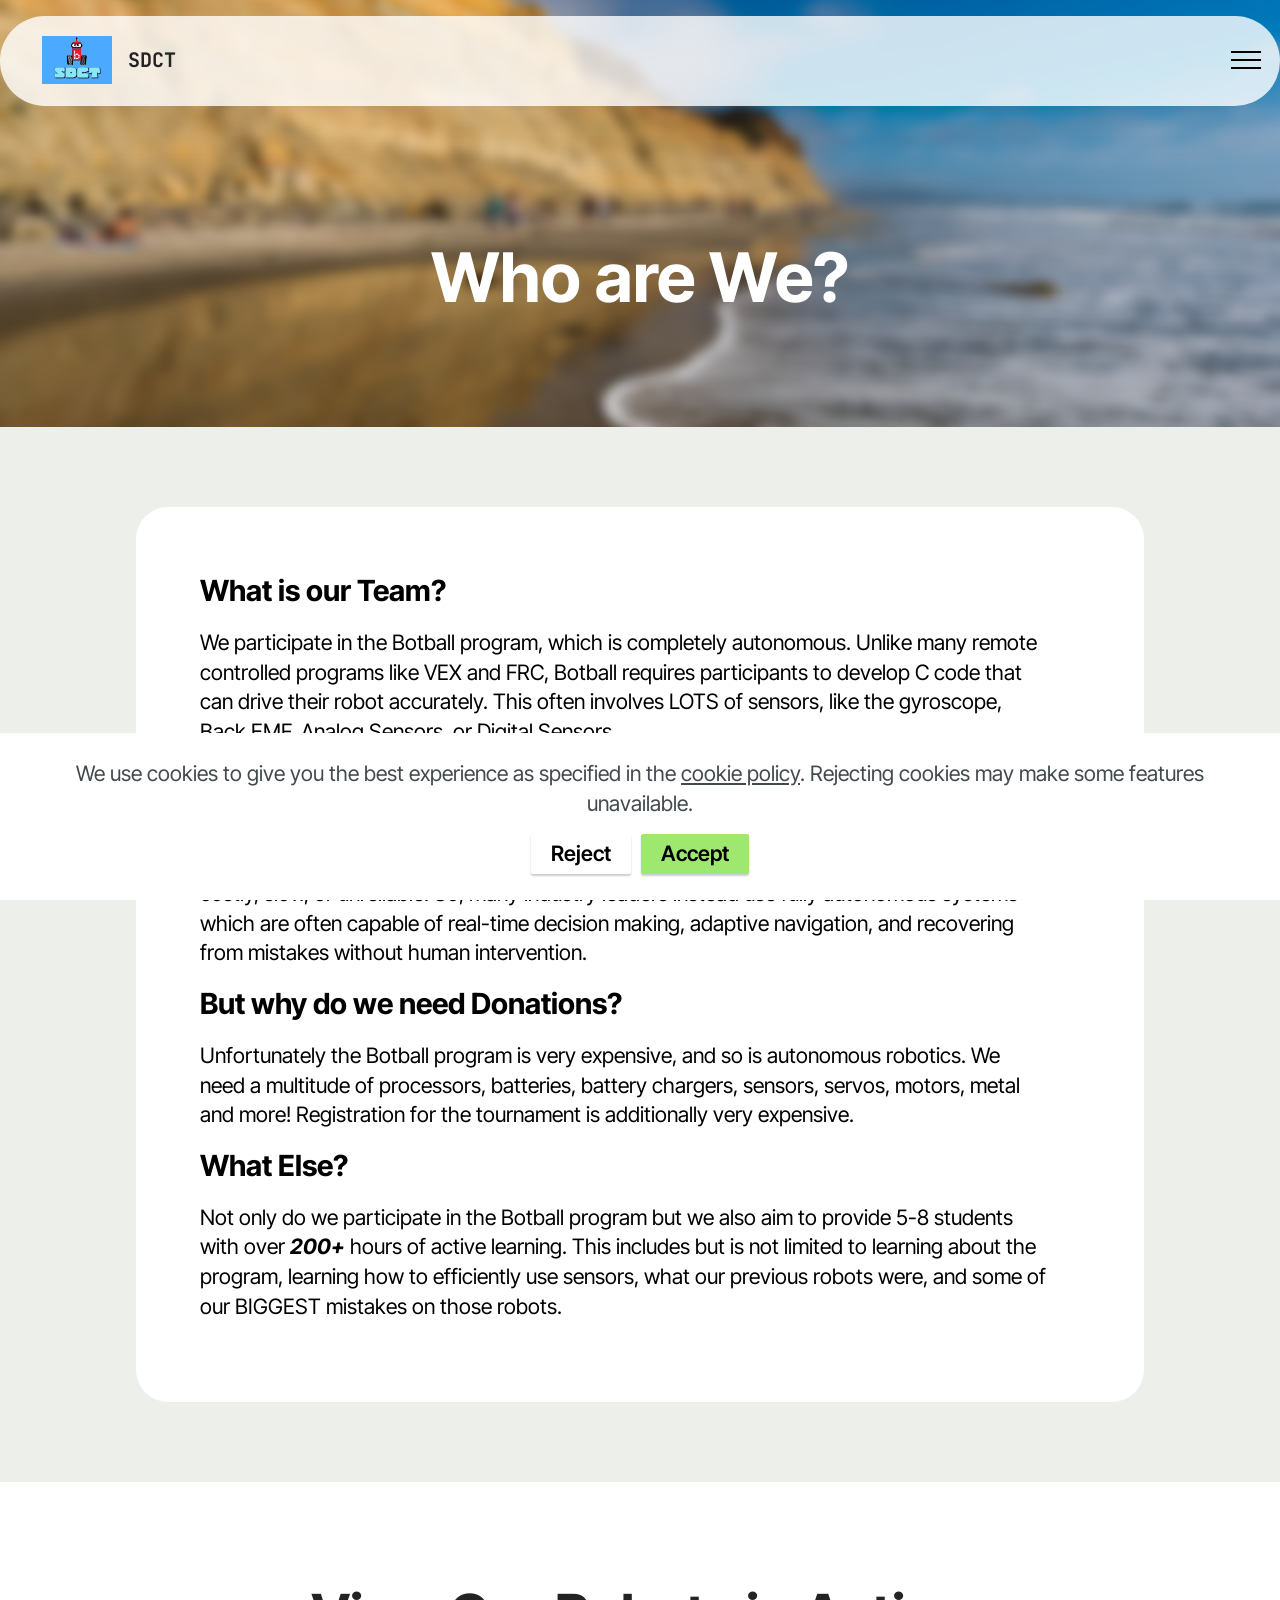
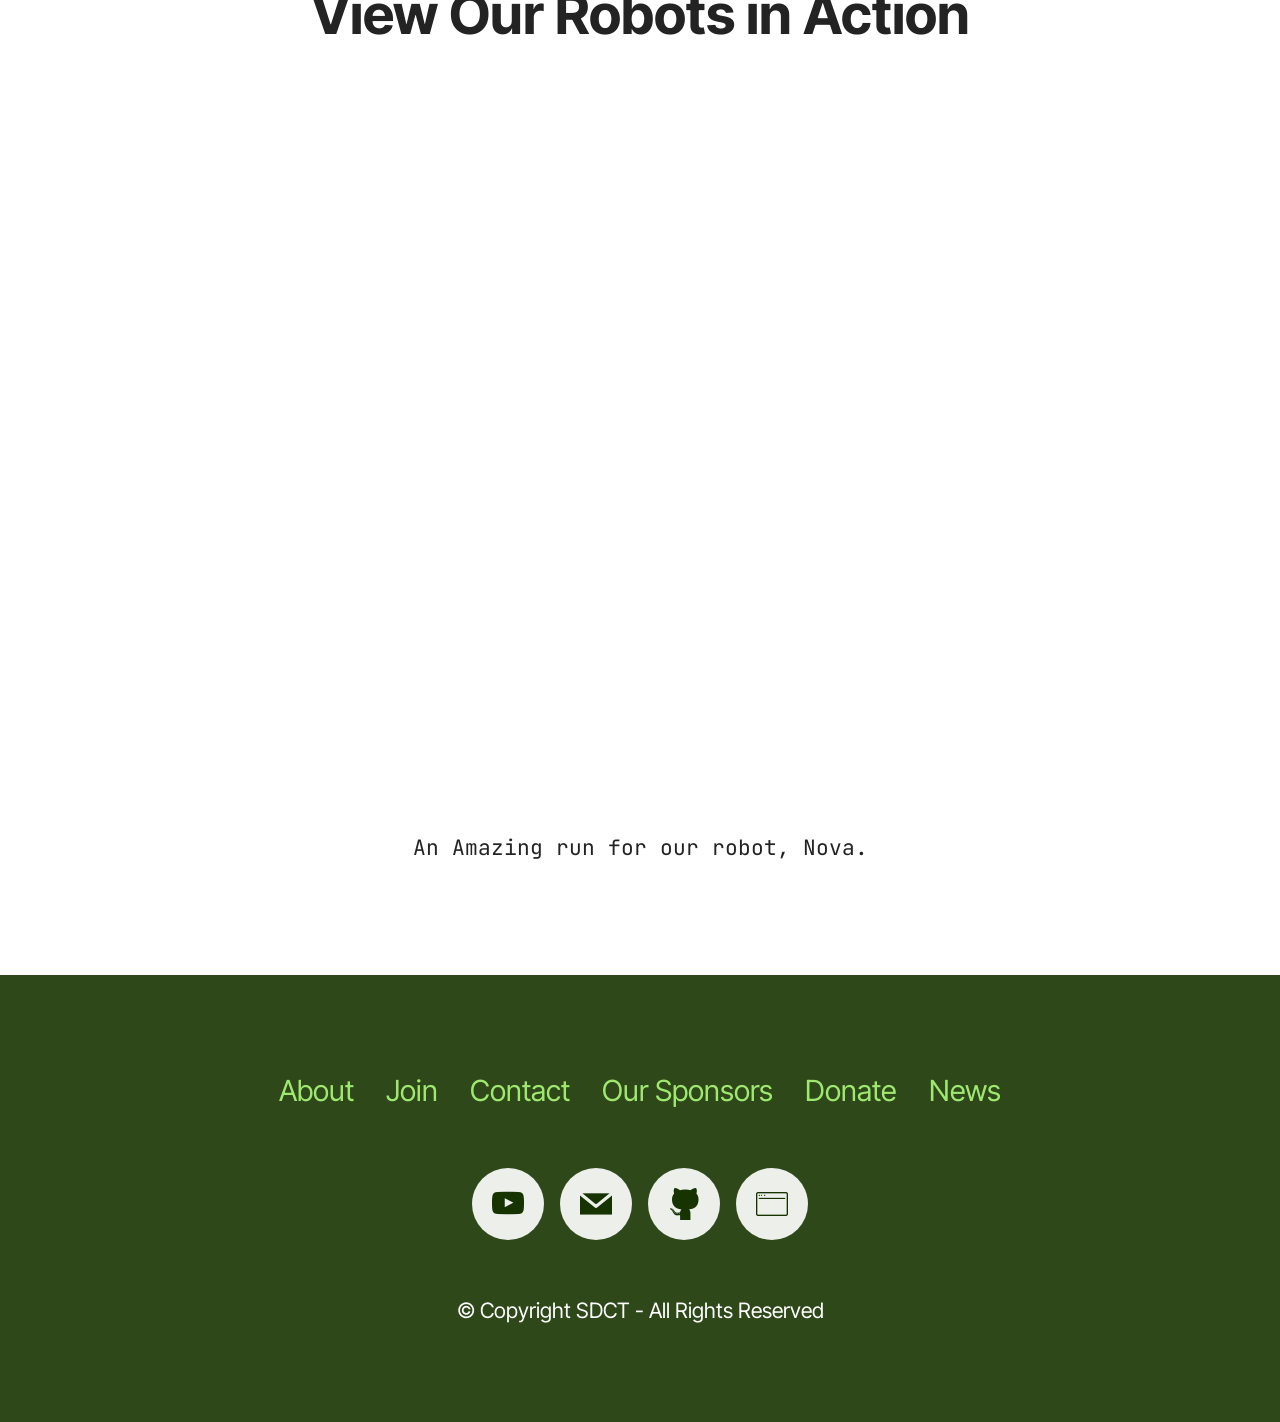
==== commit ad25c645: "Update page1.html" ====
--- a/page1.html
+++ b/page1.html
@@ -76,7 +76,7 @@
 	<div class="container-fluid">
 		<div class="row">
 			<div class="content-wrap col-12 col-md-8">
-				<h1 class="mbr-section-title mbr-fonts-style mbr-white mb-4 display-1"><strong>So Who Are We?</strong></h1>
+				<h1 class="mbr-section-title mbr-fonts-style mbr-white mb-4 display-1"><strong>Who are We?</strong></h1>
 				
 				
 				
@@ -203,4 +203,4 @@
 <input name="cookieData" type="hidden" data-cookie-cookiesAlertType='2' data-cookie-customDialogSelector='null' data-cookie-colorText='#424a4d' data-cookie-colorBg='rgb(255, 255, 255)' data-cookie-opacityOverlay='0' data-cookie-bgOpacity='100' data-cookie-textButton='Accept' data-cookie-rejectText='Reject' data-cookie-colorButton='#9fe870' data-cookie-rejectColor='#ffffff' data-cookie-colorLink='#424a4d' data-cookie-underlineLink='true' data-cookie-text="We use cookies to give you the best experience as specified in the <a href='privacy.html'>cookie policy</a>. Rejecting cookies may make some features unavailable.">
     <input name="animation" type="hidden">
   </body>
-</html>+</html>
